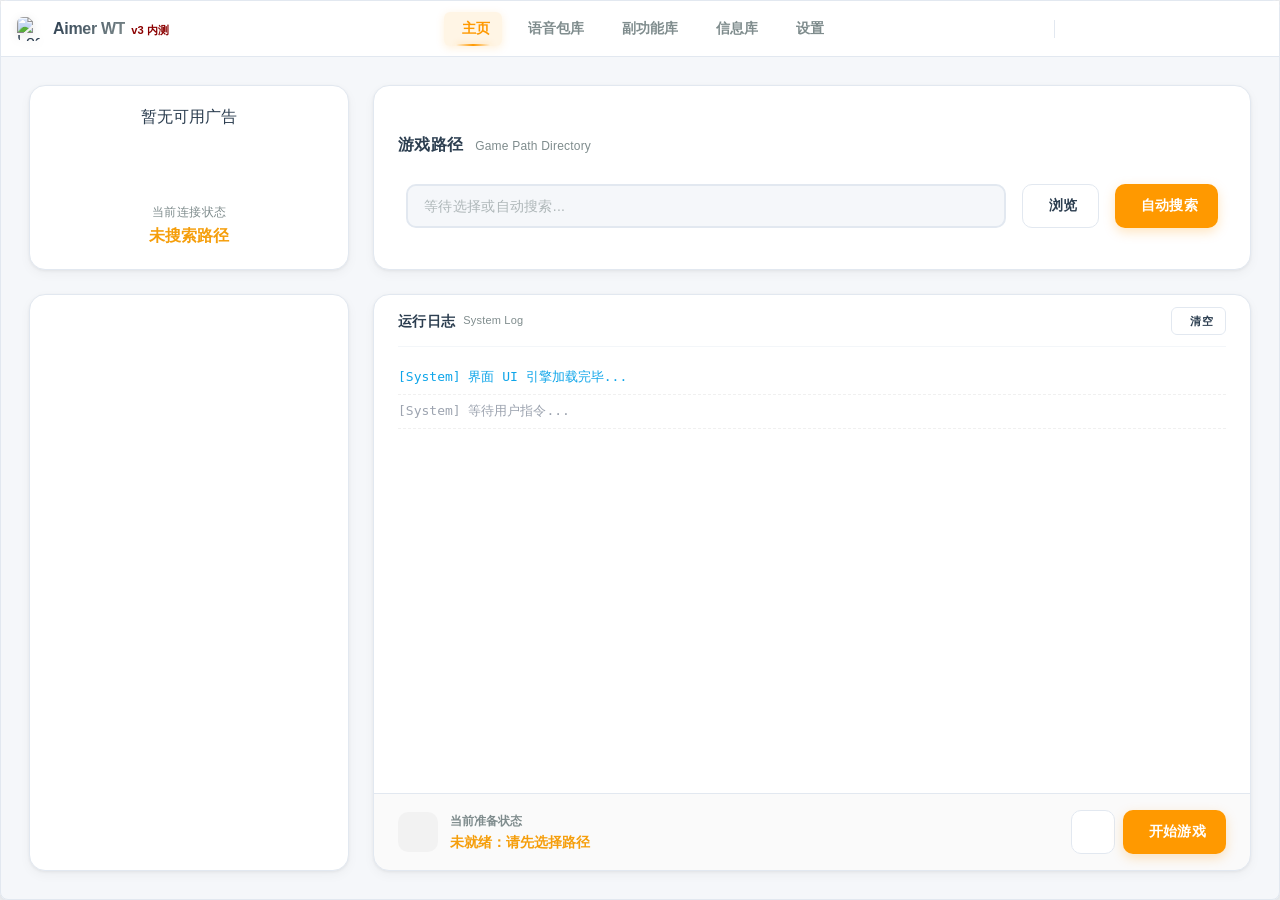
==== web/index.html @ 5055a68b "feat: 增加语音包拖入导入与资源库多语言文案 - 支持语音包库拖入导入多种语音包与压缩包格式 - 补充资源库筛选、排序、操作面板和空状态多语言文案 - 统一资源库下拉菜单、状态角标、选择计数和存储" ====
<!DOCTYPE html>
<html lang="zh-CN">

<head>
    <meta charset="UTF-8">
    <meta name="viewport" content="width=device-width, initial-scale=1.0">
    <title>Aimer WT</title>
    <link rel="stylesheet" href="assets/remixicon/remixicon.css">
    <link rel="stylesheet" href="style.css?v=20260331_1">
    <link rel="stylesheet" href="css_fix.css?v=20260521_2">
    <link rel="stylesheet" href="css/notice_template_general.css?v=20260331_1">
    <link rel="stylesheet" href="css/notice_template_update.css?v=20260331_1">
    <link rel="stylesheet" href="css/notice_community.css?v=20260331_1">
    <link rel="stylesheet" href="css/notice_markdown.css?v=20260318">
    <link rel="stylesheet" href="css/vendor/github-dark.min.css">
    <link rel="stylesheet" href="ai/ai_chat.css">
    <link rel="stylesheet" href="ads/ad_carousel.css?v=20260228_1">
    <!-- 新功能模块样式 -->
    <link rel="stylesheet" href="css/pages/task_library.css">
    <link rel="stylesheet" href="css/pages/model_library.css">
    <link rel="stylesheet" href="css/pages/hangar.css">
    <link rel="stylesheet" href="css/pages/resource_common.css?v=20260520_resource_ui">
    <link rel="stylesheet" href="css/pages/custom_text.css">
    <link rel="stylesheet" href="css/import-result-modal.css">
    <link rel="stylesheet" href="css/header_banner.css">
    <link rel="stylesheet" href="css/notification_bell.css?v=20260404_1">
    <link rel="stylesheet" href="guide/guide.css">
    <link rel="stylesheet" href="css/user_profile.css">
</head>

<body>
    <div id="app-root">
    <!--
    功能定位:
    - 应用前端页面结构与交互入口，包含导航、语音包库、副功能库、设置与各类模态框容器。

    输入输出:
    - 输入:
      - 用户交互：按钮点击、文本输入、文件拖拽、模态框确认/取消
      - 后端推送：main.py 通过 evaluate_js 调用 window.app 与 window.MinimalistLoading
    - 输出:
      - 触发前端方法：onclick 调用 app.*（在 web/script.js 中定义）
      - 触发后端接口：app.* 内部调用 pywebview.api.*（在 main.py 的 AppApi 中实现）
    - 依赖:
      - 样式：style.css、css_fix.css
      - 图标：remixicon
      - 脚本：loading_voice_package.js（加载组件）、script.js（业务交互）

    实现逻辑:
    - 页面以多个 .page 容器组织功能区，通过 app.switchTab 控制显隐与懒加载。
    - 模态框通过添加/移除 .show 控制显示，具体行为由 app.closeModal 等方法管理。

    业务关联:
    - 上游: 用户在本页面操作触发前端逻辑。
    - 下游: 前端通过 pywebview.api 调用后端，完成导入、安装、还原、扫描等实际文件操作。
    -->
    <!-- 一体化头部 Header -->
    <header class="app-header pywebview-drag-region">
        <!-- 1. 左侧 Logo 区域 (可拖拽) -->
        <div class="header-left">
            <img src="assets/logo.ico" class="app-logo" alt="Logo">
            <div class="app-brand-wrapper">
                <span class="app-brand-text">Aimer WT</span>
                <span class="app-version-text" style="color: #8B0000;" data-i18n="app.version">v3 内测</span>
            </div>
        </div>

        <!-- Header Banner 信息带 -->
        <div id="header_banner_slot"></div>

        <!-- 2. 中间导航菜单 (不可拖拽) -->
        <nav class="header-nav">
            <button class="nav-btn active" id="btn-home" onclick="app.switchTab('home')">
                <i class="ri-home-4-line"></i> <span data-i18n="nav.home">主页</span>
            </button>
            <button class="nav-btn" id="btn-lib" onclick="app.switchTab('lib')">
                <i class="ri-archive-line"></i> <span data-i18n="nav.lib">语音包库</span>
            </button>
            <button class="nav-btn" id="btn-camo" onclick="app.switchTab('camo')">
                <i class="ri-brush-3-line"></i> <span data-i18n="nav.camo">副功能库</span>
            </button>
            <button class="nav-btn" id="btn-sight" onclick="app.switchTab('sight')">
                <i class="ri-crosshair-line"></i> <span data-i18n="nav.sight">信息库</span>
            </button>
            <button class="nav-btn" id="btn-settings" onclick="app.switchTab('settings')">
                <i class="ri-settings-3-line"></i> <span data-i18n="nav.settings">设置</span>
            </button>
        </nav>

        <!-- 3. 右侧工具栏 (主题切换 + 窗口控制) -->
        <div class="header-right">
            <!-- 主题切换 (月亮) -->
            <button class="icon-btn theme-toggle" id="btn-theme" onclick="app.toggleTheme()" title="切换主题">
                <i class="ri-moon-line"></i>
            </button>

            <!-- 竖线分隔符 -->
            <div class="header-divider"></div>

            <!-- 窗口控制按钮 -->
            <div class="window-controls">
                <div class="win-btn bili-btn" onclick="app.openBiliSpace()" title="访问作者 B 站主页">
                    <i class="ri-bilibili-line"></i>
                </div>
                <div class="win-btn" onclick="app.openGitHubRepo()" title="访问项目 GitHub">
                    <i class="ri-github-line"></i>
                </div>
                <div class="win-btn" id="btn-pin-title" onclick="app.togglePin()" title="置顶窗口">
                    <i class="ri-pushpin-line"></i>
                </div>
                <div class="win-btn" onclick="app.minimizeApp()">
                    <i class="ri-subtract-line"></i>
                </div>
                <div class="win-btn close-btn" onclick="app.closeApp()">
                    <i class="ri-close-line"></i>
                </div>
            </div>
        </div>
    </header>

    <div class="main-container">
        <!-- 拖放文件时的浮层 -->
        <div id="drop-overlay" class="drop-overlay">
            <div class="drop-overlay-content">
                <i class="ri-file-zip-line drop-overlay-icon"></i>
                <div class="drop-overlay-text" data-i18n="drop.import_voice_pack">放下并导入语音包</div>
                <div style="font-size: 14px; color: var(--text-sec);" data-i18n="drop.supported_archives">支持 ZIP / RAR / 7Z / BANK 等格式</div>
            </div>
        </div>


        <div id="page-home" class="page active">
            <div class="home-grid">
                <div class="card status-card ad-carousel-host">
                    <div id="home-ad-carousel" class="ad-carousel"></div>
                    <div class="ad-legacy-status" aria-hidden="true">
                        <div class="status-icon" id="status-icon">
                            <i class="ri-wifi-off-line"></i>
                        </div>
                        <div class="status-label" data-i18n="home.connection_status">当前连接状态</div>
                        <div class="status-text waiting" id="status-text" data-i18n="home.status.not_searched">未搜索路径</div>
                    </div>
                </div>

                <div class="card path-card">
                    <div class="card-header no-border">
                        <h2 data-i18n="home.game_path">游戏路径</h2>
                        <span class="subtitle" data-i18n="home.game_path_subtitle">Game Path Directory</span>
                    </div>
                    <div class="input-row">
                        <input type="text" id="input-game-path" placeholder="等待选择或自动搜索..." data-i18n-placeholder="home.game_path_placeholder" readonly>
                        <button class="btn secondary" onclick="app.browsePath()">
                            <i class="ri-folder-open-line"></i> <span data-i18n="common.browse">浏览</span>
                        </button>
                        <button class="btn primary" id="btn-auto-search" onclick="app.autoSearch()">
                            <i class="ri-search-line"></i> <span data-i18n="common.search">自动搜索</span>
                        </button>
                    </div>
                </div>

                <div class="card notice-card">
                    <div class="notice-content" id="notice-board"></div>
                </div>

                <div class="card log-card">
                    <div class="card-header no-border">
                        <h3 data-i18n="home.log_title">运行日志</h3>
                        <span class="subtitle">System Log</span>
                        <div style="flex:1"></div>
                        <button class="btn small secondary" onclick="app.clearLogs()">
                            <i class="ri-delete-bin-line"></i> <span data-i18n="common.clear">清空</span>
                        </button>
                    </div>
                    <div class="log-container" id="log-container">
                        <div class="log-line info" data-i18n="home.log_ready">[System] 界面 UI 引擎加载完毕...</div>
                        <div class="log-line sys" data-i18n="home.log_waiting">[System] 等待用户指令...</div>
                    </div>
                    <div class="game-status-bar">
                        <div class="game-status-left">
                            <div class="game-status-icon" id="game-status-icon">
                                <i class="ri-wifi-off-line"></i>
                            </div>
                            <div class="game-status-info">
                                <span class="game-status-label" data-i18n="home.ready_status">当前准备状态</span>
                                <span class="game-status-text waiting" id="game-status-text" data-i18n="home.ready.not_ready">未就绪：请先选择路径</span>
                            </div>
                        </div>
                        <div style="display: flex; gap: 8px;">
                            <button class="btn secondary icon-only" onclick="app.openLaunchSettings()" title="启动设置" data-i18n-title="home.launch_settings">
                                <i class="ri-settings-3-line"></i>
                            </button>
                            <button class="btn primary" id="btn-start-game" onclick="app.startGame()">
                                <i class="ri-play-fill"></i> <span data-i18n="home.start_game">开始游戏</span>
                            </button>
                        </div>
                    </div>
                </div>
            </div>
        </div>

        <div id="page-lib" class="page">
            <div class="toolbar-v2">
                <div class="toolbar-v2-content">
                    <div class="toolbar-v2-left">
                        <button class="btn-v2 primary" onclick="app.openImportModal()">
                            <i class="ri-file-zip-line"></i>
                            <span data-i18n="lib.import">导入压缩包</span>
                        </button>
                        <div class="btn-v2-group">
                            <button class="btn-v2" onclick="app.openFolder('library')" title="打开库目录" data-i18n-title="lib.open_library">
                                <i class="ri-folder-2-line"></i>
                                <span data-i18n="lib.open_library">库目录</span>
                            </button>
                            <button class="btn-v2" onclick="app.openFolder('pending')" title="打开待解压区" data-i18n-title="lib.open_pending">
                                <i class="ri-folder-download-line"></i>
                                <span data-i18n="lib.open_pending">待解压区</span>
                            </button>
                            <button class="btn-v2" onclick="app.openFolder('game')" title="打开游戏根目录" data-i18n-title="lib.open_game">
                                <i class="ri-gamepad-line"></i>
                                <span data-i18n="lib.open_game">游戏目录</span>
                            </button>
                        </div>
                    </div>
                    <div class="toolbar-v2-right">
                        <div class="search-v2">
                            <i class="ri-search-2-line"></i>
                            <input type="text" placeholder="搜索作者或标题..." data-i18n-placeholder="lib.search_placeholder" oninput="app.filterLibrary(this.value)">
                        </div>
                        <button class="btn-v2 icon-only" onclick="app.refreshLibrary({manual:true})" title="刷新" data-i18n-title="lib.refresh">
                            <i class="ri-refresh-line"></i>
                        </button>
                    </div>
                </div>
            </div>

            <div class="lib-scroll-area" id="lib-list">
                <div class="empty-state">
                    <i class="ri-inbox-archive-line"></i>
                    <h3 data-i18n="lib.empty_title">这里空空如也</h3>
                    <p data-i18n="lib.empty_import_desc">请将 ZIP/RAR 包放入 [待解压区] 并点击左上角导入</p>
                </div>
            </div>
        </div>

        <div id="page-camo" class="page">
            <!-- Master-Detail 布局 -->
            <div class="resource-master-detail">
                <!-- 左侧垂直导航 -->
                <div class="resource-nav">
                    <button class="resource-nav-item active" data-target="skins"
                        onclick="app.switchResourceView('skins')">
                        <i class="ri-brush-3-line"></i>
                        <span data-i18n="tools.skins">涂装库</span>
                    </button>
                    <button class="resource-nav-item" data-target="sights" onclick="app.switchResourceView('sights')">
                        <i class="ri-crosshair-line"></i>
                        <span data-i18n="tools.sights">炮镜库</span>
                    </button>
                    <button class="resource-nav-item" data-target="tasks" onclick="app.switchResourceView('tasks')">
                        <i class="ri-task-line"></i>
                        <span data-i18n="tools.tasks">任务库</span>
                    </button>
                    <button class="resource-nav-item" data-target="models" onclick="app.switchResourceView('models')">
                        <i class="ri-box-3-line"></i>
                        <span data-i18n="tools.models">模型库</span>
                    </button>
                    <button class="resource-nav-item" data-target="hangar" onclick="app.switchResourceView('hangar')">
                        <i class="ri-plane-line"></i>
                        <span data-i18n="tools.hangar">机库</span>
                    </button>
                    <button class="resource-nav-item resource-nav-item-compact" data-target="custom_text"
                        onclick="app.switchResourceView('custom_text')">
                        <i class="ri-sparkling-2-line"></i>
                        <span data-i18n="tools.custom_text">自定义文本</span>
                    </button>
                </div>

                <!-- 右侧堆栈容器 -->
                <div class="resource-content" id="resource_content_container">
                    <!-- 涂装视图 -->
                    <div class="resource-view active" id="view-skins">
                        <!-- 顶部工具栏 -->
                        <div class="res-toolbar">
                            <div class="res-search-box">
                                <i class="ri-search-2-line"></i>
                                <input type="text" placeholder="搜索涂装名称或描述" data-i18n-placeholder="resource.search_skins" id="skins-search-input" oninput="app.filterSkinsNew(this.value)">
                            </div>
                            <div class="res-toolbar-inline-controls">
                                <div class="res-filter-wrapper">
                                    <i class="ri-filter-3-line res-filter-icon"></i>
                                    <span data-i18n="resource.filter_label">筛选:</span>
                                    <div class="res-sort-menu" id="skins-filter-dropdown"></div>
                                    <select class="res-native-filter" id="skins-filter-select" onchange="app.filterSkinsStatus(this.value)" aria-hidden="true" tabindex="-1">
                                        <option value="all" data-i18n="resource.filter_all">全部</option>
                                        <option value="enabled" data-i18n="resource.filter_enabled">已启用</option>
                                        <option value="disabled" data-i18n="resource.filter_disabled">已禁用</option>
                                    </select>
                                </div>
                                <div class="res-sort-wrapper">
                                    <i class="ri-sort-desc"></i>
                                    <span data-i18n="resource.sort_label">排序:</span>
                                    <div class="res-sort-menu" id="skins-sort-dropdown"></div>
                                    <select class="res-native-sort" id="skins-sort-select" onchange="app.sortSkinsNew(this.value)" aria-hidden="true" tabindex="-1">
                                        <option value="update_time" data-i18n="resource.sort_updated">更新时间</option>
                                        <option value="name" data-i18n="resource.sort_name">名称</option>
                                        <option value="size" data-i18n="resource.sort_size">大小</option>
                                    </select>
                                </div>
                                <button class="res-sort-order-btn" id="skins-sort-order-btn" title="切换排序方向" data-i18n-title="resource.sort_direction" onclick="app.toggleSkinsSortOrder()">
                                    <i class="ri-sort-desc"></i>
                                </button>
                            </div>
                            <div class="res-toolbar-right">
                                <label class="res-select-all">
                                    <input type="checkbox" id="skins-select-all"> <span data-i18n="resource.select_all">全选</span>
                                </label>
                                <div class="res-view-toggle is-card-mode" data-resource-type="skins">
                                    <button class="active" id="skins-view-card" type="button" onclick="app.switchResourceViewMode('skins', 'card')" title="卡片视图" aria-label="卡片视图" data-i18n-title="resource.view_card" data-i18n-aria-label="resource.view_card">
                                        <i class="ri-layout-grid-line"></i><span class="res-view-label" data-i18n="resource.view_card">卡片视图</span>
                                    </button>
                                    <button id="skins-view-list" type="button" onclick="app.switchResourceViewMode('skins', 'list')" title="列表视图" aria-label="列表视图" data-i18n-title="resource.view_list" data-i18n-aria-label="resource.view_list">
                                        <i class="ri-list-unordered"></i><span class="res-view-label" data-i18n="resource.view_list">列表视图</span>
                                    </button>
                                </div>
                            </div>
                        </div>
                        <!-- 主体 -->
                        <div class="res-body">
                            <!-- 左侧内容区 -->
                            <div class="res-main">
                                <div class="res-card-grid" id="skins-list">
                                    <div class="res-empty-state">
                                        <i class="ri-brush-3-line"></i>
                                        <h3 data-i18n="tools.empty_skins">还没有涂装</h3>
                                        <p data-i18n="tools.empty_skins_desc">拖入 ZIP 或点击"选择 ZIP 解压"，导入后会自动出现在这里</p>
                                    </div>
                                </div>
                            </div>
                            <!-- 右侧面板 -->
                            <div class="res-side-panel">
                                <!-- 操作面板 -->
                                <div class="res-panel-card res-ops-card">
                                    <div class="res-panel-title"><i class="ri-dashboard-line"></i> <span data-i18n="resource.operation_panel">操作面板</span></div>
                                    <div class="res-ops-hint" id="skins-ops-hint">
                                        <span id="skins-count">共0项</span><br>
                                        <span id="skins-selected-hint">至少选择1个项目</span>
                                    </div>
                                    <div class="res-ops-actions res-ops-actions-four">
                                        <button id="skins-op-open" onclick="app.open_selected_resource_folder('skins')" title="打开" data-i18n-title="resource.action_open">
                                            <i class="ri-folder-open-line"></i> <span data-i18n="resource.action_open">打开</span>
                                        </button>
                                        <button id="skins-op-enable" onclick="app.enable_selected_resources('skins')" title="启用" data-i18n-title="resource.action_enable">
                                            <i class="ri-play-circle-line"></i> <span data-i18n="resource.action_enable">启用</span>
                                        </button>
                                        <button id="skins-op-disable" onclick="app.disable_selected_resources('skins')" title="禁用" data-i18n-title="resource.action_disable">
                                            <i class="ri-forbid-line"></i> <span data-i18n="resource.action_disable">禁用</span>
                                        </button>
                                        <button id="skins-op-delete" class="danger-action" onclick="app.delete_selected_resources('skins')" title="删除" data-i18n-title="resource.action_delete">
                                            <i class="ri-delete-bin-line"></i> <span data-i18n="resource.action_delete">删除</span>
                                        </button>
                                    </div>
                                </div>
                                <!-- 存储空间 -->
                                <div class="res-panel-card">
                                    <div class="res-panel-title"><i class="ri-hard-drive-2-line"></i> <span data-i18n="resource.storage_space">存储空间</span></div>
                                    <div class="res-storage-info">
                                        <div class="res-storage-detail">
                                            <span data-i18n="resource.storage_total">总共</span>
                                            <span id="skins-storage-total" data-i18n="resource.not_loaded">未获取</span>
                                        </div>
                                        <div class="res-storage-bar">
                                            <div class="res-storage-bar-fill" id="skins-storage-bar" style="width: 0%"></div>
                                        </div>
                                        <div class="res-storage-detail">
                                            <span data-i18n="resource.storage_free">剩余</span>
                                            <span id="skins-storage-used" data-i18n="resource.not_loaded">未获取</span>
                                        </div>
                                        <div class="res-storage-detail">
                                            <span data-i18n="resource.storage_used_skins">涂装库已使用</span>
                                            <span id="skins-storage-folder" data-i18n="resource.not_loaded">未获取</span>
                                        </div>
                                    </div>
                                </div>
                                <!-- 快速入口 -->
                                <div class="res-panel-card">
                                    <div class="res-panel-title"><i class="ri-flashlight-line"></i> <span data-i18n="resource.quick_links">快速入口</span></div>
                                    <div class="res-quick-links">
                                        <button class="res-quick-link" onclick="app.openFolder('userskins')">
                                            <i class="ri-folder-open-line"></i> <span data-i18n="resource.open_userskins_folder">打开 UserSkins 文件夹</span>
                                        </button>
                                        <button class="res-quick-link" onclick="app.importSkinZipDialog()">
                                            <i class="ri-upload-2-line"></i> <span data-i18n="resource.import_skin_file">导入涂装文件</span>
                                        </button>
                                        <button class="res-quick-link" onclick="app.refreshSkins({manual:true})" id="btn-refresh-skins">
                                            <i class="ri-refresh-line"></i> <span data-i18n="resource.refresh_list">刷新列表</span>
                                        </button>
                                    </div>
                                </div>
                            </div>
                        </div>
                    </div>

                    <!-- 炮镜视图 -->
                    <div class="resource-view" id="view-sights">
                        <div class="res-toolbar">
                            <div class="res-search-box">
                                <i class="ri-search-2-line"></i>
                                <input type="text" placeholder="搜索炮镜名称或描述" data-i18n-placeholder="resource.search_sights" id="sights-search-input" oninput="app.filterSightsNew(this.value)">
                            </div>
                            <div class="res-toolbar-inline-controls">
                                <div class="res-filter-wrapper">
                                    <i class="ri-filter-3-line res-filter-icon"></i>
                                    <span data-i18n="resource.filter_label">筛选:</span>
                                    <div class="res-sort-menu" id="sights-filter-dropdown"></div>
                                    <select class="res-native-filter" id="sights-filter-select" onchange="app.filterSightsStatus(this.value)" aria-hidden="true" tabindex="-1">
                                        <option value="all" data-i18n="resource.filter_all">全部</option>
                                        <option value="enabled" data-i18n="resource.filter_enabled">已启用</option>
                                        <option value="disabled" data-i18n="resource.filter_disabled">已禁用</option>
                                    </select>
                                </div>
                                <div class="res-sort-wrapper">
                                    <i class="ri-sort-desc"></i> <span data-i18n="resource.sort_label">排序:</span>
                                    <div class="res-sort-menu" id="sights-sort-dropdown"></div>
                                    <select class="res-native-sort" id="sights-sort-select" onchange="app.sortSightsNew(this.value)" aria-hidden="true" tabindex="-1">
                                        <option value="update_time" data-i18n="resource.sort_updated">更新时间</option>
                                        <option value="name" data-i18n="resource.sort_name">名称</option>
                                        <option value="size" data-i18n="resource.sort_size">大小</option>
                                    </select>
                                </div>
                                <button class="res-sort-order-btn" id="sights-sort-order-btn" title="切换排序方向" data-i18n-title="resource.sort_direction" onclick="app.toggleSightsSortOrder()">
                                    <i class="ri-sort-desc"></i>
                                </button>
                            </div>
                            <div class="res-toolbar-right">
                                <label class="res-select-all"><input type="checkbox" id="sights-select-all"> <span data-i18n="resource.select_all">全选</span></label>
                                <div class="res-view-toggle is-card-mode" data-resource-type="sights">
                                    <button class="active" type="button" onclick="app.switchResourceViewMode('sights', 'card')" title="卡片视图" aria-label="卡片视图" data-i18n-title="resource.view_card" data-i18n-aria-label="resource.view_card">
                                        <i class="ri-layout-grid-line"></i><span class="res-view-label" data-i18n="resource.view_card">卡片视图</span>
                                    </button>
                                    <button type="button" onclick="app.switchResourceViewMode('sights', 'list')" title="列表视图" aria-label="列表视图" data-i18n-title="resource.view_list" data-i18n-aria-label="resource.view_list">
                                        <i class="ri-list-unordered"></i><span class="res-view-label" data-i18n="resource.view_list">列表视图</span>
                                    </button>
                                </div>
                            </div>
                        </div>
                        <div class="res-body">
                            <div class="res-main">
                                <div class="res-card-grid" id="sights-list">
                                    <div class="res-empty-state">
                                        <i class="ri-crosshair-line"></i>
                                        <h3 data-i18n="tools.empty_sights">还没有炮镜</h3>
                                        <p data-i18n="tools.set_sights_path">请先设置 UserSights 路径</p>
                                    </div>
                                </div>
                            </div>
                            <div class="res-side-panel">
                                <div class="res-panel-card res-ops-card">
                                    <div class="res-panel-title"><i class="ri-dashboard-line"></i> <span data-i18n="resource.operation_panel">操作面板</span></div>
                                    <div class="res-ops-hint" id="sights-ops-hint">
                                        <span id="sights-count">共0项</span><br>
                                        <span id="sights-selected-hint">至少选择1个项目</span>
                                    </div>
                                    <div class="res-ops-actions res-ops-actions-four">
                                        <button id="sights-op-open" onclick="app.open_selected_resource_folder('sights')" title="打开" data-i18n-title="resource.action_open">
                                            <i class="ri-folder-open-line"></i> <span data-i18n="resource.action_open">打开</span>
                                        </button>
                                        <button id="sights-op-enable" onclick="app.enable_selected_resources('sights')" title="启用" data-i18n-title="resource.action_enable">
                                            <i class="ri-play-circle-line"></i> <span data-i18n="resource.action_enable">启用</span>
                                        </button>
                                        <button id="sights-op-disable" onclick="app.disable_selected_resources('sights')" title="禁用" data-i18n-title="resource.action_disable">
                                            <i class="ri-forbid-line"></i> <span data-i18n="resource.action_disable">禁用</span>
                                        </button>
                                        <button id="sights-op-delete" class="danger-action" onclick="app.delete_selected_resources('sights')" title="删除" data-i18n-title="resource.action_delete">
                                            <i class="ri-delete-bin-line"></i> <span data-i18n="resource.action_delete">删除</span>
                                        </button>
                                    </div>
                                </div>
                                <!-- UID 选择器保留 -->
                                <div class="res-panel-card">
                                    <div class="res-panel-title"><i class="ri-user-line"></i> <span data-i18n="resource.uid_select">UID 选择</span></div>
                                    <div class="uid-selector-wrapper" style="margin-bottom:8px;">
                                        <div class="uid-selector-row">
                                            <div id="sights-uid-select-wrapper" class="uid-select-wrapper"></div>
                                            <button class="btn-v2 icon-only" onclick="app.refreshSightsUidList()" title="刷新 UID 列表" data-i18n-title="tools.refresh_uid_list">
                                                <i class="ri-refresh-line"></i>
                                            </button>
                                        </div>
                                    </div>
                                </div>
                                <div class="res-panel-card">
                                    <div class="res-panel-title"><i class="ri-flashlight-line"></i> <span data-i18n="resource.quick_links">快速入口</span></div>
                                    <div class="res-quick-links">
                                        <button class="res-quick-link" id="btn-sights-secondary" onclick="app.openSightsFolder()">
                                            <i class="ri-folder-open-line"></i> <span data-i18n="resource.open_usersights_folder">打开 UserSights 文件夹</span>
                                        </button>
                                        <button class="res-quick-link" onclick="app.importSightsFileDialog()">
                                            <i class="ri-upload-cloud-2-line"></i> <span data-i18n="resource.import_sight_file">导入炮镜文件</span>
                                        </button>
                                        <button class="res-quick-link" id="btn-sights-primary" onclick="app.selectSightsPath()">
                                            <i class="ri-folder-2-line"></i> <span data-i18n="tools.manual_select_path">手动选择路径</span>
                                        </button>
                                        <button class="res-quick-link" onclick="app.refreshSights({manual:true})" id="btn-refresh-sights">
                                            <i class="ri-refresh-line"></i> <span data-i18n="resource.refresh_list">刷新列表</span>
                                        </button>
                                    </div>
                                </div>
                            </div>
                        </div>
                    </div>

                    <!-- 任务库视图 -->
                    <div class="resource-view" id="view-tasks">
                        <div class="res-toolbar">
                            <div class="res-search-box">
                                <i class="ri-search-2-line"></i>
                                <input type="text" placeholder="搜索任务名称或描述" data-i18n-placeholder="resource.search_tasks" id="tasks-search-input" oninput="TaskLibrary.filter_list(this.value)">
                            </div>
                            <div class="res-toolbar-inline-controls">
                                <div class="res-filter-wrapper">
                                    <i class="ri-filter-3-line res-filter-icon"></i>
                                    <span data-i18n="resource.filter_label">筛选:</span>
                                    <div class="res-sort-menu" id="tasks-filter-dropdown"></div>
                                    <select class="res-native-filter" id="tasks-filter-select" onchange="TaskLibrary.filter_status(this.value)" aria-hidden="true" tabindex="-1">
                                        <option value="all" data-i18n="resource.filter_all">全部</option>
                                        <option value="enabled" data-i18n="resource.filter_enabled">已启用</option>
                                        <option value="disabled" data-i18n="resource.filter_disabled">已禁用</option>
                                    </select>
                                </div>
                                <div class="res-sort-wrapper">
                                    <i class="ri-sort-desc"></i> <span data-i18n="resource.sort_label">排序:</span>
                                    <div class="res-sort-menu" id="tasks-sort-dropdown"></div>
                                    <select class="res-native-sort" id="tasks-sort-select" onchange="TaskLibrary.sort_list(this.value)" aria-hidden="true" tabindex="-1">
                                        <option value="update_time" data-i18n="resource.sort_updated">更新时间</option>
                                        <option value="name" data-i18n="resource.sort_name">名称</option>
                                        <option value="size" data-i18n="resource.sort_size">大小</option>
                                    </select>
                                </div>
                                <button class="res-sort-order-btn" id="tasks-sort-order-btn" title="切换排序方向" data-i18n-title="resource.sort_direction" onclick="TaskLibrary.toggle_sort_order()">
                                    <i class="ri-sort-desc"></i>
                                </button>
                            </div>
                            <div class="res-toolbar-right">
                                <label class="res-select-all"><input type="checkbox" id="tasks-select-all"> <span data-i18n="resource.select_all">全选</span></label>
                                <div class="res-view-toggle is-card-mode" data-resource-type="tasks">
                                    <button class="active" type="button" onclick="app.switchResourceViewMode('tasks', 'card')" title="卡片视图" aria-label="卡片视图" data-i18n-title="resource.view_card" data-i18n-aria-label="resource.view_card">
                                        <i class="ri-layout-grid-line"></i><span class="res-view-label" data-i18n="resource.view_card">卡片视图</span>
                                    </button>
                                    <button type="button" onclick="app.switchResourceViewMode('tasks', 'list')" title="列表视图" aria-label="列表视图" data-i18n-title="resource.view_list" data-i18n-aria-label="resource.view_list">
                                        <i class="ri-list-unordered"></i><span class="res-view-label" data-i18n="resource.view_list">列表视图</span>
                                    </button>
                                </div>
                            </div>
                        </div>
                        <div class="res-body">
                            <div class="res-main">
                                <div class="res-card-grid" id="tasks-list">
                                    <div class="res-empty-state">
                                        <i class="ri-task-line"></i>
                                        <h3 data-i18n="tools.empty_tasks">还没有任务</h3>
                                        <p data-i18n="tools.empty_tasks_desc">点击右侧"打开任务库"按钮，导入任务文件</p>
                                    </div>
                                </div>
                            </div>
                            <div class="res-side-panel">
                                <div class="res-panel-card res-ops-card">
                                    <div class="res-panel-title"><i class="ri-dashboard-line"></i> <span data-i18n="resource.operation_panel">操作面板</span></div>
                                    <div class="res-ops-hint" id="tasks-ops-hint">
                                        <span id="tasks-count">共0项</span><br>
                                        <span id="tasks-selected-hint">至少选择1个项目</span>
                                    </div>
                                    <div class="res-ops-actions res-ops-actions-four">
                                        <button id="tasks-op-open" onclick="app.open_selected_resource_folder('tasks')" title="打开" data-i18n-title="resource.action_open">
                                            <i class="ri-folder-open-line"></i> <span data-i18n="resource.action_open">打开</span>
                                        </button>
                                        <button id="tasks-op-enable" onclick="app.enable_selected_resources('tasks')" title="启用" data-i18n-title="resource.action_enable">
                                            <i class="ri-play-circle-line"></i> <span data-i18n="resource.action_enable">启用</span>
                                        </button>
                                        <button id="tasks-op-disable" onclick="app.disable_selected_resources('tasks')" title="禁用" data-i18n-title="resource.action_disable">
                                            <i class="ri-forbid-line"></i> <span data-i18n="resource.action_disable">禁用</span>
                                        </button>
                                        <button id="tasks-op-delete" class="danger-action" onclick="app.delete_selected_resources('tasks')" title="删除" data-i18n-title="resource.action_delete">
                                            <i class="ri-delete-bin-line"></i> <span data-i18n="resource.action_delete">删除</span>
                                        </button>
                                    </div>
                                </div>
                                <div class="res-panel-card">
                                    <div class="res-panel-title"><i class="ri-hard-drive-2-line"></i> <span data-i18n="resource.storage_space">存储空间</span></div>
                                    <div class="res-storage-info">
                                        <div class="res-storage-detail">
                                            <span data-i18n="resource.storage_total">总共</span>
                                            <span id="tasks-storage-total" data-i18n="resource.not_loaded">未获取</span>
                                        </div>
                                        <div class="res-storage-bar">
                                            <div class="res-storage-bar-fill" id="tasks-storage-bar" style="width: 0%"></div>
                                        </div>
                                        <div class="res-storage-detail">
                                            <span data-i18n="resource.storage_free">剩余</span>
                                            <span id="tasks-storage-used" data-i18n="resource.not_loaded">未获取</span>
                                        </div>
                                        <div class="res-storage-detail">
                                            <span data-i18n="resource.storage_used_tasks">任务库已使用</span>
                                            <span id="tasks-storage-folder" data-i18n="resource.not_loaded">未获取</span>
                                        </div>
                                    </div>
                                </div>
                                <div class="res-panel-card">
                                    <div class="res-panel-title"><i class="ri-flashlight-line"></i> <span data-i18n="resource.quick_links">快速入口</span></div>
                                    <div class="res-quick-links">
                                        <button class="res-quick-link" onclick="app.openFolder('task_library')">
                                            <i class="ri-folder-open-line"></i> <span data-i18n="resource.open_task_library">打开任务库</span>
                                        </button>
                                        <button class="res-quick-link" onclick="app.openFolder('game')">
                                            <i class="ri-gamepad-line"></i> <span data-i18n="resource.open_game_directory">打开游戏目录</span>
                                        </button>
                                        <button class="res-quick-link" onclick="app.openFolder('user_missions')">
                                            <i class="ri-folder-2-line"></i> <span data-i18n="resource.open_usermissions">打开 UserMissions</span>
                                        </button>
                                        <button class="res-quick-link" onclick="app.refreshTasks({manual:true})" id="btn-refresh-tasks">
                                            <i class="ri-refresh-line"></i> <span data-i18n="resource.refresh_list">刷新列表</span>
                                        </button>
                                    </div>
                                </div>
                            </div>
                        </div>
                    </div>

                    <!-- 模型库视图 -->
                    <div class="resource-view" id="view-models">
                        <div class="res-toolbar">
                            <div class="res-search-box">
                                <i class="ri-search-2-line"></i>
                                <input type="text" placeholder="搜索模型名称或描述" data-i18n-placeholder="resource.search_models" id="models-search-input" oninput="ModelLibrary.filter_list(this.value)">
                            </div>
                            <div class="res-toolbar-inline-controls">
                                <div class="res-filter-wrapper">
                                    <i class="ri-filter-3-line res-filter-icon"></i>
                                    <span data-i18n="resource.filter_label">筛选:</span>
                                    <div class="res-sort-menu" id="models-filter-dropdown"></div>
                                    <select class="res-native-filter" id="models-filter-select" onchange="ModelLibrary.filter_status(this.value)" aria-hidden="true" tabindex="-1">
                                        <option value="all" data-i18n="resource.filter_all">全部</option>
                                        <option value="enabled" data-i18n="resource.filter_enabled">已启用</option>
                                        <option value="disabled" data-i18n="resource.filter_disabled">已禁用</option>
                                    </select>
                                </div>
                                <div class="res-sort-wrapper">
                                    <i class="ri-sort-desc"></i> <span data-i18n="resource.sort_label">排序:</span>
                                    <div class="res-sort-menu" id="models-sort-dropdown"></div>
                                    <select class="res-native-sort" id="models-sort-select" onchange="ModelLibrary.sort_list(this.value)" aria-hidden="true" tabindex="-1">
                                        <option value="update_time" data-i18n="resource.sort_updated">更新时间</option>
                                        <option value="name" data-i18n="resource.sort_name">名称</option>
                                        <option value="size" data-i18n="resource.sort_size">大小</option>
                                    </select>
                                </div>
                                <button class="res-sort-order-btn" id="models-sort-order-btn" title="切换排序方向" data-i18n-title="resource.sort_direction" onclick="ModelLibrary.toggle_sort_order()">
                                    <i class="ri-sort-desc"></i>
                                </button>
                            </div>
                            <div class="res-toolbar-right">
                                <label class="res-select-all"><input type="checkbox" id="models-select-all"> <span data-i18n="resource.select_all">全选</span></label>
                                <div class="res-view-toggle is-card-mode" data-resource-type="models">
                                    <button class="active" type="button" onclick="app.switchResourceViewMode('models', 'card')" title="卡片视图" aria-label="卡片视图" data-i18n-title="resource.view_card" data-i18n-aria-label="resource.view_card">
                                        <i class="ri-layout-grid-line"></i><span class="res-view-label" data-i18n="resource.view_card">卡片视图</span>
                                    </button>
                                    <button type="button" onclick="app.switchResourceViewMode('models', 'list')" title="列表视图" aria-label="列表视图" data-i18n-title="resource.view_list" data-i18n-aria-label="resource.view_list">
                                        <i class="ri-list-unordered"></i><span class="res-view-label" data-i18n="resource.view_list">列表视图</span>
                                    </button>
                                </div>
                            </div>
                        </div>
                        <div class="res-body">
                            <div class="res-main">
                                <div class="res-card-grid" id="models-list">
                                    <div class="res-empty-state">
                                        <i class="ri-box-3-line"></i>
                                        <h3 data-i18n="tools.empty_models">还没有模型</h3>
                                        <p data-i18n="tools.empty_models_desc">点击右侧"打开模型库"按钮，导入模型文件</p>
                                    </div>
                                </div>
                            </div>
                            <div class="res-side-panel">
                                <div class="res-panel-card res-ops-card">
                                    <div class="res-panel-title"><i class="ri-dashboard-line"></i> <span data-i18n="resource.operation_panel">操作面板</span></div>
                                    <div class="res-ops-hint" id="models-ops-hint">
                                        <span id="models-count">共0项</span><br>
                                        <span id="models-selected-hint">至少选择1个项目</span>
                                    </div>
                                    <div class="res-ops-actions res-ops-actions-four">
                                        <button id="models-op-open" onclick="app.open_selected_resource_folder('models')" title="打开" data-i18n-title="resource.action_open">
                                            <i class="ri-folder-open-line"></i> <span data-i18n="resource.action_open">打开</span>
                                        </button>
                                        <button id="models-op-enable" onclick="app.enable_selected_resources('models')" title="启用" data-i18n-title="resource.action_enable">
                                            <i class="ri-play-circle-line"></i> <span data-i18n="resource.action_enable">启用</span>
                                        </button>
                                        <button id="models-op-disable" onclick="app.disable_selected_resources('models')" title="禁用" data-i18n-title="resource.action_disable">
                                            <i class="ri-forbid-line"></i> <span data-i18n="resource.action_disable">禁用</span>
                                        </button>
                                        <button id="models-op-delete" class="danger-action" onclick="app.delete_selected_resources('models')" title="删除" data-i18n-title="resource.action_delete">
                                            <i class="ri-delete-bin-line"></i> <span data-i18n="resource.action_delete">删除</span>
                                        </button>
                                    </div>
                                </div>
                                <div class="res-panel-card">
                                    <div class="res-panel-title"><i class="ri-hard-drive-2-line"></i> <span data-i18n="resource.storage_space">存储空间</span></div>
                                    <div class="res-storage-info">
                                        <div class="res-storage-detail">
                                            <span data-i18n="resource.storage_total">总共</span>
                                            <span id="models-storage-total" data-i18n="resource.not_loaded">未获取</span>
                                        </div>
                                        <div class="res-storage-bar">
                                            <div class="res-storage-bar-fill" id="models-storage-bar" style="width: 0%"></div>
                                        </div>
                                        <div class="res-storage-detail">
                                            <span data-i18n="resource.storage_free">剩余</span>
                                            <span id="models-storage-used" data-i18n="resource.not_loaded">未获取</span>
                                        </div>
                                        <div class="res-storage-detail">
                                            <span data-i18n="resource.storage_used_models">模型库已使用</span>
                                            <span id="models-storage-folder" data-i18n="resource.not_loaded">未获取</span>
                                        </div>
                                    </div>
                                </div>
                                <div class="res-panel-card">
                                    <div class="res-panel-title"><i class="ri-flashlight-line"></i> <span data-i18n="resource.quick_links">快速入口</span></div>
                                    <div class="res-quick-links">
                                        <button class="res-quick-link" onclick="app.openFolder('model_library')">
                                            <i class="ri-folder-open-line"></i> <span data-i18n="resource.open_model_library">打开模型库</span>
                                        </button>
                                        <button class="res-quick-link" onclick="app.openFolder('game')">
                                            <i class="ri-gamepad-line"></i> <span data-i18n="resource.open_game_directory">打开游戏目录</span>
                                        </button>
                                        <button class="res-quick-link" onclick="app.openFolder('user_missions')">
                                            <i class="ri-folder-2-line"></i> <span data-i18n="resource.open_usermissions">打开 UserMissions</span>
                                        </button>
                                        <button class="res-quick-link" onclick="app.openFolder('pkg_local')">
                                            <i class="ri-folder-2-line"></i> <span data-i18n="resource.open_pkg_local">打开 pkg_local</span>
                                        </button>
                                        <button class="res-quick-link" onclick="app.refreshModels({manual:true})" id="btn-refresh-models">
                                            <i class="ri-refresh-line"></i> <span data-i18n="resource.refresh_list">刷新列表</span>
                                        </button>
                                    </div>
                                </div>
                            </div>
                        </div>
                    </div>

                    <!-- 机库视图 -->
                    <div class="resource-view" id="view-hangar">
                        <div class="res-toolbar">
                            <div class="res-search-box">
                                <i class="ri-search-2-line"></i>
                                <input type="text" placeholder="搜索机库名称或描述" data-i18n-placeholder="resource.search_hangar" id="hangar-search-input" oninput="Hangar.filter_list(this.value)">
                            </div>
                            <div class="res-toolbar-inline-controls">
                                <div class="res-filter-wrapper">
                                    <i class="ri-filter-3-line res-filter-icon"></i>
                                    <span data-i18n="resource.filter_label">筛选:</span>
                                    <div class="res-sort-menu" id="hangar-filter-dropdown"></div>
                                    <select class="res-native-filter" id="hangar-filter-select" onchange="Hangar.filter_status(this.value)" aria-hidden="true" tabindex="-1">
                                        <option value="all" data-i18n="resource.filter_all">全部</option>
                                        <option value="enabled" data-i18n="resource.filter_enabled">已启用</option>
                                        <option value="disabled" data-i18n="resource.filter_disabled">已禁用</option>
                                    </select>
                                </div>
                                <div class="res-sort-wrapper">
                                    <i class="ri-sort-desc"></i> <span data-i18n="resource.sort_label">排序:</span>
                                    <div class="res-sort-menu" id="hangar-sort-dropdown"></div>
                                    <select class="res-native-sort" id="hangar-sort-select" onchange="Hangar.sort_list(this.value)" aria-hidden="true" tabindex="-1">
                                        <option value="update_time" data-i18n="resource.sort_updated">更新时间</option>
                                        <option value="name" data-i18n="resource.sort_name">名称</option>
                                        <option value="size" data-i18n="resource.sort_size">大小</option>
                                    </select>
                                </div>
                                <button class="res-sort-order-btn" id="hangar-sort-order-btn" title="切换排序方向" data-i18n-title="resource.sort_direction" onclick="Hangar.toggle_sort_order()">
                                    <i class="ri-sort-desc"></i>
                                </button>
                            </div>
                            <div class="res-toolbar-right">
                                <label class="res-select-all"><input type="checkbox" id="hangar-select-all"> <span data-i18n="resource.select_all">全选</span></label>
                                <div class="res-view-toggle is-card-mode" data-resource-type="hangar">
                                    <button class="active" type="button" onclick="app.switchResourceViewMode('hangar', 'card')" title="卡片视图" aria-label="卡片视图" data-i18n-title="resource.view_card" data-i18n-aria-label="resource.view_card">
                                        <i class="ri-layout-grid-line"></i><span class="res-view-label" data-i18n="resource.view_card">卡片视图</span>
                                    </button>
                                    <button type="button" onclick="app.switchResourceViewMode('hangar', 'list')" title="列表视图" aria-label="列表视图" data-i18n-title="resource.view_list" data-i18n-aria-label="resource.view_list">
                                        <i class="ri-list-unordered"></i><span class="res-view-label" data-i18n="resource.view_list">列表视图</span>
                                    </button>
                                </div>
                            </div>
                        </div>
                        <div class="res-body">
                            <div class="res-main">
                                <div class="res-card-grid" id="hangar-list">
                                    <div class="res-empty-state">
                                        <i class="ri-plane-line"></i>
                                        <h3 data-i18n="tools.empty_hangar">还没有机库配置</h3>
                                        <p data-i18n="tools.empty_hangar_desc">点击右侧"打开机库"按钮，导入机库配置文件</p>
                                    </div>
                                </div>
                            </div>
                            <div class="res-side-panel">
                                <div class="res-panel-card res-ops-card">
                                    <div class="res-panel-title"><i class="ri-dashboard-line"></i> <span data-i18n="resource.operation_panel">操作面板</span></div>
                                    <div class="res-ops-hint" id="hangar-ops-hint">
                                        <span id="hangar-count">共0项</span><br>
                                        <span id="hangar-selected-hint">至少选择1个项目</span>
                                    </div>
                                    <div class="res-ops-actions res-ops-actions-four">
                                        <button id="hangar-op-open" onclick="app.open_selected_resource_folder('hangar')" title="打开" data-i18n-title="resource.action_open">
                                            <i class="ri-folder-open-line"></i> <span data-i18n="resource.action_open">打开</span>
                                        </button>
                                        <button id="hangar-op-enable" onclick="app.enable_selected_resources('hangar')" title="启用" data-i18n-title="resource.action_enable">
                                            <i class="ri-play-circle-line"></i> <span data-i18n="resource.action_enable">启用</span>
                                        </button>
                                        <button id="hangar-op-disable" onclick="app.disable_selected_resources('hangar')" title="禁用" data-i18n-title="resource.action_disable">
                                            <i class="ri-forbid-line"></i> <span data-i18n="resource.action_disable">禁用</span>
                                        </button>
                                        <button id="hangar-op-delete" class="danger-action" onclick="app.delete_selected_resources('hangar')" title="删除" data-i18n-title="resource.action_delete">
                                            <i class="ri-delete-bin-line"></i> <span data-i18n="resource.action_delete">删除</span>
                                        </button>
                                    </div>
                                </div>
                                <div class="res-panel-card">
                                    <div class="res-panel-title"><i class="ri-hard-drive-2-line"></i> <span data-i18n="resource.storage_space">存储空间</span></div>
                                    <div class="res-storage-info">
                                        <div class="res-storage-detail">
                                            <span data-i18n="resource.storage_total">总共</span>
                                            <span id="hangar-storage-total" data-i18n="resource.not_loaded">未获取</span>
                                        </div>
                                        <div class="res-storage-bar">
                                            <div class="res-storage-bar-fill" id="hangar-storage-bar" style="width: 0%"></div>
                                        </div>
                                        <div class="res-storage-detail">
                                            <span data-i18n="resource.storage_free">剩余</span>
                                            <span id="hangar-storage-used" data-i18n="resource.not_loaded">未获取</span>
                                        </div>
                                        <div class="res-storage-detail">
                                            <span data-i18n="resource.storage_used_hangar">机库已使用</span>
                                            <span id="hangar-storage-folder" data-i18n="resource.not_loaded">未获取</span>
                                        </div>
                                    </div>
                                </div>
                                <div class="res-panel-card">
                                    <div class="res-panel-title"><i class="ri-flashlight-line"></i> <span data-i18n="resource.quick_links">快速入口</span></div>
                                    <div class="res-quick-links">
                                        <button class="res-quick-link" onclick="app.openFolder('hangar_library')">
                                            <i class="ri-folder-open-line"></i> <span data-i18n="resource.open_hangar_library">打开机库</span>
                                        </button>
                                        <button class="res-quick-link" onclick="app.openFolder('game')">
                                            <i class="ri-gamepad-line"></i> <span data-i18n="resource.open_game_directory">打开游戏目录</span>
                                        </button>
                                        <button class="res-quick-link" onclick="app.refreshHangar({manual:true})" id="btn-refresh-hangar">
                                            <i class="ri-refresh-line"></i> <span data-i18n="resource.refresh_list">刷新列表</span>
                                        </button>
                                    </div>
                                </div>
                            </div>
                        </div>
                    </div>
                </div>
            </div>
        </div>

        <div id="page-sight" class="page">
            <div class="info-hub-container">
                <!-- 顶部统计卡片组 -->
                <div class="info-stats-grid">
                    <button class="stat-card stat-card-action" type="button" onclick="app.openSupportMe()">
                        <div class="stat-icon heart">
                            <i class="ri-heart-3-line"></i>
                        </div>
                        <div class="stat-content">
                            <div class="stat-label">支持我</div>
                            <div class="stat-value">请我喝一杯蜜雪冰城</div>
                        </div>
                    </button>
                    <button class="stat-card stat-card-action" type="button"
                        onclick="app.openExternal('https://qun.qq.com/universal-share/share?ac=1&authKey=%2FDJOR1E72xAQKvLD%2BNQmaZmD7py%2F5PUY7xHORJX4kmmKdabaRF4%2BwIJkp6s8I10U&busi_data=eyJncm91cENvZGUiOiIxMDc4MzQzNjI5IiwidG9rZW4iOiJmSUNpVXErcnNMMVhlemRNR25EbVF5TWJrbmc5bm02UmRIS0c0WHFxemdWQkRzUlVmSkVZQW11NXFkRXZkMXBDIiwidWluIjoiMTA3OTY0OTM2OSJ9&data=4qfEzEByH95wqWw0I5ButymAfP5Aj5bjksqrXyh3uAoIWg5ChDGQ3w6cocqmRaRaGbDRpFunhEYQYBHwC46GHg&svctype=4&tempid=h5_group_info')">
                        <div class="stat-icon package">
                            <i class="ri-qq-line"></i>
                        </div>
                        <div class="stat-content">
                            <div class="stat-label">加入群(讨论、反馈BUG)</div>
                            <div class="stat-value">1078343629</div>
                        </div>
                    </button>
                    <button class="stat-card stat-card-action" type="button"
                        onclick="app.openExternal('https://hcng65m1o0ph.feishu.cn/docx/SjgSdhEZ4oZDhKxgThdcM8Kon7g?from=from_copylink')">
                        <div class="stat-icon code">
                            <i class="ri-file-text-line"></i>
                        </div>
                        <div class="stat-content">
                            <div class="stat-label">使用文档</div>
                            <div class="stat-value">飞书云文档</div>
                        </div>
                    </button>
                    <button class="stat-card stat-card-action" type="button"
                        onclick="app.openExternal('https://b23.tv/Z0hfm59')">
                        <div class="stat-icon gamepad">
                            <i class="ri-bilibili-line"></i>
                        </div>
                        <div class="stat-content">
                            <div class="stat-label">我的B站主页</div>
                            <div class="stat-value">AimerSo</div>
                        </div>
                    </button>
                </div>

                <!-- 快速链接区域 -->
                <div class="quick-links-section">
                    <div class="section-header">
                        <h2><i class="ri-links-line"></i> 快速链接</h2>
                        <span class="section-subtitle">Quick Access</span>
                    </div>
                    <div class="links-grid">
                        <a href="https://warthunder.com/zh" target="_blank" class="link-card game">
                            <div class="link-card-bg">
                                <i class="ri-gamepad-line"></i>
                            </div>
                            <div class="link-card-content">
                                <div class="link-icon">
                                    <img src="assets/WT.webp" alt="WT">
                                </div>
                                <div class="link-info">
                                    <div class="link-title">战争雷霆官网</div>
                                    <div class="link-desc">游戏官方网站</div>
                                    <div class="link-url">https://warthunder.com/zh/</div>
                                </div>
                                <div class="link-arrow">
                                    <i class="ri-arrow-right-line"></i>
                                </div>
                            </div>
                        </a>

                        <a href="#" class="link-card wtlive" onclick="app.openWorkshopChooser(); return false;">
                            <div class="link-card-bg">
                                <i class="ri-live-line"></i>
                            </div>
                            <div class="link-card-content">
                                <div class="link-icon">
                                    <i class="ri-live-line"></i>
                                </div>
                                <div class="link-info">
                                    <div class="link-title">WTLive/WTLiker</div>
                                    <div class="link-desc">MOD 创意工坊</div>
                                    <div class="link-url">点击选择：WTLive(国际) / WTLiker(国内)</div>
                                </div>
                                <div class="link-arrow">
                                    <i class="ri-arrow-right-line"></i>
                                </div>
                            </div>
                        </a>

                        <a href="https://b23.tv/Z7Hg9md" target="_blank" class="link-card bili">
                            <div class="link-card-bg">
                                <i class="ri-bilibili-line"></i>
                            </div>
                            <div class="link-card-content">
                                <div class="link-icon bili-tv">
                                    <i class="ri-bilibili-line"></i>
                                </div>
                                <div class="link-info">
                                    <div class="link-title">哔哩哔哩</div>
                                    <div class="link-desc">战争雷霆官方账号</div>
                                    <div class="link-url">https://b23.tv/Z7Hg9md</div>
                                </div>
                                <div class="link-arrow">
                                    <i class="ri-arrow-right-line"></i>
                                </div>
                            </div>
                        </a>

                        <a href="https://github.com/AimerSo/Aimer_WT" target="_blank" class="link-card github">
                            <div class="link-card-bg">
                                <i class="ri-github-line"></i>
                            </div>
                            <div class="link-card-content">
                                <div class="link-icon">
                                    <i class="ri-github-line"></i>
                                </div>
                                <div class="link-info">
                                    <div class="link-title">GitHub</div>
                                    <div class="link-desc">本项目的开源代码托管地址</div>
                                    <div class="link-url">https://github.com/AimerSo/Aimer_WT</div>
                                </div>
                                <div class="link-arrow">
                                    <i class="ri-arrow-right-line"></i>
                                </div>
                            </div>
                        </a>
                    </div>
                    <div class="links-grid links-grid-ads" id="knowledge-ads-grid"></div>
                </div>

                <!-- 鸣谢与关于 -->
                <div class="about-section">
                    <div class="card about-card">
                        <div class="card-header">
                            <h2><i class="ri-heart-line"></i> 鸣谢名单</h2>
                            <span class="subtitle">排名不分先后</span>
                        </div>
                        <div class="card-content">
                            <div class="contributors-grid">
                                <a class="contributor-card" href="https://b23.tv/g5hG7UL"
                                    onclick="app.openExternal('https://b23.tv/g5hG7UL'); return false;">
                                    <div class="contributor-avatar">
                                        <img src="assets/Thanks/1.beiku.jpg" alt="beiku">
                                    </div>
                                    <div>
                                        <div class="contributor-name">beiku贝库</div>
                                        <div class="contributor-role">测试、音效、涂装等技术支持</div>
                                    </div>
                                </a>
                                <a class="contributor-card" href="https://b23.tv/NV7ZSAr"
                                    onclick="app.openExternal('https://b23.tv/NV7ZSAr'); return false;">
                                    <div class="contributor-avatar">
                                        <img src="assets/Thanks/2.ChifengRED.jpg" alt="赤风RED">
                                    </div>
                                    <div>
                                        <div class="contributor-name">赤风RED</div>
                                        <div class="contributor-role">音效技术支持</div>
                                    </div>
                                </a>
                                <a class="contributor-card" href="https://b23.tv/HoVOnla"
                                    onclick="app.openExternal('https://b23.tv/HoVOnla'); return false;">
                                    <div class="contributor-avatar">
                                        <img src="assets/Thanks/3.LianyingCeciliawillet.jpg" alt="连樱Ceciliawillet">
                                    </div>
                                    <div>
                                        <div class="contributor-name">连樱Ceciliawillet</div>
                                        <div class="contributor-role">音效技术支持</div>
                                    </div>
                                </a>
                                <a class="contributor-card" href="https://b23.tv/h3rAHbw"
                                    onclick="app.openExternal('https://b23.tv/h3rAHbw'); return false;">
                                    <div class="contributor-avatar">
                                        <img src="assets/Thanks/4.Laiyinhansi.jpg" alt="莱茵汉斯喵Channel">
                                    </div>
                                    <div>
                                        <div class="contributor-name">莱茵汉斯喵Channel</div>
                                        <div class="contributor-role">涂装技术支持</div>
                                    </div>
                                </a>
                                <a class="contributor-card" href="https://github.com/Findoutsider"
                                    onclick="app.openExternal('https://github.com/Findoutsider'); return false;">
                                    <div class="contributor-avatar">
                                        <img src="assets/tanks/5.BiAn.png" alt="BiAn">
                                    </div>
                                    <div>
                                        <div class="contributor-name">彼岸 [服务器维护]</div>
                                        <div class="contributor-role">软件、服务器技术支持</div>
                                    </div>
                                </a>
                                <a class="contributor-card" href="#"
                                    onclick="app.openExternal('https://github.com/TNT569'); return false;">
                                    <div class="contributor-avatar">
                                        <img src="assets/tanks/6.TNT569.png" alt="TNT569">
                                    </div>
                                    <div>
                                        <div class="contributor-name">TNT569</div>
                                        <div class="contributor-role">软件技术支持</div>
                                    </div>
                                </a>
                                <a class="contributor-card" href="#"
                                    onclick="app.openExternal('https://github.com/kyokusakin'); return false;">
                                    <div class="contributor-avatar">
                                        <img src="assets/tanks/7.Badwolf_TW.png" alt="Badwolf_TW">
                                    </div>
                                    <div>
                                        <div class="contributor-name">Badwolf_TW</div>
                                        <div class="contributor-role">软件技术支持</div>
                                    </div>
                                </a>

                            </div>
                        </div>
                    </div>

                    <div class="card project-card">
                        <div class="card-header">
                            <h2><i class="ri-information-line"></i> 项目信息</h2>
                            <span class="subtitle">Project Information</span>
                        </div>
                        <div class="card-content">
                            <div class="project-info-list">
                                <div class="project-info-item">
                                    <div class="info-icon">
                                        <i class="ri-code-box-line"></i>
                                    </div>
                                    <div class="info-details">
                                        <div class="info-title">开源协议</div>
                                        <div class="info-value">GNU General Public License v3.0</div>
                                    </div>
                                </div>
                                <div class="project-info-item">
                                    <div class="info-icon">
                                        <i class="ri-terminal-box-line"></i>
                                    </div>
                                    <div class="info-details">
                                        <div class="info-title">技术栈</div>
                                        <div class="info-value">Python 3.11 + Flask + HTML/CSS/JS</div>
                                    </div>
                                </div>
                                <div class="project-info-item">
                                    <div class="info-icon">
                                        <i class="ri-calendar-line"></i>
                                    </div>
                                    <div class="info-details">
                                        <div class="info-title">最后更新</div>
                                        <div class="info-value" id="project-last-update">2026 年 3 月 11 日</div>
                                    </div>
                                </div>
                                <div class="project-info-item">
                                    <div class="info-icon">
                                        <i class="ri-shield-check-line"></i>
                                    </div>
                                    <div class="info-details">
                                        <div class="info-title">状态</div>
                                        <div class="info-value">
                                            <span class="status-badge active" id="project-status-badge">活跃开发中</span>
                                        </div>
                                    </div>
                                </div>
                            </div>
                        </div>
                    </div>
                </div>
            </div>
        </div>

        <div id="page-settings" class="page">

            <!-- 个人信息卡片 -->
            <div class="card up-card" id="user-profile-card" style="display:none;">
                <!-- 顶部装饰条 -->
                <div class="up-hero-bar" id="up-hero-bar"></div>

                <div class="up-body" id="up-body">
                    <!-- 左侧：头像 + 等级 + 昵称 + 经验 -->
                    <div class="up-panel up-panel-left">
                        <!-- 头像区 -->
                        <div class="up-avatar-area">
                            <div class="up-avatar-wrap" id="up-avatar-wrap" title="点击更换头像（需达到1级）">
                                <div class="up-avatar" id="up-avatar">
                                    <i class="ri-user-line"></i>
                                </div>
                                <div class="up-avatar-mask"><i class="ri-camera-line"></i></div>
                                <input type="file" id="up-avatar-input" accept="image/*" style="display:none;">
                            </div>
                            <div class="up-level-badge" id="up-level-badge">LV<span id="up-level-num">0</span></div>
                        </div>

                        <!-- 昵称输入 -->
                        <div class="up-info-block">
                            <div class="up-nickname-row">
                                <input class="up-nickname-input" id="up-nickname-input"
                                    type="text" maxlength="18" placeholder="设置昵称（需达到1级）">
                                <button class="up-save-btn" id="up-save-btn" onclick="userProfile.saveNickname()">
                                    <i class="ri-check-line"></i>
                                </button>
                                <span class="up-uid-display" id="up-uid-display"></span>
                            </div>
                            <div class="up-request-hint" id="up-request-hint" style="display:none;"></div>

                            <!-- 经验进度条 -->
                            <div class="up-exp-block">
                                <div class="up-exp-meta">
                                    <span class="up-exp-tag">EXP</span>
                                    <span class="up-exp-label" id="up-exp-label">0 / 0</span>
                                </div>
                                <div class="up-exp-bar"><div class="up-exp-fill" id="up-exp-fill" style="width:0%;"></div></div>
                            </div>

                            <!-- 0级锁定提示 -->
                            <div class="up-locked-tip" id="up-locked-tip" style="display:none;">
                                <i class="ri-lock-2-line"></i>
                                <span>身份验证后解锁编辑权限</span>
                                <button class="up-verify-btn" id="up-verify-btn" type="button" onclick="userProfile.showVerifyDialog()">请求认证</button>
                            </div>
                        </div>
                    </div>

                    <!-- 分隔线 -->
                    <div class="up-divider"></div>

                    <!-- 右侧：勋章展示区 -->
                    <div class="up-panel up-panel-right">
                        <div class="up-section-label"><i class="ri-medal-2-line"></i> 我的勋章</div>
                        <div class="up-badges" id="up-badges">
                            <span class="up-badge-placeholder">暂无勋章</span>
                        </div>
                    </div>
                </div>
            </div>

            <div class="card">
                <div class="card-header">
                    <h2>资源管理</h2>
                </div>
                <div class="settings-grid">
                    <button class="btn big-btn secondary" onclick="app.openFolder('pending')">
                        <i class="ri-folder-download-line"></i>
                        打开待解压区
                    </button>
                    <button class="btn big-btn secondary" onclick="app.openFolder('library')">
                        <i class="ri-folder-2-line"></i>
                        <span data-i18n="settings.open_voice_library">打开语音包库</span>
                    </button>
                    <button class="btn big-btn secondary" onclick="app.openFolder('userskins')">
                        <i class="ri-brush-3-line"></i>
                        <span data-i18n="tools.open_skins">打开涂装库</span>
                    </button>
                    <button class="btn big-btn secondary" onclick="app.openSightsFolder()">
                        <i class="ri-crosshair-line"></i>
                        <span data-i18n="tools.open_sights">打开炮镜库</span>
                    </button>
                </div>
            </div>

            <div class="settings-split-row">
                <div class="card" id="theme-card">
                    <div class="card-header">
                        <h2 data-i18n="settings.personalization">个性化</h2>
                        <span class="subtitle" data-i18n="settings.appearance_subtitle">Appearance & Themes</span>

                    </div>
                    <div style="padding: 20px;">
                        <label style="font-size: 12px; color: var(--text-sec); display: block; margin-bottom: 8px;">
                            <span data-i18n="settings.theme_label">选择界面风格</span>
                        </label>
                        <!-- 自定义主题选择下拉菜单 -->
                        <div class="custom-select-wrapper" id="theme-select-wrapper">
                            <div class="custom-select-trigger" onclick="app.toggleThemeDropdown()">
                                <span id="theme-select-text">默认主题 (Default)</span>
                                <i class="ri-arrow-down-s-line custom-select-arrow"></i>
                            </div>
                            <div class="custom-select-dropdown" id="theme-select-dropdown">
                                <!-- 选项将通过 JS 动态填充 -->
                            </div>
                        </div>

                        <div style="height: 1px; background: var(--border-color); margin: 20px 0; opacity: 0.5;"></div>
                        <label style="font-size: 12px; color: var(--text-sec); display: block; margin-bottom: 8px;">
                            <span data-i18n="settings.language_label">界面语言（Language）</span>
                        </label>
                        <div class="custom-select-wrapper" id="language-select-wrapper">
                            <div class="custom-select-trigger" onclick="app.toggleLanguageDropdown()">
                                <span id="language-select-text">简体中文</span>
                                <i class="ri-arrow-down-s-line custom-select-arrow"></i>
                            </div>
                            <div class="custom-select-dropdown" id="language-select-dropdown">
                                <div class="custom-select-option selected" data-value="zh_cn" onclick="app.selectLanguage('zh_cn')">简体中文</div>
                                <div class="custom-select-option" data-value="zh_tw" onclick="app.selectLanguage('zh_tw')">繁體中文</div>
                                <div class="custom-select-option" data-value="en_us" onclick="app.selectLanguage('en_us')">English</div>
                            </div>
                        </div>

                        <div style="height: 1px; background: var(--border-color); margin: 20px 0; opacity: 0.5;"></div>
                        <div style="display: flex; align-items: center; justify-content: space-between;">
                            <div>
                                <div
                                    style="font-weight: 600; font-size: 14px; margin-bottom: 4px; color: var(--text-main);">
                                    <span data-i18n="settings.telemetry_title">加入用户体验改善计划</span></div>
                                <div style="font-size: 12px; color: var(--text-sec);" data-i18n="settings.telemetry_desc">允许发送匿名使用数据以改进软件</div>
                            </div>
                            <label class="switch">
                                <input type="checkbox" id="telemetry-switch"
                                    onchange="app.toggleTelemetry(this.checked)">
                                <span class="slider"></span>
                            </label>
                        </div>
                    </div>
                </div>

                <div class="card" id="startup-card">
                    <div class="card-header">
                        <h2 data-i18n="settings.startup">启动设置</h2>
                        <span class="subtitle" data-i18n="settings.startup_subtitle">Startup Settings</span>
                    </div>
                    <div style="padding: 20px; display: flex; flex-direction: column; gap: 16px;">
                        <!-- 开机自启动 -->
                        <div class="setting-item"
                            style="display: flex; align-items: center; justify-content: space-between;">
                            <div>
                                <div
                                    style="font-weight: 600; font-size: 14px; margin-bottom: 4px; color: var(--text-main);">
                                    <span data-i18n="settings.autostart">开机自启动</span></div>
                                <div style="font-size: 12px; color: var(--text-sec);" data-i18n="settings.autostart_desc">系统启动时自动运行本软件</div>
                            </div>
                            <label class="switch">
                                <input type="checkbox" id="autostart-switch"
                                    onchange="app.toggleAutostart(this.checked)">
                                <span class="slider"></span>
                            </label>
                        </div>
                        <!-- 托盘模式 -->
                        <div class="setting-item"
                            style="display: flex; align-items: center; justify-content: space-between;">
                            <div>
                                <div
                                    style="font-weight: 600; font-size: 14px; margin-bottom: 4px; color: var(--text-main);">
                                    <span data-i18n="settings.tray_mode">关闭时最小化到托盘</span></div>
                                <div style="font-size: 12px; color: var(--text-sec);" data-i18n="settings.tray_mode_desc">关闭窗口时最小化到系统托盘而非退出</div>
                            </div>
                            <label class="switch">
                                <input type="checkbox" id="tray-mode-switch"
                                    onchange="app.toggleTrayMode(this.checked)">
                                <span class="slider"></span>
                            </label>
                        </div>
                        <!-- 关闭确认提示 -->
                        <div class="setting-item"
                            style="display: flex; align-items: center; justify-content: space-between;">
                            <div>
                                <div
                                    style="font-weight: 600; font-size: 14px; margin-bottom: 4px; color: var(--text-main);">
                                    <span data-i18n="settings.close_confirm">关闭窗口时提示</span></div>
                                <div style="font-size: 12px; color: var(--text-sec);" data-i18n="settings.close_confirm_desc">关闭窗口时询问是退出还是最小化到托盘</div>
                            </div>
                            <label class="switch">
                                <input type="checkbox" id="close-confirm-switch"
                                    onchange="app.toggleCloseConfirm(this.checked)">
                                <span class="slider"></span>
                            </label>
                        </div>
                    </div>
                </div>
            </div>

            <div class="settings-split-row">
                <div class="card" id="cdk-redeem-card">
                    <div class="card-header">
                        <h2>CDK兑换</h2>
                        <span class="subtitle">Redeem Code</span>
                    </div>
                    <div style="padding: 20px; display: flex; flex-direction: column; gap: 12px;">
                        <p style="font-size: 12px; color: var(--text-sec); margin: 0;">
                            输入兑换码解锁主题或其他内容
                        </p>
                        <button class="btn feedback-outline full-width" onclick="app.openRedeemCodeModal()" style="width: 100%;">
                            <i class="ri-gift-line"></i> CDK兑换
                        </button>
                    </div>
                </div>

                <div class="card" id="update-check-card">
                    <div class="card-header">
                        <h2 data-i18n="settings.update_check">更新检测</h2>
                        <span class="subtitle" data-i18n="settings.update_check_subtitle">Update Check</span>
                    </div>
                    <div style="padding: 20px; display: flex; flex-direction: column; gap: 12px;">
                        <p style="font-size: 12px; color: var(--text-sec); margin: 0; display: flex; align-items: center; gap: 6px;">
                            <span data-i18n="settings.current_version">当前版本</span>: <span id="current-version-display" style="font-weight: 600; color: var(--text-main);">--</span>
                            <span id="update-status-badge" style="display: none; font-size: 11px; padding: 1px 8px; border-radius: 20px; font-weight: 500;"></span>
                        </p>
                        <button class="btn feedback-outline full-width" id="btn-check-update" onclick="app.checkForUpdate()" style="width: 100%;">
                            <i class="ri-refresh-line"></i> <span data-i18n="settings.check_update">检查更新</span>
                        </button>
                    </div>
                </div>
            </div>

            <div class="settings-split-row">
                <div class="card" id="restore-card">
                    <div class="card-header">
                        <h2 style="color: var(--status-error);" data-i18n="settings.restore">还原</h2>
                        <span class="subtitle">Restore</span>
                    </div>
                    <div style="padding: 20px; display: flex; flex-direction: column; gap: 12px;">
                        <p style="font-size: 12px; color: var(--text-sec); margin: 0;">
                            <span data-i18n="settings.restore_desc">清空 mod 文件夹并禁用语音配置文件开关</span>
                        </p>
                        <button class="btn danger full-width" onclick="app.restoreGame()" style="width: 100%;">
                            <i class="ri-alert-line"></i> <span data-i18n="settings.restore_clean">一键还原纯净模式</span>
                        </button>
                    </div>
                </div>

                <div class="card" id="feedback-card">
                    <div class="card-header">
                        <h2>反馈</h2>
                        <span class="subtitle">Feedback</span>
                    </div>
                    <div style="padding: 20px; display: flex; flex-direction: column; gap: 12px;">
                        <p style="font-size: 12px; color: var(--text-sec); margin: 0;">
                            BUG反馈，功能建议
                        </p>
                        <button class="btn feedback-outline full-width" id="btn-feedback"
                            onclick="app.openFeedbackModal()" style="width: 100%;">
                            <i class="ri-feedback-line"></i> 打开反馈
                        </button>
                    </div>
                </div>
            </div>

            <!-- 分隔區域 -->
            <div class="settings-section-divider"></div>

            <!-- 語音包庫路徑設置 -->
            <div class="card" id="library-path-card">
                <div class="card-header">
                    <h2 data-i18n="settings.voice_library_path">语音包库路径</h2>
                    <span class="subtitle">Voice Pack Library Location</span>
                </div>
                <div class="path-settings-body">
                    <!-- 待解壓區 -->
                    <div class="path-field">
                        <label class="path-label">
                            <i class="ri-folder-zip-line"></i>
                            待解压区路径
                            <span class="path-label-hint">(存放待导入的压缩包)</span>
                        </label>
                        <div class="path-input-row">
                            <div class="path-input-wrapper">
                                <input type="text" id="pending-dir-input" class="path-input" readonly
                                    placeholder="使用默认路径" data-i18n-placeholder="settings.use_default_path">
                                <button class="path-copy-btn" onclick="app.copyPathToClipboard('pending-dir-input')"
                                    title="复制路径">
                                    <i class="ri-file-copy-line"></i>
                                </button>
                            </div>
                            <button class="btn secondary" onclick="app.browsePendingDir()" title="选择自定义路径">
                                <i class="ri-folder-add-line"></i>
                            </button>
                            <button class="btn secondary" onclick="app.openPendingFolder()" title="打开文件夹">
                                <i class="ri-folder-open-line"></i>
                            </button>
                            <button class="btn secondary" onclick="app.resetPendingDir()" title="重置为默认">
                                <i class="ri-refresh-line"></i>
                            </button>
                        </div>
                    </div>

                    <!-- 語音包庫 -->
                    <div class="path-field">
                        <label class="path-label">
                            <i class="ri-folder-music-line"></i>
                            语音包库路径
                            <span class="path-label-hint">(存放已解压的语音包)</span>
                        </label>
                        <div class="path-input-row">
                            <div class="path-input-wrapper">
                                <input type="text" id="library-dir-input" class="path-input" readonly
                                    placeholder="使用默认路径" data-i18n-placeholder="settings.use_default_path">
                                <button class="path-copy-btn" onclick="app.copyPathToClipboard('library-dir-input')"
                                    title="复制路径">
                                    <i class="ri-file-copy-line"></i>
                                </button>
                            </div>
                            <button class="btn secondary" onclick="app.browseLibraryDir()" title="选择自定义路径">
                                <i class="ri-folder-add-line"></i>
                            </button>
                            <button class="btn secondary" onclick="app.openLibraryFolder()" title="打开文件夹">
                                <i class="ri-folder-open-line"></i>
                            </button>
                            <button class="btn secondary" onclick="app.resetLibraryDir()" title="重置为默认">
                                <i class="ri-refresh-line"></i>
                            </button>
                        </div>
                    </div>

                    <p class="path-hint">
                        <i class="ri-information-line"></i>
                        选择自定义路径后将自动保存并立即生效，已存在的文件不会自动迁移
                    </p>
                </div>
            </div>
        </div>

    </div>

    <div class="modal-overlay" id="modal-install">
        <div class="modal-content">
            <h2>选择要加载的模块</h2>
            <p class="subtitle" style="margin-bottom: 10px;">已根据文件自动检测可用模块</p>

            <div class="toggle-grid" id="install-toggles">
            </div>

            <div class="modal-actions">
                <button class="btn secondary" onclick="app.closeModal('modal-install')">取消</button>
                <button class="btn primary" id="btn-confirm-install">
                    <i class="ri-rocket-line"></i> 立即加载
                </button>
            </div>
        </div>
    </div>

    <div class="modal-overlay" id="modal-confirm">
        <div class="modal-content">
            <h2 id="confirm-title" style="margin-top: 0; color: var(--text-main);" data-i18n="modal.confirm_title">操作确认</h2>
            <p id="confirm-message"
                style="margin-bottom: 25px; color: var(--text-sec); font-size: 14px; line-height: 1.5;"></p>

            <div class="modal-actions">
                <button class="btn secondary" id="btn-confirm-cancel" data-i18n="common.cancel">取消</button>
                <button class="btn danger" id="btn-confirm-ok">
                    <i class="ri-delete-bin-line"></i> <span data-i18n="modal.confirm_delete">确认删除</span>
                </button>
            </div>
        </div>
    </div>

    <div class="modal-overlay" id="modal-redeem-code">
        <div class="modal-content redeem-modal">
            <!-- 关闭按钮 -->
            <button class="redeem-modal-close" onclick="app.closeModal('modal-redeem-code')" aria-label="关闭">
                <i class="ri-close-line"></i>
            </button>

            <!-- 图标装饰 -->
            <div class="redeem-icon-area">
                <div class="redeem-icon-circle">
                    <i class="ri-gift-2-line"></i>
                </div>
            </div>

            <!-- 标题与说明 -->
            <h2 class="redeem-title">兑换中心</h2>
            <p class="redeem-desc">输入口令或兑换码，解锁专属内容</p>

            <!-- 输入区域 -->
            <div class="redeem-input-group">
                <div class="redeem-input-wrapper">
                    <i class="ri-key-2-line redeem-input-icon"></i>
                    <input type="text" id="redeem-code-input" class="redeem-input"
                        placeholder="请输入兑换码" autocomplete="off" spellcheck="false">
                </div>
            </div>

            <!-- 操作按钮 -->
            <button class="btn primary redeem-submit-btn" onclick="app.submitRedeemCode()">
                <i class="ri-arrow-right-line"></i> 立即兑换
            </button>

            <!-- 底部链接 -->
            <div class="redeem-footer">
                <button class="redeem-footer-link" onclick="app.resetUnlockedThemes()">
                    <i class="ri-refresh-line"></i> 重置已解锁主题
                </button>
            </div>
        </div>
    </div>

    <!-- 关闭确认弹窗 -->
    <div class="modal-overlay" id="modal-close-confirm">
        <div class="modal-content close-confirm-modal">
            <button class="close-confirm-x" onclick="app.handleCloseAction('cancel')" aria-label="关闭弹窗">
                <i class="ri-close-line"></i>
            </button>

            <div class="close-confirm-head">
                <h3 class="close-confirm-title" data-i18n="modal.close_title">关闭程序</h3>
                <p class="close-confirm-subtitle" data-i18n="modal.close_subtitle">请选择您需要的操作</p>
            </div>

            <div class="close-confirm-choice-grid">
                <button class="close-confirm-choice" onclick="app.handleCloseAction('tray')">
                    <div class="close-confirm-choice-icon">
                        <i class="ri-computer-line"></i>
                    </div>
                    <span data-i18n="modal.close_to_tray">最小化到托盘</span>
                    <small data-i18n-html="modal.close_to_tray_desc">保持后台运行<br>接收通知</small>
                    <div class="close-confirm-arrow">
                        <i class="ri-arrow-right-s-line"></i>
                    </div>
                </button>

                <button class="close-confirm-choice danger" onclick="app.handleCloseAction('exit')">
                    <div class="close-confirm-choice-icon">
                        <i class="ri-shut-down-line"></i>
                    </div>
                    <span data-i18n="modal.close_exit">完全退出程序</span>
                    <small data-i18n-html="modal.close_exit_desc">释放系统内存<br>并关闭应用</small>
                </button>
            </div>

            <div class="close-confirm-foot">
                <label class="close-confirm-remember">
                    <input type="checkbox" id="close-confirm-remember">
                    <span data-i18n="modal.close_remember">记住选择，不再提示</span>
                </label>

                <button class="close-confirm-cancel" onclick="app.handleCloseAction('cancel')" data-i18n="common.cancel">取消</button>
            </div>
        </div>
    </div>

    <div class="modal-overlay" id="modal-feedback">
        <div class="modal-content">
            <h2 style="margin-top: 0; color: var(--text-main);">反馈</h2>
            <div class="form-group" style="margin-top: 15px;">
                <label>反馈类型</label>
                <div style="display: flex; gap: 8px; margin-top: 6px;">
                    <label class="feedback-type-option selected" data-value="bug">
                        <input type="radio" name="feedback-category" value="bug" checked style="display:none;">
                        <i class="ri-bug-line"></i> BUG反馈
                    </label>
                    <label class="feedback-type-option" data-value="suggestion">
                        <input type="radio" name="feedback-category" value="suggestion" style="display:none;">
                        <i class="ri-lightbulb-line"></i> 功能建议
                    </label>
                    <label class="feedback-type-option" data-value="other">
                        <input type="radio" name="feedback-category" value="other" style="display:none;">
                        <i class="ri-chat-3-line"></i> 其他
                    </label>
                </div>
            </div>
            <div class="form-group" style="margin-top: 15px;">
                <label>联系方式</label>
                <input type="text" id="feedback-contact" maxlength="40" placeholder="QQ 或邮箱（选填）">
                <div class="input-hint" id="feedback-contact-count">0/40</div>
            </div>
            <div class="form-group" style="margin-top: 15px;">
                <label>反馈内容</label>
                <textarea id="feedback-content" class="feedback-textarea" maxlength="200"
                    placeholder="请输入你的建议或遇到的问题"></textarea>
                <div class="input-hint" id="feedback-content-count">0/200</div>
            </div>
            <div class="modal-actions" style="justify-content: flex-end; gap: 12px; margin-top: 18px;">
                <button class="btn secondary" onclick="app.closeModal('modal-feedback')">取消</button>
                <button class="btn primary" id="btn-submit-feedback" onclick="app.submitFeedback()">
                    <i class="ri-send-plane-line"></i> 提交
                </button>
            </div>
        </div>
    </div>


    <div class="modal-overlay" id="modal-archive-password">
        <div class="modal-content" style="max-width: 420px;">
            <h2 id="archive-password-title" style="margin-top: 0; color: var(--text-main);" data-i18n="modal.archive_password_title">请输入解压密码</h2>
            <p id="archive-password-file" style="margin-bottom: 8px; color: var(--text-sec); font-size: 13px;"></p>
            <p id="archive-password-hint" style="margin-bottom: 16px; color: var(--status-error); font-size: 12px;"></p>

            <div class="form-group">
                <label data-i18n="modal.password_label">密码</label>
                <input type="password" id="archive-password-input" placeholder="请输入密码"
                    data-i18n-placeholder="modal.password_placeholder"
                    onkeydown="app.onArchivePasswordKeydown(event)">
            </div>

            <div class="modal-actions">
                <button class="btn secondary" onclick="app.cancelArchivePassword()" data-i18n="common.cancel">取消</button>
                <button class="btn primary" onclick="app.submitArchivePassword()">
                    <i class="ri-lock-unlock-line"></i> <span data-i18n="modal.extract">解压</span>
                </button>
            </div>
        </div>
    </div>

    <!-- 导入方式选择模态框 -->
    <div class="modal-overlay" id="modal-import">
        <div class="modal-content" style="max-width: 500px;">
            <h2 data-i18n="modal.import_title">导入语音包</h2>
            <p class="subtitle" style="margin-bottom: 25px;" data-i18n="modal.import_subtitle">请选择一种导入方式</p>

            <div style="display: grid; grid-template-columns: 1fr 1fr; gap: 20px;">
                <button class="btn big-btn secondary square-btn" onclick="app.importSelectedZip()">
                    <i class="ri-folder-open-line"></i>
                    <div class="btn-text">
                        <div class="title" data-i18n="modal.import_choose_file">选择文件导入</div>
                        <div class="desc" data-i18n="modal.import_choose_file_desc">浏览本地压缩包</div>
                    </div>
                </button>

                <button class="btn big-btn primary square-btn" onclick="app.importPendingZips()">
                    <i class="ri-file-zip-line"></i>
                    <div class="btn-text">
                        <div class="title" data-i18n="modal.import_pending">一键批量导入</div>
                        <div class="desc" data-i18n="modal.import_pending_desc">扫描 [待解压区]</div>
                    </div>
                </button>
            </div>

            <div class="modal-actions" style="margin-top: 25px;">
                <button class="btn secondary" onclick="app.closeModal('modal-import')" style="width: 100%;" data-i18n="common.cancel">取消</button>
            </div>
        </div>
    </div>

    <div class="modal-overlay" id="modal-copy-country">
        <div class="modal-content" style="max-width: 440px;">
            <h2 id="copy-country-title">复制国籍文件</h2>
            <p class="subtitle">输入国家缩写，新增对应国籍文件</p>

            <div class="form-group" style="margin-top: 15px;">
                <label>国家缩写</label>
                <input type="text" id="copy-country-code" placeholder="例如 jp / us">
                <p class="input-hint">
                    <i class="ri-information-line"></i> 仅支持 2-10 位英文字母
                </p>
            </div>

            <div class="modal-actions" style="justify-content: space-between;">
                <button class="btn secondary" onclick="app.closeModal('modal-copy-country')">取消</button>
                <div style="display:flex; gap:12px;">
                    <button class="btn primary" onclick="app.confirmCopyCountryFiles('ground')">
                        <i class="ri-file-copy-line"></i> 复制陆战车组
                    </button>
                    <button class="btn primary" onclick="app.confirmCopyCountryFiles('radio')">
                        <i class="ri-file-copy-line"></i> 复制无线电
                    </button>
                </div>
            </div>
        </div>
    </div>

    <!-- 涂装编辑模态框 -->
    <div class="modal-overlay resource-edit-modal" id="modal-edit-skin">
        <div class="modal-content skin-edit-dialog">
            <div class="skin-edit-layout">
                <div class="skin-edit-preview-panel">
                    <div class="skin-cover-edit skin-edit-cover" onclick="app.requestUpdateSkinCover()">
                        <img id="edit-skin-cover" src="" alt="封面预览">
                        <div class="cover-overlay skin-edit-cover-action">
                            <span><i class="ri-upload-2-line"></i> 上传新封面</span>
                        </div>
                    </div>
                    <p class="skin-edit-cover-tip">建议不低于 640×360，最佳 1280×720；推荐 16:9 图片，支持 JPG/PNG/WebP。</p>

                    <div class="skin-rename-rule">
                        <strong><i class="ri-information-line"></i> 文件夹命名规则</strong>
                        <span>请勿包含特殊字符 \ / : * ? " &lt; &gt; |</span>
                        <span>修改原始文件夹名会同步修改本地文件夹名。</span>
                    </div>
                </div>

                <div class="skin-edit-info-panel">
                    <h2>编辑封面和信息</h2>
                    <p class="subtitle">修改显示名称与封面，让您的涂装更容易被识别。</p>

                    <div class="skin-edit-tags" aria-label="涂装分类">
                        <span class="tag-local"><i class="ri-archive-line"></i> 本地资源</span>
                        <span class="tag-import"><i class="ri-upload-cloud-2-line"></i> 用户导入</span>
                    </div>

                    <div class="edit-skin-form">
                        <div class="form-group skin-edit-field">
                            <label>显示名称</label>
                            <div class="skin-edit-input-wrap">
                                <input type="text" id="edit-skin-display-name" maxlength="32" placeholder="请输入显示名称">
                                <span id="edit-skin-display-count">0/32</span>
                            </div>
                        </div>

                        <div class="form-group skin-edit-field">
                            <label>原始文件夹名</label>
                            <input type="text" id="edit-skin-name" placeholder="请输入文件夹名称">
                        </div>
                    </div>

                    <div class="modal-actions">
                        <button class="btn secondary" onclick="app.closeModal('modal-edit-skin')">取消</button>
                        <button class="btn primary" onclick="app.saveSkinEdit()">
                            <i class="ri-save-line"></i> 保存修改
                        </button>
                    </div>
                </div>
            </div>
        </div>
    </div>

    <div class="modal-overlay resource-edit-modal" id="modal-edit-sight">
        <div class="modal-content skin-edit-dialog">
            <div class="skin-edit-layout">
                <div class="skin-edit-preview-panel">
                    <div class="skin-cover-edit skin-edit-cover" onclick="app.requestUpdateSightCover()">
                        <img id="edit-sight-cover" src="" alt="封面预览">
                        <div class="cover-overlay skin-edit-cover-action">
                            <span><i class="ri-upload-2-line"></i> 上传新封面</span>
                        </div>
                    </div>
                    <p class="skin-edit-cover-tip">建议不低于 640×360，最佳 1280×720；推荐 16:9 图片，支持 JPG/PNG/WebP。</p>

                    <div class="skin-rename-rule">
                        <strong><i class="ri-information-line"></i> 文件夹命名规则</strong>
                        <span>请勿包含特殊字符 \ / : * ? " &lt; &gt; |</span>
                        <span>修改原始文件夹名会同步修改本地文件夹名。</span>
                    </div>
                </div>

                <div class="skin-edit-info-panel">
                    <h2>编辑炮镜</h2>
                    <p class="subtitle">修改显示名称与封面，让您的炮镜更容易被识别。</p>

                    <div class="skin-edit-tags" aria-label="炮镜分类">
                        <span class="tag-local"><i class="ri-archive-line"></i> 本地资源</span>
                        <span class="tag-import"><i class="ri-upload-cloud-2-line"></i> 用户导入</span>
                    </div>

                    <div class="edit-skin-form">
                        <div class="form-group skin-edit-field">
                            <label>显示名称</label>
                            <div class="skin-edit-input-wrap">
                                <input type="text" id="edit-sight-display-name" maxlength="32" placeholder="请输入显示名称">
                                <span id="edit-sight-display-count">0/32</span>
                            </div>
                        </div>

                        <div class="form-group skin-edit-field">
                            <label>原始文件夹名</label>
                            <input type="text" id="edit-sight-name" placeholder="请输入文件夹名称">
                        </div>
                    </div>

                    <div class="modal-actions">
                        <button class="btn secondary" onclick="app.closeModal('modal-edit-sight')">取消</button>
                        <button class="btn primary" onclick="app.saveSightEdit()">
                            <i class="ri-save-line"></i> 保存修改
                        </button>
                    </div>
                </div>
            </div>
        </div>
    </div>

    <div class="modal-overlay" id="modal-crop-cover">
        <div class="modal-content crop-modal">
            <h2>裁剪封面</h2>
            <p class="subtitle">拖动图片调整位置，使用滚轮/滑块缩放</p>

            <div class="crop-stage" id="crop-stage">
                <canvas id="crop-canvas" width="640" height="360"></canvas>
                <div class="crop-frame"></div>
            </div>

            <div class="crop-controls">
                <label class="crop-zoom">
                    <span>缩放</span>
                    <input id="crop-zoom" type="range" min="0.2" max="3" step="0.01" value="1">
                </label>
            </div>

            <div class="modal-actions">
                <button class="btn secondary" onclick="app.closeModal('modal-crop-cover')">取消</button>
                <button class="btn primary" onclick="app.applyCroppedCover()">
                    <i class="ri-check-line"></i> 使用此封面
                </button>
            </div>
        </div>
    </div>

    <div class="modal-overlay" id="modal-support-me"
        onclick="if(event.target===this)app.closeModal('modal-support-me')">
        <div class="modal-content" style="max-width: 780px; padding: 30px; position: relative;">
            <button class="modal-close-x" onclick="app.closeModal('modal-support-me')">
                <i class="ri-close-line"></i>
            </button>
            <h2 style="margin-top: 0; margin-bottom: 4px;">支持一下我</h2>
            <p class="subtitle" style="margin-bottom: 2px; font-size: 14px;">非常感谢给我钱！你的支持是我持续更新的动力，本软件个人开发时长近1000小时啦！</p>
            <p class="subtitle" style="margin-bottom: 2px; font-size: 13px; color: var(--text-sec);">
                还可以帮我减轻服务器和大模型API的成本！</p>
            <p class="subtitle" style="margin-bottom: 12px; font-size: 12px; color: #f97316; font-weight: 500;">
                <i class="ri-chat-smile-2-line" style="margin-right: 4px;"></i>如果您通过微信，或在此之前通过微信赞助过我，请带截图私聊我获取礼物！</p>

            <div class="support-qr-row">
                <div class="support-qr-item" onclick="app.openImagePreview('assets/aifadian.png', '爱发电')">
                    <div class="support-qr-img-wrap">
                        <img src="assets/aifadian.png" alt="爱发电">
                        <div class="support-qr-overlay">
                            <i class="ri-zoom-in-line"></i>
                        </div>
                    </div>
                    <span class="support-qr-name">爱发电</span>
                </div>
                <div class="support-qr-item" onclick="app.openImagePreview('assets/laomi.png', '微信赞赏')">
                    <div class="support-qr-img-wrap">
                        <img src="assets/laomi.png" alt="微信赞赏">
                        <div class="support-qr-overlay">
                            <i class="ri-zoom-in-line"></i>
                        </div>
                    </div>
                    <span class="support-qr-name">微信赞赏</span>
                </div>
            </div>

            <div class="support-free-section">
                <p class="support-free-title"><i class="ri-information-line"></i> 如果你是学生请不要花钱打赏我，你可以选择以下方式支持我</p>
                <p class="support-free-desc">以下方式对我的帮助也很大：</p>
                <div class="support-free-list">
                    <div class="support-free-item">
                        <i class="ri-star-fill" style="color: #FFB800;"></i>
                        <a href="https://github.com/AimerSo/Aimer_WT" target="_blank" class="support-link-text github"
                            onclick="app.openExternal('https://github.com/AimerSo/Aimer_WT'); return false;">在 GitHub
                            给项目点个 Star，帮助更多人发现（可点击跳转）</a>
                    </div>
                    <div class="support-free-item">
                        <i class="ri-bilibili-fill" style="color: #FB7299;"></i>
                        <a href="https://b23.tv/Z0hfm59" target="_blank" class="support-link-text bilibili"
                            onclick="app.openExternal('https://b23.tv/Z0hfm59'); return false;">在哔哩哔哩关注我，获取最新动态和教程（可点击跳转）</a>
                    </div>
                    <div class="support-free-item">
                        <i class="ri-server-fill" style="color: var(--primary);"></i>
                        <span>GitHub Star 可帮我申请开源项目服务器资源</span>
                    </div>
                </div>
            </div>

            <div class="modal-actions" style="margin-top: 24px; gap: 12px; justify-content: center;">
                <a href="https://github.com/AimerSo/Aimer_WT" target="_blank" class="btn secondary support-action-btn"
                    onclick="app.openExternal('https://github.com/AimerSo/Aimer_WT'); return false;"
                    style="text-decoration: none;">
                    <i class="ri-github-fill"></i> GitHub 点星
                </a>
                <a href="https://b23.tv/Z0hfm59" target="_blank" class="btn secondary support-action-btn"
                    onclick="app.openExternal('https://b23.tv/Z0hfm59'); return false;" style="text-decoration: none;">
                    <i class="ri-bilibili-fill"></i> B站关注
                </a>
            </div>
        </div>
    </div>

    <!-- 图片预览弹窗 -->
    <div class="modal-overlay" id="modal-image-preview"
        onclick="if(event.target===this)app.closeModal('modal-image-preview')">
        <div class="modal-content" style="max-width: 500px; padding: 20px;">
            <h3 id="image-preview-title" style="margin-top: 0; margin-bottom: 16px;">图片预览</h3>
            <div class="image-preview-wrap">
                <img id="image-preview-img" src="" alt="预览">
            </div>
            <div class="modal-actions" style="margin-top: 20px;">
                <button class="btn primary" onclick="app.closeModal('modal-image-preview')">关闭</button>
            </div>
        </div>
    </div>

    <!-- WTLive / WTLiker 站点选择模态框 -->
    <div class="modal-overlay" id="modal-workshop">
        <div class="modal-content" style="max-width: 500px;">
            <h2>选择创意工坊站点</h2>
            <p class="subtitle" style="margin-bottom: 25px;">请选择要打开的站点</p>

            <div style="display: grid; grid-template-columns: 1fr 1fr; gap: 20px;">
                <button class="btn big-btn secondary square-btn" onclick="app.openWorkshop('live')">
                    <i class="ri-global-line"></i>
                    <div class="btn-text">
                        <div class="title">WTLive (国际)</div>
                        <div class="desc">live.warthunder.com</div>
                    </div>
                </button>

                <button class="btn big-btn primary square-btn" onclick="app.openWorkshop('liker')">
                    <i class="ri-home-5-line"></i>
                    <div class="btn-text">
                        <div class="title">WTLiker (国内)</div>
                        <div class="desc">wtliker.com</div>
                    </div>
                </button>
            </div>

            <div class="modal-actions" style="margin-top: 25px;">
                <button class="btn secondary" onclick="app.closeModal('modal-workshop')"
                    style="width: 100%;">取消</button>
            </div>
        </div>
    </div>

    <div class="modal-overlay" id="modal-launch-settings">
        <div class="modal-content" style="max-width: 500px;">
            <h2>启动设置</h2>
            <p class="subtitle" style="margin-bottom: 25px;">选择点击“开始游戏”时的启动方式</p>

            <div style="display: flex; flex-direction: column; gap: 12px;">
                <div class="option-card" id="option-launch-launcher" onclick="app.saveLaunchSettings('launcher')">
                    <div class="option-card-icon">
                        <i class="ri-rocket-2-line"></i>
                    </div>
                    <div class="option-card-content">
                        <div class="option-card-title">官方启动器</div>
                        <div class="option-card-desc">使用 Launcher.exe 启动（默认）</div>
                    </div>
                    <div class="option-card-check">
                        <i class="ri-check-line" style="font-size: 20px; color: var(--primary); display: none;"></i>
                    </div>
                </div>

                <div class="option-card" id="option-launch-steam" onclick="app.saveLaunchSettings('steam')">
                    <div class="option-card-icon">
                        <i class="ri-steam-line"></i>
                    </div>
                    <div class="option-card-content">
                        <div class="option-card-title">Steam 启动</div>
                        <div class="option-card-desc">调用 Steam 协议启动，支持时长统计</div>
                    </div>
                    <div class="option-card-check">
                        <i class="ri-check-line" style="font-size: 20px; color: var(--primary); display: none;"></i>
                    </div>
                </div>
            </div>

            <div class="modal-actions" style="margin-top: 25px;">
                <button class="btn secondary" onclick="app.closeModal('modal-launch-settings')"
                    style="width: 100%;">取消</button>
            </div>
        </div>
    </div>

    <!-- 用户协议模态框 -->
    <div class="modal-overlay" id="modal-disclaimer" style="z-index: 9999;">
        <div class="modal-content disclaimer-modal">
            <h2 class="disclaimer-title" data-i18n="disclaimer.title">免责声明</h2>

            <div class="disclaimer-divider"></div>

            <div id="disclaimer-text" class="disclaimer-content" data-i18n-html="disclaimer.full_html">
                <p>本人开发这款工具的初衷是希望能让大家更方便的体验个性化语音的乐趣。在开发过程中，我已经倾尽全力去完善每一个功能，并进行了多次测试，力求让它运行得更稳定、更安全。</p>
                <p>但毕竟我只是一个人在利用业余时间开发。能力也有限，面对千差万别的电脑环境和游戏更新，我没办法保证它在每一个细节上都完美无缺。即便我非常希望它能成为对你有用的工具，也必须说明：由于个人技术和精力的局限性，我无法
                    100% 保证程序在所有情况下都不出 Bug，也无法预见它是否会与你的系统或其他软件产生冲突（比如极其罕见的蓝屏、文件丢失或损坏）。</p>
                <p>所以，请你在使用前务必阅读下方的法律条款，并建议你养成备份原文件的好习惯，感谢。</p>

                <h3>免责声明</h3>
                <p><strong>重要提示：在使用本软件前，请仔细阅读以下免责声明。使用本软件即表示您已充分理解并同意本声明的所有条款。</strong></p>

                <h4>1. 软件性质</h4>
                <p>本软件为第三方开发的非官方工具，与《战争雷霆》游戏开发商 Gaijin Entertainment 及其关联公司无任何关联。本软件按 GNU General Public License v3.0
                    (GPL v3) 协议开源发布，仅作为个人学习交流目的而开发。</p>

                <h4>2. GPL v3 许可声明</h4>
                <p>本程序是自由软件：您可以自由地重新分发和/或修改它，依据 GNU 通用公共许可证（GPL
                    v3）的条款，由自由软件基金会发布。本程序发布的目的是希望它有用，但不提供任何担保；甚至没有对适销性或特定用途适用性的暗示担保。有关详细信息，请参阅 GNU 通用公共许可证。</p>

                <h4>3. 使用风险</h4>
                <ul>
                    <li>用户使用本软件所产生的一切后果由用户自行承担。</li>
                    <li>修改游戏文件可能导致游戏出现异常、崩溃或无法正常运行。</li>
                    <li>使用本软件可能违反游戏服务条款，可能导致游戏账号受到限制或封禁。</li>
                    <li>开发者不对因使用本软件导致的任何直接或间接损失负责。</li>
                </ul>

                <h4>4. 数据安全</h4>
                <ul>
                    <li>建议用户在使用本软件前备份游戏文件及重要数据。</li>
                    <li>本软件不保证数据的完整性、准确性或可用性。</li>
                    <li>因软件故障、误操作或其他原因导致的数据丢失，开发者不承担责任。</li>
                </ul>

                <h4>5. 软件免责</h4>
                <ul>
                    <li>本软件按"现状"提供，不提供任何明示或暗示的保证。</li>
                    <li>开发者不保证软件无错误、无漏洞或持续可用。</li>
                    <li>开发者保留随时停止维护、更新或分发本软件的权利，且无需提前通知。</li>
                </ul>

                <h4>6. 法律责任</h4>
                <ul>
                    <li>用户应自行承担使用本软件的法律风险。</li>
                    <li>如因使用本软件引发任何法律纠纷，由用户自行解决，开发者概不负责。</li>
                    <li><strong>用户在分发或使用本软件时，应遵守 GPL v3 协议及相关法律法规。</strong></li>
                </ul>

                <h4>7. 语音包内容</h4>
                <ul>
                    <li>本软件仅提供语音包等资源的管理功能，不制作、分发语音包内容。</li>
                    <li>用户导入的语音包内容及其版权归属原作者。</li>
                    <li>用户应确保使用的语音包内容合法合规，不侵犯他人权益。</li>
                </ul>
                <h4>8. 隐私说明</h4>
                <ul>
                    <li>软件已更新遥测功能，用于收集软件使用情况，以改进软件性能和用户体验。</li>
                    <li>遥测数据不包含任何用户隐私数据，且仅用于软件改进，不会用于其他目的。</li>
                    <li>用户可以随时在软件设置中关闭遥测功能。</li>
                </ul>
                <h4>9. 免责更新</h4>
                <p>开发者保留随时修改本免责声明的权利，修改后的声明自发布之日起生效。</p>
                <p class="text-muted" style="margin-top: 20px; text-align: right;">最后更新日期：2026年1月10日</p>
            </div>

            <div class="disclaimer-divider"></div>

            <div class="disclaimer-footer">
                <div id="disclaimer-timer-hint"></div>
                <div class="disclaimer-actions-row">
                    <button class="btn-disclaimer reject" onclick="app.disclaimerReject()" data-i18n="disclaimer.reject">拒绝</button>
                    <button class="btn-disclaimer agree" id="btn-disclaimer-agree" disabled
                        onclick="app.disclaimerAgree()" data-i18n="disclaimer.agree">同意</button>
                </div>
            </div>
        </div>
    </div>

    <div id="toast-error" class="toast-error">
        <div class="toast-error-content">
            <i class="ri-error-warning-line toast-error-icon"></i>
            <div class="toast-error-text">
                <div class="toast-error-title" data-i18n="common.error">错误</div>
                <div class="toast-error-message"></div>
            </div>
            <button class="toast-error-close" id="toast-error-close">
                <i class="ri-close-line"></i>
            </button>
        </div>
    </div>

    <div id="toast-warn" class="toast-warn">
        <div class="toast-warn-content">
            <i class="ri-alert-line toast-warn-icon"></i>
            <div class="toast-warn-text">
                <div class="toast-warn-title" data-i18n="common.warn">警告</div>
                <div class="toast-warn-message"></div>
            </div>
            <button class="toast-warn-close" id="toast-warn-close">
                <i class="ri-close-line"></i>
            </button>
        </div>
    </div>

    <div id="toast-info" class="toast-info">
        <div class="toast-info-content">
            <i class="ri-information-line toast-info-icon"></i>
            <div class="toast-info-text">
                <div class="toast-info-title" data-i18n="common.info">提示</div>
                <div class="toast-info-message"></div>
            </div>
            <button class="toast-info-close" id="toast-info-close">
                <i class="ri-close-line"></i>
            </button>
        </div>
    </div>

    <!-- 自定义提示弹窗 (替代原生 alert) -->
    <div class="modal-overlay" id="modal-alert">
        <div class="modal-content" style="text-align: center;">
            <div id="alert-icon" style="margin-bottom: 16px;">
                <i class="ri-information-line" style="font-size: 48px; color: var(--primary);"></i>
            </div>
            <h2 id="alert-title" style="margin: 0 0 12px 0; color: var(--text-main);" data-i18n="modal.alert_default_title">提示</h2>
            <div id="alert-message"
                style="margin-bottom: 24px; color: var(--text-sec); font-size: 14px; line-height: 1.6;"></div>

            <div class="modal-actions" style="justify-content: center; gap: 12px;">
                <button class="btn secondary" id="alert-link-btn" style="display: none;"
                    onclick="app.openExternal(this.dataset.url); app.closeModal('modal-alert')">
                    <i class="ri-download-cloud-2-line"></i> <span data-i18n="modal.go_download">前往下载</span>
                </button>
                <button class="btn primary" onclick="app.closeModal('modal-alert')" style="min-width: 120px;">
                    <i class="ri-check-line"></i> <span data-i18n="modal.got_it">知道了</span>
                </button>
            </div>
        </div>
    </div>

    <div id="tooltip" class="tooltip"></div>
    <button id="btn-guide-help" type="button" onclick="app.startGuide(true)" title="新手教程" aria-label="新手教程">
        <i class="ri-question-line"></i>
    </button>
    <button id="btn-notification-bell" type="button" title="消息中心" aria-label="消息中心" style="display:none;">
        <i class="ri-notification-3-line"></i>
        <span class="bell-badge"></span>
    </button>
    </div>

    <script src="logger.js"></script>
    <script src="i18n/i18n.js"></script>
    <script src="i18n/zh_cn.js"></script>
    <script src="i18n/zh_tw.js"></script>
    <script src="i18n/en_us.js"></script>
    <script src="loading_voice_package.js"></script>
    <script src="components/AppDropdownMenu.js"></script>
    <!-- 新功能模块脚本 -->
    <script src="js/pages/custom_text.js"></script>
    <script src="js/vendor/marked.min.js"></script>
    <script src="js/vendor/highlight.min.js"></script>
    <script src="js/notice/markdown_renderer.js?v=20260330_1"></script>
    <script src="js/notice/notice_data.js?v=20260228_1"></script>
    <script src="js/notice/templates/general_notice_template.js?v=20260330_1"></script>
    <script src="js/notice/templates/update_notice_template.js?v=20260330_1"></script>
    <script src="js/notice/notice_client_helper.js?v=20260331_1"></script>
    <script src="js/notice/notice_modal.js?v=20260331_3"></script>
    <script src="js/notice/community/notice_comment_panel.js?v=20260331_3"></script>
    <script src="js/notice/notice_board.js?v=20260228_1"></script>
    <script src="js/notification_bell.js?v=20260404_1"></script>
    <script src="js/notification_panel.js?v=20260404_1"></script>
    <script src="guide/guide.js"></script>
    <script src="js/header_banner/header_banner.js"></script>
    <script src="js/resource_drag_overlay.js?v=20260521_2"></script>
    <script src="script.js?v=20260520_resource_ui"></script>
    <script src="js/pages/task_library.js?v=20260520_resource_ui"></script>
    <script src="js/pages/model_library.js?v=20260520_resource_ui"></script>
    <script src="js/pages/hangar.js?v=20260520_resource_ui"></script>
    <script src="redeem/redeem_ui.js"></script>
    <script src="ads/utm_helper.js"></script>
    <script src="ads/ad_carousel_config.js"></script>
    <script src="ads/ad_carousel.js"></script>
    <script src="ads/knowledge_ads/knowledge_ads_config.js"></script>
    <script src="ads/knowledge_ads/knowledge_ads.js"></script>

    <!-- AI助手模块 -->
    <script src="ai/config.js"></script>
    <script src="ai/prompts.js"></script>
    <script src="ai/ai_vocabulary_mappings.js"></script>
    <script src="ai/providers/base.js"></script>
    <script src="ai/providers/openai.js"></script>
    <script src="ai/providers/claude.js"></script>
    <script src="ai/providers/siliconflow.js"></script>
    <script src="ai/providers/zhipu.js?v=1"></script>
    <script src="ai/providers/proxy.js"></script>
    <script src="ai/providers/index.js"></script>
    <script src="ai/context/log_collector.js"></script>
    <script src="ai/context/tutorial_detector.js"></script>
    <script src="ai/context/index.js"></script>
    <script src="ai/disclaimer.js"></script>
    <script src="ai/token_tracker.js"></script>
    <script src="ai/ai_chat_settings.js"></script>
    <script src="ai/ai_chat_messages.js"></script>
    <script src="ai/ai_chat.js"></script>
    <script src="ai/index.js"></script>
    <script src="js/pages/user_profile.js"></script>
</body>

</html>
---- web/style.css ----
:root {
    /* --- 所有的颜色定义都移交给了 theme_presets.js 或 JS 动态控制 --- */
    /* 为了防止 JS 加载延迟闪烁，建议把 DEFAULT_THEME 里的内容复制一份在这里作为兜底 --- */

    /* 全局 */
    --primary: #FF9900;
    --primary-hover: #e68a00;
    --bg-body: #F5F7FA;
    --bg-card: #FFFFFF;
    --text-main: #2C3E50;
    --text-sec: #7F8C8D;
    --border-color: #E2E8F0;

    /* 导航 */
    --nav-bg: #FFFFFF;
    --nav-item-text: #7F8C8D;
    --nav-item-hover-bg: rgba(0, 0, 0, 0.05);
    --nav-item-active: #FF9900;
    --nav-item-active-bg: rgba(255, 153, 0, 0.1);
    --nav-btn-active-shadow: rgba(255, 153, 0, 0.15);
    --nav-btn-active-icon-shadow: rgba(255, 153, 0, 0.3);
    --nav-btn-after-bg: rgba(255, 153, 0, 0.3);
    --brand-text-color: #2C3E50;
    --brand-text-gradient: linear-gradient(135deg, #2C3E50 0%, #7F8C8D 100%);
    --brand-text-fill: transparent;

    /* 状态 */
    --status-waiting: #F59E0B;
    --status-success: #10B981;
    --status-error: #EF4444;
    --status-icon-def: #E2E8F0;

    /* 卡片内容 */
    --mod-card-title: #2C3E50;
    --mod-ver-bg: rgba(255, 153, 0, 0.1);
    --mod-ver-text: #FF9900;
    --mod-author-text: #7F8C8D;

    /* 操作图标 */
    --action-trash: #2C3E50;
    --action-trash-hover: #EF4444;
    --action-refresh: #2C3E50;
    --action-refresh-bg: #FF9900;

    /* 外链 */
    --link-bili-normal: #23ade5;
    --link-bili-hover: #23ade5;
    --link-wt-normal: #2C3E50;
    --link-wt-hover: #2C3E50;
    --link-vid-normal: #EF4444;
    --link-vid-hover: #EF4444;

    /* 标签 (鲜艳优化版) */
    --tag-tank-bg: #DEFADB;
    --tag-tank-text: #10B981;
    --tag-air-bg: #E2E8F0;
    --tag-air-text: #475569;
    --tag-naval-bg: #E0F2FE;
    --tag-naval-text: #0EA5E9;
    --tag-radio-bg: #FFFBEB;
    --tag-radio-text: #F59E0B;
    --tag-missile-bg: #FFE4E6;
    --tag-missile-text: #F43F5E;
    --tag-music-bg: #F5F3FF;
    --tag-music-text: #8B5CF6;
    --tag-noise-bg: #F0FDFA;
    --tag-noise-text: #14B8A6;
    --tag-pilot-bg: #EEF2FF;
    --tag-pilot-text: #6366F1;

    /* --- 日志系统变量定义 --- */
    /* Log System */
    --bg-log: #FFFFFF;
    --text-log: #374151;
    --border-log: #f0f0f0;
    --log-info: #0EA5E9;
    --log-success: #10B981;
    --log-error: #EF4444;
    --log-warn: #F59E0B;
    --log-sys: #9CA3AF;
    --log-scan: #FF9900;

    /* Bilibili Animation */
    --bili-color-1: #00aeec;
    --bili-color-2: #fb7299;

    /* Window Controls */
    --win-close-hover-bg: #EF4444;
    --win-close-hover-text: #FFFFFF;

    /* Scrollbar */
    --scrollbar-track-hover: #ccc;

    --notice-hero-bg-start: #FFFFFF;
    --notice-hero-bg-end: #F8FAFC;
    --notice-hero-title: #1E293B;
    --notice-hero-text: #64748B;
    --notice-hero-subtext: #64748B;
    --notice-hero-tag-bg: rgba(239, 68, 68, 0.95);
    --notice-hero-tag-text: #ffffff;
    --notice-hero-shadow: 0 4px 12px rgba(15, 23, 42, 0.06);
    --notice-hero-border: rgba(255, 255, 255, 0.38);
    --notice-hero-deco: rgba(100, 116, 139, 0.12);
    --notice-section-text: #9CA3AF;
    --notice-section-line: #E5E7EB;
    --notice-item-hover-bg: rgba(0, 0, 0, 0.03);
    --notice-item-hover-text: #FF9900;
    --notice-arrow: #D1D5DB;
    --notice-footer-text: #D1D5DB;
    --notice-urgent-bg: rgba(239, 68, 68, 0.12);
    --notice-urgent-text: #EF4444;
    --notice-update-bg: rgba(59, 130, 246, 0.12);
    --notice-update-text: #3B82F6;
    --notice-event-bg: rgba(249, 115, 22, 0.12);
    --notice-event-text: #F97316;
    --notice-normal-bg: rgba(148, 163, 184, 0.2);
    --notice-normal-text: #64748B;
    --notice-bonus-bg: rgba(16, 185, 129, 0.12);
    --notice-bonus-text: #059669;
    --shadow-card: 0 4px 12px rgba(0, 0, 0, 0.04), 0 1px 3px rgba(0, 0, 0, 0.06);
    --shadow-btn-primary: 0 4px 12px rgba(255, 153, 0, 0.25);
    --primary-shadow: rgba(255, 153, 0, 0.25);
    --primary-shadow-hover: rgba(255, 153, 0, 0.35);
    --card-shadow-rgb: 0, 0, 0;
    --card-shadow-opacity: 0.12;
}

/* 深色模式适配 */
[data-theme="dark"] {
    /* --- 核心基调：高级深灰 (Zinc) --- */
    --bg-body: #18181B;
    /* 页面背景：深邃但不死黑 */
    --bg-card: #27272A;
    /* 卡片背景：稍微提亮，形成层级 */
    --bg-card-hover: #3F3F46;
    /* 卡片悬停：明显的交互反馈 */

    /* --- 文字系统：高可读性 --- */
    --text-main: #F4F4F5;
    /* 主文字：接近纯白但不刺眼 (96%) */
    --text-sec: #A1A1AA;
    /* 次文字：冷灰色，与背景协调 */
    --border-color: #3F3F46;
    /* 边框：微妙的分割线 */

    /* --- 导航栏 --- */
    --nav-bg: #27272A;
    /* 与卡片同色，保持一体感 */
    --nav-item-text: #A1A1AA;
    --nav-item-hover-bg: rgba(255, 255, 255, 0.08);
    /* 使用白色的 Alpha 通道 */
    --nav-item-active: #FBBF24;
    /* 激活色：琥珀色 */
    --nav-item-active-bg: rgba(251, 191, 36, 0.15);
    --nav-btn-active-shadow: rgba(251, 191, 36, 0.25);
    --nav-btn-active-icon-shadow: rgba(251, 191, 36, 0.5);
    --nav-btn-after-bg: rgba(251, 191, 36, 0.4);

    /* --- 导航按钮深色模式适配 --- */
    .nav-btn:hover {
        background-color: rgba(255, 255, 255, 0.12);
        box-shadow: 0 2px 8px rgba(0, 0, 0, 0.3);
    }

    .nav-btn.active {
        box-shadow: 0 2px 12px var(--nav-btn-active-shadow);
    }

    .nav-btn.active i {
        filter: drop-shadow(0 0 3px var(--nav-btn-active-icon-shadow));
    }

    .nav-btn::after {
        background: var(--nav-btn-after-bg);
    }

    /* --- 主页卡片深色模式适配 --- */
    .status-card {
        background: linear-gradient(135deg, var(--bg-card) 0%, rgba(251, 191, 36, 0.05) 100%);
        border-color: rgba(255, 255, 255, 0.08);
    }

    .status-card:hover {
        box-shadow: 0 8px 24px rgba(0, 0, 0, 0.4);
    }

    .status-icon::after {
        background: radial-gradient(circle, rgba(251, 191, 36, 0.15) 0%, transparent 70%);
    }

    .path-card {
        border-color: rgba(255, 255, 255, 0.08);
    }

    .path-card:hover {
        border-color: rgba(251, 191, 36, 0.4);
        box-shadow: 0 8px 24px rgba(251, 191, 36, 0.15);
    }

    #input-game-path {
        background: rgba(255, 255, 255, 0.05);
        border-color: rgba(255, 255, 255, 0.1);
        color: var(--text-main);
    }

    #input-game-path::placeholder {
        color: var(--text-sec);
        opacity: 0.5;
    }

    #input-game-path:focus {
        background: rgba(255, 255, 255, 0.08);
        border-color: var(--primary);
        box-shadow: 0 0 0 4px rgba(251, 191, 36, 0.15);
    }

    #input-game-path:hover:not(:focus) {
        border-color: rgba(251, 191, 36, 0.3);
    }

    .notice-card {
        border-color: rgba(255, 255, 255, 0.08);
    }

    .notice-card:hover {
        box-shadow: 0 8px 24px rgba(0, 0, 0, 0.4);
    }

    .notice-card .card-header {
        background: linear-gradient(135deg, rgba(251, 191, 36, 0.08) 0%, transparent 100%);
        border-bottom-color: rgba(255, 255, 255, 0.08);
    }

    .notice-content li::before {
        color: var(--primary);
    }

    .log-card {
        border-color: rgba(255, 255, 255, 0.08);
    }

    .log-card:hover {
        box-shadow: 0 8px 24px rgba(0, 0, 0, 0.4);
    }

    .log-card .card-header {
        background: linear-gradient(135deg, rgba(251, 191, 36, 0.08) 0%, transparent 100%);
        border-bottom-color: rgba(255, 255, 255, 0.08);
    }

    .log-line:hover {
        background: rgba(251, 191, 36, 0.05);
    }

    /* --- 状态颜色 (微调饱和度) --- */
    --status-waiting: #F59E0B;
    --status-success: #34D399;
    /* 更加荧光的绿，在深色上更清晰 */
    --status-error: #F87171;
    /* 柔和的红，避免刺眼 */
    --status-icon-def: #52525B;
    /* 图标默认色：中灰色 */

    /* --- 卡片元素 --- */
    --mod-card-title: #F4F4F5;
    --mod-ver-bg: rgba(251, 191, 36, 0.15);
    --mod-ver-text: #FBBF24;
    --mod-author-text: #71717A;

    /* --- 标签系统 (高饱和霓虹版) --- */
    --tag-tank-bg: rgba(16, 185, 129, 0.2);
    --tag-tank-text: #34D399;
    --tag-air-bg: rgba(148, 163, 184, 0.2);
    --tag-air-text: #CBD5E1;
    --tag-naval-bg: rgba(14, 165, 233, 0.2);
    --tag-naval-text: #38BDF8;
    --tag-radio-bg: rgba(245, 158, 11, 0.2);
    --tag-radio-text: #FBBF24;
    --tag-missile-bg: rgba(244, 63, 94, 0.25);
    --tag-missile-text: #FB7185;
    --tag-music-bg: rgba(139, 92, 246, 0.25);
    --tag-music-text: #A78BFA;
    --tag-noise-bg: rgba(20, 184, 166, 0.2);
    --tag-noise-text: #2DD4BF;
    --tag-pilot-bg: rgba(99, 102, 241, 0.25);
    --tag-pilot-text: #818CF8;

    /* --- 交互按钮 --- */
    --action-trash: #71717A;
    --action-trash-hover: #EF4444;
    --action-refresh: #F4F4F5;
    --action-refresh-bg: #F59E0B;

    /* --- 链接颜色 (提亮以适应深色背景) --- */
    --link-bili-normal: #38BDF8;
    /* 亮天蓝 */
    --link-bili-hover: #E0F2FE;
    --link-wt-normal: #9CA3AF;
    --link-wt-hover: #F3F4F6;
    --link-vid-normal: #F87171;
    --link-vid-hover: #FEF2F2;

    --notice-hero-bg-start: #0b1220;
    --notice-hero-bg-end: #111827;
    --notice-hero-title: #F4F4F5;
    --notice-hero-text: rgba(244, 244, 245, 0.75);
    --notice-hero-subtext: rgba(244, 244, 245, 0.5);
    --notice-hero-tag-bg: rgba(248, 113, 113, 0.9);
    --notice-hero-tag-text: #ffffff;
    --notice-hero-shadow: 0 12px 30px rgba(0, 0, 0, 0.4);
    --notice-hero-border: rgba(255, 255, 255, 0.08);
    --notice-hero-deco: rgba(255, 255, 255, 0.15);
    --notice-section-text: #A1A1AA;
    --notice-section-line: rgba(255, 255, 255, 0.1);
    --notice-item-hover-bg: rgba(255, 255, 255, 0.06);
    --notice-item-hover-text: #F59E0B;
    --notice-arrow: #52525B;
    --notice-footer-text: #52525B;
    --notice-urgent-bg: rgba(248, 113, 113, 0.15);
    --notice-urgent-text: #F87171;
    --notice-update-bg: rgba(59, 130, 246, 0.16);
    --notice-update-text: #60A5FA;
    --notice-event-bg: rgba(249, 115, 22, 0.16);
    --notice-event-text: #FB923C;
    --notice-normal-bg: rgba(148, 163, 184, 0.2);
    --notice-normal-text: #CBD5E1;
    --notice-bonus-bg: rgba(52, 211, 153, 0.16);
    --notice-bonus-text: #34D399;

    /* --- 控件 --- */
    --input-bg: #09090B;
    /* 输入框：比背景更深，产生凹陷感 */
    --input-border: #3F3F46;
    --scrollbar-thumb: #52525B;
    --scrollbar-thumb-hover: #F59E0B;

    /* --- 模态与窗口 --- */
    --modal-overlay-bg: rgba(0, 0, 0, 0.8);
    --win-btn-hover-bg: rgba(255, 255, 255, 0.1);

    /* --- 阴影修正 --- */
    --shadow-card: 0 4px 6px -1px rgba(0, 0, 0, 0.5),
    0 2px 4px -1px rgba(0, 0, 0, 0.3);
    --shadow-btn-primary: 0 2px 5px rgba(245, 158, 11, 0.3);

    /* --- [Aimer Dark v1.0] 细节强化 --- */
    --card-shadow-rgb: 0,
    0,
    0;
    --card-shadow-opacity: 0.5;
    --accent-glow: rgba(251, 191, 36, 0.15);
}

/* 针对 Aimer Dark v1.0 的特定细节优化 */
[data-theme="dark"] .card-header::after {
    background-color: var(--border-color);
    opacity: 0.2;
    /* 深色模式下装饰线更淡一些 */
}

[data-theme="dark"] .card {
    box-shadow: 0 4px 20px -2px rgba(var(--card-shadow-rgb), var(--card-shadow-opacity));
}

[data-theme="dark"] .btn.primary {
    box-shadow: var(--shadow-btn-primary, 0 4px 12px var(--primary-shadow, rgba(251, 191, 36, 0.2)));
}

[data-theme="dark"] .btn.primary:hover {
    box-shadow: 0 6px 16px var(--primary-shadow-hover, rgba(251, 191, 36, 0.3));
    transform: translateY(-1px);
}

[data-theme="dark"] .notice-card .card-header h3 i,
[data-theme="dark"] .log-card .card-header h3 i {
    filter: drop-shadow(0 0 5px var(--accent-glow));
}

* {
    box-sizing: border-box;
    user-select: none;
    outline: none;
}

body {
    margin: 0;
    padding: 0;
    font-family: "Microsoft YaHei UI", "Segoe UI", sans-serif;
    background-color: var(--bg-body);
    color: var(--text-main);
    height: 100vh;
    display: flex;
    flex-direction: column;
    overflow: hidden;
    transition: background-color 0.3s, color 0.3s;
    border: 1px solid var(--border-color);
    border-radius: 8px;
    box-shadow: 0 0 15px rgba(0, 0, 0, 0.2);
}

#app-root {
    flex: 1;
    min-height: 0;
    display: flex;
    flex-direction: column;
    position: relative;
    isolation: isolate;
}

#app-root > .app-header,
#app-root > .main-container,
#app-root > #tooltip,
#app-root > #btn-guide-help,
#app-root > #btn-notification-bell {
    transition: filter 0.22s ease, transform 0.22s ease, opacity 0.22s ease;
    transform-origin: top center;
}

body.ai-disclaimer-open #app-root > .app-header,
body.ai-disclaimer-open #app-root > .main-container,
body.ai-disclaimer-open #app-root > #tooltip,
body.ai-disclaimer-open #app-root > #btn-guide-help,
body.ai-disclaimer-open #app-root > #btn-notification-bell,
body.ai-chat-open #app-root > .app-header,
body.ai-chat-open #app-root > .main-container,
body.ai-chat-open #app-root > #tooltip,
body.ai-chat-open #app-root > #btn-guide-help,
body.ai-chat-open #app-root > #btn-notification-bell,
body.overlay-performance-lock #app-root > .app-header,
body.overlay-performance-lock #app-root > .main-container,
body.overlay-performance-lock #app-root > #tooltip,
body.overlay-performance-lock #app-root > #btn-guide-help,
body.overlay-performance-lock #app-root > #btn-notification-bell {
    filter: blur(4px) saturate(0.96);
    transform: scale(0.995);
    opacity: 0.9;
    pointer-events: none;
}

body.ai-disclaimer-open #app-root > .app-header *,
body.ai-disclaimer-open #app-root > .main-container *,
body.ai-disclaimer-open #app-root > #tooltip *,
body.ai-disclaimer-open #app-root > #btn-guide-help,
body.ai-disclaimer-open #app-root > #btn-guide-help *,
body.ai-disclaimer-open #app-root > #btn-notification-bell,
body.ai-disclaimer-open #app-root > #btn-notification-bell *,
body.ai-chat-open #app-root > .app-header *,
body.ai-chat-open #app-root > .main-container *,
body.ai-chat-open #app-root > #tooltip *,
body.ai-chat-open #app-root > #btn-guide-help,
body.ai-chat-open #app-root > #btn-guide-help *,
body.ai-chat-open #app-root > #btn-notification-bell,
body.ai-chat-open #app-root > #btn-notification-bell *,
body.overlay-performance-lock #app-root > .app-header *,
body.overlay-performance-lock #app-root > .main-container *,
body.overlay-performance-lock #app-root > #tooltip *,
body.overlay-performance-lock #app-root > #btn-guide-help,
body.overlay-performance-lock #app-root > #btn-guide-help *,
body.overlay-performance-lock #app-root > #btn-notification-bell,
body.overlay-performance-lock #app-root > #btn-notification-bell * {
    animation-play-state: paused !important;
}

body.ai-disclaimer-open #app-root > .app-header *,
body.ai-disclaimer-open #app-root > .main-container *,
body.ai-disclaimer-open #app-root > #tooltip *,
body.ai-disclaimer-open #app-root > #btn-guide-help *,
body.ai-disclaimer-open #app-root > #btn-notification-bell *,
body.ai-chat-open #app-root > .app-header *,
body.ai-chat-open #app-root > .main-container *,
body.ai-chat-open #app-root > #tooltip *,
body.ai-chat-open #app-root > #btn-guide-help *,
body.ai-chat-open #app-root > #btn-notification-bell *,
body.overlay-performance-lock #app-root > .app-header *,
body.overlay-performance-lock #app-root > .main-container *,
body.overlay-performance-lock #app-root > #tooltip *,
body.overlay-performance-lock #app-root > #btn-guide-help *,
body.overlay-performance-lock #app-root > #btn-notification-bell * {
    transition: none !important;
}

/* 图标基础样式调整 */
i[class^="ri-"] {
    font-size: 1.2em;
    /* 图标稍微大一点 */
    vertical-align: middle;
}

/* 滚动条整体轨道 */
::-webkit-scrollbar {
    width: 6px;
    height: 6px;
}

::-webkit-scrollbar-track {
    background: transparent;
}

/* 默认状态：滑块完全透明 (隐藏) */
::-webkit-scrollbar-thumb {
    background-color: transparent;
    border-radius: 3px;
    transition: background-color 0.3s;
}

/* 只有当鼠标悬停在这些具体的内容区域时，滑块才变色 */
.notice-content:hover::-webkit-scrollbar-thumb,
.log-container:hover::-webkit-scrollbar-thumb,
.lib-scroll-area:hover::-webkit-scrollbar-thumb,
.page:hover::-webkit-scrollbar-thumb {
    background-color: var(--scrollbar-track-hover);
}

/* 鼠标按住滑块时 */
::-webkit-scrollbar-thumb:hover {
    background-color: var(--primary);
}

/* 动画 */
@keyframes fadeIn {
    from {
        opacity: 0;
        transform: translateY(10px);
    }

    to {
        opacity: 1;
        transform: translateY(0);
    }
}

/* --- 一体化头部 Header --- */
.app-header {
    height: 56px;
    /* 紧凑的高度 */
    background-color: var(--nav-bg);
    display: flex;
    align-items: center;
    padding: 0 16px;
    border-bottom: 1px solid var(--border-color);
    flex-shrink: 0;
    justify-content: space-between;
    /* 左右分布 */
    transition: background-color 0.3s;
    position: relative;
    /* Header 默认不可拖拽；由子区域通过 -webkit-app-region 控制可拖拽区域 */
}

/* Frameless 窗口拖拽区：头部可拖，交互控件必须 no-drag，避免点击被拖拽吞掉 */
.app-header.pywebview-drag-region {
    -webkit-app-region: drag;
    app-region: drag;
}

.header-nav,
.header-right,
.header-right .icon-btn,
.header-right .theme-toggle,
.header-right .win-btn,
.header-nav .nav-btn,
.header-nav .nav-btn *,
.header-right button,
.header-right [onclick] {
    -webkit-app-region: no-drag;
    app-region: no-drag;
}

/* 1. 左侧 Logo 区域 */
.header-left {
    display: flex;
    align-items: center;
    gap: 12px;
    padding-right: 24px;
    height: 100%;
    /* 填满高度以方便拖拽 */
}

.app-logo {
    width: 24px;
    /* 稍微调小一点以适应新高度 */
    height: 24px;
    object-fit: contain;
    border-radius: 6px;
    filter: drop-shadow(0 2px 4px rgba(0, 0, 0, 0.1));
    -webkit-app-region: no-drag;
    app-region: no-drag;
}

.app-brand-wrapper {
    display: flex;
    align-items: baseline;
    gap: 6px;
}

.app-brand-text {
    font-size: 1rem;
    /* 稍微调小 */
    font-weight: 700;
    color: var(--brand-text-color, var(--text-main));
    letter-spacing: -0.3px;
    background: var(--brand-text-gradient, linear-gradient(135deg, var(--text-main) 0%, var(--text-sec) 100%));
    -webkit-background-clip: text;
    background-clip: text;
    -webkit-text-fill-color: var(--brand-text-fill, transparent);
    white-space: nowrap;
}

.app-version-text {
    font-size: 0.7rem;
    font-weight: 600;
    color: #F59E0B;
}

/* 2. 中间导航菜单 */
.header-nav {
    display: flex;
    align-items: center;
    gap: 8px;
    /* 绝对居中定位 */
    position: absolute;
    left: 50%;
    transform: translateX(-50%);
}

.nav-btn {
    border: none;
    background: none;
    color: var(--nav-item-text);
    font-size: 14px;
    font-weight: 600;
    padding: 8px 12px;
    /* 减小内边距 */
    border-radius: 6px;
    cursor: pointer;
    display: flex;
    align-items: center;
    gap: 6px;
    transition: all 0.2s ease;
    position: relative;
    overflow: hidden;
}

.nav-btn i {
    font-size: 1.1em;
    transition: transform 0.2s ease;
}

.nav-btn:hover {
    background-color: var(--nav-item-hover-bg);
    color: var(--text-main);
}

.nav-btn:hover i {
    transform: scale(1.15);
}

.nav-btn.active {
    background-color: var(--nav-item-active-bg);
    color: var(--nav-item-active);
    box-shadow: 0 2px 8px var(--nav-btn-active-shadow);
}

.nav-btn.active i {
    transform: scale(1.1);
    filter: drop-shadow(0 0 2px var(--nav-btn-active-icon-shadow));
}

.nav-btn.active::before {
    content: '';
    position: absolute;
    bottom: 0;
    left: 50%;
    transform: translateX(-50%);
    width: 60%;
    height: 2px;
    background: linear-gradient(90deg, transparent, var(--nav-item-active), transparent);
    box-shadow: 0 0 6px var(--nav-btn-after-bg);
    border-radius: 2px;
    animation: slideIn 0.3s ease;
}

@keyframes slideIn {
    from {
        width: 0;
        opacity: 0;
    }

    to {
        width: 60%;
        opacity: 1;
    }
}

.nav-btn:active {
    transform: scale(0.95);
}

.nav-btn:active i {
    transform: scale(0.9);
}

.nav-btn::after {
    content: '';
    position: absolute;
    top: 50%;
    left: 50%;
    width: 0;
    height: 0;
    border-radius: 50%;
    background: rgba(255, 153, 0, 0.3);
    transform: translate(-50%, -50%);
    transition: width 0.4s ease, height 0.4s ease, opacity 0.4s ease;
    opacity: 0;
    pointer-events: none;
}

.nav-btn:active::after {
    width: 200%;
    height: 200%;
    opacity: 1;
    transition: width 0.3s ease, height 0.3s ease, opacity 0.3s ease;
}

/* 3. 右侧工具栏 */
.header-right {
    display: flex;
    align-items: center;
    gap: 12px;
    margin-left: auto;
    /* 确保右侧靠右 */
}

.theme-toggle {
    border: none;
    background: transparent;
    color: var(--text-sec);
    font-size: 18px;
    padding: 6px;
    border-radius: 50%;
    cursor: pointer;
    transition: all 0.2s;
    display: flex;
    align-items: center;
    justify-content: center;
}

.theme-toggle:hover {
    background-color: var(--nav-item-hover-bg);
    color: var(--primary);
}

.header-divider {
    width: 1px;
    height: 18px;
    background-color: var(--border-color);
    margin: 0 4px;
}

.window-controls {
    display: flex;
    align-items: center;
    gap: 8px;
}

/* B 站按钮呼吸灯动画 - 2025 幻彩版 */
@keyframes bili-breath {

    0%,
    100% {
        color: var(--bili-color-1);
        filter: drop-shadow(0 0 2px rgba(0, 174, 236, 0.3));
        transform: scale(1);
    }

    50% {
        color: var(--bili-color-2);
        filter: drop-shadow(0 0 8px rgba(251, 114, 153, 0.8));
        transform: scale(1.1);
    }
}

.win-btn {
    width: 32px;
    height: 32px;
    display: flex;
    align-items: center;
    justify-content: center;
    border-radius: 6px;
    color: var(--text-sec);
    cursor: pointer;
    transition: all 0.2s;
    font-size: 16px;
}

.win-btn:hover {
    background-color: var(--nav-item-hover-bg);
    color: var(--text-main);
}

.win-btn.close-btn {
    border-radius: 50%;
}

.win-btn.close-btn:hover {
    background-color: var(--win-close-hover-bg);
    color: var(--win-close-hover-text);
}

.win-btn.bili-btn {
    animation: bili-breath 4s cubic-bezier(0.4, 0, 0.2, 1) infinite;
    will-change: transform, filter;
}

.win-btn.bili-btn:hover {
    color: var(--bili-color-2);
    filter: drop-shadow(0 0 10px rgba(251, 114, 153, 0.9));
    transform: scale(1.2);
    animation-play-state: paused;
}

#btn-pin-title.active {
    color: var(--primary);
    background-color: var(--nav-item-active-bg);
}

/* --- 主容器 --- */
.main-container {
    flex: 1;
    position: relative;
    overflow: hidden;
    padding: 20px;
}

.page {
    position: absolute;
    top: 0;
    left: 0;
    width: 100%;
    height: 100%;
    padding: 24px;
    overflow-y: auto;
    display: none;
    pointer-events: none;
}

.page.active {
    display: block;
    pointer-events: all;
    animation: pageEnter 0.25s cubic-bezier(0.25, 0.46, 0.45, 0.94) both;
}

@keyframes pageEnter {
    from {
        opacity: 0;
        transform: translateY(10px);
    }

    to {
        opacity: 1;
        transform: translateY(0);
    }
}

#page-lib.active {
    display: flex;
    flex-direction: column;
}



/* --- 按钮组件 (现代化优化版) --- */
.btn {
    border: 1px solid transparent;
    border-radius: 10px;
    padding: 0 20px;
    height: 44px;
    font-size: 14px;
    font-weight: 600;
    cursor: pointer;
    transition: all 0.3s cubic-bezier(0.4, 0, 0.2, 1);
    display: inline-flex;
    align-items: center;
    justify-content: center;
    gap: 8px;
    position: relative;
    overflow: hidden;
    letter-spacing: 0.3px;
}

.btn::before {
    content: '';
    position: absolute;
    top: 0;
    left: -100%;
    width: 100%;
    height: 100%;
    background: linear-gradient(90deg, transparent, rgba(255, 255, 255, 0.2), transparent);
    transition: left 0.5s ease;
}

.btn:hover::before {
    left: 100%;
}

/* 模态框方块按钮样式 */
.btn.square-btn {
    display: flex;
    flex-direction: column;
    align-items: center;
    justify-content: center;
    height: 140px;
    /* 方块高度 */
    padding: 20px;
    border-radius: 16px;
    /* 更圆润的角 */
    text-align: center;
    gap: 12px;
}

.btn.square-btn i {
    font-size: 36px;
    /* 更大的图标 */
    margin: 0;
    transition: transform 0.3s ease;
}

.btn.square-btn:hover i {
    transform: scale(1.1) translateY(-2px);
}

.btn.square-btn .btn-text {
    display: flex;
    flex-direction: column;
    gap: 4px;
}

.btn.square-btn .title {
    font-size: 16px;
    font-weight: 700;
}

.btn.square-btn .desc {
    font-size: 12px;
    opacity: 0.8;
    font-weight: 400;
}

/* 覆盖 .btn.secondary 的默认样式以适应方块 */
.btn.secondary.square-btn {
    background-color: #fff;
    /* 纯白背景 */
    border: 2px solid #e2e8f0;
    /* 加深边框颜色，提高对比度 */
    color: var(--text-main);
    box-shadow: 0 4px 6px -1px rgba(0, 0, 0, 0.05);
    /* 轻微阴影增加立体感 */
}

.btn.secondary.square-btn i {
    color: var(--primary);
    /* 图标使用主色 */
}

.btn.secondary.square-btn:hover {
    border-color: var(--primary);
    background-color: #fffbf0;
    /* 极淡的橙色背景 */
    color: var(--primary);
    box-shadow: 0 10px 15px -3px rgba(0, 0, 0, 0.05);
}

/* 覆盖 .btn.primary 的默认样式以适应方块 */
.btn.primary.square-btn {
    box-shadow: var(--shadow-btn-primary, 0 8px 20px var(--primary-shadow, rgba(255, 153, 0, 0.25)));
    color: #fff;
    /* 确保文字是白色的 */
    text-shadow: 0 1px 2px rgba(0, 0, 0, 0.1);
    /* 增加文字阴影提高可读性 */
}

.btn.primary.square-btn i {
    color: rgba(255, 255, 255, 0.9);
    /* 图标稍微透明一点点，更有质感 */
}

.btn.primary.square-btn:hover {
    box-shadow: 0 12px 24px var(--primary-shadow-hover, rgba(255, 153, 0, 0.35));
    transform: translateY(-2px);
}

/* 主按钮 */
.btn.primary {
    background: linear-gradient(135deg, var(--primary) 0%, #ffb347 100%);
    color: #fff;
    box-shadow: var(--shadow-btn-primary, 0 4px 12px var(--primary-shadow, rgba(255, 153, 0, 0.25)));
    border: none;
}

.btn.primary:hover {
    background: linear-gradient(135deg, var(--primary-hover) 0%, var(--primary) 100%);
    transform: translateY(-2px);
    box-shadow: 0 6px 20px var(--primary-shadow-hover, rgba(255, 153, 0, 0.35));
}

.btn.primary:active {
    transform: translateY(0) scale(0.98);
}

.btn.feedback-outline {
    background: transparent;
    border: 2px solid var(--primary);
    color: var(--primary);
    box-shadow: none;
}

.btn.feedback-outline:hover {
    background: rgba(255, 153, 0, 0.08);
    transform: translateY(-2px);
    box-shadow: 0 6px 14px rgba(0, 0, 0, 0.08);
}

/* 次级按钮：悬停对比度规则 */
.btn.secondary {
    background: #fff;
    border: 2px solid var(--border-color);
    color: var(--text-main);
}

/* 悬停时：背景为主色，文字为白色以满足对比度 */
.btn.secondary:hover {
    background: rgba(255, 153, 0, 0.1);
    color: var(--primary);
    border-color: var(--primary);
    transform: translateY(-2px);
    box-shadow: 0 4px 12px rgba(255, 153, 0, 0.2);
}

.btn.secondary:active {
    transform: translateY(0) scale(0.98);
}

/* 专门给深色模式覆盖一下 */
[data-theme="dark"] .btn.secondary {
    background: transparent;
    border-color: rgba(255, 255, 255, 0.15);
    color: var(--text-main);
}

[data-theme="dark"] .btn.secondary:hover {
    background: rgba(251, 191, 36, 0.15);
    color: var(--primary);
    border-color: var(--primary);
    box-shadow: 0 4px 12px rgba(251, 191, 36, 0.2);
}

.btn.danger {
    background: transparent;
    border: 2px solid var(--status-error);
    color: var(--status-error);
}

.btn.danger:hover {
    background: var(--status-error);
    color: #fff;
    transform: translateY(-2px);
    box-shadow: 0 4px 12px rgba(239, 68, 68, 0.25);
}

.btn.danger:active {
    transform: translateY(0) scale(0.98);
}

.btn.small {
    height: 32px;
    padding: 0 14px;
    font-size: 12px;
    border-radius: 8px;
}

/* --- 卡片 (现代化优化版) --- */
.card {
    background: var(--bg-card);
    border-radius: 16px;
    padding: 0;
    overflow: hidden;
    box-shadow: 0 4px 12px rgba(0, 0, 0, 0.04), 0 1px 3px rgba(0, 0, 0, 0.06);
    border: 1px solid var(--border-color);
    transition: all 0.3s cubic-bezier(0.4, 0, 0.2, 1);
}

/* 主题选择卡片需要显示下拉菜单，移除 overflow 限制 */
#theme-card {
    overflow: visible;
}

.card:hover {
    box-shadow: 0 8px 24px rgba(0, 0, 0, 0.08);
}

.card-header {
    padding: 20px 24px 16px;
    display: flex;
    align-items: center;
    border-bottom: 1px solid var(--border-color);
    background: rgba(0, 0, 0, 0.01);
    min-height: 56px;
    transition: all 0.3s ease;
}

.card-header.no-border {
    border-bottom: none;
    background: transparent;
    padding-bottom: 0;
}

.card-header h2,
.card-header h3 {
    margin: 0;
    font-size: 16px;
    font-weight: 700;
    color: var(--text-main);
    letter-spacing: 0.3px;
}

.card-header .subtitle {
    margin-left: 12px;
    color: var(--text-sec);
    font-size: 12px;
    font-weight: 400;
    letter-spacing: 0.2px;
}

[data-theme="dark"] .card {
    box-shadow: 0 4px 12px rgba(0, 0, 0, 0.3), 0 1px 3px rgba(0, 0, 0, 0.2);
    border-color: rgba(255, 255, 255, 0.08);
}

[data-theme="dark"] .card:hover {
    box-shadow: 0 8px 24px rgba(0, 0, 0, 0.5);
}

[data-theme="dark"] .card-header {
    background: rgba(255, 255, 255, 0.02);
    border-bottom-color: rgba(255, 255, 255, 0.08);
}

/* --- Home 布局 (现代化优化版) --- */
.home-grid {
    display: grid;
    grid-template-columns: 320px 1fr;
    grid-template-rows: 190px 1fr;
    gap: 24px;
    height: 100%;
    padding: 4px;
}

.status-card {
    grid-row: 1;
    grid-column: 1;
    display: flex;
    flex-direction: column;
    align-items: center;
    justify-content: center;
    padding: 32px 24px;
    background: linear-gradient(135deg, var(--bg-card) 0%, rgba(255, 153, 0, 0.03) 100%);
    border: 1px solid var(--border-color);
    border-radius: 16px;
    transition: all 0.3s cubic-bezier(0.4, 0, 0.2, 1);
    position: relative;
    overflow: hidden;
}

.status-card::before {
    content: '';
    position: absolute;
    top: 0;
    left: 0;
    right: 0;
    height: 3px;
    background: linear-gradient(90deg, transparent, var(--primary), transparent);
    opacity: 0;
    transition: opacity 0.3s ease;
}

.status-card:hover::before {
    opacity: 1;
}

.status-card:hover {
    transform: translateY(-2px);
    box-shadow: 0 8px 24px rgba(0, 0, 0, 0.08);
}

.status-icon {
    font-size: 48px;
    margin-bottom: 16px;
    color: var(--status-icon-def);
    transition: all 0.4s cubic-bezier(0.34, 1.56, 0.64, 1);
    position: relative;
}

.status-icon::after {
    content: '';
    position: absolute;
    top: 50%;
    left: 50%;
    transform: translate(-50%, -50%);
    width: 80px;
    height: 80px;
    border-radius: 50%;
    background: radial-gradient(circle, rgba(255, 153, 0, 0.1) 0%, transparent 70%);
    opacity: 0;
    transition: opacity 0.3s ease;
}

.status-card:hover .status-icon::after {
    opacity: 1;
}

.status-icon.active {
    color: var(--status-success);
    animation: pulse 2s ease-in-out infinite;
}

@keyframes pulse {

    0%,
    100% {
        transform: scale(1);
        filter: drop-shadow(0 0 0 rgba(16, 185, 129, 0));
    }

    50% {
        transform: scale(1.05);
        filter: drop-shadow(0 0 8px rgba(16, 185, 129, 0.4));
    }
}

.status-label {
    font-size: 13px;
    color: var(--text-sec);
    margin-bottom: 8px;
    font-weight: 500;
    letter-spacing: 0.5px;
    text-transform: uppercase;
}

.status-text {
    font-size: 20px;
    font-weight: 700;
    transition: all 0.3s ease;
}

.status-text.waiting {
    color: var(--status-waiting);
}

.status-text.success {
    color: var(--status-success);
}

.status-text.error {
    color: var(--status-error);
}

.path-card {
    grid-row: 1;
    grid-column: 2;
    display: flex;
    flex-direction: column;
    justify-content: center;
    background: var(--bg-card);
    border: 1px solid var(--border-color);
    border-radius: 16px;
    transition: all 0.3s cubic-bezier(0.4, 0, 0.2, 1);
    overflow: hidden;
}

.path-card:hover {
    border-color: var(--primary);
    box-shadow: 0 8px 24px rgba(255, 153, 0, 0.12);
}

.input-row {
    display: flex;
    padding: 20px 32px;
    gap: 16px;
    align-items: center;
}

#input-game-path {
    flex: 1;
    background: var(--bg-body);
    border: 2px solid var(--border-color);
    border-radius: 10px;
    color: var(--text-main);
    padding: 0 16px;
    height: 44px;
    font-size: 14px;
    font-family: inherit;
    transition: all 0.3s ease;
    letter-spacing: 0.3px;
}

#input-game-path::placeholder {
    color: var(--text-sec);
    opacity: 0.6;
}

#input-game-path:focus {
    outline: none;
    border-color: var(--primary);
    background: #fff;
    box-shadow: 0 0 0 4px rgba(255, 153, 0, 0.1);
}

#input-game-path:hover:not(:focus) {
    border-color: rgba(255, 153, 0, 0.3);
}

/* 公告栏 (现代化优化版) */
.notice-card {
    grid-row: 2;
    grid-column: 1;
    display: flex;
    flex-direction: column;
    background: var(--bg-card);
    border: 1px solid var(--border-color);
    border-radius: 16px;
    overflow: hidden;
    transition: all 0.3s cubic-bezier(0.4, 0, 0.2, 1);
}

.notice-card:hover {
    transform: translateY(-2px);
    box-shadow: 0 8px 24px rgba(0, 0, 0, 0.08);
}

.notice-card .card-header {
    padding: 12px 24px;
    background: linear-gradient(135deg, rgba(255, 153, 0, 0.05) 0%, transparent 100%);
    border-bottom: 1px solid var(--border-color);
    min-height: 48px;
    /* 统一头部高度 */
    display: flex;
    align-items: center;
    position: relative;
    /* 为装饰线定位 */
}

.notice-card .card-header::after {
    content: '';
    position: absolute;
    bottom: 0;
    left: 24px;
    right: 24px;
    height: 1px;
    background-color: var(--border-color);
    opacity: 0.4;
}

.notice-card .card-header.no-border {
    border-bottom: none;
    background: transparent;
    padding-bottom: 12px;
    /* 统一内边距 */
}

.notice-card .card-header h3 {
    display: flex;
    align-items: center;
    gap: 8px;
    font-size: 14px;
    /* 统一字体大小 */
    font-weight: 700;
    color: var(--text-main);
    margin: 0;
    line-height: 1.2;
}

.notice-card .card-header i {
    color: var(--primary);
    font-size: 18px;
    /* 统一图标大小 */
    animation: float 3s ease-in-out infinite;
}

@keyframes float {

    0%,
    100% {
        transform: translateY(0);
    }

    50% {
        transform: translateY(-2px);
    }
}

.notice-content {
    padding: 11px 20px 14px;
    color: var(--text-main);
    display: flex;
    flex-direction: column;
    gap: 10px;
    flex: 1;
    min-height: 0;
}

.notice-hero {
    position: relative;
    background: linear-gradient(180deg, var(--notice-hero-bg-start) 0%, var(--notice-hero-bg-end) 100%);
    border-radius: 14px;
    padding: 14px;
    color: var(--notice-hero-text);
    border: 1px solid var(--notice-hero-border);
    box-shadow: var(--notice-hero-shadow);
    overflow: hidden;
    cursor: pointer;
    transition: transform 0.2s ease, box-shadow 0.2s ease, border-color 0.2s ease;
}

.notice-hero:hover {
    transform: translateY(-1px);
    border-color: var(--notice-section-line);
    box-shadow: var(--notice-hero-shadow);
}

.notice-hero-deco {
    position: absolute;
    top: 8px;
    right: 8px;
    font-size: 44px;
    color: var(--notice-hero-deco);
    pointer-events: none;
    transform: rotate(-10deg);
}

.notice-hero-top {
    display: flex;
    align-items: center;
    gap: 8px;
    margin-bottom: 8px;
    position: relative;
    z-index: 1;
}

.notice-hero-pin {
    display: inline-flex;
    align-items: center;
    gap: 4px;
    margin-top: 0;
    background: var(--notice-hero-tag-bg);
    color: var(--notice-hero-tag-text);
    border: none;
    font-size: 10px;
    font-weight: 700;
    padding: 2px 6px;
    border-radius: 999px;
}

.notice-hero-date {
    font-size: 11px;
    color: var(--notice-hero-subtext);
}

.notice-hero-title {
    font-size: 15px;
    font-weight: 700;
    margin: 0 0 6px 0;
    line-height: 1.35;
    color: var(--notice-hero-title);
    position: relative;
    z-index: 1;
}

.notice-hero-desc {
    font-size: 12px;
    color: var(--notice-hero-text);
    line-height: 1.5;
    display: -webkit-box;
    -webkit-line-clamp: 2;
    -webkit-box-orient: vertical;
    overflow: hidden;
    position: relative;
    z-index: 1;
}

.notice-section {
    display: flex;
    align-items: center;
    gap: 8px;
    font-size: 11px;
    font-weight: 700;
    color: var(--notice-section-text);
    text-transform: uppercase;
    letter-spacing: 0.08em;
    padding: 0 2px;
}

.notice-section-line {
    flex: 1;
    height: 1px;
    background: var(--notice-section-line);
}

/* 全局统一闪烁动画（所有红点频率完全一致） */
@keyframes notice-blink {
    0%, 100% { opacity: 1; }
    50% { opacity: 0.15; }
}

/* 未读红点基础样式 */
.notice-unread-dot {
    width: 7px;
    height: 7px;
    border-radius: 50%;
    background: #ef4444;
    box-shadow: 0 0 0 2px rgba(239, 68, 68, 0.18);
    flex-shrink: 0;
    animation: notice-blink 1.5s ease-in-out infinite;
    transition: opacity 0.3s ease;
}

.notice-unread-dot.read {
    display: none;
}

/* 置顶公告内红点（位于"置顶公告"标签左侧） */
.notice-unread-dot-hero {
    width: 8px;
    height: 8px;
    box-shadow: 0 0 0 3px rgba(239, 68, 68, 0.2);
}

/* 往期动态区域 wrap 容器（承载箭头指示器） */
.notice-history-wrap {
    flex: 1;
    min-height: 0;
    position: relative;
    display: flex;
    flex-direction: column;
}

/* 溢出方向箭头指示器 */
.notice-history-arrow-up,
.notice-history-arrow-down {
    position: absolute;
    left: 0;
    right: 0;
    height: 22px;
    display: flex;
    align-items: center;
    justify-content: center;
    pointer-events: none;
    z-index: 2;
    opacity: 0;
    transition: opacity 0.25s ease;
    color: var(--text-sec, #9ca3af);
    font-size: 16px;
}

.notice-history-arrow-up {
    top: 0;
    background: linear-gradient(to bottom, var(--bg-card, #fff) 30%, transparent);
}

.notice-history-arrow-down {
    bottom: 0;
    background: linear-gradient(to top, var(--bg-card, #fff) 30%, transparent);
}

.notice-history-arrow-up.visible,
.notice-history-arrow-down.visible {
    opacity: 0.45;
}

[data-theme="dark"] .notice-history-arrow-up {
    background: linear-gradient(to bottom, var(--bg-card, #1e1e2e) 30%, transparent);
}

[data-theme="dark"] .notice-history-arrow-down {
    background: linear-gradient(to top, var(--bg-card, #1e1e2e) 30%, transparent);
}

.notice-history {
    flex: 1;
    min-height: 0;
    overflow-y: auto;
    display: flex;
    flex-direction: column;
    gap: 6px;
    padding-right: 2px;
}

.notice-item {
    display: flex;
    align-items: center;
    gap: 10px;
    padding: 8px 10px;
    border-radius: 12px;
    cursor: pointer;
    transition: background 0.2s ease, color 0.2s ease, transform 0.2s ease;
}

.notice-item:hover {
    background: var(--notice-item-hover-bg);
    transform: translateX(1px);
}

.notice-item-main {
    flex: 1;
    min-width: 0;
    display: flex;
    align-items: center;
    gap: 8px;
    overflow: hidden;
}

.notice-tag {
    font-size: 10px;
    font-weight: 700;
    padding: 2px 6px;
    border-radius: 6px;
    flex-shrink: 0;
}

.notice-tag-urgent {
    background: var(--notice-urgent-bg);
    color: var(--notice-urgent-text);
}

.notice-tag-update {
    background: var(--notice-update-bg);
    color: var(--notice-update-text);
}

.notice-tag-event {
    background: var(--notice-event-bg);
    color: var(--notice-event-text);
}

.notice-tag-normal {
    background: var(--notice-normal-bg);
    color: var(--notice-normal-text);
}

.notice-tag-bonus {
    background: var(--notice-bonus-bg);
    color: var(--notice-bonus-text);
}

.notice-item-title {
    font-size: 12px;
    color: var(--text-main);
    white-space: nowrap;
    overflow: hidden;
    text-overflow: ellipsis;
    transition: color 0.2s ease;
}

.notice-item:hover .notice-item-title {
    color: var(--notice-item-hover-text);
}

.notice-item-date {
    font-size: 10px;
    color: var(--text-sec, #9ca3af);
    flex-shrink: 0;
    white-space: nowrap;
    opacity: 0.7;
    transition: opacity 0.2s ease;
}

.notice-item:hover .notice-item-date {
    opacity: 1;
}

.notice-item-arrow {
    color: var(--notice-arrow);
    font-size: 14px;
    flex-shrink: 0;
    margin-right: -4px;
    transition: color 0.2s ease, transform 0.2s ease;
}

.notice-item:hover .notice-item-arrow {
    color: var(--notice-item-hover-text);
    transform: translateX(2px);
}

.notice-footer {
    margin-top: 4px;
    padding-top: 6px;
    border-top: 1px solid var(--border-color);
    display: flex;
    align-items: center;
    justify-content: center;
    gap: 6px;
    font-size: 10px;
    color: var(--notice-footer-text);
}

.notice-footer-dot {
    width: 7px;
    height: 7px;
    border-radius: 50%;
    flex-shrink: 0;
}

.notice-footer-dot.connected {
    background: var(--status-success);
    box-shadow: 0 0 0 3px rgba(16, 185, 129, 0.18);
}

.notice-footer-dot.disconnected {
    background: var(--status-error);
    box-shadow: 0 0 0 3px rgba(239, 68, 68, 0.18);
}

/* 日志 (现代化优化版) */
.log-card {
    grid-row: 2;
    grid-column: 2;
    display: flex;
    flex-direction: column;
    background: var(--bg-card);
    border: 1px solid var(--border-color);
    border-radius: 16px;
    overflow: hidden;
    transition: all 0.3s cubic-bezier(0.4, 0, 0.2, 1);
}

.log-card:hover {
    transform: translateY(-2px);
    box-shadow: 0 8px 24px rgba(0, 0, 0, 0.08);
}

.log-card .card-header {
    padding: 12px 24px;
    background: linear-gradient(135deg, rgba(255, 153, 0, 0.05) 0%, transparent 100%);
    border-bottom: 1px solid var(--border-color);
    display: flex;
    align-items: center;
    gap: 8px;
    min-height: 48px;
    /* 统一头部高度 */
    position: relative;
    /* 为装饰线定位 */
}

.log-card .card-header::after {
    content: '';
    position: absolute;
    bottom: 0;
    left: 24px;
    right: 24px;
    height: 1px;
    background-color: var(--border-color);
    opacity: 0.4;
}

.log-card .card-header.no-border {
    border-bottom: none;
    background: transparent;
}

.log-card .card-header h3 {
    margin: 0;
    font-size: 14px;
    /* 统一字体大小 */
    font-weight: 700;
    color: var(--text-main);
    line-height: 1.2;
}

.log-card .card-header .subtitle {
    margin: 0;
    color: var(--text-sec);
    font-size: 11px;
    /* 稍微调小副标题 */
    font-weight: 400;
    line-height: 1.2;
}

.log-card .card-header .btn {
    height: 28px;
    /* 调矮按钮 */
    padding: 0 12px;
    font-size: 11px;
    border-radius: 6px;
    transition: all 0.2s ease;
}

.log-card .card-header .btn:hover {
    transform: translateY(-1px);
    box-shadow: 0 2px 8px rgba(0, 0, 0, 0.1);
}

.log-container {
    flex: 1;
    background: var(--bg-log);
    color: var(--text-log);
    padding: 20px 24px;
    font-family: "JetBrains Mono", "Consolas", "SF Mono", monospace;
    font-size: 13px;
    overflow-y: auto;
    line-height: 1.6;
    border-radius: 0 0 16px 16px;
}

.log-line {
    margin-bottom: 6px;
    word-break: break-all;
    border-bottom: 1px dashed rgba(0, 0, 0, 0.06);
    padding-bottom: 6px;
    transition: all 0.2s ease;
}

[data-theme="dark"] .log-line {
    border-bottom-color: rgba(255, 255, 255, 0.06);
}

.log-line:hover {
    background: rgba(255, 153, 0, 0.03);
    padding-left: 8px;
    border-radius: 4px;
}

.log-line.info {
    color: var(--log-info, #0EA5E9);
}

.log-line.success {
    color: var(--log-success, #10B981);
}

.log-line.error {
    color: var(--log-error, #EF4444);
}

.log-line.warn {
    color: var(--log-warn, #F59E0B);
}

.log-line.sys {
    color: var(--log-sys, #9CA3AF);
}

.log-line.scan {
    color: var(--log-scan, var(--primary));
    font-weight: 600;
}

/* 深色模式下的日志行颜色 */
[data-theme="dark"] .log-line.info {
    color: var(--log-info, #38BDF8);
}

[data-theme="dark"] .log-line.success {
    color: var(--log-success, #34D399);
}

[data-theme="dark"] .log-line.error {
    color: var(--log-error, #F87171);
}

[data-theme="dark"] .log-line.warn {
    color: var(--log-warn, #FBBF24);
}

[data-theme="dark"] .log-line.sys {
    color: var(--log-sys, #6B7280);
}

[data-theme="dark"] .log-line:hover {
    background: rgba(255, 153, 0, 0.08);
}

/* --- Library Toolbar V2 (简约扁平风格) --- */
.toolbar-v2 {
    background: var(--bg-card);
    border-bottom: 1px solid var(--border-color);
    padding: 16px 24px;
    margin: -24px -24px 20px;
    transition: background-color 0.3s ease;
}

#page-lib .toolbar-v2 {
    padding-top: 11px;
    padding-bottom: 11px;
}

.toolbar-v2-content {
    display: flex;
    justify-content: space-between;
    align-items: center;
    max-width: 1200px;
    margin: 0 auto;
}

.toolbar-v2-left {
    display: flex;
    align-items: center;
    gap: 16px;
}

.toolbar-v2-right {
    display: flex;
    align-items: center;
    gap: 12px;
}

.btn-v2 i {
    transition: transform 0.3s ease;
}

.btn-v2:hover i {
    transform: scale(1.1);
}

.btn-v2.primary:hover i {
    transform: scale(1.1) rotate(-5deg);
    filter: drop-shadow(0 2px 4px rgba(0, 0, 0, 0.2));
}

.btn-v2.icon-only:hover i {
    transform: scale(1.2) rotate(15deg);
}

/* Button V2 Styles */
.btn-v2 {
    display: inline-flex;
    align-items: center;
    justify-content: center;
    gap: 8px;
    height: 36px;
    padding: 0 16px;
    border: 1px solid var(--border-color);
    border-radius: 6px;
    background: var(--bg-body);
    color: var(--text-main);
    font-size: 14px;
    font-weight: 500;
    cursor: pointer;
    transition: all 0.25s cubic-bezier(0.4, 0, 0.2, 1);
    font-family: inherit;
    position: relative;
    overflow: hidden;
}

.btn-v2::before {
    content: '';
    position: absolute;
    top: 0;
    left: -100%;
    width: 100%;
    height: 100%;
    background: linear-gradient(90deg, transparent, rgba(255, 255, 255, 0.1), transparent);
    transition: left 0.5s ease;
}

.btn-v2:hover::before {
    left: 100%;
}

.btn-v2:hover {
    background: var(--primary);
    color: rgba(0, 0, 0, 0.85);
    border-color: var(--primary);
    transform: translateY(-2px);
    box-shadow: 0 4px 12px rgba(255, 153, 0, 0.25);
}

.btn-v2:active {
    transform: translateY(0) scale(0.98);
}

.btn-v2.primary {
    background: linear-gradient(135deg, var(--primary) 0%, #ffb347 100%);
    color: rgba(255, 255, 255, 0.95);
    border-color: var(--primary);
    font-weight: 600;
    box-shadow:
        0 2px 8px rgba(255, 153, 0, 0.2),
        inset 0 1px 0 rgba(255, 255, 255, 0.2);
    position: relative;
}

.btn-v2.primary::after {
    content: '';
    position: absolute;
    top: 0;
    left: 0;
    right: 0;
    bottom: 0;
    background: linear-gradient(135deg, rgba(255, 255, 255, 0.1) 0%, transparent 50%);
    border-radius: 6px;
    pointer-events: none;
}

.btn-v2.primary:hover {
    background: linear-gradient(135deg, var(--primary-hover) 0%, var(--primary) 100%);
    color: rgba(0, 0, 0, 0.85);
    border-color: var(--primary-hover);
    box-shadow: 0 6px 16px var(--primary-shadow-hover, rgba(255, 153, 0, 0.35));
    transform: translateY(-2px);
}

.btn-v2.primary::before {
    background: linear-gradient(90deg, transparent, rgba(255, 255, 255, 0.15), transparent);
}

.btn-v2.primary i {
    filter: drop-shadow(0 1px 2px rgba(0, 0, 0, 0.15));
}

.btn-v2.icon-only {
    width: 36px;
    height: 36px;
    padding: 0;
    border-radius: 6px;
    background: var(--bg-body);
}

.btn-v2.icon-only:hover {
    background: var(--primary);
    color: rgba(0, 0, 0, 0.85);
    border-color: var(--primary);
    transform: translateY(-2px) scale(1.05);
    box-shadow: 0 4px 12px rgba(255, 153, 0, 0.25);
}

.btn-v2.icon-only[title^="刷新"] {
    color: var(--action-refresh, currentColor);
    background: var(--bg-card, #fff);
    border-color: var(--border-color, #e2e8f0);
}

.btn-v2.icon-only[title^="刷新"]:hover {
    background: var(--action-refresh-bg, var(--primary));
    color: var(--action-refresh, rgba(0, 0, 0, 0.85));
    border-color: var(--action-refresh-bg, var(--primary));
    box-shadow: 0 4px 12px color-mix(in srgb, var(--action-refresh-bg, var(--primary)) 30%, transparent);
}

.btn-v2.icon-only:hover i {
    animation: iconBounce 0.4s ease;
}

@keyframes iconBounce {

    0%,
    100% {
        transform: scale(1.2);
    }

    50% {
        transform: scale(1.4);
    }
}

.btn-v2.icon-only:active {
    transform: translateY(0) scale(0.95);
}

/* 刷新按钮特殊效果 */
.btn-v2.icon-only[title^="刷新"]:hover i {
    animation: refreshSpin 0.6s ease;
}

@keyframes refreshSpin {
    0% {
        transform: rotate(0deg) scale(1.2);
    }

    100% {
        transform: rotate(360deg) scale(1.2);
    }
}

/* Button Group */
.btn-v2-group {
    display: flex;
    background: var(--bg-body);
    border: 1px solid var(--border-color);
    border-radius: 6px;
    overflow: hidden;
    box-shadow: 0 1px 3px rgba(0, 0, 0, 0.04);
    position: relative;
    transition: all 0.3s ease;
}

.btn-v2-group:hover {
    border-color: rgba(255, 153, 0, 0.3);
    box-shadow: 0 2px 8px rgba(0, 0, 0, 0.06);
}

.btn-v2-group::before {
    content: '';
    position: absolute;
    top: 0;
    left: 0;
    right: 0;
    bottom: 0;
    border-radius: 6px;
    pointer-events: none;
    opacity: 0;
    transition: opacity 0.3s ease;
    background: linear-gradient(135deg, rgba(255, 153, 0, 0.02) 0%, transparent 50%);
}

.btn-v2-group:hover::before {
    opacity: 1;
}

.btn-v2-group .btn-v2 {
    border: none;
    border-right: 1px solid var(--border-color);
    background: transparent;
    border-radius: 0;
    margin: 0;
    position: relative;
    z-index: 1;
    transition: all 0.2s ease;
}

.btn-v2-group .btn-v2:last-child {
    border-right: none;
}

.btn-v2-group .btn-v2:hover {
    border-right-color: var(--border-color);
    background: rgba(0, 0, 0, 0.04);
    color: var(--text-main);
    transform: translateY(-1px);
    box-shadow: 0 2px 8px rgba(0, 0, 0, 0.08);
}

.btn-v2-group .btn-v2:active {
    transform: translateY(0) scale(0.98);
}

.btn-v2-group .btn-v2:last-child:hover {
    border-right-color: transparent;
}

/* Search V2 */
.search-v2 {
    position: relative;
    display: flex;
    align-items: center;
    width: 240px;
}

.search-v2 i {
    position: absolute;
    left: 12px;
    color: var(--text-sec);
    font-size: 14px;
    pointer-events: none;
    transition: color 0.2s ease;
}

.search-v2 input {
    width: 100%;
    height: 36px;
    padding: 0 12px 0 36px;
    border: 1px solid var(--border-color);
    border-radius: 6px;
    background: var(--bg-body);
    color: var(--text-main);
    font-size: 14px;
    font-family: inherit;
    transition: border-color 0.2s ease, background-color 0.2s ease, box-shadow 0.2s ease;
}

.search-v2 input::placeholder {
    color: var(--text-sec);
    opacity: 0.7;
}

.search-v2 input:hover {
    border-color: var(--primary);
}

.search-v2 input:focus {
    outline: none;
    border-color: var(--primary);
    background: var(--bg-card);
    box-shadow: 0 0 0 3px rgba(255, 153, 0, 0.1);
}

/* ==========================================================================
   6. 设置页布局优化 (Settings Layout) - 2025 Revised
   ========================================================================== */

/* 设置页并排布局 (Settings Grid) */
.settings-split-row {
    display: grid;
    grid-template-columns: 1fr 1fr;
    gap: 20px;
    margin-top: 20px;
}

/* 响应式：小屏幕堆叠 */
@media (max-width: 768px) {
    .settings-split-row {
        grid-template-columns: 1fr;
    }
}

/* 设置页卡片头部统一风格 */
.settings-split-row .card .card-header {
    display: flex;
    align-items: center;
    min-height: 48px;
    padding: 12px 24px;
    position: relative;
    border-bottom: 1px solid var(--border-color);
    /* 基础边框，与分割线重合或替代 */
}

/* 移除原有的底部边框（如果有）并添加自定义分割线 */
.settings-split-row .card .card-header::after {
    content: '';
    position: absolute;
    bottom: 0;
    left: 24px;
    right: 24px;
    height: 1px;
    background-color: var(--border-color);
    opacity: 0.4;
    z-index: 1;
    /* 确保在 border 上方 */
}

/* 如果 card-header 原本有 border-bottom，可以隐藏它以使用我们的自定义线，
   或者让我们的线叠加在上面。为了精确控制“不触碰边框”，我们应该隐藏原 border-bottom */
.settings-split-row .card .card-header {
    border-bottom: none !important;
}

.theme-redeem-help-btn {
    width: 30px !important;
    height: 30px !important;
    min-height: 30px !important;
    border-radius: 999px;
    opacity: 0.65;
    transition: opacity 0.2s ease, transform 0.2s ease;
}

.theme-redeem-help-btn:hover {
    opacity: 1;
    transform: translateY(-1px);
}

[data-theme="dark"] .theme-redeem-help-btn {
    opacity: 0.75;
}

/* 深色模式下的分割线适配 */
[data-theme="dark"] .settings-split-row .card .card-header::after {
    opacity: 0.2;
    background-color: var(--border-color);
}

.search-v2:focus-within {
    width: 280px;
}

.search-v2:focus-within i {
    color: var(--primary);
    transform: scale(1.1);
}

.search-v2 input:hover+i {
    color: var(--primary);
    transform: scale(1.05);
}

/* Dark Mode Adjustments */
[data-theme="dark"] .toolbar-v2 {
    background: var(--bg-card);
    border-bottom-color: rgba(255, 255, 255, 0.1);
}

[data-theme="dark"] .btn-v2 {
    background: rgba(255, 255, 255, 0.05);
    border-color: rgba(255, 255, 255, 0.1);
    color: var(--text-main);
}

[data-theme="dark"] .btn-v2:hover {
    background: var(--primary);
    border-color: var(--primary);
    color: #fff;
    box-shadow: 0 4px 12px rgba(255, 153, 0, 0.3);
}

[data-theme="dark"] .btn-v2.primary {
    background: linear-gradient(135deg, var(--primary) 0%, #ffb347 100%);
    border-color: var(--primary);
    color: rgba(255, 255, 255, 0.95);
    box-shadow:
        0 2px 8px rgba(255, 153, 0, 0.25),
        inset 0 1px 0 rgba(255, 255, 255, 0.15);
}

[data-theme="dark"] .btn-v2.primary:hover {
    background: linear-gradient(135deg, var(--primary-hover) 0%, var(--primary) 100%);
    border-color: var(--primary-hover);
    box-shadow:
        0 6px 16px var(--primary-shadow-hover, rgba(255, 153, 0, 0.4)),
        inset 0 1px 0 rgba(255, 255, 255, 0.2);
}

[data-theme="dark"] .btn-v2.icon-only {
    background: rgba(255, 255, 255, 0.05);
    border-color: rgba(255, 255, 255, 0.1);
}

[data-theme="dark"] .btn-v2.icon-only:hover {
    background: var(--primary);
    border-color: var(--primary);
    box-shadow: 0 4px 12px rgba(255, 153, 0, 0.3);
}

[data-theme="dark"] .btn-v2.icon-only[title^="刷新"] {
    background: var(--bg-card, rgba(255, 255, 255, 0.05));
    border-color: var(--border-color, rgba(255, 255, 255, 0.1));
}

[data-theme="dark"] .btn-v2.icon-only[title^="刷新"]:hover {
    background: var(--action-refresh-bg, var(--primary));
    color: var(--action-refresh, #F4F4F5);
    border-color: var(--action-refresh-bg, var(--primary));
    box-shadow: 0 4px 12px color-mix(in srgb, var(--action-refresh-bg, var(--primary)) 36%, transparent);
}

[data-theme="dark"] .btn-v2-group {
    background: rgba(255, 255, 255, 0.05);
    border-color: rgba(255, 255, 255, 0.1);
    box-shadow: 0 1px 3px rgba(0, 0, 0, 0.2);
}

[data-theme="dark"] .btn-v2-group:hover {
    border-color: rgba(255, 153, 0, 0.4);
    box-shadow: 0 2px 8px rgba(0, 0, 0, 0.3);
}

[data-theme="dark"] .btn-v2-group::before {
    background: linear-gradient(135deg, rgba(255, 153, 0, 0.03) 0%, transparent 50%);
}

[data-theme="dark"] .btn-v2-group .btn-v2 {
    border-right-color: rgba(255, 255, 255, 0.1);
    background: transparent;
}

[data-theme="dark"] .btn-v2-group .btn-v2:hover {
    border-right-color: rgba(255, 255, 255, 0.1);
    background: rgba(255, 255, 255, 0.08);
    color: var(--text-main);
    box-shadow: 0 2px 8px rgba(0, 0, 0, 0.3);
}

[data-theme="dark"] .search-v2 input {
    background: rgba(255, 255, 255, 0.05);
    border-color: rgba(255, 255, 255, 0.1);
    color: var(--text-main);
}

[data-theme="dark"] .search-v2 input:hover,
[data-theme="dark"] .search-v2 input:focus {
    border-color: var(--primary);
    background: rgba(255, 255, 255, 0.08);
}

/* Responsive Adjustments */
@media (max-width: 768px) {
    .toolbar-v2 {
        padding: 12px 16px;
        margin: -24px -24px 16px;
    }

    #page-lib .toolbar-v2 {
        padding-top: 8px;
        padding-bottom: 8px;
    }

    .toolbar-v2-content {
        flex-direction: column;
        align-items: stretch;
        gap: 12px;
    }

    .toolbar-v2-left,
    .toolbar-v2-right {
        justify-content: center;
    }

    .btn-v2-group {
        justify-content: center;
    }

    .search-v2 {
        width: 100%;
    }

    .search-v2:focus-within {
        width: 100%;
    }
}

/* --- 原有 Library 样式保留 --- */
.lib-scroll-area {
    flex: 1;
    height: 0;
    overflow-y: auto;
    padding: 15px 10px 40px 10px;
    /* 增加底部间距 */

    display: grid;
    grid-template-columns: repeat(2, 1fr);
    grid-auto-rows: 240px;
    gap: 20px;

    transition: opacity 0.3s ease, transform 0.3s ease;
    opacity: 1;
    transform: translateY(0);

    /* 2025 年最潮的渐变蒙版 */
    -webkit-mask-image: linear-gradient(to bottom,
            transparent 0%,
            black 25px,
            black calc(100% - 25px),
            transparent 100%);
    mask-image: linear-gradient(to bottom,
            transparent 0%,
            black 25px,
            black calc(100% - 25px),
            transparent 100%);
}

/* --- 搜索框样式 (已被toolbar-v2替代，保留兼容性) --- */
.search-wrapper {
    position: relative;
    display: flex;
    align-items: center;
}

.search-icon {
    position: absolute;
    left: 12px;
    color: var(--text-sec);
    font-size: 14px;
    pointer-events: none;
    z-index: 1;
}

/* --- 边缘渐隐魔法：让列表顶部和底部不再生硬切断 --- */
.lib-scroll-area {
    flex: 1;
    height: 0;
    overflow-y: auto;
    padding: 15px 10px 40px 10px;
    /* 增加底部间距 */

    display: grid;
    grid-template-columns: repeat(2, 1fr);
    grid-auto-rows: 240px;
    gap: 20px;

    transition: opacity 0.3s ease, transform 0.3s ease;
    opacity: 1;
    transform: translateY(0);

    /* 2025 年最潮的渐变蒙版 */
    -webkit-mask-image: linear-gradient(to bottom,
            transparent 0%,
            black 25px,
            black calc(100% - 25px),
            transparent 100%);
    mask-image: linear-gradient(to bottom,
            transparent 0%,
            black 25px,
            black calc(100% - 25px),
            transparent 100%);
}

.lib-scroll-area.fade-out {
    opacity: 0;
    transform: translateY(5px);
}

/* 卡片平滑入场动画 */
@keyframes cardEntrance {
    from {
        opacity: 0;
        transform: translateY(15px) scale(0.98);
    }

    to {
        opacity: 1;
        transform: translateY(0) scale(1);
    }
}

.mod-card {
    display: flex;
    flex-direction: row;
    width: 100%;
    height: 100%;
    background: var(--bg-card);
    border: 1px solid var(--border-color);
    border-radius: 12px;
    transition: all 0.3s cubic-bezier(0.4, 0, 0.2, 1);
    /* 更丝滑的贝塞尔曲线 */
    overflow: hidden;
    translate: 0 0;
    will-change: translate, box-shadow;
    position: relative;

    /* 默认应用入场动画 */
    animation: cardEntrance 0.4s ease-out both;
}

/* 卡片离场状态 */
.mod-card.leaving {
    opacity: 0;
    animation: none;
    transform: none;
    translate: 0 -10px;
    scale: 0.95;
    pointer-events: none;
}

.mod-card:hover {
    border-color: var(--primary);
    translate: 0 -3px;
    box-shadow: 0 12px 20px -3px rgba(0, 0, 0, 0.15);
    z-index: 10;
}

.mod-copy-action {
    position: absolute;
    left: 12px;
    bottom: 12px;
    width: 34px;
    height: 34px;
    border-radius: 10px;
    border: 1px solid var(--border-color);
    background: var(--bg-card);
    color: var(--text-sec);
    display: flex;
    align-items: center;
    justify-content: center;
    cursor: pointer;
    opacity: 0;
    transform: translateY(6px);
    transition: all 0.2s ease;
    z-index: 2;
}

.mod-card:hover .mod-copy-action {
    opacity: 1;
    transform: translateY(0);
}

.mod-copy-action:hover {
    color: var(--text-main);
    border-color: var(--primary);
    box-shadow: 0 6px 14px rgba(0, 0, 0, 0.12);
}

.mod-img-area {
    width: 150px;
    height: 100%;
    padding: 0;
    flex-shrink: 0;
    background-color: var(--bg-card);
    position: relative;
}

.mod-img {
    width: 100%;
    height: 100%;
    object-fit: cover;
    border-radius: 0;
    display: block;
}

.mod-info-area {
    position: relative;

    flex: 1;
    padding: 16px;
    display: flex;
    flex-direction: column;
    min-width: 0;
    border-right: 1px dashed var(--border-color);
}

.mod-title-row {
    display: flex;
    align-items: baseline;
    margin-bottom: 8px;
}

.mod-title {
    font-size: 18px;
    font-weight: bold;
    color: var(--mod-card-title);

    margin-right: 0;
    width: 100%;
    padding-right: 70px;

    white-space: nowrap;
    overflow: hidden;
    text-overflow: ellipsis;
}

.mod-ver {
    font-size: 12px;
    color: var(--mod-ver-text);
    background: var(--mod-ver-bg);
    padding: 2px 6px;
    border-radius: 4px;

    position: absolute;
    top: 16px;
    right: 16px;
}

.mod-author-row {
    font-size: 12px;
    color: var(--mod-author-text);
    margin-bottom: 12px;
    display: flex;
    align-items: center;
    gap: 5px;
}

.mod-tags {
    display: flex;
    flex-wrap: wrap;
    gap: 6px;
    margin-bottom: 12px;
}

.tag {
    font-size: 10px;
    font-weight: 700;
    padding: 2px 10px;
    border-radius: 100px;
    display: inline-flex;
    align-items: center;
    border: 1px solid transparent;
    transition: all 0.2s cubic-bezier(0.4, 0, 0.2, 1);
    white-space: nowrap;
}

.tag:hover {
    transform: translateY(-1px);
    filter: brightness(1.05);
    box-shadow: 0 2px 6px rgba(0, 0, 0, 0.1);
}

.tag.tank {
    background: var(--tag-tank-bg);
    color: var(--tag-tank-text);
}

.tag.air {
    background: var(--tag-air-bg);
    color: var(--tag-air-text);
}

.tag.naval {
    background: var(--tag-naval-bg);
    color: var(--tag-naval-text);
}

.tag.radio {
    background: var(--tag-radio-bg);
    color: var(--tag-radio-text);
}

.tag.missile {
    background: var(--tag-missile-bg);
    color: var(--tag-missile-text);
}

.tag.music {
    background: var(--tag-music-bg);
    color: var(--tag-music-text);
}

.tag.noise {
    background: var(--tag-noise-bg);
    color: var(--tag-noise-text);
}

.tag.pilot {
    background: var(--tag-pilot-bg);
    color: var(--tag-pilot-text);
}

.lang-text {
    transition: color 0.3s ease;
    font-weight: 600;
    margin-left: 2px;
}

.mod-card:hover .lang-cn {
    color: #EE1C25;
}

.mod-card:hover .lang-us {
    color: #336699;
}

.mod-card:hover .lang-ru {
    color: #606E32;
}

.mod-card:hover .lang-de {
    color: #808080;
}

.mod-card:hover .lang-jp {
    color: #FF8C00;
}

.mod-card:hover .lang-fr {
    color: #A0A0A0;
}


.mod-note {
    font-size: 12px;
    color: var(--text-sec);
    line-height: 1.6;

    margin-top: auto;

    background: transparent;
    border-left: 3px solid var(--border-color);
    padding-left: 8px;

    display: -webkit-box;
    -webkit-line-clamp: 3;
    line-clamp: 3;
    -webkit-box-orient: vertical;
    overflow: hidden;
    white-space: normal;
}

/* --- 语音包卡片操作栏样式 --- */
.mod-actions-col {
    width: 60px;
    display: flex;
    flex-direction: column;
    align-items: center;
    padding: 12px 0;
    gap: 12px;
    /* 侧边分界与背景差异，用于区分操作栏与内容区 */
    border-left: 1px solid var(--border-color);
    background-color: rgba(0, 0, 0, 0.015);
    /* 极淡的背景色，产生视觉差 */
    transition: all 0.3s ease;
}

/* 深色模式下的背景微调 */
[data-theme="dark"] .mod-actions-col {
    background-color: rgba(255, 255, 255, 0.03);
    border-left: 1px solid rgba(255, 255, 255, 0.08);
}

.mod-card:hover .mod-actions-col {
    background-color: rgba(0, 0, 0, 0.03);
    /* 悬停时稍微加深 */
}

[data-theme="dark"] .mod-card:hover .mod-actions-col {
    background-color: rgba(255, 255, 255, 0.05);
}

.action-icon {
    width: 36px;
    height: 36px;
    display: flex;
    align-items: center;
    justify-content: center;
    border-radius: 10px;
    cursor: pointer;
    transition: all 0.2s cubic-bezier(0.4, 0, 0.2, 1);
    color: var(--text-sec);
    position: relative;
}

.action-icon:hover {
    background-color: rgba(0, 0, 0, 0.06);
    color: var(--text-main);
    transform: translateY(-2px);
}

[data-theme="dark"] .action-icon:hover {
    background-color: rgba(255, 255, 255, 0.1);
}

/* 针对不同类型的图标设置颜色，增强辨识度 */
.action-icon.video {
    color: var(--link-vid-normal);
    opacity: 0.8;
}

.action-icon.wt {
    color: var(--link-wt-normal);
    opacity: 0.8;
}

.action-icon.bili {
    color: var(--link-bili-normal);
    opacity: 0.8;
}

.action-icon.video:hover,
.action-icon.wt:hover,
.action-icon.bili:hover {
    opacity: 1;
    background-color: rgba(0, 0, 0, 0.08);
}

.action-icon.video:hover {
    color: var(--link-vid-hover);
}

.action-icon.wt:hover {
    color: var(--link-wt-hover);
}

.action-icon.bili:hover {
    color: var(--link-bili-hover);
}

[data-theme="dark"] .action-icon.video:hover,
[data-theme="dark"] .action-icon.wt:hover,
[data-theme="dark"] .action-icon.bili:hover {
    background-color: rgba(255, 255, 255, 0.12);
}

.action-icon.disabled {
    opacity: 0.15;
    cursor: default;
    filter: grayscale(1);
    pointer-events: none;
}

/* 删除按钮特殊处理 */
.action-btn-del {
    color: var(--text-sec);
}

.action-btn-del:hover {
    background-color: rgba(239, 68, 68, 0.1) !important;
    color: #EF4444 !important;
}

/* 安装/加载按钮：分状态设计 */
.action-btn-load {
    width: 42px;
    height: 42px;
    background-color: rgba(0, 0, 0, 0.05);
    /* 默认低调背景 */
    color: var(--text-sec);
    border: none;
    border-radius: 12px;
    display: flex;
    align-items: center;
    justify-content: center;
    cursor: pointer;
    transition: all 0.3s cubic-bezier(0.34, 1.56, 0.64, 1);
    margin-top: auto;
}

/* 深色模式下的默认背景 */
[data-theme="dark"] .action-btn-load {
    background-color: rgba(255, 255, 255, 0.1);
}

/* 未加载状态的悬停效果：轻微橙色暗示 */
.action-btn-load:hover {
    background-color: rgba(255, 153, 0, 0.15);
    color: var(--primary);
    transform: scale(1.05);
}

/* --- 激活状态 (当前已安装) --- */
.action-btn-load.active {
    background-color: var(--primary);
    color: white;
    box-shadow: 0 4px 10px rgba(255, 153, 0, 0.25);
}

.action-btn-load.active:hover {
    transform: scale(1.1) rotate(3deg);
    background-color: var(--primary-hover);
    box-shadow: 0 6px 15px rgba(255, 153, 0, 0.4);
}

.action-btn-load:active {
    transform: scale(0.95);
}

/* --- Settings --- */
.settings-grid {
    display: grid;
    grid-template-columns: repeat(4, 1fr);
    gap: 15px;
    padding: 20px;
}

.big-btn {
    height: 100px;
    font-size: 14px;
    flex-direction: column;
    gap: 12px;
    background: var(--bg-card);
    border: 1px dashed var(--border-color);
    color: var(--text-sec);
}

.big-btn i {
    font-size: 28px;
    color: var(--primary);
}

.big-btn:hover {
    border-style: solid;
    border-color: var(--primary);
    background: rgba(255, 153, 0, 0.05);
    color: var(--primary);
    transform: none;
    /* 取消位移，显得更稳重 */
}

/* Modal */
.modal-overlay {
    position: fixed;
    top: 0;
    left: 0;
    width: 100%;
    height: 100%;
    background:
        radial-gradient(circle at top, rgba(255, 255, 255, 0.04), transparent 38%),
        var(--modal-overlay-bg, rgba(0, 0, 0, 0.56));
    display: none;
    align-items: center;
    justify-content: center;
    z-index: 12000;
}

.modal-overlay.show {
    display: flex;
    animation: fadeIn 0.2s;
}

.modal-overlay.hiding {
    animation: fadeOut 0.2s forwards;
}

@keyframes fadeOut {
    from {
        opacity: 1;
    }

    to {
        opacity: 0;
    }
}

.modal-content {
    background: var(--bg-card);
    width: auto;
    min-width: 420px;
    max-width: 90vw;
    min-height: 220px;
    padding: 30px;
    border-radius: 16px;
    box-shadow: 0 25px 50px -12px rgba(0, 0, 0, 0.25);
    text-align: center;
    border: 1px solid var(--border-color);
    display: flex;
    flex-direction: column;
    justify-content: center;
}

/* 允许内联样式覆盖宽度 */
.modal-content[style*="max-width"] {
    width: auto;
}

#modal-feedback .modal-content {
    text-align: left;
    min-width: 520px;
}

.toggle-grid {
    display: flex;
    justify-content: center;
    gap: 12px;
    margin: 25px 0;
}

.toggle-btn {
    width: 80px;
    height: 80px;
    background: var(--bg-body);
    border: 2px solid transparent;
    border-radius: 12px;
    display: flex;
    flex-direction: column;
    align-items: center;
    justify-content: center;
    cursor: pointer;
    transition: 0.2s;
    opacity: 0.5;
    pointer-events: none;
    color: var(--text-sec);
}

.toggle-btn.available {
    opacity: 1;
    pointer-events: all;
}

.toggle-btn:hover {
    background: #eee;
}

.toggle-btn.selected {
    border-color: var(--primary);
    background: rgba(255, 153, 0, 0.05);
    color: var(--primary);
    opacity: 1;
}

.toggle-btn.selected i {
    color: var(--primary);
}

.toggle-btn i {
    font-size: 24px;
    margin-bottom: 6px;
}

.toggle-btn .label {
    font-size: 12px;
    font-weight: bold;
}

.modal-actions {
    display: flex;
    justify-content: center;
    gap: 12px;
}

/* Tooltip */
.tooltip {
    position: fixed;
    z-index: 99999;
    /* 确保在最上层 (高于 modal 的 10000) */
    background: rgba(0, 0, 0, 0.95);
    /* 加深背景色，提高对比度 */
    color: #fff;
    padding: 8px 12px;
    border-radius: 6px;
    font-size: 13px;
    /* 稍微调大字体 */
    pointer-events: none;
    /* 避免挡住鼠标交互 */
    box-shadow: 0 4px 12px rgba(0, 0, 0, 0.5);
    /* 增加阴影，增强悬浮感 */
    max-width: 300px;
    /* 限制最大宽度 */
    word-break: break-all;
    /* 防止超长单词撑破 */
    display: none;
    /* 默认隐藏 */
    line-height: 1.5;
    white-space: normal;
}

@keyframes fadeIn {
    from {
        opacity: 0;
    }

    to {
        opacity: 1;
    }
}

.empty-state {
    text-align: center;
    color: var(--text-sec);
    display: flex;
    flex-direction: column;
    align-items: center;
    justify-content: center;
    min-height: 300px;
}

.empty-state i {
    font-size: 48px;
    margin-bottom: 10px;
    color: var(--border-color);
    display: block;
}



/* 深色模式下的日志特调颜色 */
/* 日志颜色由 CSS 变量统一管理 */

/* 深色模式下的日志头部样式 */
[data-theme="dark"] .card-header {
    background-color: transparent;
    color: var(--text-main);
}

[data-theme="dark"] .log-container {
    border-top: 1px solid #333;
}

/* ===========================
   信息库页面 - 全新设计
   =========================== */

/* 主容器 */
.info-hub-container {
    padding: 0 24px 24px;
    /* Reduced top padding */
    margin-top: -10px;
    /* Pull up closer to header */
    max-width: 1400px;
    margin-left: auto;
    margin-right: auto;
    display: flex;
    flex-direction: column;
    gap: 20px;
    animation: fadeIn 0.4s ease-out;
}

/* ========== 顶部统计卡片组 (Updated for Pastel Style - Compact Version) ========== */
.info-stats-grid {
    display: grid;
    grid-template-columns: repeat(4, 1fr);
    gap: 12px;
}

.stat-card {
    background: var(--bg-card);
    border: 1px solid var(--border-color);
    border-radius: 12px;
    padding: 0 16px;
    display: flex;
    align-items: center;
    gap: 12px;
    height: 72px;
    /* 与link-card保持一致 */
    transition: all 0.3s cubic-bezier(0.4, 0, 0.2, 1);
    position: relative;
    overflow: hidden;
}

.stat-card::before {
    content: "";
    position: absolute;
    top: 0;
    left: 0;
    right: 0;
    height: 3px;
    background: linear-gradient(90deg, var(--primary), var(--primary-hover));
    transform: scaleX(0);
    transform-origin: left;
    transition: transform 0.3s ease;
}

.stat-card:hover::before {
    transform: scaleX(1);
}

.stat-card:hover {
    transform: translateY(-2px);
    box-shadow: 0 8px 16px rgba(0, 0, 0, 0.1);
    border-color: rgba(255, 153, 0, 0.3);
}

.stat-icon {
    width: 40px;
    height: 40px;
    border-radius: 10px;
    display: flex;
    align-items: center;
    justify-content: center;
    font-size: 20px;
    flex-shrink: 0;
    position: relative;
    transition: all 0.3s ease;
    /* Removed color: white for pastel style */
}

/* Removed blur effect for clean pastel look */
.stat-icon::after {
    display: none;
}

/* Pastel Colors Configuration */
.stat-icon.gamepad {
    background: #FEF3C7;
    color: #D97706;
}

.stat-icon.package {
    background: #DCFCE7;
    color: #16A34A;
}

.stat-icon.code {
    background: #DBEAFE;
    color: #2563EB;
}

.stat-icon.heart {
    background: #FCE7F3;
    color: #DB2777;
}

/* Dark Mode Pastel Adaptation */
[data-theme="dark"] .stat-icon.gamepad {
    background: rgba(217, 119, 6, 0.15);
    color: #FBBF24;
}

[data-theme="dark"] .stat-icon.package {
    background: rgba(22, 163, 74, 0.15);
    color: #4ADE80;
}

[data-theme="dark"] .stat-icon.code {
    background: rgba(37, 99, 235, 0.15);
    color: #60A5FA;
}

[data-theme="dark"] .stat-icon.heart {
    background: rgba(219, 39, 119, 0.15);
    color: #F472B6;
}

.stat-content {
    flex: 1;
    min-width: 0;
}

.stat-label {
    font-size: 12px;
    color: var(--text-sec);
    margin-bottom: 2px;
    font-weight: 500;
    line-height: 1.2;
}

.stat-value {
    font-size: 16px;
    font-weight: 700;
    color: var(--text-main);
    line-height: 1.2;
}

/* ========== 快速链接区域 ========== */
.quick-links-section {
    display: flex;
    flex-direction: column;
    gap: 16px;
}

.section-header {
    display: flex;
    align-items: center;
    gap: 12px;
}

.section-header h2 {
    font-size: 20px;
    font-weight: 600;
    color: var(--text-main);
    margin: 0;
    display: flex;
    align-items: center;
    gap: 8px;
}

.section-header h2 i {
    color: var(--primary);
}

.section-subtitle {
    font-size: 12px;
    color: var(--text-sec);
    font-weight: 500;
    text-transform: uppercase;
    letter-spacing: 0.8px;
}

.links-grid {
    display: grid;
    grid-template-columns: repeat(4, 1fr);
    gap: 12px;
}

.link-card {
    background: var(--bg-card);
    border: 1px solid var(--border-color);
    border-radius: 12px;
    padding: 0;
    text-decoration: none;
    position: relative;
    overflow: hidden;
    transition: all 0.4s cubic-bezier(0.4, 0, 0.2, 1);
    height: 72px;
    /* Compact height */
}

.link-card-bg {
    position: absolute;
    top: -10px;
    right: -10px;
    font-size: 64px;
    opacity: 0.03;
    transition: all 0.4s cubic-bezier(0.4, 0, 0.2, 1);
}

.link-card:hover .link-card-bg {
    opacity: 0.08;
    transform: rotate(12deg) scale(1.1);
}

.link-card-content {
    position: relative;
    z-index: 1;
    height: 100%;
    padding: 0 16px;
    display: flex;
    align-items: center;
    gap: 12px;
}

.link-icon {
    width: 40px;
    height: 40px;
    border-radius: 10px;
    display: flex;
    align-items: center;
    justify-content: center;
    font-size: 22px;
    flex-shrink: 0;
    transition: all 0.3s ease;
    background: transparent;
}

.link-card.game .link-icon {
    background: transparent;
}

.link-card.wtlive .link-icon {
    background: transparent;
    color: #DC2626;
}

.link-card.bili .link-icon {
    background: transparent;
    color: #00A1D6;
}

.link-card.github .link-icon {
    background: transparent;
    color: #1F2937;
}

.link-info {
    flex: 1;
    min-width: 0;
    display: flex;
    flex-direction: column;
    justify-content: center;
}

.link-title {
    font-size: 14px;
    font-weight: 600;
    color: var(--text-main);
    margin-bottom: 0;
    line-height: 1.2;
}

.link-desc {
    font-size: 11px;
    color: var(--text-sec);
    margin-top: 2px;
    margin-bottom: 0;
    white-space: nowrap;
    overflow: hidden;
    text-overflow: ellipsis;
}

.link-url {
    display: none;
}

.link-arrow {
    font-size: 20px;
    color: var(--text-sec);
    transition: all 0.3s cubic-bezier(0.4, 0, 0.2, 1);
    opacity: 0;
}

.link-card:hover {
    transform: translateY(-4px);
    box-shadow: 0 12px 24px rgba(0, 0, 0, 0.15);
}

.link-card:hover .link-arrow {
    opacity: 1;
    transform: translateX(4px);
}

.link-card:hover .link-icon {
    transform: scale(1.05) rotate(-5deg);
}

.link-card.game:hover {
    border-color: #3B82F6;
    box-shadow: 0 12px 24px rgba(37, 99, 235, 0.2);
}

.link-card.wtlive:hover {
    border-color: #EF4444;
    box-shadow: 0 12px 24px rgba(220, 38, 38, 0.2);
}

.link-card.bili:hover {
    border-color: #FB7299;
    box-shadow: 0 12px 24px rgba(0, 161, 214, 0.2);
}

.link-card.github:hover {
    border-color: #374151;
    box-shadow: 0 12px 24px rgba(31, 41, 55, 0.2);
}

/* 链接卡片中的图片头像 */
.link-icon img {
    width: 100%;
    height: 100%;
    object-fit: cover;
    border-radius: 10px;
}

/* 哔哩哔哩：透明背景 + 蓝色镂空小电视 */
.link-icon.bili-tv {
    background: transparent !important;
    color: #00A1D6 !important;
}

.link-icon.bili-tv i {
    color: #00A1D6;
}

[data-theme="dark"] .link-icon.bili-tv {
    background: transparent !important;
    color: #00A1D6 !important;
}

/* ========== 信息库广告位卡片 ========== */
.links-grid-ads {
    margin-top: 4px;
}

.links-grid-ads:empty {
    display: none;
}

.link-card-ad {
    background: var(--bg-card);
    border: 1px solid var(--border-color);
    border-radius: 12px;
    padding: 0;
    text-decoration: none;
    position: relative;
    overflow: hidden;
    transition: all 0.4s cubic-bezier(0.4, 0, 0.2, 1);
    height: 72px;
    cursor: pointer;
}

.link-card-ad .link-card-bg-img {
    position: absolute;
    top: 0;
    left: 0;
    width: 100%;
    height: 100%;
    background-size: cover;
    background-position: center;
    z-index: 0;
}

.link-card-ad .link-card-bg-img::after {
    content: "";
    position: absolute;
    inset: 0;
    background: linear-gradient(90deg, rgba(0,0,0,0.45) 0%, rgba(0,0,0,0.15) 100%);
    z-index: 1;
}

.link-card-ad .link-card-content {
    position: relative;
    z-index: 2;
    height: 100%;
    padding: 0 16px;
    display: flex;
    align-items: center;
    gap: 12px;
}

.link-card-ad .link-icon {
    width: 40px;
    height: 40px;
    border-radius: 10px;
    display: flex;
    align-items: center;
    justify-content: center;
    font-size: 20px;
    flex-shrink: 0;
    transition: all 0.3s ease;
    background: linear-gradient(135deg, rgba(255,255,255,0.2), rgba(255,255,255,0.05));
    color: white;
    overflow: hidden;
}

.link-card-ad .link-icon img {
    width: 100%;
    height: 100%;
    object-fit: cover;
    border-radius: 10px;
}

.link-card-ad .link-info {
    flex: 1;
    min-width: 0;
}

.link-card-ad .link-title {
    font-size: 14px;
    font-weight: 600;
    color: var(--text-main);
    line-height: 1.2;
}

.link-card-ad .link-desc {
    font-size: 11px;
    color: var(--text-sec);
    margin-top: 2px;
    white-space: nowrap;
    overflow: hidden;
    text-overflow: ellipsis;
}

.link-card-ad.has-bg .link-title,
.link-card-ad.has-bg .link-desc {
    color: #fff;
    text-shadow: 0 1px 3px rgba(0,0,0,0.5);
}

.link-card-ad .link-arrow {
    font-size: 20px;
    color: var(--text-sec);
    transition: all 0.3s cubic-bezier(0.4, 0, 0.2, 1);
    opacity: 0;
}

.link-card-ad.has-bg .link-arrow {
    color: rgba(255,255,255,0.7);
}

.link-card-ad:hover {
    transform: translateY(-4px);
    box-shadow: 0 12px 24px rgba(0, 0, 0, 0.15);
    border-color: rgba(255, 153, 0, 0.3);
}

.link-card-ad:hover .link-arrow {
    opacity: 1;
    transform: translateX(4px);
}

.link-card-ad:hover .link-icon {
    transform: scale(1.05) rotate(-5deg);
}

[data-theme="dark"] .link-card-ad {
    background: rgba(255, 255, 255, 0.05);
    border-color: rgba(255, 255, 255, 0.08);
}

[data-theme="dark"] .link-card-ad:hover {
    background: rgba(255, 255, 255, 0.08);
    box-shadow: 0 12px 24px rgba(0, 0, 0, 0.4);
}

/* ========== 鸣谢与项目信息区域 ========== */
.about-section {
    display: grid;
    grid-template-columns: 1fr 1fr;
    gap: 20px;
}

.about-card,
.project-card {
    animation: fadeIn 0.5s ease-out;
}

/* 贡献者网格 - 现代化设计 */
.contributors-grid {
    display: grid;
    grid-template-columns: repeat(4, 1fr);
    gap: 16px;
    padding: 20px;
}

.contributor-card {
    display: flex;
    align-items: center;
    gap: 12px;
    padding: 16px;
    background: linear-gradient(135deg, var(--bg-body) 0%, var(--bg-card) 100%);
    border-radius: 16px;
    transition: all 0.4s cubic-bezier(0.4, 0, 0.2, 1);
    border: 1px solid var(--border-color);
    position: relative;
    overflow: hidden;
}

.contributor-card::before {
    content: "";
    position: absolute;
    top: 0;
    left: 0;
    right: 0;
    height: 2px;
    background: linear-gradient(90deg, transparent, var(--primary), transparent);
    transform: scaleX(0);
    transition: transform 0.4s ease;
}

.contributor-card:hover::before {
    transform: scaleX(1);
}

.contributor-card:hover {
    background: linear-gradient(135deg, var(--bg-card) 0%, rgba(255, 153, 0, 0.05) 100%);
    transform: translateY(-6px) scale(1.02);
    box-shadow: 0 12px 24px rgba(255, 153, 0, 0.15), 0 6px 12px rgba(0, 0, 0, 0.08);
    border-color: rgba(255, 153, 0, 0.3);
}

.contributor-avatar {
    width: 48px;
    height: 48px;
    border-radius: 50%;
    background: linear-gradient(135deg, #FF9900 0%, #FFAA33 50%, #FF9900 100%);
    background-size: 200% 200%;
    display: flex;
    align-items: center;
    justify-content: center;
    color: white;
    font-size: 22px;
    flex-shrink: 0;
    transition: all 0.4s cubic-bezier(0.4, 0, 0.2, 1);
    box-shadow: 0 4px 12px rgba(255, 153, 0, 0.25);
    position: relative;
}

.contributor-avatar::after {
    content: "";
    position: absolute;
    inset: -2px;
    border-radius: 50%;
    background: linear-gradient(135deg, var(--primary), var(--primary-hover));
    opacity: 0;
    z-index: -1;
    transition: opacity 0.3s ease;
}

.contributor-card:hover .contributor-avatar {
    transform: scale(1.15) rotate(8deg);
    background-position: 100% 100%;
    box-shadow: 0 8px 20px rgba(255, 153, 0, 0.4);
}

.contributor-card:hover .contributor-avatar::after {
    opacity: 0.5;
}

.contributor-card>div:last-child {
    flex: 1;
    min-width: 0;
}

.contributor-name {
    font-size: 14px;
    font-weight: 700;
    color: var(--text-main);
    margin-bottom: 4px;
    letter-spacing: 0.3px;
    white-space: nowrap;
    overflow: hidden;
    text-overflow: ellipsis;
}

.contributor-role {
    font-size: 11px;
    color: var(--text-sec);
    font-weight: 500;
    opacity: 0.85;
    transition: opacity 0.3s ease;
}

.contributor-card:hover .contributor-role {
    opacity: 1;
    color: var(--primary);
}

/* 项目信息列表 */
.project-info-list {
    display: flex;
    flex-direction: column;
    gap: 16px;
    padding: 20px;
}

.project-info-item {
    display: flex;
    align-items: flex-start;
    gap: 16px;
    padding: 16px;
    background: var(--bg-body);
    border-radius: 10px;
    border: 1px solid transparent;
    transition: all 0.3s cubic-bezier(0.4, 0, 0.2, 1);
}

.project-info-item:hover {
    background: var(--bg-card);
    border-color: rgba(255, 153, 0, 0.2);
    transform: translateX(4px);
}

.info-icon {
    width: 44px;
    height: 44px;
    border-radius: 10px;
    background: linear-gradient(135deg, var(--primary), var(--primary-hover));
    display: flex;
    align-items: center;
    justify-content: center;
    color: white;
    font-size: 22px;
    flex-shrink: 0;
}

.info-details {
    flex: 1;
    min-width: 0;
}

.info-title {
    font-size: 12px;
    color: var(--text-sec);
    margin-bottom: 4px;
    font-weight: 500;
    text-transform: uppercase;
    letter-spacing: 0.5px;
}

.info-value {
    font-size: 14px;
    color: var(--text-main);
    font-weight: 600;
    line-height: 1.4;
}

.status-badge {
    display: inline-flex;
    align-items: center;
    padding: 4px 12px;
    border-radius: 100px;
    font-size: 12px;
    font-weight: 600;
    gap: 6px;
}

.status-badge.active {
    background: rgba(34, 197, 94, 0.1);
    color: #22C55E;
}

.status-badge.active::before {
    content: "";
    width: 6px;
    height: 6px;
    border-radius: 50%;
    background: #22C55E;
    animation: pulse 2s infinite;
}

@keyframes pulse {

    0%,
    100% {
        opacity: 1;
    }

    50% {
        opacity: 0.5;
    }
}

.status-badge.warning {
    background: rgba(245, 158, 11, 0.1);
    color: #F59E0B;
}

.status-badge.warning::before {
    content: "";
    width: 6px;
    height: 6px;
    border-radius: 50%;
    background: #F59E0B;
    animation: pulse 2s infinite;
}

.status-badge.danger {
    background: rgba(239, 68, 68, 0.1);
    color: #EF4444;
}

.status-badge.danger::before {
    content: "";
    width: 6px;
    height: 6px;
    border-radius: 50%;
    background: #EF4444;
    animation: pulse 2s infinite;
}

/* ========== 深色模式适配 ========== */
[data-theme="dark"] .stat-card,
[data-theme="dark"] .link-card,
[data-theme="dark"] .contributor-card,
[data-theme="dark"] .project-info-item {
    background: rgba(255, 255, 255, 0.05);
    border-color: rgba(255, 255, 255, 0.08);
}

[data-theme="dark"] .stat-card:hover,
[data-theme="dark"] .link-card:hover {
    background: rgba(255, 255, 255, 0.08);
    box-shadow: 0 12px 24px rgba(0, 0, 0, 0.4);
}

[data-theme="dark"] .contributor-card:hover,
[data-theme="dark"] .project-info-item:hover {
    background: rgba(255, 255, 255, 0.08);
}

[data-theme="dark"] .link-card.github .link-icon {
    color: #e5e7eb;
}

/* ========== 响应式设计 ========== */
@media (max-width: 1200px) {
    .about-section {
        grid-template-columns: 1fr;
    }
}

@media (max-width: 768px) {
    .info-hub-container {
        padding: 16px;
    }

    .info-stats-grid {
        grid-template-columns: repeat(2, 1fr);
        gap: 12px;
    }

    .stat-card {
        padding: 16px;
    }

    .stat-icon {
        width: 48px;
        height: 48px;
        font-size: 24px;
    }

    .stat-value {
        font-size: 18px;
    }

    .links-grid {
        grid-template-columns: 1fr;
    }

    .contributors-grid {
        grid-template-columns: repeat(2, 1fr);
        gap: 12px;
        padding: 16px;
    }

    .project-info-list {
        padding: 16px;
    }
}

@media (max-width: 480px) {
    .info-stats-grid {
        grid-template-columns: 1fr;
    }

    .contributors-grid {
        grid-template-columns: 1fr;
    }
}

/* --- Theme Select --- */
.theme-select {
    width: 100%;
    height: 42px;
    padding: 0 12px;
    border-radius: 6px;
    border: 1px solid var(--border-color);
    background: var(--bg-body);
    color: var(--text-main);
    font-size: 14px;
    outline: none;
    cursor: pointer;
    transition: all 0.2s;
}

.theme-select:hover {
    border-color: var(--primary);
}

.theme-select:focus {
    border-color: var(--primary);
    box-shadow: 0 0 0 3px rgba(255, 153, 0, 0.1);
}

/* --- Custom Select Dropdown --- */
.custom-select-wrapper {
    position: relative;
    width: 100%;
}

.custom-select-trigger {
    width: 100%;
    height: 42px;
    padding: 0 12px;
    border-radius: 6px;
    border: 1px solid var(--border-color);
    background: var(--bg-body);
    color: var(--text-main);
    font-size: 14px;
    cursor: pointer;
    display: flex;
    align-items: center;
    justify-content: space-between;
    transition: all 0.2s ease;
    user-select: none;
}

.custom-select-trigger:hover {
    border-color: var(--primary);
}

.custom-select-wrapper.active .custom-select-trigger {
    border-color: var(--primary);
    box-shadow: 0 0 0 3px rgba(255, 153, 0, 0.1);
}

.custom-select-arrow {
    font-size: 18px;
    color: var(--text-sec);
    transition: transform 0.2s ease;
}

.custom-select-wrapper.active .custom-select-arrow {
    transform: rotate(180deg);
    color: var(--primary);
}

.custom-select-dropdown {
    position: absolute;
    top: calc(100% + 4px);
    left: 0;
    right: 0;
    background: var(--bg-card);
    border: 1px solid var(--border-color);
    border-radius: 8px;
    box-shadow: 0 4px 20px rgba(0, 0, 0, 0.15);
    z-index: 1000;
    opacity: 0;
    visibility: hidden;
    transform: translateY(-8px);
    transition: all 0.2s cubic-bezier(0.16, 1, 0.3, 1);
    max-height: 240px;
    overflow-y: auto;
}

.custom-select-wrapper.active .custom-select-dropdown {
    opacity: 1;
    visibility: visible;
    transform: translateY(0);
}

.custom-select-option {
    padding: 10px 12px;
    font-size: 14px;
    color: var(--text-main);
    cursor: pointer;
    transition: all 0.15s ease;
    border-left: 3px solid transparent;
}

.custom-select-option:hover {
    background: var(--bg-body);
    border-left-color: var(--primary);
}

.custom-select-option.selected {
    background: rgba(255, 153, 0, 0.08);
    border-left-color: var(--primary);
    color: var(--primary);
}

.custom-select-option:first-child {
    border-radius: 8px 8px 0 0;
}

.custom-select-option:last-child {
    border-radius: 0 0 8px 8px;
}

/* 深色模式适配 */
[data-theme="dark"] .custom-select-dropdown {
    box-shadow: 0 4px 20px rgba(0, 0, 0, 0.4);
}

[data-theme="dark"] .custom-select-option:hover {
    background: rgba(255, 255, 255, 0.05);
}

[data-theme="dark"] .custom-select-option.selected {
    background: rgba(255, 153, 0, 0.15);
}

/* ==========================================================================
   AppDropdownMenu 组件样式
   ========================================================================== */

.app-dropdown-wrapper {
    position: relative;
    width: 100%;
}

.app-dropdown-trigger {
    width: 100%;
    padding: 0 12px;
    border-radius: 6px;
    border: 1px solid var(--border-color);
    background: var(--bg-body);
    color: var(--text-main);
    font-size: 14px;
    cursor: pointer;
    display: flex;
    align-items: center;
    justify-content: space-between;
    transition: all 0.2s ease;
    user-select: none;
}

/* 尺寸变体 */
.app-dropdown-trigger.height-32 {
    height: 32px;
}

.app-dropdown-trigger.height-42 {
    height: 42px;
}

.app-dropdown-trigger.height-48 {
    height: 48px;
}

.app-dropdown-trigger:hover {
    border-color: var(--primary);
}

.app-dropdown-wrapper.active .app-dropdown-trigger {
    border-color: var(--primary);
    box-shadow: 0 0 0 3px rgba(255, 153, 0, 0.1);
}

.app-dropdown-text {
    flex: 1;
    overflow: hidden;
    text-overflow: ellipsis;
    white-space: nowrap;
}

.app-dropdown-arrow {
    font-size: 18px;
    color: var(--text-sec);
    transition: transform 0.2s ease;
    flex-shrink: 0;
    margin-left: 8px;
}

.app-dropdown-wrapper.active .app-dropdown-arrow {
    transform: rotate(180deg);
    color: var(--primary);
}

.app-dropdown-menu {
    position: absolute;
    top: calc(100% + 4px);
    left: 0;
    right: 0;
    background: var(--bg-card);
    border: 1px solid var(--border-color);
    border-radius: 8px;
    box-shadow: 0 4px 20px rgba(0, 0, 0, 0.15);
    z-index: 1000;
    opacity: 0;
    visibility: hidden;
    transform: translateY(-8px);
    transition: all 0.2s cubic-bezier(0.16, 1, 0.3, 1);
    max-height: 240px;
    overflow-y: auto;
}

.app-dropdown-wrapper.active .app-dropdown-menu {
    opacity: 1;
    visibility: visible;
    transform: translateY(0);
}

.app-dropdown-option {
    padding: 10px 12px;
    font-size: 14px;
    color: var(--text-main);
    cursor: pointer;
    transition: all 0.15s ease;
    border-left: 3px solid transparent;
    display: flex;
    align-items: center;
    gap: 8px;
}

.app-dropdown-option i {
    font-size: 16px;
    color: var(--text-sec);
}

.app-dropdown-option:hover {
    background: var(--bg-body);
    border-left-color: var(--primary);
}

.app-dropdown-option.selected {
    background: rgba(255, 153, 0, 0.08);
    border-left-color: var(--primary);
    color: var(--primary);
}

.app-dropdown-option.selected i {
    color: var(--primary);
}

.app-dropdown-option:first-child {
    border-radius: 8px 8px 0 0;
}

.app-dropdown-option:last-child {
    border-radius: 0 0 8px 8px;
}

.app-dropdown-empty {
    padding: 16px;
    text-align: center;
    color: var(--text-sec);
    font-size: 13px;
}

/* 深色模式适配 */
[data-theme="dark"] .app-dropdown-menu {
    box-shadow: 0 4px 20px rgba(0, 0, 0, 0.4);
}

[data-theme="dark"] .app-dropdown-option:hover {
    background: rgba(255, 255, 255, 0.05);
}

[data-theme="dark"] .app-dropdown-option.selected {
    background: rgba(255, 153, 0, 0.15);
}

/* AI设置面板中的下拉菜单适配 */
.ai-dropdown-wrapper {
    width: 100%;
}

.ai-dropdown-wrapper .app-dropdown-trigger {
    background: var(--bg-body, #F5F7FA);
    border-color: var(--border-color, #E2E8F0);
}

[data-theme="dark"] .ai-dropdown-wrapper .app-dropdown-trigger {
    background: var(--bg-body, #16162a);
    border-color: rgba(255, 255, 255, 0.08);
}

/* UID选择器中的下拉菜单适配 */
.uid-select-wrapper {
    flex: 1;
}

.uid-select-wrapper .app-dropdown-trigger {
    height: 36px;
    font-size: 13px;
}

.switch {
    position: relative;
    display: inline-block;
    width: 44px;
    height: 24px;
}

.switch input {
    opacity: 0;
    width: 0;
    height: 0;
}

.slider {
    position: absolute;
    inset: 0;
    cursor: pointer;
    background: var(--bg-body);
    border: 1px solid var(--border-color);
    border-radius: 999px;
    transition: background 0.2s ease, border-color 0.2s ease, box-shadow 0.2s ease;
}

.slider:before {
    content: "";
    position: absolute;
    width: 18px;
    height: 18px;
    left: 2px;
    top: 2px;
    border-radius: 50%;
    background: var(--text-main);
    box-shadow: 0 2px 6px rgba(0, 0, 0, 0.25);
    transition: transform 0.2s ease, background 0.2s ease;
}

.switch input:checked+.slider {
    background: var(--primary);
    border-color: var(--primary);
    box-shadow: 0 0 0 3px rgba(255, 153, 0, 0.18);
}

.switch input:checked+.slider:before {
    transform: translateX(20px);
    background: #ffffff;
}

.switch input:focus-visible+.slider {
    box-shadow: 0 0 0 3px rgba(255, 153, 0, 0.28);
}

/* --- Disclaimer Modal Styles --- */
.disclaimer-overlay {
    position: fixed;
    top: 0;
    left: 0;
    width: 100%;
    height: 100%;
    background-color: rgba(0, 0, 0, 0.75);
    z-index: 9999;
    display: flex;
    align-items: center;
    justify-content: center;
    opacity: 0;
    animation: fadeIn 0.3s forwards;
}

.disclaimer-container {
    width: 38%;
    /* 宽度略大于 1/3，用于文本阅读区域 */
    min-width: 420px;
    max-width: 600px;
    height: 80%;
    /* 固定高度比例 */
    background-color: var(--bg-card);
    border-radius: 12px;
    box-shadow: 0 20px 50px rgba(0, 0, 0, 0.5);
    display: flex;
    flex-direction: column;
    overflow: hidden;
    border: 1px solid var(--border-color);
    transform: scale(0.95);
    animation: scaleIn 0.3s 0.1s forwards;
}

@keyframes scaleIn {
    to {
        transform: scale(1);
    }
}

.disclaimer-content {
    padding: 30px;
    overflow-y: auto;
    flex: 1;
    font-size: 14px;
    line-height: 1.7;
    color: var(--text-main);
}

/* Scrollbar for disclaimer */
.disclaimer-content::-webkit-scrollbar {
    width: 8px;
}

.disclaimer-content::-webkit-scrollbar-track {
    background: transparent;
}

.disclaimer-content::-webkit-scrollbar-thumb {
    background-color: var(--border-color);
    border-radius: 4px;
}

.disclaimer-content::-webkit-scrollbar-thumb:hover {
    background-color: var(--scrollbar-track-hover);
}

.disclaimer-content h2 {
    margin-top: 24px;
    margin-bottom: 16px;
    font-size: 22px;
    color: var(--primary);
    border-bottom: 2px solid var(--primary);
    padding-bottom: 8px;
}

.disclaimer-content h3 {
    margin-top: 20px;
    margin-bottom: 10px;
    font-size: 16px;
    color: var(--text-main);
    font-weight: 700;
}

.disclaimer-content p {
    margin-bottom: 14px;
    text-align: justify;
}

.disclaimer-content ul {
    margin-bottom: 14px;
    padding-left: 20px;
}

.disclaimer-content li {
    margin-bottom: 6px;
}

.disclaimer-content .text-right {
    text-align: right;
    font-style: italic;
    color: var(--text-sec);
    margin-top: 30px;
}

.disclaimer-actions {
    padding: 20px 30px;
    background-color: var(--bg-body);
    border-top: 1px solid var(--border-color);
    display: flex;
    justify-content: flex-end;
    gap: 16px;
    align-items: center;
}

/* --- 免责声明内容区域排版 --- */
.disclaimer-content h3 {
    margin: 20px 0 10px 0;
    font-size: 18px;
    color: var(--text-main);
    border-bottom: 2px solid var(--border-color);
    padding-bottom: 5px;
}

.disclaimer-content h4 {
    margin: 15px 0 10px 0;
    font-size: 16px;
    color: var(--primary);
}

.disclaimer-content p {
    margin: 8px 0;
    line-height: 1.6;
}

.disclaimer-content ul {
    margin: 8px 0;
    padding-left: 20px;
}

.disclaimer-content li {
    margin: 4px 0;
}

/* 深色模式适配 */
[data-theme="dark"] .disclaimer-content {
    background: rgba(255, 255, 255, 0.05) !important;
    border-color: rgba(255, 255, 255, 0.1) !important;
}

[data-theme="dark"] .disclaimer-content h3 {
    border-bottom-color: rgba(255, 255, 255, 0.1);
}

.disclaimer-modal {
    width: 600px;
    height: 80vh;
    max-width: 90vw;
    background: var(--bg-card, #fff);
    border-radius: 4px !important;
    padding: 30px;
    display: flex;
    flex-direction: column;
    box-shadow: 0 10px 30px rgba(0, 0, 0, 0.15);
    margin: auto;
}

.disclaimer-title {
    font-size: 20px;
    font-weight: 600 !important;
    text-align: center;
    margin: 0 0 1.2em 0 !important;
    line-height: 1.5;
    color: var(--text-main, #333);
}

.disclaimer-divider {
    height: 1px;
    background: #EEEEEE;
    width: 80%;
    margin: 10px auto;
    flex-shrink: 0;
}

[data-theme='dark'] .disclaimer-divider {
    background: var(--border-color);
}

.disclaimer-content {
    flex: 1;
    overflow-y: auto;
    padding: 15px 20px;
    font-size: 14px;
    color: var(--text-main, #333);
    border: none !important;
    background: transparent !important;
}

.disclaimer-content h3 {
    font-size: 16px;
    font-weight: 600;
    color: var(--text-main, #333);
    margin-top: 1.5em;
    margin-bottom: 0.8em;
    border: none !important;
}

.disclaimer-content h4 {
    font-size: 14px;
    font-weight: 600;
    color: var(--text-main, #333);
    margin-top: 1.2em;
    margin-bottom: 0.5em;
}

.disclaimer-content p,
.disclaimer-content li {
    color: #333333;
    line-height: 1.6;
    margin-bottom: 8px;
}

.disclaimer-content strong {
    color: #000;
}

.disclaimer-content .text-muted {
    color: #999 !important;
}

.disclaimer-footer {
    margin-top: 20px;
}

#disclaimer-timer-hint {
    text-align: center;
    color: #999;
    font-size: 12px;
    height: 20px;
    margin-bottom: 8px;
}

.disclaimer-actions-row {
    display: flex;
    justify-content: center;
    gap: 40px;
}

.btn-disclaimer {
    width: 100px;
    height: 36px;
    border-radius: 4px;
    border: none;
    cursor: pointer;
    font-size: 14px;
    transition: all 0.2s;
    display: flex;
    align-items: center;
    justify-content: center;
    font-weight: 500;
}

.btn-disclaimer.reject {
    background: #fff;
    border: 1px solid #ff4d4f;
    color: #ff4d4f;
}

.btn-disclaimer.reject:hover {
    background: #fff1f0;
    color: #d9363e;
    border-color: #d9363e;
}

[data-theme='dark'] .btn-disclaimer.reject {
    background: transparent;
    border-color: #ff4d4f;
    color: #ff4d4f;
}

[data-theme='dark'] .btn-disclaimer.reject:hover {
    background: rgba(255, 77, 79, 0.1);
}

.btn-disclaimer.agree {
    background: var(--primary);
    color: #fff;
}

.btn-disclaimer.agree:hover {
    filter: brightness(1.1);
}

.btn-disclaimer.agree:disabled {
    opacity: 0.5;
    cursor: not-allowed;
    background: #ccc;
}

[data-theme='dark'] .btn-disclaimer.agree:disabled {
    background: #444;
    color: #888;
}

/* 协议弹窗：深色模式文本可见性 */
[data-theme='dark'] .disclaimer-content,
[data-theme='dark'] .disclaimer-content p,
[data-theme='dark'] .disclaimer-content li {
    color: #F4F4F5;
}

[data-theme='dark'] .disclaimer-content h3,
[data-theme='dark'] .disclaimer-content h4,
[data-theme='dark'] .disclaimer-content strong {
    color: #FFFFFF;
}

/* --- Camo/Sight Split Page Styles --- */
.split-layout {
    display: flex;
    height: 100%;
    gap: 24px;
    padding: 0;
    overflow: hidden;
}

.col-header-right {
    display: flex;
    align-items: center;
    gap: 10px;
}

.col-count {
    font-size: 12px;
    color: var(--text-sec);
    font-weight: normal;
}

.drop-zone {
    border: 1px dashed var(--border-color);
    border-radius: 14px;
    padding: 14px;
    margin-bottom: 14px;
    background: linear-gradient(180deg, rgba(0, 0, 0, 0.01), rgba(0, 0, 0, 0));
    transition: all 0.2s ease;
}

[data-theme='dark'] .drop-zone {
    background: linear-gradient(180deg, rgba(255, 255, 255, 0.04), rgba(255, 255, 255, 0));
}

.drop-zone.drag-over {
    border-color: var(--primary);
    box-shadow: 0 8px 18px rgba(0, 0, 0, 0.10);
}

[data-theme='dark'] .drop-zone.drag-over {
    box-shadow: 0 10px 24px rgba(0, 0, 0, 0.35);
}

.drop-zone-inner {
    display: flex;
    flex-direction: column;
    gap: 8px;
}

.drop-zone-icon {
    width: 46px;
    height: 46px;
    border-radius: 14px;
    display: flex;
    align-items: center;
    justify-content: center;
    background: rgba(0, 0, 0, 0.04);
    color: var(--text-main);
    border: 1px solid var(--border-color);
}

[data-theme='dark'] .drop-zone-icon {
    background: rgba(255, 255, 255, 0.06);
}

.drop-zone-icon i {
    font-size: 22px;
    color: var(--primary);
}

.drop-zone-title {
    font-size: 14px;
    font-weight: 700;
    color: var(--text-main);
}

.drop-zone-sub {
    font-size: 12px;
    color: var(--text-sec);
    line-height: 1.4;
}

.drop-zone-actions {
    display: flex;
    align-items: center;
    gap: 10px;
    flex-wrap: wrap;
    margin-top: 4px;
}

.split-col {
    flex: 1;
    display: flex;
    flex-direction: column;
    background: var(--bg-card);
    border-radius: 16px;
    border: 1px solid var(--border-color);
    overflow: hidden;
    transition: all 0.3s cubic-bezier(0.4, 0, 0.2, 1);
}

.split-col:hover {
    box-shadow: 0 8px 24px rgba(0, 0, 0, 0.08);
    border-color: var(--primary);
}

[data-theme='dark'] .split-col:hover {
    box-shadow: 0 8px 24px rgba(0, 0, 0, 0.3);
    border-color: var(--primary);
}

.col-header {
    padding: 16px 20px;
    border-bottom: 1px solid var(--border-color);
    display: flex;
    align-items: center;
    justify-content: space-between;
    background: rgba(0, 0, 0, 0.01);
}

[data-theme='dark'] .col-header {
    background: rgba(255, 255, 255, 0.02);
}

.col-header h3 {
    margin: 0;
    font-size: 16px;
    font-weight: 700;
    color: var(--text-main);
    display: flex;
    align-items: center;
    gap: 8px;
}

.col-content {
    flex: 1;
    overflow-y: auto;
    padding: 16px;
}

.small-card-grid {
    display: grid;
    grid-template-columns: repeat(auto-fill, minmax(140px, 1fr));
    gap: 12px;
}

.small-card {
    background: var(--bg-body);
    border: 1px solid var(--border-color);
    border-radius: 12px;
    overflow: hidden;
    cursor: pointer;
    transition: all 0.2s ease;
    display: flex;
    flex-direction: column;
}

[data-theme='dark'] .small-card {
    background: rgba(255, 255, 255, 0.03);
}

.small-card:hover {
    transform: translateY(-2px);
    box-shadow: 0 4px 12px rgba(0, 0, 0, 0.1);
    border-color: var(--primary);
}

.small-card-img {
    width: 100%;
    aspect-ratio: 16/9;
    background: #e2e8f0;
    object-fit: cover;
}

[data-theme='dark'] .small-card-img {
    background: #3f3f46;
}

.small-card-body {
    padding: 10px;
}

.small-card-title {
    font-size: 13px;
    font-weight: 600;
    color: var(--text-main);
    margin-bottom: 4px;
    white-space: nowrap;
    overflow: hidden;
    text-overflow: ellipsis;
}

.small-card-meta {
    font-size: 11px;
    color: var(--text-sec);
    display: flex;
    justify-content: space-between;
    align-items: center;
}

/* ===========================
   资源页 Master-Detail 布局
   =========================== */

/* 主容器 */
.resource-master-detail {
    display: flex;
    gap: 20px;
    height: 100%;
    overflow: hidden;
}

/* 左侧垂直导航 */
.resource-nav {
    width: 170px;
    flex-shrink: 0;
    display: flex;
    flex-direction: column;
    gap: 8px;
    background: var(--bg-card);
    border-radius: 12px;
    padding: 16px;
    border: 1px solid var(--border-color);
    box-shadow: 0 2px 8px rgba(0, 0, 0, 0.05);
    transition: all 0.3s;
}

.resource-nav-item {
    display: flex;
    align-items: center;
    gap: 12px;
    padding: 14px 16px;
    border-radius: 10px;
    border: none;
    background: transparent;
    color: var(--text-sec);
    font-size: 15px;
    font-weight: 600;
    cursor: pointer;
    transition: all 0.4s cubic-bezier(0.34, 1.56, 0.64, 1), background 0.3s ease;
    position: relative;
    overflow: hidden;
    transform: scale(0.98);
}

.resource-nav-item.resource-nav-item-compact {
    font-size: 12px;
    gap: 10px;
    padding: 12px 14px;
    white-space: nowrap;
}

.resource-nav-item:hover:not(.active) {
    background: var(--nav-item-hover-bg);
    color: var(--text-main);
    transform: translateX(2px) scale(1);
}

.resource-nav-item:hover:not(.active) i {
    transform: scale(1.05);
}

.resource-nav-item:active:not(.active) {
    transform: translateX(1px) scale(0.97);
}

.resource-nav-item.active {
    background: linear-gradient(135deg, var(--primary-hover), var(--primary));
    color: white;
    box-shadow: 0 4px 12px rgba(255, 153, 0, 0.3);
    transform: translateX(4px) scale(1);
}

.resource-nav-item::before {
    content: '';
    position: absolute;
    left: 0;
    top: 50%;
    transform: translateY(-50%);
    width: 3px;
    height: 0;
    background: white;
    border-radius: 0 2px 2px 0;
    transition: height 0.4s cubic-bezier(0.34, 1.56, 0.64, 1);
}

.resource-nav-item.active::before {
    height: 60%;
}

/* 导航项切换时的滑入动效 */
.resource-nav-item span {
    transition: transform 0.4s cubic-bezier(0.34, 1.56, 0.64, 1);
}

.resource-nav-item.active span {
    transform: translateX(4px);
}

/* 图标切换动效 */
.resource-nav-item i {
    font-size: 20px;
    transition: transform 0.4s cubic-bezier(0.34, 1.56, 0.64, 1), color 0.4s;
}

.resource-nav-item.active i {
    transform: scale(1.1);
    filter: drop-shadow(0 2px 4px rgba(0, 0, 0, 0.2));
}

/* 右侧内容区域 */
.resource-content {
    flex: 1;
    position: relative;
    overflow: hidden;
    background: var(--bg-card);
    border-radius: 12px;
    border: 1px solid var(--border-color);
}

/* 堆栈式视图 */
.resource-view {
    position: absolute;
    top: 0;
    left: 0;
    width: 100%;
    height: 100%;
    opacity: 0;
    pointer-events: none;
    transform: translateX(20px);
    transition: all 0.3s cubic-bezier(0.4, 0, 0.2, 1);
    display: flex;
    flex-direction: column;
    padding: 24px;
    overflow-y: auto;
}

.resource-view.active {
    opacity: 1;
    pointer-events: all;
    transform: translateX(0);
}

/* 视图头部 */
.resource-view-header {
    display: flex;
    align-items: center;
    justify-content: space-between;
    margin-bottom: 20px;
    padding-bottom: 16px;
    border-bottom: 2px solid var(--border-color);
}

.resource-view-header h2 {
    margin: 0;
    font-size: 24px;
    font-weight: 700;
    color: var(--text-main);
    display: flex;
    align-items: center;
    gap: 12px;
}

.resource-view-header h2 i {
    color: var(--primary);
}

.resource-view-header-right {
    display: flex;
    align-items: center;
    gap: 12px;
}

/* 拖拽区域视觉增强 */
.drop-zone {
    border: 2px dashed var(--border-color);
    border-radius: 12px;
    padding: 40px 20px;
    margin-bottom: 24px;
    background: linear-gradient(135deg, rgba(255, 153, 0, 0.02), rgba(255, 153, 0, 0.05));
    transition: all 0.3s cubic-bezier(0.4, 0, 0.2, 1);
    position: relative;
    overflow: hidden;
}

.drop-zone::before {
    content: '';
    position: absolute;
    top: 0;
    left: -100%;
    width: 100%;
    height: 100%;
    background: linear-gradient(90deg, transparent, rgba(255, 153, 0, 0.1), transparent);
    transition: left 0.5s;
}

.drop-zone:hover {
    border-color: var(--primary);
    background: rgba(255, 153, 0, 0.08);
    transform: scale(1.01);
}

.drop-zone:hover::before {
    left: 100%;
}

.drop-zone.drag-over {
    border-color: var(--primary);
    border-style: solid;
    background: linear-gradient(135deg, rgba(255, 153, 0, 0.15), rgba(255, 153, 0, 0.25));
    transform: scale(1.02);
    box-shadow: 0 8px 32px rgba(255, 153, 0, 0.3),
        inset 0 0 60px rgba(255, 153, 0, 0.1);
    animation: pulse 1.5s infinite;
}

@keyframes pulse {

    0%,
    100% {
        box-shadow: 0 8px 32px rgba(255, 153, 0, 0.3),
            inset 0 0 60px rgba(255, 153, 0, 0.1);
    }

    50% {
        box-shadow: 0 12px 40px rgba(255, 153, 0, 0.5),
            inset 0 0 80px rgba(255, 153, 0, 0.15);
    }
}

.drop-zone-inner {
    text-align: center;
}

.drop-zone-icon {
    font-size: 64px;
    color: var(--primary);
    margin-bottom: 16px;
    transition: transform 0.3s;
}

.drop-zone:hover .drop-zone-icon,
.drop-zone.drag-over .drop-zone-icon {
    transform: scale(1.1) rotate(5deg);
}

.drop-zone-title {
    font-size: 18px;
    font-weight: 700;
    color: var(--text-main);
    margin-bottom: 8px;
}

.drop-zone-sub {
    font-size: 13px;
    color: var(--text-sec);
    margin-bottom: 4px;
}

.drop-zone-sub-hint {
    font-size: 12px;
    color: var(--primary);
    margin-top: 8px;
    margin-bottom: 16px;
    font-weight: 600;
}

.drop-zone-actions {
    display: flex;
    justify-content: center;
    gap: 12px;
    margin-top: 20px;
}

/* 炮镜路径设置区 */
.sights-path-setup {
    flex: 1;
    display: flex;
    align-items: center;
    justify-content: center;
}

.path-setup-card {
    max-width: 600px;
    width: 100%;
    text-align: center;
    padding: 40px;
    background: linear-gradient(135deg, rgba(255, 153, 0, 0.05), rgba(255, 153, 0, 0.02));
    border: 2px dashed var(--border-color);
    border-radius: 16px;
}

.path-setup-icon {
    font-size: 72px;
    color: var(--primary);
    margin-bottom: 20px;
    animation: float 3s ease-in-out infinite;
}

@keyframes float {

    0%,
    100% {
        transform: translateY(0);
    }

    50% {
        transform: translateY(-10px);
    }
}

.path-setup-card h3 {
    font-size: 24px;
    font-weight: 700;
    color: var(--text-main);
    margin-bottom: 16px;
}

.path-hint {
    font-size: 14px;
    color: var(--text-sec);
    line-height: 1.6;
    margin-bottom: 12px;
}

.path-hint code {
    background: rgba(255, 153, 0, 0.1);
    padding: 2px 6px;
    border-radius: 4px;
    font-family: 'Consolas', monospace;
    font-size: 13px;
    color: var(--primary);
}

.path-note {
    font-size: 13px;
    color: var(--text-sec);
    margin-bottom: 24px;
    display: flex;
    align-items: center;
    justify-content: center;
    gap: 6px;
}

.path-note i {
    color: var(--primary);
}

.path-setup-actions {
    display: flex;
    justify-content: center;
    gap: 12px;
}

/* 炮镜内容区域 */
.sights-content {
    flex: 1;
    display: flex;
    flex-direction: column;
}

.sights-path-display {
    display: flex;
    align-items: center;
    gap: 12px;
    padding: 12px 16px;
    background: rgba(255, 153, 0, 0.05);
    border: 1px solid var(--border-color);
    border-radius: 8px;
    margin-bottom: 20px;
}

.path-display-label {
    font-size: 13px;
    font-weight: 600;
    color: var(--text-sec);
    white-space: nowrap;
}

.path-display-value {
    flex: 1;
    font-size: 13px;
    color: var(--text-main);
    font-family: 'Consolas', monospace;
    overflow: hidden;
    text-overflow: ellipsis;
    white-space: nowrap;
}

.sights-list-container {
    flex: 1;
    overflow-y: auto;
}

/* 按钮尺寸 */
.btn-v2.small {
    height: 32px;
    padding: 0 12px;
    font-size: 13px;
}

/* 深色模式适配 */
[data-theme='dark'] .resource-nav {
    background: #27272A;
    border-color: #3F3F46;
}

[data-theme='dark'] .resource-content {
    background: #27272A;
    border-color: #3F3F46;
}

[data-theme='dark'] .drop-zone {
    background: linear-gradient(135deg, rgba(251, 191, 36, 0.03), rgba(251, 191, 36, 0.06));
    border-color: #3F3F46;
}

[data-theme='dark'] .drop-zone:hover {
    background: rgba(251, 191, 36, 0.1);
    border-color: var(--primary);
}

[data-theme='dark'] .path-setup-card {
    background: linear-gradient(135deg, rgba(251, 191, 36, 0.06), rgba(251, 191, 36, 0.03));
    border-color: #3F3F46;
}

[data-theme='dark'] .small-card:hover {
    border-color: var(--primary);
    box-shadow: 0 8px 20px rgba(0, 0, 0, 0.4);
}

.toast-error {
    position: fixed;
    top: 20px;
    right: 20px;
    z-index: 40001;
    min-width: 320px;
    max-width: 480px;
    display: none;
    animation: toastSlideIn 0.3s cubic-bezier(0.4, 0, 0.2, 1);
}

.toast-error.show {
    display: block;
}

.toast-error-content {
    display: flex;
    align-items: flex-start;
    gap: 12px;
    padding: 16px 20px;
    background: var(--bg-card);
    border: 1px solid var(--status-error);
    border-left: 4px solid var(--status-error);
    border-radius: 8px;
    box-shadow: 0 4px 12px rgba(239, 68, 68, 0.2), 0 2px 4px rgba(0, 0, 0, 0.1);
    backdrop-filter: blur(10px);
}

.toast-error-icon {
    font-size: 24px;
    color: var(--status-error);
    flex-shrink: 0;
    margin-top: 2px;
}

.toast-error-text {
    flex: 1;
    min-width: 0;
}

.toast-error-title {
    font-size: 14px;
    font-weight: 600;
    color: var(--text-main);
    margin-bottom: 4px;
}

.toast-error-message {
    font-size: 13px;
    color: var(--text-sec);
    line-height: 1.5;
    word-wrap: break-word;
}

.toast-error-close {
    flex-shrink: 0;
    width: 24px;
    height: 24px;
    display: flex;
    align-items: center;
    justify-content: center;
    border: none;
    background: transparent;
    color: var(--text-sec);
    cursor: pointer;
    border-radius: 4px;
    transition: all 0.2s ease;
    padding: 0;
    margin-top: -2px;
}

.toast-error-close:hover {
    background: rgba(239, 68, 68, 0.1);
    color: var(--status-error);
}

.toast-error-close i {
    font-size: 18px;
}

[data-theme="dark"] .toast-error-content {
    background: var(--bg-card);
    border-color: var(--status-error);
    box-shadow: 0 4px 12px rgba(239, 68, 68, 0.3), 0 2px 4px rgba(0, 0, 0, 0.3);
}

@keyframes toastSlideIn {
    from {
        opacity: 0;
        transform: translateX(100%);
    }

    to {
        opacity: 1;
        transform: translateX(0);
    }
}

@keyframes toastSlideOut {
    from {
        opacity: 1;
        transform: translateX(0);
    }

    to {
        opacity: 0;
        transform: translateX(100%);
    }
}

.toast-error.hiding {
    display: block !important;
    animation: toastSlideOut 0.3s cubic-bezier(0.4, 0, 0.2, 1) forwards;
}

.toast-warn {
    position: fixed;
    top: 20px;
    right: 20px;
    z-index: 40001;
    min-width: 320px;
    max-width: 480px;
    display: none;
    animation: toastSlideIn 0.3s cubic-bezier(0.4, 0, 0.2, 1);
}

.toast-warn.show {
    display: block;
}

.toast-warn-content {
    display: flex;
    align-items: flex-start;
    gap: 12px;
    padding: 16px 20px;
    background: var(--bg-card);
    border: 1px solid var(--status-waiting);
    border-left: 4px solid var(--status-waiting);
    border-radius: 8px;
    box-shadow: 0 4px 12px rgba(245, 158, 11, 0.2), 0 2px 4px rgba(0, 0, 0, 0.1);
    backdrop-filter: blur(10px);
}

.toast-warn-icon {
    font-size: 24px;
    color: var(--status-waiting);
    flex-shrink: 0;
    margin-top: 2px;
}

.toast-warn-text {
    flex: 1;
    min-width: 0;
}

.toast-warn-title {
    font-size: 14px;
    font-weight: 600;
    color: var(--text-main);
    margin-bottom: 4px;
}

.toast-warn-message {
    font-size: 13px;
    color: var(--text-sec);
    line-height: 1.5;
    word-wrap: break-word;
}

.toast-warn-close {
    flex-shrink: 0;
    width: 24px;
    height: 24px;
    display: flex;
    align-items: center;
    justify-content: center;
    border: none;
    background: transparent;
    color: var(--text-sec);
    cursor: pointer;
    border-radius: 4px;
    transition: all 0.2s ease;
    padding: 0;
    margin-top: -2px;
}

.toast-warn-close:hover {
    background: rgba(245, 158, 11, 0.1);
    color: var(--status-waiting);
}

.toast-warn-close i {
    font-size: 18px;
}

.toast-warn.hiding {
    display: block !important;
    animation: toastSlideOut 0.3s cubic-bezier(0.4, 0, 0.2, 1) forwards;
}

[data-theme="dark"] .toast-warn-content {
    background: var(--bg-card);
    border-color: var(--status-waiting);
    box-shadow: 0 4px 12px rgba(245, 158, 11, 0.3), 0 2px 4px rgba(0, 0, 0, 0.3);
}

.toast-info {
    position: fixed;
    top: 20px;
    right: 20px;
    z-index: 40001;
    min-width: 320px;
    max-width: 480px;
    display: none;
    animation: toastSlideIn 0.3s cubic-bezier(0.4, 0, 0.2, 1);
}

.toast-info.show {
    display: block;
}

.toast-info-content {
    display: flex;
    align-items: flex-start;
    gap: 12px;
    padding: 16px 20px;
    background: var(--bg-card);
    border: 1px solid var(--log-info);
    border-left: 4px solid var(--log-info);
    border-radius: 8px;
    box-shadow: 0 4px 12px rgba(14, 165, 233, 0.2), 0 2px 4px rgba(0, 0, 0, 0.1);
    backdrop-filter: blur(10px);
}

.toast-info-icon {
    font-size: 24px;
    color: var(--log-info);
    flex-shrink: 0;
    margin-top: 2px;
}

.toast-info-text {
    flex: 1;
    min-width: 0;
}

.toast-info-title {
    font-size: 14px;
    font-weight: 600;
    color: var(--text-main);
    margin-bottom: 4px;
}

.toast-info-message {
    font-size: 13px;
    color: var(--text-sec);
    line-height: 1.5;
    word-wrap: break-word;
}

.toast-info-close {
    flex-shrink: 0;
    width: 24px;
    height: 24px;
    display: flex;
    align-items: center;
    justify-content: center;
    border: none;
    background: transparent;
    color: var(--text-sec);
    cursor: pointer;
    border-radius: 4px;
    transition: all 0.2s ease;
    padding: 0;
    margin-top: -2px;
}

.toast-info-close:hover {
    background: rgba(14, 165, 233, 0.1);
    color: var(--log-info);
}

.toast-info-close i {
    font-size: 18px;
}

.toast-info.hiding {
    display: block !important;
    animation: toastSlideOut 0.3s cubic-bezier(0.4, 0, 0.2, 1) forwards;
}

[data-theme="dark"] .toast-info-content {
    background: var(--bg-card);
    border-color: var(--log-info);
    box-shadow: 0 4px 12px rgba(14, 165, 233, 0.3), 0 2px 4px rgba(0, 0, 0, 0.3);
}

.toast-error.show {
    top: 20px;
}

.toast-warn.show {
    top: 20px;
}

.toast-info.show {
    top: 20px;
}

.toast-error.show~.toast-warn.show,
.toast-error.show~.toast-info.show {
    top: 100px;
}

.toast-warn.show~.toast-info.show {
    top: 100px;
}

.toast-error.show~.toast-warn.show~.toast-info.show {
    top: 180px;
}

.drop-overlay {
    position: fixed;
    top: 0;
    left: 0;
    width: 100%;
    height: 100%;
    background:
        radial-gradient(circle at center, rgba(255, 153, 0, 0.12), transparent 58%),
        rgba(255, 153, 0, 0.12);
    z-index: 20000;
    display: none;
    flex-direction: column;
    align-items: center;
    justify-content: center;
    pointer-events: none;
    transition: all 0.3s ease;
    border: 4px dashed var(--primary);
    border-radius: 20px;
    box-sizing: border-box;
    margin: 0;
}

.drop-overlay.active {
    display: flex;
    animation: dropOverlayFadeIn 0.3s cubic-bezier(0.16, 1, 0.3, 1);
}

.drop-overlay-content {
    background: var(--bg-card);
    padding: 40px 60px;
    border-radius: 24px;
    box-shadow:
        0 20px 50px rgba(0, 0, 0, 0.2),
        0 0 0 1px var(--border-color);
    text-align: center;
    display: flex;
    flex-direction: column;
    align-items: center;
    gap: 20px;
    transform: translateY(20px);
    transition: transform 0.4s cubic-bezier(0.16, 1, 0.3, 1);
}

.drop-overlay.active .drop-overlay-content {
    transform: translateY(0);
}

.drop-overlay-icon {
    font-size: 72px;
    color: var(--primary);
    animation: dropIconFloat 2s infinite ease-in-out;
    filter: drop-shadow(0 10px 15px rgba(255, 153, 0, 0.3));
}

.drop-overlay-text {
    font-size: 24px;
    font-weight: 700;
    color: var(--text-main);
    letter-spacing: -0.02em;
}

@keyframes dropOverlayFadeIn {
    from {
        opacity: 0;
    }

    to {
        opacity: 1;
    }
}

@keyframes dropIconFloat {

    0%,
    100% {
        transform: translateY(0);
    }

    50% {
        transform: translateY(-15px);
    }
}

[data-theme="dark"] .drop-overlay {
    background: rgba(255, 153, 0, 0.12);
}

[data-theme="dark"] .drop-overlay-content {
    background: #1a1c1e;
    /* 固定的深色背景，不受主题变量影响以保证可见度 */
    border-color: rgba(255, 255, 255, 0.1);
}

.game-status-bar {
    display: flex;
    justify-content: space-between;
    align-items: center;
    padding: 16px 24px;
    margin-top: 0;
    border-top: 1px solid var(--border-color);
    background: rgba(0, 0, 0, 0.02);
}

[data-theme='dark'] .game-status-bar {
    background: rgba(255, 255, 255, 0.02);
}

.game-status-left {
    display: flex;
    flex-direction: row;
    align-items: center;
    gap: 12px;
}

.game-status-icon {
    font-size: 24px;
    color: var(--status-icon-def);
    display: flex;
    align-items: center;
    justify-content: center;
    width: 40px;
    height: 40px;
    border-radius: 10px;
    background: rgba(0, 0, 0, 0.03);
    transition: all 0.3s ease;
}

.game-status-icon.active {
    color: var(--status-success);
    background: rgba(16, 185, 129, 0.1);
}

.game-status-icon.searching {
    color: var(--status-waiting);
    background: rgba(245, 158, 11, 0.1);
}

.game-status-icon.searching i {
    animation: spin 1s linear infinite;
}

@keyframes spin {
    from {
        transform: rotate(0deg);
    }

    to {
        transform: rotate(360deg);
    }
}

.game-status-icon.active {
    color: var(--status-success);
    background: rgba(16, 185, 129, 0.1);
    animation: pulse-green 2s ease-in-out infinite;
}

.game-status-icon.active i {
    animation: bounce 2s ease-in-out infinite;
}

@keyframes pulse-green {

    0%,
    100% {
        box-shadow: 0 0 0 0 rgba(16, 185, 129, 0.4);
    }

    50% {
        box-shadow: 0 0 0 8px rgba(16, 185, 129, 0);
    }
}

@keyframes bounce {

    0%,
    100% {
        transform: scale(1);
    }

    50% {
        transform: scale(1.15);
    }
}

.game-status-icon.error {
    color: var(--status-error);
    background: rgba(239, 68, 68, 0.1);
    animation: shake 0.5s ease-in-out;
}

.game-status-icon.error i {
    animation: pulse-red 1.5s ease-in-out infinite;
}

@keyframes shake {

    0%,
    100% {
        transform: translateX(0);
    }

    20% {
        transform: translateX(-3px);
    }

    40% {
        transform: translateX(3px);
    }

    60% {
        transform: translateX(-3px);
    }

    80% {
        transform: translateX(3px);
    }
}

@keyframes pulse-red {

    0%,
    100% {
        opacity: 1;
        transform: scale(1);
    }

    50% {
        opacity: 0.7;
        transform: scale(1.1);
    }
}

.game-status-icon:not(.active):not(.searching):not(.error) i {
    animation: breathe 3s ease-in-out infinite;
}

@keyframes breathe {

    0%,
    100% {
        opacity: 0.6;
        transform: scale(0.95);
    }

    50% {
        opacity: 1;
        transform: scale(1);
    }
}

.game-status-info {
    display: flex;
    flex-direction: column;
    gap: 4px;
}

.game-status-label {
    font-size: 12px;
    color: var(--text-sec);
    font-weight: 600;
}

.game-status-text {
    font-size: 14px;
    font-weight: 700;
}

.game-status-text.waiting {
    color: var(--status-waiting);
}

.game-status-text.ready {
    color: var(--status-success);
}

.game-status-text.error {
    color: var(--status-error);
}

.btn.icon-only {
    padding: 0;
    width: 44px;
    height: 44px;
    justify-content: center;
}

.btn.icon-only i {
    margin: 0;
    font-size: 1.2em;
}

.option-card {
    display: flex;
    align-items: center;
    padding: 16px;
    border: 2px solid var(--border-color);
    border-radius: 12px;
    cursor: pointer;
    transition: all 0.2s ease;
    background: var(--bg-card);
    gap: 16px;
}

.option-card:hover {
    border-color: var(--primary);
    background: rgba(255, 153, 0, 0.05);
}

.option-card.active {
    border-color: var(--primary);
    background: rgba(255, 153, 0, 0.1);
    box-shadow: 0 4px 12px rgba(255, 153, 0, 0.15);
}

.option-card-icon {
    width: 48px;
    height: 48px;
    border-radius: 10px;
    background: rgba(0, 0, 0, 0.05);
    display: flex;
    align-items: center;
    justify-content: center;
    font-size: 24px;
    color: var(--text-sec);
    transition: all 0.2s ease;
}

.option-card:hover .option-card-icon {
    color: var(--primary);
    background: rgba(255, 153, 0, 0.1);
}

.option-card.active .option-card-icon {
    background: var(--primary);
    color: #fff;
}

.option-card-content {
    flex: 1;
    display: flex;
    flex-direction: column;
    gap: 4px;
}

.option-card-title {
    font-weight: 700;
    font-size: 15px;
    color: var(--text-main);
}

.option-card-desc {
    font-size: 12px;
    color: var(--text-sec);
}

[data-theme='dark'] .option-card-icon {
    background: rgba(255, 255, 255, 0.05);
}

[data-theme='dark'] .option-card:hover {
    background: rgba(255, 255, 255, 0.05);
}

[data-theme='dark'] .option-card.active {
    background: rgba(251, 191, 36, 0.15);
}

.modal-content.mod-preview-modal-v2 {
    width: min(1400px, 94vw);
    max-width: 94vw;
    max-height: 90vh;
    padding: 0;
    border-radius: 18px;
    overflow: hidden;
    text-align: left;
    display: flex;
    flex-direction: column;
    --mod-preview-left-col: 300px;
    --mod-preview-left-pad: 14px;
    --mod-preview-left-border: 1px;
    --mod-preview-cover-size: calc(var(--mod-preview-left-col) - (var(--mod-preview-left-pad) * 2) - (var(--mod-preview-left-border) * 2));
    /* default row height; exact alignment is corrected at runtime by script.js */
    --mod-preview-right-top-row: var(--mod-preview-cover-size);
    --mod-preview-head-h: 22px;
}

.mod-preview-topbar {
    position: relative;
    padding: 20px 64px 14px 22px;
    border-bottom: 1px solid var(--border-color);
    background: linear-gradient(180deg, rgba(230, 126, 0, .08), transparent);
}

.mod-preview-head-main {
    display: flex;
    align-items: center;
    gap: 12px;
    min-width: 0;
}

.mod-preview-author-avatar {
    width: 56px;
    height: 56px;
    border-radius: 50%;
    border: 1px solid var(--border-color);
    background: var(--bg-card);
    object-fit: cover;
    flex-shrink: 0;
}

.mod-preview-head-text {
    min-width: 0;
}

.mod-preview-title-wrap {
    display: flex;
    align-items: center;
    gap: 10px;
}

.mod-preview-title {
    font-size: 24px;
    line-height: 1.2;
    font-weight: 800;
    color: var(--mod-card-title);
    max-width: 100%;
    word-break: break-word;
}

.mod-preview-version {
    font-size: 12px;
    color: var(--mod-ver-text);
    background: var(--mod-ver-bg);
    border-radius: 6px;
    padding: 4px 8px;
    border: 1px solid rgba(0, 0, 0, 0.06);
    white-space: nowrap;
}

.mod-preview-subline {
    margin-top: 6px;
    display: flex;
    flex-wrap: wrap;
    align-items: center;
    gap: 8px;
    color: var(--text-sec);
    font-size: 13px;
}

.mod-preview-subline .dot {
    width: 4px;
    height: 4px;
    border-radius: 50%;
    background: var(--border-color);
}

.mod-preview-subline .meta-item {
    display: inline-flex;
    align-items: center;
    gap: 4px;
}

.mod-preview-close-btn {
    position: absolute;
    top: 12px;
    right: 14px;
    width: 36px;
    height: 36px;
    border: 1px solid var(--border-color);
    border-radius: 10px;
    background: var(--bg-card);
    color: var(--text-sec);
    display: inline-flex;
    align-items: center;
    justify-content: center;
    cursor: pointer;
}

.mod-preview-close-btn:hover {
    color: #ef4444;
    border-color: #ef4444;
    background: rgba(239, 68, 68, 0.08);
}

.mod-preview-body {
    padding: 16px;
    display: grid;
    grid-template-columns: var(--mod-preview-left-col) minmax(0, 1fr);
    gap: 14px;
    overflow: hidden;
    min-height: 0;
}

.mod-preview-left {
    min-width: 0;
    background: var(--bg-body);
    border: 1px solid var(--border-color);
    border-radius: 14px;
    padding: var(--mod-preview-left-pad);
    display: flex;
    flex-direction: column;
    gap: 12px;
    overflow-y: auto;
}

.mod-preview-cover-box {
    aspect-ratio: 1 / 1;
    border-radius: 12px;
    border: 1px solid var(--border-color);
    overflow: hidden;
    background: var(--bg-card);
}

.mod-preview-cover {
    width: 100%;
    height: 100%;
    object-fit: cover;
    display: block;
}

.mod-preview-attrs {
    background: var(--bg-card);
    border: 1px solid var(--border-color);
    border-radius: 12px;
    padding: 10px;
}

.mod-preview-attrs h4 {
    margin: 0 0 8px 0;
    font-size: 12px;
    color: var(--text-sec);
    font-weight: 700;
}

.mod-preview-attrs .row {
    display: flex;
    justify-content: space-between;
    align-items: center;
    gap: 8px;
    font-size: 12px;
    color: var(--text-sec);
    padding: 6px 0;
}

.mod-preview-attrs .row span {
    display: inline-flex;
    align-items: center;
    gap: 4px;
}

.mod-preview-attrs .row b {
    color: var(--text-main);
    font-size: 12px;
    font-weight: 700;
}

.mod-preview-lang-sep {
    margin: 0 4px;
    opacity: 0.6;
}

.mod-preview-compat {
    border-radius: 12px;
    border: 1px solid #bbf7d0;
    background: #f0fdf4;
    color: #166534;
    padding: 10px;
    display: flex;
    gap: 8px;
    align-items: flex-start;
}

.mod-preview-compat i {
    font-size: 16px;
    margin-top: 2px;
}

.mod-preview-compat strong {
    display: block;
    font-size: 12px;
    margin-bottom: 2px;
}

.mod-preview-compat p {
    margin: 0;
    font-size: 12px;
    opacity: 0.88;
}

.mod-preview-right {
    min-width: 0;
    display: grid;
    grid-template-rows: var(--mod-preview-right-top-row) minmax(0, 1fr);
    gap: 12px;
    overflow: hidden;
}

.mod-preview-top-stack {
    min-height: 0;
    display: grid;
    grid-template-rows: auto minmax(0, 1fr);
    gap: 10px;
    overflow: hidden;
}

.mod-preview-tags-card {
    min-height: 0;
}

.mod-preview-desc-card {
    min-height: 0;
    display: flex;
    flex-direction: column;
    overflow: hidden;
}

.mod-preview-card {
    border: 1px solid var(--border-color);
    border-radius: 12px;
    background: var(--bg-card);
    padding: 10px;
    min-height: 0;
}

.mod-preview-card h4 {
    margin: 0 0 8px 0;
    font-size: 12px;
    color: var(--text-sec);
    font-weight: 700;
    display: inline-flex;
    align-items: center;
    gap: 4px;
}

.mod-preview-tags-scroll {
    max-height: 96px;
    overflow-y: auto;
    display: flex;
    flex-wrap: wrap;
    gap: 6px;
}

.mod-preview-desc {
    flex: 1;
    min-height: 0;
    max-height: none;
    overflow-y: auto;
    font-size: 13px;
    line-height: 1.65;
    color: var(--text-main);
    white-space: pre-wrap;
}

.mod-preview-bottom-grid {
    min-height: 0;
    display: grid;
    grid-template-columns: 1fr 1fr;
    gap: 10px;
}

.mod-preview-bottom-grid .mod-preview-card {
    min-height: 0;
    display: flex;
    flex-direction: column;
}

.mod-preview-links-card {
    min-height: 0;
}

.mod-preview-note-log {
    flex: 1;
    min-height: 0;
    max-height: none;
    overflow-y: auto;
    display: flex;
    flex-direction: column;
    gap: 8px;
    font-size: 12px;
    color: var(--text-main);
}

.mod-preview-note-item {
    background: var(--bg-body);
    border-radius: 8px;
    border: 1px dashed var(--border-color);
    padding: 8px;
    display: flex;
    flex-direction: column;
    gap: 6px;
}

.mod-preview-note-version {
    font-size: 11px;
    font-weight: 700;
    color: var(--mod-ver-text);
    background: var(--mod-ver-bg);
    padding: 2px 6px;
    border-radius: 6px;
    align-self: flex-start;
}

.mod-preview-note-text {
    font-family: ui-monospace, SFMono-Regular, Menlo, Consolas, monospace;
    font-size: 12px;
    color: var(--text-main);
    line-height: 1.55;
    white-space: pre-wrap;
}

.mod-preview-link-grid {
    display: grid;
    grid-template-columns: 1fr 1fr;
    gap: 8px;
}

.mod-preview-link-btn {
    border: 1px solid transparent;
    border-radius: 8px;
    height: 34px;
    padding: 0 10px;
    cursor: pointer;
    font-size: 12px;
    font-weight: 700;
    display: inline-flex;
    align-items: center;
    justify-content: center;
    gap: 6px;
    transition: transform 0.18s ease, box-shadow 0.18s ease, border-color 0.18s ease;
}

.mod-preview-link-btn.bili {
    background: rgba(251, 113, 133, 0.12);
    color: #be185d;
}

.mod-preview-link-btn.qq {
    background: rgba(59, 130, 246, 0.12);
    color: #1d4ed8;
}

.mod-preview-link-btn.wt {
    background: rgba(17, 24, 39, 0.12);
    color: var(--text-main);
}

.mod-preview-link-btn.liker {
    background: rgba(239, 68, 68, 0.12);
    color: #b91c1c;
}

.mod-preview-link-btn.other-works {
    grid-column: 1 / -1;
    background: rgba(59, 130, 246, 0.12);
    color: #1d4ed8;
    border-color: transparent;
}

.mod-preview-link-btn.feedback {
    grid-column: 1 / -1;
    background: transparent;
    color: var(--text-sec);
    border-color: var(--border-color);
    border-style: dashed;
}

.mod-preview-link-btn.disabled {
    opacity: 0.5;
    pointer-events: none;
}

.mod-preview-link-btn:hover {
    transform: translateY(-1px);
    border-color: rgba(0, 0, 0, 0.08);
    box-shadow: 0 6px 12px rgba(0, 0, 0, 0.12);
}

.mod-preview-empty {
    font-size: 12px;
    color: var(--text-sec);
}

.mod-preview-footer {
    border-top: 1px solid var(--border-color);
    background: var(--bg-card);
    padding: 10px 16px;
    display: flex;
    align-items: center;
    justify-content: flex-end;
    gap: 10px;
}

.mod-preview-footer-actions {
    display: flex;
    gap: 8px;
}

.mod-preview-footer-actions .btn {
    min-width: 114px;
}

@media (max-width: 980px) {
    .modal-content.mod-preview-modal-v2 {
        width: 96vw;
    }

    .mod-preview-body {
        grid-template-columns: 1fr;
        overflow-y: auto;
    }

    .mod-preview-left {
        max-height: none;
    }

    .mod-preview-right {
        grid-template-rows: auto auto;
        gap: 10px;
    }

    .mod-preview-top-stack {
        grid-template-rows: auto auto;
    }

    .mod-preview-desc {
        max-height: 220px;
        flex: none;
    }

    .mod-preview-bottom-grid {
        grid-template-columns: 1fr;
    }
}

@media (max-width: 640px) {
    .mod-preview-topbar {
        padding: 16px 54px 10px 14px;
    }

    .mod-preview-title {
        font-size: 18px;
    }

    .mod-preview-subline {
        font-size: 12px;
    }

    .mod-preview-footer {
        flex-direction: column;
        align-items: stretch;
    }

    .mod-preview-footer-actions {
        width: 100%;
        display: grid;
        grid-template-columns: 1fr;
    }

    .mod-preview-footer-actions .btn {
        min-width: 0;
        width: 100%;
    }
}

/* 支持开发者弹窗样式 */
.modal-content.author-works-modal {
    width: min(700px, 94vw);
    max-width: 94vw;
    max-height: 86vh;
    padding: 0;
    border-radius: 18px;
    overflow: hidden;
    text-align: left;
    display: grid;
    grid-template-rows: auto minmax(0, 1fr);
}

.author-works-header {
    padding: 18px 20px 14px;
    border-bottom: 1px solid var(--border-color);
    background: linear-gradient(180deg, rgba(245, 158, 11, 0.08), transparent);
    display: flex;
    align-items: center;
    justify-content: space-between;
    gap: 12px;
}

.author-works-title-wrap {
    display: flex;
    align-items: center;
    gap: 12px;
    min-width: 0;
}

.author-works-icon {
    width: 46px;
    height: 46px;
    border-radius: 50%;
    border: 1px solid var(--border-color);
    background: var(--bg-body);
    color: var(--text-main);
    display: inline-flex;
    align-items: center;
    justify-content: center;
    overflow: hidden;
}

.author-works-header h3 {
    margin: 0;
    font-size: 20px;
    color: var(--text-main);
    font-weight: 800;
}

.author-works-header p {
    margin: 3px 0 0;
    font-size: 13px;
    color: var(--text-sec);
}

.author-works-header .mod-preview-close-btn {
    position: static;
    width: 34px;
    height: 34px;
    flex-shrink: 0;
}

.author-works-body {
    padding: 16px;
    overflow-y: auto;
    background: var(--bg-body);
}

.author-works-grid {
    display: grid;
    grid-template-columns: repeat(auto-fill, minmax(180px, 1fr));
    gap: 12px;
}

.author-work-card {
    position: relative;
    border-radius: 12px;
    overflow: hidden;
    border: 1px solid var(--border-color);
    min-height: 220px;
    background: var(--bg-card);
}

.author-work-cover {
    position: absolute;
    inset: 0;
    width: 100%;
    height: 100%;
    object-fit: cover;
}

.author-work-mask {
    position: absolute;
    inset: 0;
    background: linear-gradient(to top, rgba(0, 0, 0, 0.72), rgba(0, 0, 0, 0.14));
}

.author-work-info {
    position: absolute;
    inset: auto 0 0;
    padding: 10px;
    color: #ffffff;
    display: grid;
    gap: 8px;
}

.author-work-info h4 {
    margin: 0;
    font-size: 14px;
    font-weight: 700;
    line-height: 1.3;
}

.author-work-info p {
    margin: 0;
    font-size: 12px;
    line-height: 1.5;
    opacity: 0.95;
    display: -webkit-box;
    -webkit-line-clamp: 2;
    -webkit-box-orient: vertical;
    overflow: hidden;
}

.author-work-actions {
    display: flex;
}

.author-work-btn {
    width: 100%;
    border: 1px solid rgba(255, 255, 255, 0.35);
    border-radius: 8px;
    background: rgba(255, 255, 255, 0.16);
    color: #ffffff;
    height: 32px;
    display: inline-flex;
    align-items: center;
    justify-content: center;
    gap: 4px;
    cursor: pointer;
    font-size: 12px;
    font-weight: 700;
}

.author-work-btn:hover {
    background: rgba(255, 255, 255, 0.24);
}

.author-work-btn.disabled {
    opacity: 0.5;
    pointer-events: none;
}

.author-works-empty {
    border: 1px dashed var(--border-color);
    border-radius: 10px;
    padding: 22px 14px;
    color: var(--text-sec);
    text-align: center;
}

.modal-content.close-confirm-modal {
    width: min(440px, 92vw);
    min-width: 0;
    min-height: 0;
    padding: 24px;
    text-align: left;
    justify-content: flex-start;
    gap: 0;
    position: relative;
    border-radius: 20px;
}

.close-confirm-head {
    margin-bottom: 22px;
}

.close-confirm-x {
    position: absolute;
    top: 14px;
    right: 14px;
    width: 28px;
    height: 28px;
    border: none;
    border-radius: 8px;
    background: transparent;
    color: var(--text-sec);
    cursor: pointer;
    display: inline-flex;
    align-items: center;
    justify-content: center;
    font-size: 18px;
    transition: background 0.15s ease, color 0.15s ease;
}

.close-confirm-x:hover {
    background: var(--bg-body);
    color: var(--text-main);
}

.close-confirm-title {
    margin: 0;
    font-size: 24px;
    font-weight: 800;
    color: var(--text-main);
}

.close-confirm-subtitle {
    margin: 6px 0 0;
    color: var(--text-sec);
    font-size: 14px;
}

.close-confirm-choice-grid {
    display: grid;
    grid-template-columns: 1fr 1fr;
    gap: 12px;
    margin-bottom: 18px;
}

.close-confirm-choice {
    border: 2px solid var(--nav-item-active-bg);
    border-radius: 16px;
    background: var(--nav-item-active-bg);
    color: var(--text-main);
    padding: 18px 14px;
    min-height: 168px;
    display: flex;
    flex-direction: column;
    align-items: center;
    gap: 8px;
    cursor: pointer;
    text-align: center;
    position: relative;
    transition: transform 0.2s ease, box-shadow 0.2s ease, border-color 0.2s ease, background 0.2s ease;
}

.close-confirm-choice-icon {
    width: 50px;
    height: 50px;
    border-radius: 12px;
    background: var(--bg-card);
    border: 1px solid var(--border-color);
    box-shadow: 0 2px 8px rgba(0, 0, 0, 0.08);
    display: inline-flex;
    align-items: center;
    justify-content: center;
    transition: transform 0.2s ease, color 0.2s ease;
}

.close-confirm-choice i {
    font-size: 28px;
    color: var(--primary);
}

.close-confirm-choice span {
    margin-top: 2px;
    font-size: 15px;
    font-weight: 800;
}

.close-confirm-choice small {
    font-size: 12px;
    line-height: 1.4;
    color: var(--text-sec);
}

.close-confirm-choice:hover {
    border-color: var(--primary);
    background: var(--nav-item-active-bg);
    box-shadow: 0 10px 20px rgba(0, 0, 0, 0.08);
    transform: translateY(-2px);
}

.close-confirm-choice:hover .close-confirm-choice-icon {
    transform: scale(1.08);
}

.close-confirm-arrow {
    position: absolute;
    top: 8px;
    right: 8px;
    width: 20px;
    height: 20px;
    border-radius: 999px;
    background: var(--primary);
    color: #ffffff;
    display: inline-flex;
    align-items: center;
    justify-content: center;
    font-size: 14px;
    opacity: 0;
    transition: opacity 0.18s ease;
}

.close-confirm-choice:hover .close-confirm-arrow {
    opacity: 1;
}

.close-confirm-choice.danger {
    border-color: var(--border-color);
    background: var(--bg-body);
}

.close-confirm-choice.danger:hover {
    border-color: rgba(220, 38, 38, 0.52);
    background: rgba(220, 38, 38, 0.1);
}

.close-confirm-choice.danger .close-confirm-choice-icon i {
    color: var(--text-sec);
}

.close-confirm-choice.danger:hover .close-confirm-choice-icon i {
    color: rgba(220, 38, 38, 0.95);
}

.close-confirm-remember {
    display: flex;
    align-items: center;
    gap: 10px;
    color: var(--text-main);
    font-size: 14px;
    cursor: pointer;
}

.close-confirm-remember input[type="checkbox"] {
    appearance: none;
    width: 18px;
    height: 18px;
    border-radius: 5px;
    border: 2px solid var(--border-color);
    background: var(--bg-card);
    display: inline-flex;
    align-items: center;
    justify-content: center;
    position: relative;
    transition: all 0.15s ease;
}

.close-confirm-remember input[type="checkbox"]:checked {
    border-color: var(--primary);
    background: var(--primary);
}

.close-confirm-remember input[type="checkbox"]::after {
    content: "";
    position: absolute;
    width: 5px;
    height: 9px;
    border: solid #ffffff;
    border-width: 0 2px 2px 0;
    transform: rotate(45deg);
    top: 1px;
    left: 5px;
    opacity: 0;
}

.close-confirm-remember input[type="checkbox"]:checked::after {
    opacity: 1;
}

.close-confirm-foot {
    display: flex;
    align-items: center;
    justify-content: space-between;
    gap: 12px;
}

.close-confirm-cancel {
    border: none;
    border-radius: 10px;
    background: transparent;
    color: var(--text-sec);
    font-size: 14px;
    font-weight: 600;
    padding: 8px 14px;
    cursor: pointer;
    transition: color 0.15s ease, background 0.15s ease;
}

.close-confirm-cancel:hover {
    color: var(--text-main);
    background: var(--bg-body);
}

@media (max-width: 640px) {
    .modal-content.close-confirm-modal {
        width: min(460px, 95vw);
        padding: 20px;
    }

    .close-confirm-choice-grid {
        grid-template-columns: 1fr;
    }

    .close-confirm-choice {
        min-height: 136px;
    }

    .close-confirm-foot {
        flex-direction: column;
        align-items: stretch;
    }

    .close-confirm-cancel {
        width: 100%;
    }
}

.support-qr-row {
    display: flex;
    justify-content: center;
    gap: 32px;
    margin: 20px 0;
}

.support-qr-item {
    display: flex;
    flex-direction: column;
    align-items: center;
    gap: 10px;
    cursor: pointer;
}

.support-qr-img-wrap {
    position: relative;
    width: 140px;
    height: 140px;
    border-radius: 12px;
    overflow: hidden;
    border: 2px solid var(--border-color);
    transition: all 0.2s ease;
}

.support-qr-img-wrap img {
    width: 100%;
    height: 100%;
    object-fit: cover;
}

.support-qr-overlay {
    position: absolute;
    inset: 0;
    background: rgba(0, 0, 0, 0.4);
    display: flex;
    align-items: center;
    justify-content: center;
    opacity: 0;
    transition: opacity 0.2s ease;
}

.support-qr-overlay i {
    font-size: 32px;
    color: white;
}

.support-qr-item:hover .support-qr-img-wrap {
    border-color: var(--primary);
    box-shadow: 0 4px 12px rgba(0, 0, 0, 0.15);
}

.support-qr-item:hover .support-qr-overlay {
    opacity: 1;
}

.support-qr-name {
    font-size: 13px;
    font-weight: 600;
    color: var(--text-sec);
}

.support-free-section {
    background: var(--bg-body);
    border-radius: 12px;
    padding: 16px 20px;
    margin-top: 20px;
    text-align: center;
}

.support-free-title {
    font-size: 14px;
    font-weight: 600;
    color: var(--text-main);
    margin: 0 0 8px;
    display: flex;
    align-items: center;
    justify-content: center;
    gap: 6px;
}

.support-free-title i {
    color: var(--primary);
}

.support-free-desc {
    font-size: 13px;
    color: var(--text-sec);
    margin: 0 0 12px;
}

.support-free-list {
    display: flex;
    flex-direction: column;
    gap: 8px;
}

.support-free-item {
    display: flex;
    align-items: center;
    justify-content: center;
    gap: 10px;
    font-size: 13px;
    color: var(--text-sec);
}

.support-free-item i {
    font-size: 16px;
    flex-shrink: 0;
}

/* 支持开发者弹窗宽度 */
#modal-support-me .modal-content {
    width: 780px;
    max-width: 95vw;
}

/* 支持开发者弹窗关闭按钮 */
.modal-close-x {
    position: absolute;
    top: 16px;
    right: 16px;
    width: 32px;
    height: 32px;
    border: none;
    background: transparent;
    color: var(--text-sec);
    display: flex;
    align-items: center;
    justify-content: center;
    cursor: pointer;
    border-radius: 8px;
    transition: all 0.2s ease;
}

.modal-close-x:hover {
    background: var(--bg-body);
    color: var(--text-main);
}

.modal-close-x i {
    font-size: 20px;
}

/* 支持开发者按钮统一样式 */
.support-action-btn {
    width: 140px;
    justify-content: center;
}

/* 支持开发者链接文字样式 */
.support-link-text {
    font-size: 13px;
    text-decoration: none;
    transition: all 0.2s ease;
    cursor: pointer;
}

.support-link-text.github {
    color: var(--text-sec);
}

.support-link-text.github:hover {
    color: #0969DA;
    text-decoration: underline;
}

.support-link-text.bilibili {
    color: var(--text-sec);
}

.support-link-text.bilibili:hover {
    color: #FB7299;
    text-decoration: underline;
}

/* 图片预览弹窗 */
.image-preview-wrap {
    display: flex;
    justify-content: center;
    align-items: center;
    background: var(--bg-body);
    border-radius: 12px;
    padding: 20px;
    min-height: 300px;
}

.image-preview-wrap img {
    max-width: 100%;
    max-height: 400px;
    border-radius: 8px;
    box-shadow: 0 4px 16px rgba(0, 0, 0, 0.1);
}
---- web/css_fix.css ----
/* ================================================================
   CSS 样式补丁 - 2026-01-18
   目的：补充页面切换交互约束、状态卡片显示与资源视图布局等样式规则
   ================================================================ */

/* ========================
   1. 页面切换交互约束
   非活动页面不可交互
   ======================== */
.page {
    position: absolute;
    top: 0;
    left: 0;
    width: 100%;
    height: 100%;
    overflow-y: auto;
    opacity: 0;
    visibility: hidden;
    pointer-events: none;
    transform: translateY(10px);
    transition: opacity 0.25s cubic-bezier(0.25, 0.46, 0.45, 0.94),
        transform 0.25s cubic-bezier(0.25, 0.46, 0.45, 0.94),
        visibility 0s linear 0.25s;
    z-index: 1;
}

.page.active {
    opacity: 1;
    visibility: visible;
    pointer-events: all;
    transform: translateY(0);
    transition: opacity 0.25s cubic-bezier(0.25, 0.46, 0.45, 0.94),
        transform 0.25s cubic-bezier(0.25, 0.46, 0.45, 0.94),
        visibility 0s linear 0s;
    z-index: 10;
}

/* ========================
   2. 状态卡片样式
   ======================== */
.status-card {
    display: flex;
    flex-direction: column;
    align-items: center;
    justify-content: center;
    text-align: center;
    padding: 24px 20px;
    /* min-height: 160px; */
    height: 100%;
    background: var(--bg-card);
    border: 1px solid var(--border-color);
    border-radius: 16px;
    transition: all 0.3s ease;
}

.status-card:hover {
    box-shadow: 0 8px 24px rgba(0, 0, 0, 0.08);
    transform: translateY(-2px);
}

.status-icon {
    width: 64px;
    height: 64px;
    border-radius: 16px;
    display: flex;
    align-items: center;
    justify-content: center;
    margin-bottom: 12px;
    font-size: 28px;
    color: var(--status-icon-def);
    background: transparent !important;
    /* Changed from linear-gradient to transparent */
    transition: all 0.3s ease;
}

.status-icon.active {
    color: var(--status-success);
    background: transparent !important;
    /* Changed from linear-gradient to transparent */
    box-shadow: none !important;
    /* Removed shadow */
    animation: statusIconBob 2.6s ease-in-out infinite !important;
    will-change: transform;
}

.status-icon.active::after {
    opacity: 1 !important;
    background: radial-gradient(circle, rgba(255, 153, 0, 0.14) 0%, transparent 70%) !important;
}

@keyframes statusIconBob {

    0%,
    100% {
        transform: translateY(0);
    }

    50% {
        transform: translateY(-2px);
    }
}

.status-icon i {
    font-size: 28px;
}

#status-icon i {
    font-size: 34px;
}

.status-label {
    font-size: 12px;
    color: var(--text-sec);
    margin-bottom: 4px;
}

.status-text {
    font-size: 16px;
    font-weight: 700;
    line-height: 1.4;
}

.status-text.success {
    color: var(--status-success);
}

.status-text.waiting {
    color: var(--status-waiting);
}

.status-text.error {
    color: var(--status-error);
}

/* 深色模式状态卡片 */
[data-theme='dark'] .status-card {
    background: linear-gradient(135deg, var(--bg-card), rgba(39, 39, 42, 0.95));
    border-color: rgba(255, 255, 255, 0.08);
}

[data-theme='dark'] .status-card:hover {
    box-shadow: 0 8px 24px rgba(0, 0, 0, 0.4);
}

[data-theme='dark'] .status-icon {
    background: transparent !important;
}

[data-theme='dark'] .status-icon.active {
    background: transparent !important;
}

.notice-card .card-header i {
    animation: none !important;
    transform: none !important;
}

/* 状态卡片图标发光效果 removed by user request */
/* .status-icon.active::after { display: none; } */

@keyframes statusGlow {

    0%,
    100% {
        transform: scale(1);
        opacity: 0.5;
    }

    50% {
        transform: scale(1.2);
        opacity: 0.8;
    }
}

/* ========================
   3. 涂装库 Drop Zone 样式
   ======================== */
.drop-zone {
    position: relative;
    border: 2px dashed var(--border-color);
    border-radius: 16px;
    padding: 32px 24px;
    margin-bottom: 20px;
    background: linear-gradient(180deg, rgba(0, 0, 0, 0.01), rgba(0, 0, 0, 0.03));
    transition: all 0.3s cubic-bezier(0.4, 0, 0.2, 1);
}

.drop-zone:hover {
    border-color: var(--primary);
    background: linear-gradient(180deg, rgba(255, 153, 0, 0.02), rgba(255, 153, 0, 0.05));
}

.drop-zone.drag-over {
    border-color: var(--primary);
    background: linear-gradient(135deg, rgba(255, 153, 0, 0.08), rgba(255, 153, 0, 0.12));
    transform: scale(1.01);
    box-shadow: 0 8px 32px rgba(255, 153, 0, 0.2);
}

.drop-zone-inner {
    display: flex !important;
    flex-direction: column !important;
    align-items: center !important;
    justify-content: center !important;
    text-align: center !important;
    gap: 12px !important;
}

.drop-zone-icon {
    width: 64px !important;
    height: 64px !important;
    border-radius: 16px !important;
    display: flex !important;
    align-items: center !important;
    justify-content: center !important;
    background: linear-gradient(135deg, rgba(255, 153, 0, 0.08), rgba(255, 153, 0, 0.15)) !important;
    margin-bottom: 8px !important;
    transition: all 0.3s ease !important;
    border: none !important;
}

.drop-zone-icon i {
    font-size: 28px !important;
    color: var(--primary) !important;
}

.drop-zone:hover .drop-zone-icon,
.drop-zone.drag-over .drop-zone-icon {
    transform: scale(1.1) rotate(5deg);
    box-shadow: 0 4px 16px rgba(255, 153, 0, 0.3);
}

.drop-zone-title {
    font-size: 18px;
    font-weight: 700;
    color: var(--text-main);
    margin-bottom: 4px;
}

.drop-zone-sub {
    font-size: 13px;
    color: var(--text-sec);
    line-height: 1.5;
}

.drop-zone-sub-hint {
    font-size: 12px;
    color: var(--primary);
    font-weight: 600;
    margin-top: 4px;
}

.drop-zone-actions {
    display: flex;
    flex-direction: row;
    align-items: center;
    justify-content: center;
    gap: 12px;
    margin-top: 16px;
    flex-wrap: wrap;
}

/* 深色模式 Drop Zone */
[data-theme='dark'] .drop-zone {
    background: linear-gradient(180deg, rgba(255, 255, 255, 0.01), rgba(255, 255, 255, 0.03));
    border-color: rgba(255, 255, 255, 0.12);
}

[data-theme='dark'] .drop-zone:hover {
    border-color: var(--primary);
    background: linear-gradient(180deg, rgba(255, 153, 0, 0.05), rgba(255, 153, 0, 0.1));
}

[data-theme='dark'] .drop-zone.drag-over {
    background: linear-gradient(135deg, rgba(255, 153, 0, 0.12), rgba(255, 153, 0, 0.18));
    box-shadow: 0 10px 40px rgba(255, 153, 0, 0.25);
}

[data-theme='dark'] .drop-zone-icon {
    background: linear-gradient(135deg, rgba(255, 153, 0, 0.12), rgba(255, 153, 0, 0.2));
}

/* ========================
   4. 资源视图样式
   ======================== */
.resource-view {
    display: flex;
    flex-direction: column;
    height: 100%;
    min-height: 0;
    opacity: 0;
    visibility: hidden;
    pointer-events: none;
    transform: translateX(12px);
    transition: opacity 0.12s ease-out,
        transform 0.12s ease-out,
        visibility 0s linear 0.12s;
}

.resource-view.active {
    opacity: 1;
    visibility: visible;
    pointer-events: all;
    transform: translateX(0);
    transition: opacity 0.22s ease-out,
        transform 0.22s ease-out,
        visibility 0s linear 0s;
}

.resource-master-detail,
.resource-content {
    min-height: 0;
}

.resource-view-header {
    display: flex;
    align-items: center;
    justify-content: space-between;
    padding: 12px 20px;
    border-bottom: 1px solid var(--border-color);
    margin-bottom: 0;
    flex-shrink: 0;
}

#view-skins {
    padding: 0;
    overflow: hidden;
}

#view-sights {
    padding: 0;
    overflow: hidden;
}

#view-skins .drop-zone {
    margin: 16px 20px;
    flex-shrink: 0;
}

#view-skins #skins-list,
#view-sights #sights-list {
    padding: 12px 20px 20px;
    flex: 1;
    overflow-y: auto;
    min-height: 0;
}

.resource-drag-overlay-host {
    position: relative;
}

.resource-drag-overlay {
    position: fixed;
    left: 0;
    top: 0;
    width: 0;
    height: 0;
    z-index: 30;
    display: flex;
    align-items: center;
    justify-content: center;
    padding: 24px;
    pointer-events: none;
    opacity: 0;
    visibility: hidden;
    background: rgba(255, 255, 255, 0.62);
    backdrop-filter: blur(3px);
    -webkit-backdrop-filter: blur(3px);
    transition: opacity 0.12s ease-out, visibility 0s linear 0.12s;
}

.resource-drag-overlay.is-active {
    opacity: 1;
    visibility: visible;
    transition: opacity 0.16s ease-out, visibility 0s linear 0s;
}

.resource-drag-overlay-panel {
    width: min(360px, 82%);
    min-height: 190px;
    border: 2px dashed rgba(255, 153, 0, 0.76);
    border-radius: 16px;
    background: rgba(255, 255, 255, 0.9);
    box-shadow: 0 18px 44px rgba(255, 153, 0, 0.16), 0 0 0 1px rgba(255, 153, 0, 0.12);
    display: flex;
    flex-direction: column;
    align-items: center;
    justify-content: center;
    gap: 12px;
    text-align: center;
    padding: 26px;
    transform: translateY(8px) scale(0.98);
    transition: transform 0.16s ease-out, border-color 0.16s ease-out, box-shadow 0.16s ease-out;
}

.resource-drag-overlay.is-active .resource-drag-overlay-panel {
    transform: translateY(0) scale(1);
}

.resource-drag-overlay.is-in-range .resource-drag-overlay-panel {
    border-color: var(--primary);
    box-shadow: 0 22px 54px rgba(255, 153, 0, 0.24), 0 0 0 1px rgba(255, 153, 0, 0.2);
}

.resource-drag-overlay-icon {
    width: 62px;
    height: 62px;
    border-radius: 18px;
    display: flex;
    align-items: center;
    justify-content: center;
    color: var(--primary);
    background: rgba(255, 153, 0, 0.12);
}

.resource-drag-overlay-icon i {
    font-size: 32px;
}

.resource-drag-overlay-title {
    color: var(--text-main);
    font-size: 18px;
    font-weight: 800;
    line-height: 1.35;
}

.resource-drag-overlay-sub {
    max-width: 280px;
    color: var(--text-sec);
    font-size: 13px;
    line-height: 1.55;
}

[data-theme='dark'] .resource-drag-overlay {
    background: rgba(24, 24, 27, 0.58);
}

[data-theme='dark'] .resource-drag-overlay-panel {
    background: rgba(30, 32, 36, 0.92);
    border-color: rgba(255, 153, 0, 0.62);
}

.res-ops-actions.res-ops-actions-four {
    grid-template-columns: repeat(4, 1fr);
}

.res-ops-actions button {
    color: var(--primary);
}

.res-ops-actions button i {
    color: inherit;
}

.res-ops-actions button:disabled {
    color: var(--text-sec);
    opacity: 0.38;
    cursor: not-allowed;
    background: transparent;
}

.res-ops-actions button.danger-action {
    color: #e5484d;
}

.res-ops-actions button.danger-action:disabled {
    color: var(--text-sec);
}

.small-card.is-disabled-resource {
    opacity: 0.72;
}

.resource-status-badge {
    position: absolute;
    left: 8px;
    top: 8px;
    z-index: 2;
    padding: 3px 7px;
    border-radius: 6px;
    font-size: 11px;
    font-weight: 700;
    line-height: 1;
    color: #fff;
    background: rgba(127, 127, 127, 0.88);
}

.resource-status-badge.is-disabled {
    background: rgba(107, 114, 128, 0.9);
}

.sight-import-target-modal {
    max-width: 520px;
}

.sight-import-target-options {
    display: grid;
    gap: 10px;
    margin: 16px 0 12px;
}

.sight-import-target-option {
    display: flex;
    align-items: center;
    gap: 10px;
    padding: 12px;
    border: 1px solid var(--border-color);
    border-radius: 8px;
    cursor: pointer;
}

.sight-import-target-option input {
    accent-color: var(--primary);
}

.sight-import-target-option span {
    display: flex;
    flex-direction: column;
    gap: 3px;
}

.sight-import-target-option small {
    color: var(--text-sec);
}

.sight-import-target-input {
    width: 100%;
    margin-bottom: 16px;
}

.resource-view-header h2 {
    display: flex;
    align-items: center;
    gap: 8px;
    font-size: 18px;
    font-weight: 700;
    color: var(--text-main);
    margin: 0;
}

.resource-view-header h2 i {
    color: var(--primary);
}

.resource-view-header-right {
    display: flex;
    align-items: center;
    gap: 12px;
}

.col-count {
    font-size: 13px;
    color: var(--text-sec);
    font-weight: 500;
    padding: 6px 12px;
    background: rgba(0, 0, 0, 0.03);
    border-radius: 8px;
}

[data-theme='dark'] .col-count {
    background: rgba(255, 255, 255, 0.05);
}

/* ========================
   5. 按钮样式
   ======================== */
.btn {
    display: inline-flex;
    align-items: center;
    justify-content: center;
    gap: 6px;
    border: 1px solid transparent;
    border-radius: 10px;
    padding: 0 20px;
    height: 44px;
    font-size: 14px;
    font-weight: 600;
    cursor: pointer;
    transition: all 0.3s cubic-bezier(0.4, 0, 0.2, 1);
    white-space: nowrap;
}

.btn:hover {
    transform: translateY(-1px);
}

.btn:active {
    transform: translateY(0);
}

.btn.primary {
    background: var(--primary);
    color: white;
}

.btn.primary:hover {
    background: var(--primary-hover);
    box-shadow: 0 4px 12px var(--primary-shadow-hover, rgba(255, 153, 0, 0.3));
}

.btn.secondary {
    background: var(--bg-card);
    color: var(--text-main);
    border: 1px solid var(--border-color);
}

.btn.secondary:hover {
    border-color: var(--primary);
    color: var(--primary);
}

.btn.big-btn {
    width: 100%;
    height: 100px;
    padding: 12px 16px;
    flex-direction: column;
    gap: 12px;
    white-space: normal;
    text-align: center;
    line-height: 1.2;
}

.btn.big-btn i {
    font-size: 28px;
    color: var(--primary);
}

.btn.secondary.big-btn {
    background: var(--bg-card);
    border: 1px dashed var(--border-color);
    color: var(--text-sec);
}

.btn.secondary.big-btn:hover {
    border-style: solid;
    border-color: var(--primary);
    background: rgba(255, 153, 0, 0.05);
    color: var(--primary);
    transform: none;
    box-shadow: none;
}

.btn-v2 {
    display: inline-flex;
    align-items: center;
    justify-content: center;
    gap: 6px;
    padding: 10px 16px;
    border-radius: 10px;
    font-size: 13px;
    font-weight: 600;
    cursor: pointer;
    border: 1px solid var(--border-color);
    background: var(--bg-card);
    color: var(--text-main);
    transition: all 0.2s ease;
}

.btn-v2:hover {
    background: var(--primary);
    border-color: var(--primary);
    color: rgba(0, 0, 0, 0.85);
    transform: translateY(-1px);
}

.btn-v2.primary {
    background: var(--primary);
    color: white;
    border-color: var(--primary);
}

.btn-v2.primary:hover {
    background: var(--primary-hover);
    color: rgba(0, 0, 0, 0.85);
    box-shadow: 0 4px 12px var(--primary-shadow-hover, rgba(255, 153, 0, 0.3));
}

.btn-v2.icon-only {
    padding: 10px;
    aspect-ratio: 1;
}

.btn span[data-i18n],
.btn-v2 span[data-i18n],
.nav-btn span[data-i18n],
.resource-nav-item span[data-i18n],
.custom-select-trigger span {
    min-width: 0;
    overflow: hidden;
    text-overflow: ellipsis;
}

.nav-btn span[data-i18n],
.resource-nav-item span[data-i18n],
.custom-select-trigger span {
    white-space: nowrap;
}

/* ========================
   6. 主页网格样式
   ======================== */
.home-grid {
    display: grid;
    grid-template-columns: 320px 1fr;
    grid-template-rows: calc(190px - 5px) 1fr;
    gap: 24px;
    height: 100%;
    padding: 4px;
}

/* ========================
   7. 小卡片样式
   ======================== */
.small-card {
    display: flex;
    flex-direction: column;
    background: var(--bg-card);
    border: 1px solid var(--border-color);
    border-radius: 12px;
    overflow: hidden;
    transition: all 0.3s ease;
}

.small-card:hover {
    border-color: var(--primary);
    box-shadow: 0 8px 20px rgba(0, 0, 0, 0.1);
    transform: translateY(-2px);
}

.small-card-img {
    width: 100%;
    aspect-ratio: 16/9;
    object-fit: cover;
    background: linear-gradient(135deg, #f0f0f0, #e0e0e0);
    display: block;
    flex-shrink: 0;
    /* Ensure it behaves as a block element */
}

#skins-list .small-card-img.is-default-cover,
#sights-list .small-card-img.is-default-cover,
#tasks-list .small-card-img.is-default-cover,
#models-list .small-card-img.is-default-cover,
#hangar-list .small-card-img.is-default-cover {
    object-fit: contain;
    background: rgba(0, 0, 0, 0.02);
}

.small-card-body {
    /* 上5px(更近图片), 右10px, 下15px(离底部更远), 左10px */
    padding: 8px 10px 8px 10px;
}

#skins-list .skin-card-footer,
#tasks-list .skin-card-footer,
#models-list .skin-card-footer,
#hangar-list .skin-card-footer {
    display: flex;
    align-items: center;
    justify-content: space-between;
    gap: 10px;
    width: 100%;
}

#skins-list .skin-card-name,
#tasks-list .skin-card-name,
#models-list .skin-card-name,
#hangar-list .skin-card-name {
    min-width: 0;
    flex: 1;
    font-size: 13px;
    font-weight: 600;
    color: var(--text-main);
    overflow: hidden;
    text-overflow: ellipsis;
    white-space: nowrap;
}

#skins-list .skin-card-size,
#tasks-list .skin-card-size,
#models-list .skin-card-size,
#hangar-list .skin-card-size {
    flex-shrink: 0;
    font-size: 12px;
    font-weight: 600;
    color: var(--text-sec);
    padding: 0;
    background: transparent;
}


.small-card-title {
    font-size: 13px;
    font-weight: 600;
    color: var(--text-main);
    margin-bottom: 6px;
    overflow: hidden;
    text-overflow: ellipsis;
    white-space: nowrap;
}

.small-card-meta {
    display: flex;
    align-items: center;
    gap: 12px;
    font-size: 11px;
    color: var(--text-sec);
}

.small-card-meta i {
    margin-right: 3px;
}

.small-card-grid {
    display: grid;
    grid-template-columns: repeat(auto-fill, minmax(180px, 1fr));
    grid-auto-rows: max-content;
    align-content: start;
    gap: 16px;
    padding: 20px;
    overflow-y: auto;
    flex: 1;
    min-height: 0;
}

[data-theme='dark'] .small-card {
    background: #27272A;
    border-color: #3F3F46;
}

[data-theme='dark'] .small-card:hover {
    border-color: var(--primary);
    box-shadow: 0 8px 20px rgba(0, 0, 0, 0.4);
}

[data-theme='dark'] .small-card-img {
    background: linear-gradient(135deg, #333, #444);
}

/* ========================
   8. 语音包卡片样式
   ======================== */
.mod-card {
    cursor: pointer;
    transition: all 0.3s ease;
}

.mod-card:hover {
    transform: translateY(-2px);
    box-shadow: 0 8px 24px rgba(0, 0, 0, 0.1);
}

[data-theme='dark'] .mod-card:hover {
    box-shadow: 0 8px 24px rgba(0, 0, 0, 0.4);
}

/* ========================
   9. 确保所有子元素继承 pointer-events
   ======================== */
.page:not(.active) * {
    pointer-events: none !important;
}

.page.active * {
    pointer-events: auto;
}

/* ========================
   路径设置卡片样式
   ======================== */
.path-settings-body {
    padding: 20px;
}

.path-field {
    margin-bottom: 18px;
}

.path-field:last-of-type {
    margin-bottom: 12px;
}

.path-label {
    display: flex;
    align-items: center;
    gap: 6px;
    font-size: 13px;
    font-weight: 500;
    color: var(--text-main);
    margin-bottom: 10px;
}

.path-label i {
    font-size: 16px;
    color: var(--primary);
}

.path-label-hint {
    font-size: 11px;
    font-weight: 400;
    color: var(--text-sec);
    margin-left: 4px;
}

.path-input-row {
    display: flex;
    gap: 8px;
    align-items: center;
}

.path-input-wrapper {
    flex: 1;
    position: relative;
    display: flex;
    align-items: center;
}

.path-input {
    width: 100%;
    padding: 10px 40px 10px 14px;
    font-size: 13px;
    font-family: 'Consolas', 'Monaco', monospace;
    color: var(--text-main);
    background: var(--bg-alt, var(--bg-body));
    border: 1px solid var(--border-color);
    border-radius: 8px;
    outline: none;
    transition: all 0.2s ease;
    user-select: text;
    -webkit-user-select: text;
    cursor: text;
}

.path-input:hover {
    border-color: var(--primary);
}

.path-input:focus {
    border-color: var(--primary);
    box-shadow: 0 0 0 3px rgba(255, 153, 0, 0.1);
}

.path-input::placeholder {
    color: var(--text-sec);
    opacity: 0.6;
    font-family: inherit;
}

.path-copy-btn {
    position: absolute;
    right: 4px;
    top: 50%;
    transform: translateY(-50%);
    width: 32px;
    height: 32px;
    display: flex;
    align-items: center;
    justify-content: center;
    background: transparent;
    border: none;
    border-radius: 6px;
    color: var(--text-sec);
    cursor: pointer;
    transition: all 0.2s ease;
}

.path-copy-btn:hover {
    background: var(--bg-card);
    color: var(--primary);
}

.path-copy-btn:active {
    transform: translateY(-50%) scale(0.95);
}

.path-copy-btn.copied {
    color: var(--status-success);
}

.path-copy-btn.copied i::before {
    content: "\eb7a";
    /* ri-check-line */
}

.path-hint {
    display: flex;
    align-items: center;
    justify-content: center;
    gap: 6px;
    font-size: 11px;
    color: var(--text-sec);
    margin: 0;
    padding: 10px 12px;
    background: rgba(255, 153, 0, 0.05);
    border-radius: 8px;
    line-height: 1.5;
    text-align: center;
}

.path-hint i {
    color: var(--primary);
    font-size: 14px;
    flex-shrink: 0;
    margin-top: 1px;
}

/* 警告风格的路径提示 */
.path-label-warn {
    color: var(--status-warn, #f59e0b) !important;
}

.path-hint-warn {
    background: rgba(245, 158, 11, 0.08);
    border: 1px solid rgba(245, 158, 11, 0.2);
}

.path-hint-warn i {
    color: var(--status-warn, #f59e0b);
}

/* 允许路径输入框的文字可选取复制 */
#config-path-display,
#pending-dir-input,
#library-dir-input,
#input-game-path {
    user-select: text;
    -webkit-user-select: text;
}

/* ========================
   10. 涂装编辑模态框样式
   ======================== */
.edit-skin-form {
    padding: 10px 0;
}

.skin-cover-edit {
    width: 100%;
    height: 180px;
    border-radius: 16px;
    overflow: hidden;
    position: relative;
    cursor: pointer;
    background: linear-gradient(135deg, #f5f7fa 0%, #e4e8f0 100%);
    border: 1px solid rgba(15, 23, 42, 0.08);
    transition: all 0.3s cubic-bezier(0.4, 0, 0.2, 1);
    box-shadow: inset 0 2px 6px rgba(0, 0, 0, 0.04), 0 4px 12px rgba(0, 0, 0, 0.03);
}

.skin-cover-edit:hover .cover-overlay {
    opacity: 1;
}

.skin-cover-edit:hover {
    border-color: var(--primary);
    transform: translateY(-2px);
    box-shadow: 0 8px 24px rgba(255, 153, 0, 0.15);
}

#edit-skin-cover,
#edit-sight-cover,
#edit-task-cover,
#edit-model-cover,
#edit-hangar-cover {
    width: 100%;
    height: 100%;
    object-fit: cover;
    transition: all 0.5s cubic-bezier(0.4, 0, 0.2, 1);
}

.skin-cover-edit:hover img {
    transform: scale(1.03);
}

.cover-overlay {
    position: absolute;
    top: 0;
    left: 0;
    width: 100%;
    height: 100%;
    background: rgba(15, 23, 42, 0.45);
    backdrop-filter: blur(8px);
    -webkit-backdrop-filter: blur(8px);
    display: flex;
    flex-direction: column;
    align-items: center;
    justify-content: center;
    color: white;
    opacity: 0;
    transition: all 0.3s cubic-bezier(0.4, 0, 0.2, 1);
    gap: 10px;
}

.cover-overlay i {
    font-size: 26px;
    transform: translateY(5px);
    transition: transform 0.3s cubic-bezier(0.4, 0, 0.2, 1);
}

.skin-cover-edit:hover .cover-overlay i {
    transform: translateY(0);
}

.cover-overlay span {
    font-size: 13px;
    font-weight: 600;
    letter-spacing: 0.5px;
}

#modal-edit-skin .modal-content.skin-edit-dialog {
    width: min(640px, calc(100vw - 48px));
    min-width: 0;
    max-width: none;
    max-height: 90vh;
    overflow: auto;
    padding: 28px;
    border-radius: 24px;
    background: var(--bg-card);
    border: 1px solid rgba(15, 23, 42, 0.08);
    box-shadow: 0 24px 64px -12px rgba(15, 23, 42, 0.12), 0 0 1px rgba(15, 23, 42, 0.08);
}

#modal-edit-skin .skin-edit-layout {
    display: grid;
    grid-template-columns: minmax(240px, 1fr) minmax(280px, 1.15fr);
    gap: 26px;
    align-items: flex-start;
}

#modal-edit-skin .skin-edit-preview-panel {
    min-width: 0;
    display: flex;
    flex-direction: column;
    justify-content: flex-start;
    gap: 12px;
}

#modal-edit-skin .skin-edit-cover {
    height: auto;
    aspect-ratio: 16 / 9;
    border: 1px solid rgba(15, 23, 42, 0.08);
    border-radius: 14px;
    background: linear-gradient(135deg, rgba(245, 247, 250, 0.98), rgba(235, 238, 243, 0.98));
    box-shadow: inset 0 0 0 1px rgba(255, 255, 255, 0.65), 0 4px 16px rgba(0, 0, 0, 0.04);
}

#modal-edit-skin .skin-edit-cover:hover {
    border-color: rgba(255, 153, 0, 0.55);
}

#modal-edit-skin #edit-skin-cover {
    object-fit: contain;
}

#modal-edit-skin .skin-edit-cover-action {
    inset: auto 0 16px 0;
    width: auto;
    height: auto;
    background: transparent;
    pointer-events: none;
}

#modal-edit-skin .skin-edit-cover-action span {
    display: inline-flex;
    align-items: center;
    gap: 6px;
    padding: 8px 14px;
    border-radius: 20px;
    background: rgba(255, 255, 255, 0.92);
    color: var(--text-main);
    font-size: 12px;
    font-weight: 700;
    box-shadow: 0 8px 24px rgba(15, 23, 42, 0.12);
    backdrop-filter: blur(8px);
    -webkit-backdrop-filter: blur(8px);
    border: 1px solid rgba(255, 255, 255, 0.6);
}

#modal-edit-skin .skin-edit-cover-action i {
    font-size: 15px;
    color: var(--primary);
}

#modal-edit-skin .skin-edit-cover-tip {
    margin: 12px 0 0;
    color: var(--text-sec);
    font-size: 11px;
    line-height: 1.6;
    text-align: center;
    opacity: 0.8;
}

#modal-edit-skin .skin-edit-info-panel {
    min-width: 0;
    display: flex;
    flex-direction: column;
    justify-content: flex-start;
    gap: 16px;
}

#modal-edit-skin h2 {
    margin: 0 0 6px;
    color: var(--text-main);
    font-size: 22px;
    font-weight: 800;
    letter-spacing: -0.5px;
    line-height: 1.25;
    text-align: left;
}

#modal-edit-skin .subtitle {
    margin: 0;
    color: var(--text-sec);
    text-align: left;
    font-size: 13px;
    line-height: 1.5;
    opacity: 0.9;
}

#modal-edit-skin .skin-edit-tags {
    display: flex;
    gap: 8px;
    margin: 12px 0 16px;
    background: transparent;
    border: none;
    padding: 0;
}

#modal-edit-skin .skin-edit-tags span {
    display: inline-flex;
    align-items: center;
    gap: 5px;
    padding: 4px 10px;
    border-radius: 6px;
    font-size: 11px;
    font-weight: 600;
    cursor: default;
    user-select: none;
}

#modal-edit-skin .skin-edit-tags span.tag-local {
    background: rgba(245, 158, 11, 0.08);
    color: #D97706;
    border: 1px solid rgba(245, 158, 11, 0.15);
}

#modal-edit-skin .skin-edit-tags span.tag-import {
    background: rgba(59, 130, 246, 0.08);
    color: #2563EB;
    border: 1px solid rgba(59, 130, 246, 0.15);
}

#modal-edit-skin .skin-edit-tags span i {
    font-size: 12px;
}

#modal-edit-skin .edit-skin-form {
    padding: 0;
}

#modal-edit-skin .skin-edit-field {
    margin: 0 0 14px;
}

#modal-edit-skin .skin-edit-field label {
    margin-bottom: 6px;
    font-size: 13px;
    font-weight: 700;
    color: var(--text-main);
}

#modal-edit-skin .skin-edit-input-wrap {
    position: relative;
}

#modal-edit-skin .form-group input {
    width: 100%;
    padding: 10px 14px;
    border-radius: 10px;
    font-size: 13px;
    outline: none;
    background: rgba(15, 23, 42, 0.02);
    border: 1px solid rgba(15, 23, 42, 0.08);
    color: var(--text-main);
    transition: all 0.25s cubic-bezier(0.4, 0, 0.2, 1);
    box-sizing: border-box;
}

#modal-edit-skin .form-group input:hover {
    border-color: rgba(255, 153, 0, 0.4);
    background: rgba(15, 23, 42, 0.01);
}

#modal-edit-skin .form-group input:focus {
    border-color: var(--primary);
    background: var(--bg-card);
    box-shadow: 0 0 0 4px rgba(255, 153, 0, 0.12);
}

#modal-edit-skin .skin-edit-input-wrap input {
    padding-right: 56px;
}

#modal-edit-skin .skin-edit-input-wrap span {
    position: absolute;
    right: 12px;
    top: 50%;
    transform: translateY(-50%);
    color: var(--text-sec);
    font-size: 11px;
    font-weight: 600;
    opacity: 0.7;
    pointer-events: none;
}

#modal-edit-skin .skin-rename-rule {
    display: grid;
    gap: 4px;
    margin-top: 14px;
    padding: 12px 14px;
    border-radius: 12px;
    background: rgba(255, 153, 0, 0.03);
    border-left: 3px solid var(--primary);
    color: var(--text-sec);
    font-size: 11px;
    line-height: 1.6;
    text-align: left;
    justify-items: start;
    transition: all 0.3s ease;
}

#modal-edit-skin .skin-rename-rule strong {
    display: inline-flex;
    align-items: center;
    gap: 6px;
    color: var(--text-main);
    font-size: 12px;
    font-weight: 700;
    margin-bottom: 2px;
}

#modal-edit-skin .skin-rename-rule strong i {
    color: var(--primary);
    font-size: 13px;
}

#modal-edit-skin .skin-rename-rule span {
    display: block;
    text-align: left;
    opacity: 0.9;
    padding-left: 14px;
    position: relative;
}

#modal-edit-skin .skin-rename-rule span::before {
    content: "•";
    position: absolute;
    left: 4px;
    color: var(--primary);
    font-weight: 800;
}

#modal-edit-skin .modal-actions {
    justify-content: flex-end;
    gap: 10px;
    margin-top: 20px;
}

#modal-edit-skin .modal-actions .btn {
    min-width: 84px;
    height: 38px;
    padding: 0 16px;
    border-radius: 10px;
    font-size: 13px;
    font-weight: 700;
    display: inline-flex;
    align-items: center;
    justify-content: center;
    gap: 6px;
    transition: all 0.25s cubic-bezier(0.4, 0, 0.2, 1);
    cursor: pointer;
}

#modal-edit-skin .modal-actions .btn.secondary {
    background: transparent;
    border: 1px solid var(--border-color);
    color: var(--text-sec);
}

#modal-edit-skin .modal-actions .btn.secondary:hover {
    background: rgba(15, 23, 42, 0.04);
    color: var(--text-main);
    border-color: rgba(15, 23, 42, 0.15);
}

#modal-edit-skin .modal-actions .btn.primary {
    min-width: 116px;
    background: linear-gradient(135deg, #ff9e00 0%, #ff5500 100%);
    border: none;
    color: white;
    box-shadow: 0 4px 12px rgba(255, 85, 0, 0.25);
}

#modal-edit-skin .modal-actions .btn.primary:hover {
    transform: translateY(-1.5px);
    box-shadow: 0 6px 18px rgba(255, 85, 0, 0.4);
    filter: brightness(1.03);
}

#modal-edit-skin .modal-actions .btn.primary:active {
    transform: translateY(0.5px);
    box-shadow: 0 2px 6px rgba(255, 85, 0, 0.2);
    filter: brightness(0.97);
}

[data-theme='dark'] #modal-edit-skin .modal-content.skin-edit-dialog {
    border-color: rgba(255, 255, 255, 0.08);
    box-shadow: 0 24px 64px -12px rgba(0, 0, 0, 0.65), 0 0 1px rgba(255, 255, 255, 0.12);
}

[data-theme='dark'] #modal-edit-skin .skin-edit-cover {
    border-color: rgba(255, 255, 255, 0.08);
    background: linear-gradient(135deg, rgba(36, 39, 45, 0.98), rgba(24, 27, 33, 0.98));
}

[data-theme='dark'] .skin-cover-edit {
    background: linear-gradient(135deg, #27272a 0%, #18181b 100%);
    border-color: rgba(255, 255, 255, 0.08);
}

[data-theme='dark'] .skin-cover-edit:hover {
    box-shadow: 0 8px 24px rgba(251, 191, 36, 0.15);
}

[data-theme='dark'] #modal-edit-skin .skin-edit-cover-action span {
    background: rgba(31, 35, 43, 0.92);
    border-color: rgba(255, 255, 255, 0.1);
    color: var(--text-main);
    box-shadow: 0 8px 24px rgba(0, 0, 0, 0.3);
}

[data-theme='dark'] #modal-edit-skin .skin-edit-tags {
    background: transparent;
    border: none;
}

[data-theme='dark'] #modal-edit-skin .skin-edit-tags span.tag-local {
    background: rgba(245, 158, 11, 0.12);
    color: #FBBF24;
    border: 1px solid rgba(245, 158, 11, 0.25);
}

[data-theme='dark'] #modal-edit-skin .skin-edit-tags span.tag-import {
    background: rgba(59, 130, 246, 0.12);
    color: #60A5FA;
    border: 1px solid rgba(59, 130, 246, 0.25);
}

[data-theme='dark'] #modal-edit-skin .form-group input {
    background: rgba(255, 255, 255, 0.03);
    border-color: rgba(255, 255, 255, 0.1);
}

[data-theme='dark'] #modal-edit-skin .form-group input:hover {
    border-color: rgba(251, 191, 36, 0.4);
}

[data-theme='dark'] #modal-edit-skin .form-group input:focus {
    background: rgba(0, 0, 0, 0.2);
    border-color: #FBBF24;
    box-shadow: 0 0 0 4px rgba(251, 191, 36, 0.15);
}

[data-theme='dark'] #modal-edit-skin .skin-rename-rule {
    background: rgba(251, 191, 36, 0.05);
    border-left-color: #FBBF24;
}

[data-theme='dark'] #modal-edit-skin .skin-rename-rule strong i {
    color: #FBBF24;
}

[data-theme='dark'] #modal-edit-skin .skin-rename-rule span::before {
    color: #FBBF24;
}

[data-theme='dark'] #modal-edit-skin .modal-actions .btn.secondary:hover {
    background: rgba(255, 255, 255, 0.06);
    border-color: rgba(255, 255, 255, 0.15);
}

[data-theme='dark'] #modal-edit-skin .modal-actions .btn.primary {
    background: linear-gradient(135deg, #FBBF24 0%, #F59E0B 100%);
    box-shadow: 0 4px 12px rgba(245, 158, 11, 0.25);
}

[data-theme='dark'] #modal-edit-skin .modal-actions .btn.primary:hover {
    box-shadow: 0 6px 18px rgba(245, 158, 11, 0.4);
}


@media (max-width: 860px) {
    #modal-edit-skin .modal-content.skin-edit-dialog {
        width: calc(100vw - 32px);
        padding: 20px;
    }

    #modal-edit-skin .skin-edit-layout {
        grid-template-columns: 1fr;
        gap: 24px;
    }
}

.form-group label {
    display: block;
    margin-bottom: 8px;
    font-weight: 600;
    color: var(--text-main);
}

.form-group input {
    width: 100%;
    padding: 12px;
    border: 1px solid var(--border-color);
    border-radius: 8px;
    font-size: 14px;
    outline: none;
    background: var(--bg-card);
    color: var(--text-main);
    transition: border-color 0.2s;
    box-sizing: border-box;
    /* padding 与 box-sizing 约束 */
}

.form-group input:focus {
    border-color: var(--primary);
}

.form-group textarea {
    width: 100%;
    padding: 12px;
    border: 1px solid var(--border-color);
    border-radius: 8px;
    font-size: 14px;
    outline: none;
    background: var(--bg-card);
    color: var(--text-main);
    transition: border-color 0.2s;
    box-sizing: border-box;
    resize: vertical;
    min-height: 140px;
}

.form-group textarea:focus {
    border-color: var(--primary);
}

.feedback-textarea {
    max-height: 220px;
    overflow-y: auto;
}

/* 反馈分类选择器 */
.feedback-type-option {
    display: inline-flex;
    align-items: center;
    gap: 5px;
    padding: 7px 14px;
    border: 1px solid var(--border-color);
    border-radius: 20px;
    font-size: 13px;
    font-weight: 500;
    color: var(--text-sec);
    background: var(--bg-card);
    cursor: pointer;
    transition: all 0.2s ease;
    user-select: none;
}

.feedback-type-option:hover {
    border-color: var(--primary);
    color: var(--text-main);
}

.feedback-type-option.selected {
    border-color: var(--primary);
    background: rgba(255, 153, 0, 0.1);
    color: var(--primary);
    font-weight: 600;
}

.feedback-type-option i {
    font-size: 15px;
}

[data-theme='dark'] .feedback-type-option.selected {
    background: rgba(255, 153, 0, 0.15);
}

#btn-submit-feedback:disabled {
    opacity: 0.6;
    cursor: not-allowed;
}

.input-hint {
    margin-top: 8px;
    font-size: 12px;
    color: var(--text-sec);
    line-height: 1.5;
}

#modal-archive-password .modal-content {
    text-align: left;
}

#modal-archive-password .modal-actions {
    justify-content: flex-end;
    margin-top: 10px;
}

[data-theme='dark'] .skin-cover-edit {
    background: #333;
}

/* ========================
   11. 涂装库/炮镜库新布局样式
   左侧:解压/路径设置模块 | 右侧:预览图网格
   ======================== */
.skins-new-layout {
    display: flex;
    gap: 20px;
    padding: 12px 20px 20px;
    flex: 1;
    min-height: 0;
    overflow: hidden;
}

/* 左侧面板 - 解压/设置模块 */
.skins-left-panel {
    width: 380px;
    flex-shrink: 0;
    display: flex;
    flex-direction: column;
    gap: 16px;
    overflow-y: auto;
}

/* 右侧面板 - 预览图网格 */
.skins-right-panel {
    flex: 1;
    min-width: 0;
    display: flex;
    flex-direction: column;
    overflow: hidden;
}

/* 面板头部 */
.panel-header {
    display: flex;
    align-items: center;
    justify-content: space-between;
    padding: 12px 16px;
    background: var(--bg-card);
    border-radius: 12px;
    border: 1px solid var(--border-color);
}

.panel-header h3 {
    display: flex;
    align-items: center;
    gap: 8px;
    font-size: 16px;
    font-weight: 700;
    color: var(--text-main);
    margin: 0;
}

.panel-header h3 i {
    color: var(--primary);
}

.panel-header .col-count {
    font-size: 13px;
    color: var(--text-sec);
    font-weight: 500;
    padding: 6px 12px;
    background: rgba(0, 0, 0, 0.03);
    border-radius: 8px;
}

[data-theme='dark'] .panel-header {
    background: #27272A;
    border-color: #3F3F46;
}

[data-theme='dark'] .panel-header .col-count {
    background: rgba(255, 255, 255, 0.05);
}

/* 紧凑版Drop Zone - 左侧面板用 */
.drop-zone-compact {
    position: relative;
    border: 2px dashed var(--border-color);
    border-radius: 12px;
    padding: 24px 16px;
    background: linear-gradient(180deg, rgba(0, 0, 0, 0.01), rgba(0, 0, 0, 0.03));
    transition: all 0.3s cubic-bezier(0.4, 0, 0.2, 1);
}

.drop-zone-compact:hover {
    border-color: var(--primary);
    background: linear-gradient(180deg, rgba(255, 153, 0, 0.02), rgba(255, 153, 0, 0.05));
}

.drop-zone-compact.drag-over {
    border-color: var(--primary);
    background: linear-gradient(135deg, rgba(255, 153, 0, 0.08), rgba(255, 153, 0, 0.12));
    transform: scale(1.01);
    box-shadow: 0 8px 32px rgba(255, 153, 0, 0.2);
}

.drop-zone-compact .drop-zone-inner {
    display: flex;
    flex-direction: column;
    align-items: center;
    justify-content: center;
    text-align: center;
    gap: 10px;
}

#skins-drop-zone .drop-zone-inner,
#sights-drop-zone .drop-zone-inner {
    align-items: stretch;
    text-align: left;
}

.drop-zone-compact .drop-zone-icon {
    width: 56px;
    height: 56px;
    border-radius: 12px;
    display: flex;
    align-items: center;
    justify-content: center;
    background: linear-gradient(135deg, rgba(255, 153, 0, 0.08), rgba(255, 153, 0, 0.15));
    margin-bottom: 6px;
    transition: all 0.3s ease;
}

.drop-zone-compact .drop-zone-icon i {
    font-size: 24px;
    color: var(--primary);
}

.drop-zone-compact:hover .drop-zone-icon,
.drop-zone-compact.drag-over .drop-zone-icon {
    transform: scale(1.1) rotate(5deg);
    box-shadow: 0 4px 16px rgba(255, 153, 0, 0.3);
}

.drop-zone-compact .drop-zone-title {
    font-size: 15px;
    font-weight: 700;
    color: var(--text-main);
    margin-bottom: 2px;
}

.drop-zone-compact .drop-zone-sub {
    font-size: 12px;
    color: var(--text-sec);
    line-height: 1.4;
}

.drop-zone-compact .drop-zone-sub-hint {
    font-size: 11px;
    color: var(--primary);
    font-weight: 600;
    margin-top: 2px;
}

.drop-zone-compact .drop-zone-actions {
    display: flex;
    flex-direction: column;
    align-items: stretch;
    gap: 8px;
    margin-top: 12px;
    width: 100%;
}

#skins-drop-zone .drop-zone-actions,
#sights-drop-zone .drop-zone-actions {
    margin-top: 0;
}

.drop-zone-compact .drop-zone-actions .btn-v2 {
    width: 100%;
    justify-content: center;
}

.drop-zone-compact .btn-v2 {
    white-space: nowrap;
}

#skins-drop-zone .btn-v2:not(.primary):hover,
#sights-drop-zone .btn-v2:not(.primary):hover {
    background: var(--bg-card);
    color: var(--text-main);
    border-color: var(--border-color);
    transform: none;
    box-shadow: none;
}

#skins-drop-zone .btn-v2:not(.primary):hover::before,
#sights-drop-zone .btn-v2:not(.primary):hover::before {
    left: -100%;
}

.drop-tutorial {
    background: var(--bg-card);
    border: 1px solid var(--border-color);
    border-radius: 12px;
    padding: 14px 14px 12px;
    flex: 1;
    min-height: 0;
    max-height: none;
    overflow-y: auto;
    overscroll-behavior: contain;
}

.drop-tutorial-title {
    font-size: 13px;
    font-weight: 700;
    color: var(--text-main);
    margin-bottom: 8px;
}

.drop-tutorial-body {
    font-size: 12px;
    color: var(--text-sec);
    line-height: 1.55;
}

.drop-tutorial-body p {
    margin: 0 0 10px 0;
}

.drop-tutorial-body p:last-child {
    margin-bottom: 0;
}

.drop-tutorial-body code {
    background: rgba(0, 0, 0, 0.03);
    border: 1px solid var(--border-color);
    border-radius: 6px;
    padding: 1px 6px;
    color: var(--text-main);
}

[data-theme='dark'] .drop-tutorial-body code {
    background: rgba(255, 255, 255, 0.05);
}

.skin-edit-overlay {
    position: absolute;
    top: 0;
    right: 0;
    padding: 6px;
    opacity: 0;
    pointer-events: none;
    transition: opacity 0.18s ease;
}

#skins-list .small-card:hover .skin-edit-overlay,
#sights-list .small-card:hover .skin-edit-overlay,
#tasks-list .small-card:hover .skin-edit-overlay,
#models-list .small-card:hover .skin-edit-overlay,
#hangar-list .small-card:hover .skin-edit-overlay {
    opacity: 1;
    pointer-events: auto;
}

.skin-edit-btn {
    background: rgba(255, 255, 255, 0.86);
}

[data-theme='dark'] .skin-edit-btn {
    background: rgba(39, 39, 42, 0.75);
}

.btn-v2:disabled {
    opacity: 0.6;
    cursor: not-allowed;
}

.btn-v2.is-loading {
    opacity: 0.8;
    cursor: progress;
}

.btn-v2.is-loading i {
    animation: btnV2Spin 0.9s linear infinite;
}

@keyframes btnV2Spin {
    from {
        transform: rotate(0deg);
    }

    to {
        transform: rotate(360deg);
    }
}

.crop-modal {
    max-width: 620px;
}

.crop-stage {
    position: relative;
    width: 100%;
    max-width: 560px;
    margin: 14px auto 0;
    border-radius: 12px;
    overflow: hidden;
    background: rgba(0, 0, 0, 0.04);
    border: 1px solid var(--border-color);
}

.crop-stage canvas {
    width: 100%;
    height: auto;
    display: block;
    cursor: grab;
}

.crop-stage:active canvas {
    cursor: grabbing;
}

.crop-frame {
    position: absolute;
    inset: 0;
    border: 2px solid rgba(255, 153, 0, 0.55);
    box-shadow: inset 0 0 0 9999px rgba(0, 0, 0, 0.25);
    pointer-events: none;
}

.crop-controls {
    display: flex;
    justify-content: center;
    padding: 12px 0 0;
}

.crop-zoom {
    display: flex;
    align-items: center;
    gap: 10px;
    width: 100%;
    max-width: 420px;
    font-size: 13px;
    color: var(--text-sec);
}

.crop-zoom input[type="range"] {
    flex: 1;
}

button.stat-card {
    appearance: none;
    border: 0;
    font: inherit;
    color: inherit;
    text-align: left;
    width: 100%;
}

.stat-card-action {
    cursor: pointer;
}

.stat-card-action:focus-visible {
    outline: 2px solid var(--primary);
    outline-offset: 2px;
}

.qr-modal {
    max-width: 420px;
    text-align: center;
}

.qr-wrap {
    display: flex;
    justify-content: center;
    padding: 10px 0 4px;
}

.qr-wrap img {
    width: min(320px, 80vw);
    height: auto;
    border-radius: 12px;
    border: 1px solid var(--border-color);
    background: #fff;
}

a.contributor-card {
    text-decoration: none;
    color: inherit;
}

.contributor-card.is-hidden-slot {
    visibility: hidden;
}

.contributor-avatar img {
    width: 100%;
    height: 100%;
    object-fit: cover;
    border-radius: 50%;
    display: block;
}

/* 炮镜路径设置卡片 - 紧凑版 */
.path-setup-card-compact {
    padding: 20px;
    background: var(--bg-card);
    border: 1px solid var(--border-color);
    border-radius: 12px;
    text-align: center;
}

.path-setup-card-compact .path-setup-icon {
    width: 56px;
    height: 56px;
    border-radius: 12px;
    background: linear-gradient(135deg, rgba(255, 153, 0, 0.08), rgba(255, 153, 0, 0.15));
    display: flex;
    align-items: center;
    justify-content: center;
    margin: 0 auto 12px;
    transition: all 0.3s ease;
}

.path-setup-card-compact .path-setup-icon i {
    font-size: 24px;
    color: var(--primary);
}

.path-setup-card-compact h3 {
    font-size: 15px;
    font-weight: 700;
    color: var(--text-main);
    margin: 0 0 8px 0;
}

.path-setup-card-compact .path-hint {
    font-size: 12px;
    color: var(--text-sec);
    line-height: 1.5;
    margin: 0 0 6px 0;
}

.path-setup-card-compact .path-note {
    font-size: 11px;
    color: var(--primary);
    margin: 0 0 12px 0;
    display: flex;
    align-items: center;
    justify-content: center;
    gap: 4px;
}

.path-setup-card-compact .path-setup-actions {
    display: flex;
    flex-direction: column;
    gap: 8px;
}

.path-setup-card-compact .path-setup-actions .btn-v2 {
    width: 100%;
    justify-content: center;
}

/* 炮镜路径显示 - 紧凑版 */
.sights-path-display-compact {
    padding: 12px;
}

.sights-path-display-compact .path-display-label {
    font-size: 11px;
    color: var(--text-sec);
    margin-bottom: 6px;
    font-weight: 600;
}

.sights-path-display-compact .path-display-value {
    font-size: 11px;
    color: var(--text-main);
    background: rgba(0, 0, 0, 0.03);
    padding: 8px;
    border-radius: 6px;
    margin-bottom: 10px;
    word-break: break-all;
    line-height: 1.4;
}

.sights-path-display-compact .path-display-actions {
    display: flex;
    flex-direction: column;
    gap: 6px;
}

.sights-path-display-compact .path-display-actions .btn-v2 {
    width: 100%;
    justify-content: center;
    font-size: 12px;
    padding: 8px 12px;
}

/* 右侧面板样式调整 */
.skins-right-panel .small-card-grid {
    padding: 0;
    margin-top: 0;
    overflow-y: auto;
    flex: 1;
}

/* 深色模式 */
[data-theme='dark'] .drop-zone-compact {
    background: linear-gradient(180deg, rgba(255, 255, 255, 0.01), rgba(255, 255, 255, 0.03));
    border-color: rgba(255, 255, 255, 0.12);
}

[data-theme='dark'] .drop-zone-compact:hover {
    border-color: var(--primary);
    background: linear-gradient(180deg, rgba(255, 153, 0, 0.05), rgba(255, 153, 0, 0.1));
}

[data-theme='dark'] .drop-zone-compact.drag-over {
    background: linear-gradient(135deg, rgba(255, 153, 0, 0.12), rgba(255, 153, 0, 0.18));
    box-shadow: 0 10px 40px rgba(255, 153, 0, 0.25);
}

[data-theme='dark'] .drop-zone-compact .drop-zone-icon {
    background: linear-gradient(135deg, rgba(255, 153, 0, 0.12), rgba(255, 153, 0, 0.2));
}

[data-theme='dark'] .path-setup-card-compact {
    background: #27272A;
    border-color: #3F3F46;
}

[data-theme='dark'] .path-setup-card-compact .path-setup-icon {
    background: linear-gradient(135deg, rgba(255, 153, 0, 0.12), rgba(255, 153, 0, 0.2));
}

[data-theme='dark'] .sights-path-display-compact .path-display-value {
    background: rgba(255, 255, 255, 0.05);
}

/* ========================
   UID 选择器样式
   ======================== */
.uid-selector-wrapper {
    display: flex;
    flex-direction: column;
    gap: 8px;
    width: 100%;
    padding: 0 4px;
}

.uid-selector-label {
    display: flex;
    align-items: center;
    gap: 6px;
    font-size: 12px;
    font-weight: 500;
    color: var(--text-sec);
}

.uid-selector-label i {
    font-size: 14px;
    color: var(--primary);
}

.uid-selector-row {
    display: flex;
    gap: 8px;
    align-items: center;
}

.uid-select {
    flex: 1;
    height: 36px;
    padding: 0 12px;
    background: var(--bg-main);
    border: 1px solid var(--border-color);
    border-radius: 8px;
    color: var(--text);
    font-size: 13px;
    font-family: inherit;
    cursor: pointer;
    transition: all 0.2s ease;
    appearance: none;
    background-image: url("data:image/svg+xml,%3Csvg xmlns='http://www.w3.org/2000/svg' width='12' height='12' viewBox='0 0 24 24' fill='none' stroke='%23888' stroke-width='2' stroke-linecap='round' stroke-linejoin='round'%3E%3Cpolyline points='6 9 12 15 18 9'%3E%3C/polyline%3E%3C/svg%3E");
    background-repeat: no-repeat;
    background-position: right 12px center;
    padding-right: 32px;
}

.uid-select:hover {
    border-color: var(--primary);
}

.uid-select:focus {
    outline: none;
    border-color: var(--primary);
    box-shadow: 0 0 0 3px rgba(255, 153, 0, 0.1);
}

.uid-select option {
    background: var(--bg-card);
    color: var(--text);
    padding: 8px;
}

.uid-selector-divider {
    width: 100%;
    height: 1px;
    background: var(--border-color);
    margin: 8px 0;
}

/* 深色模式 UID 选择器 */
[data-theme='dark'] .uid-select {
    background-color: rgba(255, 255, 255, 0.05);
    border-color: rgba(255, 255, 255, 0.12);
    background-image: url("data:image/svg+xml,%3Csvg xmlns='http://www.w3.org/2000/svg' width='12' height='12' viewBox='0 0 24 24' fill='none' stroke='%23aaa' stroke-width='2' stroke-linecap='round' stroke-linejoin='round'%3E%3Cpolyline points='6 9 12 15 18 9'%3E%3C/polyline%3E%3C/svg%3E");
}

[data-theme='dark'] .uid-select:hover {
    border-color: var(--primary);
}

[data-theme='dark'] .uid-select option {
    background: #27272A;
}

/* ========================
   設置頁面分隔區域
   ======================== */
.settings-section-divider {
    width: 100%;
    height: 20px;
}

/* ========================
   兑换弹窗样式
   ======================== */
.redeem-modal {
    max-width: 400px;
    min-width: 360px;
    min-height: auto;
    padding: 32px 28px 24px;
    text-align: center;
    position: relative;
    overflow: visible;
    animation: redeemSlideIn 0.3s cubic-bezier(0.34, 1.56, 0.64, 1);
}

@keyframes redeemSlideIn {
    from {
        opacity: 0;
        transform: translateY(16px) scale(0.96);
    }
    to {
        opacity: 1;
        transform: translateY(0) scale(1);
    }
}

.redeem-modal-close {
    position: absolute;
    top: 12px;
    right: 12px;
    width: 32px;
    height: 32px;
    display: flex;
    align-items: center;
    justify-content: center;
    background: transparent;
    border: none;
    border-radius: 8px;
    color: var(--text-sec);
    cursor: pointer;
    font-size: 18px;
    transition: all 0.2s ease;
}

.redeem-modal-close:hover {
    background: var(--bg-body);
    color: var(--text-main);
}

.redeem-icon-area {
    display: flex;
    justify-content: center;
    margin-bottom: 16px;
}

.redeem-icon-circle {
    width: 64px;
    height: 64px;
    border-radius: 18px;
    display: flex;
    align-items: center;
    justify-content: center;
    background: linear-gradient(135deg, rgba(255, 153, 0, 0.1), rgba(255, 120, 0, 0.18));
    border: 1px solid rgba(255, 153, 0, 0.15);
    transition: all 0.3s ease;
}

.redeem-icon-circle i {
    font-size: 28px;
    color: var(--primary);
}

.redeem-modal:hover .redeem-icon-circle {
    transform: scale(1.06) rotate(3deg);
    box-shadow: 0 6px 20px rgba(255, 153, 0, 0.2);
}

.redeem-title {
    margin: 0 0 6px;
    font-size: 20px;
    font-weight: 700;
    color: var(--text-main);
    letter-spacing: -0.02em;
}

.redeem-desc {
    margin: 0 0 22px;
    font-size: 13px;
    color: var(--text-sec);
    line-height: 1.5;
}

.redeem-input-group {
    margin-bottom: 18px;
}

.redeem-input-wrapper {
    position: relative;
    display: flex;
    align-items: center;
}

.redeem-input-icon {
    position: absolute;
    left: 14px;
    font-size: 17px;
    color: var(--text-sec);
    transition: color 0.2s ease;
    pointer-events: none;
    z-index: 1;
}

.redeem-input {
    width: 100%;
    height: 48px;
    padding: 0 16px 0 42px;
    font-size: 15px;
    font-weight: 500;
    letter-spacing: 0.5px;
    color: var(--text-main);
    background: var(--bg-body);
    border: 1.5px solid var(--border-color);
    border-radius: 12px;
    outline: none;
    transition: all 0.25s ease;
    box-sizing: border-box;
}

.redeem-input::placeholder {
    color: var(--text-sec);
    opacity: 0.55;
    font-weight: 400;
    letter-spacing: 0;
}

.redeem-input:hover {
    border-color: rgba(255, 153, 0, 0.4);
}

.redeem-input:focus {
    border-color: var(--primary);
    box-shadow: 0 0 0 3px rgba(255, 153, 0, 0.12);
}

.redeem-input:focus ~ .redeem-input-icon,
.redeem-input-wrapper:focus-within .redeem-input-icon {
    color: var(--primary);
}

.redeem-submit-btn {
    width: 100%;
    height: 46px;
    font-size: 15px;
    font-weight: 600;
    border-radius: 12px;
    display: flex;
    align-items: center;
    justify-content: center;
    gap: 6px;
    transition: all 0.25s ease;
}

.redeem-submit-btn:active {
    transform: scale(0.98);
}

.redeem-footer {
    margin-top: 16px;
    display: flex;
    justify-content: center;
}

.redeem-footer-link {
    display: inline-flex;
    align-items: center;
    gap: 4px;
    padding: 0;
    border: none;
    background: transparent;
    color: var(--text-sec);
    font-size: 12px;
    cursor: pointer;
    transition: color 0.2s ease;
    opacity: 0.7;
}

.redeem-footer-link:hover {
    color: var(--primary);
    opacity: 1;
}

.redeem-footer-link i {
    font-size: 13px;
}

/* 暗色模式微调 */
[data-theme='dark'] .redeem-icon-circle {
    background: linear-gradient(135deg, rgba(255, 153, 0, 0.12), rgba(255, 120, 0, 0.22));
    border-color: rgba(255, 153, 0, 0.2);
}

[data-theme='dark'] .redeem-input {
    background: #1a1a1e;
    border-color: #3f3f46;
}

[data-theme='dark'] .redeem-input:hover {
    border-color: rgba(255, 153, 0, 0.5);
}

[data-theme='dark'] .redeem-modal-close:hover {
    background: #27272a;
}

/* 涂装编辑弹窗专属高级缓入缓出与毛玻璃缩放动画 */
#modal-edit-skin {
    background:
        radial-gradient(circle at top, rgba(255, 255, 255, 0.03), transparent 38%),
        rgba(0, 0, 0, 0.52);
    transition: all 0.35s cubic-bezier(0.16, 1, 0.3, 1);
}

/* 进场动画：遮罩层渐入 + 模糊渐现 */
#modal-edit-skin.show {
    animation: skinModalOverlayFadeIn 0.35s cubic-bezier(0.16, 1, 0.3, 1) forwards;
}

/* 进场动画：弹窗面板缩放 + 向上缓入 */
#modal-edit-skin.show .skin-edit-dialog {
    animation: skinModalContentScaleUp 0.42s cubic-bezier(0.16, 1, 0.3, 1) forwards;
}

/* 退场动画：遮罩层渐隐 + 模糊退去 */
#modal-edit-skin.hiding {
    animation: skinModalOverlayFadeOut 0.28s cubic-bezier(0.16, 1, 0.3, 1) forwards;
}

/* 退场动画：弹窗面板缩放 + 向下渐隐 */
#modal-edit-skin.hiding .skin-edit-dialog {
    animation: skinModalContentScaleDown 0.28s cubic-bezier(0.16, 1, 0.3, 1) forwards;
}

@keyframes skinModalOverlayFadeIn {
    from {
        opacity: 0;
        backdrop-filter: blur(0px);
        -webkit-backdrop-filter: blur(0px);
    }
    to {
        opacity: 1;
        backdrop-filter: blur(2px);
        -webkit-backdrop-filter: blur(2px);
    }
}

@keyframes skinModalOverlayFadeOut {
    from {
        opacity: 1;
        backdrop-filter: blur(2px);
        -webkit-backdrop-filter: blur(2px);
    }
    to {
        opacity: 0;
        backdrop-filter: blur(0px);
        -webkit-backdrop-filter: blur(0px);
    }
}

@keyframes skinModalContentScaleUp {
    from {
        opacity: 0;
        transform: scale(0.94) translateY(24px);
    }
    to {
        opacity: 1;
        transform: scale(1) translateY(0);
    }
}

@keyframes skinModalContentScaleDown {
    from {
        opacity: 1;
        transform: scale(1) translateY(0);
    }
    to {
        opacity: 0;
        transform: scale(0.97) translateY(8px);
    }
}

/* 副功能资源编辑弹窗共用样式 */
.resource-edit-modal {
    background:
        radial-gradient(circle at top, rgba(255, 255, 255, 0.03), transparent 38%),
        rgba(0, 0, 0, 0.52);
    transition: all 0.35s cubic-bezier(0.16, 1, 0.3, 1);
}

.resource-edit-modal.show {
    animation: skinModalOverlayFadeIn 0.35s cubic-bezier(0.16, 1, 0.3, 1) forwards;
}

.resource-edit-modal.hiding {
    animation: skinModalOverlayFadeOut 0.28s cubic-bezier(0.16, 1, 0.3, 1) forwards;
}

.resource-edit-modal.show .skin-edit-dialog {
    animation: skinModalContentScaleUp 0.42s cubic-bezier(0.16, 1, 0.3, 1) forwards;
}

.resource-edit-modal.hiding .skin-edit-dialog {
    animation: skinModalContentScaleDown 0.28s cubic-bezier(0.16, 1, 0.3, 1) forwards;
}

.resource-edit-modal .modal-content.skin-edit-dialog {
    width: min(640px, calc(100vw - 48px));
    min-width: 0;
    max-width: none;
    max-height: 90vh;
    overflow: auto;
    padding: 28px;
    border-radius: 24px;
    background: var(--bg-card);
    border: 1px solid rgba(15, 23, 42, 0.08);
    box-shadow: 0 24px 64px -12px rgba(15, 23, 42, 0.12), 0 0 1px rgba(15, 23, 42, 0.08);
}

.resource-edit-modal .skin-edit-layout {
    display: grid;
    grid-template-columns: minmax(240px, 1fr) minmax(280px, 1.15fr);
    gap: 26px;
    align-items: flex-start;
}

.resource-edit-modal .skin-edit-preview-panel,
.resource-edit-modal .skin-edit-info-panel {
    min-width: 0;
    display: flex;
    flex-direction: column;
    justify-content: flex-start;
}

.resource-edit-modal .skin-edit-preview-panel {
    gap: 12px;
}

.resource-edit-modal .skin-edit-info-panel {
    gap: 16px;
}

.resource-edit-modal .skin-edit-cover {
    height: auto;
    aspect-ratio: 16 / 9;
    border: 1px solid rgba(15, 23, 42, 0.08);
    border-radius: 14px;
    background: linear-gradient(135deg, rgba(245, 247, 250, 0.98), rgba(235, 238, 243, 0.98));
    box-shadow: inset 0 0 0 1px rgba(255, 255, 255, 0.65), 0 4px 16px rgba(0, 0, 0, 0.04);
}

.resource-edit-modal .skin-edit-cover:hover {
    border-color: rgba(255, 153, 0, 0.55);
}

.resource-edit-modal .skin-edit-cover img {
    object-fit: contain;
}

.resource-edit-modal .skin-edit-cover-action {
    inset: auto 0 16px 0;
    width: auto;
    height: auto;
    background: transparent;
    pointer-events: none;
}

.resource-edit-modal .skin-edit-cover-action span {
    display: inline-flex;
    align-items: center;
    gap: 6px;
    padding: 8px 14px;
    border-radius: 20px;
    background: rgba(255, 255, 255, 0.92);
    color: var(--text-main);
    font-size: 12px;
    font-weight: 700;
    box-shadow: 0 8px 24px rgba(15, 23, 42, 0.12);
    backdrop-filter: blur(8px);
    -webkit-backdrop-filter: blur(8px);
    border: 1px solid rgba(255, 255, 255, 0.6);
}

.resource-edit-modal .skin-edit-cover-action i {
    font-size: 15px;
    color: var(--primary);
}

.resource-edit-modal .skin-edit-cover-tip {
    margin: 12px 0 0;
    color: var(--text-sec);
    font-size: 11px;
    line-height: 1.6;
    text-align: center;
    opacity: 0.8;
}

.resource-edit-modal h2 {
    margin: 0 0 6px;
    color: var(--text-main);
    font-size: 22px;
    font-weight: 800;
    letter-spacing: -0.5px;
    line-height: 1.25;
    text-align: left;
}

.resource-edit-modal .subtitle {
    margin: 0;
    color: var(--text-sec);
    text-align: left;
    font-size: 13px;
    line-height: 1.5;
    opacity: 0.9;
}

.resource-edit-modal .skin-edit-tags {
    display: flex;
    gap: 8px;
    margin: 12px 0 16px;
    background: transparent;
    border: none;
    padding: 0;
}

.resource-edit-modal .skin-edit-tags span {
    display: inline-flex;
    align-items: center;
    gap: 5px;
    padding: 4px 10px;
    border-radius: 6px;
    font-size: 11px;
    font-weight: 600;
    cursor: default;
    user-select: none;
}

.resource-edit-modal .skin-edit-tags span.tag-local {
    background: rgba(245, 158, 11, 0.08);
    color: #D97706;
    border: 1px solid rgba(245, 158, 11, 0.15);
}

.resource-edit-modal .skin-edit-tags span.tag-import {
    background: rgba(59, 130, 246, 0.08);
    color: #2563EB;
    border: 1px solid rgba(59, 130, 246, 0.15);
}

.resource-edit-modal .skin-edit-tags span i {
    font-size: 12px;
}

.resource-edit-modal .edit-skin-form {
    padding: 0;
}

.resource-edit-modal .skin-edit-field {
    margin: 0 0 14px;
}

.resource-edit-modal .skin-edit-field label {
    margin-bottom: 6px;
    font-size: 13px;
    font-weight: 700;
    color: var(--text-main);
}

.resource-edit-modal .skin-edit-input-wrap {
    position: relative;
}

.resource-edit-modal .form-group input {
    width: 100%;
    padding: 10px 14px;
    border-radius: 10px;
    font-size: 13px;
    outline: none;
    background: rgba(15, 23, 42, 0.02);
    border: 1px solid rgba(15, 23, 42, 0.08);
    color: var(--text-main);
    transition: all 0.25s cubic-bezier(0.4, 0, 0.2, 1);
    box-sizing: border-box;
}

.resource-edit-modal .form-group input:hover {
    border-color: rgba(255, 153, 0, 0.4);
    background: rgba(15, 23, 42, 0.01);
}

.resource-edit-modal .form-group input:focus {
    border-color: var(--primary);
    background: var(--bg-card);
    box-shadow: 0 0 0 4px rgba(255, 153, 0, 0.12);
}

.resource-edit-modal .skin-edit-input-wrap input {
    padding-right: 56px;
}

.resource-edit-modal .skin-edit-input-wrap span {
    position: absolute;
    right: 12px;
    top: 50%;
    transform: translateY(-50%);
    color: var(--text-sec);
    font-size: 11px;
    font-weight: 600;
    opacity: 0.7;
    pointer-events: none;
}

.resource-edit-modal .skin-rename-rule {
    display: grid;
    gap: 4px;
    margin-top: 14px;
    padding: 12px 14px;
    border-radius: 12px;
    background: rgba(255, 153, 0, 0.03);
    border-left: 3px solid var(--primary);
    color: var(--text-sec);
    font-size: 11px;
    line-height: 1.6;
    text-align: left;
    justify-items: start;
    transition: all 0.3s ease;
}

.resource-edit-modal .skin-rename-rule strong {
    display: inline-flex;
    align-items: center;
    gap: 6px;
    color: var(--text-main);
    font-size: 12px;
    font-weight: 700;
    margin-bottom: 2px;
}

.resource-edit-modal .skin-rename-rule strong i {
    color: var(--primary);
    font-size: 13px;
}

.resource-edit-modal .skin-rename-rule span {
    display: block;
    text-align: left;
    opacity: 0.9;
    padding-left: 14px;
    position: relative;
}

.resource-edit-modal .skin-rename-rule span::before {
    content: "•";
    position: absolute;
    left: 4px;
    color: var(--primary);
    font-weight: 800;
}

.resource-edit-modal .modal-actions {
    justify-content: flex-end;
    gap: 10px;
    margin-top: 20px;
}

.resource-edit-modal .modal-actions .btn {
    min-width: 84px;
    height: 38px;
    padding: 0 16px;
    border-radius: 10px;
    font-size: 13px;
    font-weight: 700;
    display: inline-flex;
    align-items: center;
    justify-content: center;
    gap: 6px;
    transition: all 0.25s cubic-bezier(0.4, 0, 0.2, 1);
    cursor: pointer;
}

.resource-edit-modal .modal-actions .btn.secondary {
    background: transparent;
    border: 1px solid var(--border-color);
    color: var(--text-sec);
}

.resource-edit-modal .modal-actions .btn.secondary:hover {
    background: rgba(15, 23, 42, 0.04);
    color: var(--text-main);
    border-color: rgba(15, 23, 42, 0.15);
}

.resource-edit-modal .modal-actions .btn.primary {
    min-width: 116px;
    background: linear-gradient(135deg, #ff9e00 0%, #ff5500 100%);
    border: none;
    color: white;
    box-shadow: 0 4px 12px rgba(255, 85, 0, 0.25);
}

.resource-edit-modal .modal-actions .btn.primary:hover {
    transform: translateY(-1.5px);
    box-shadow: 0 6px 18px rgba(255, 85, 0, 0.4);
    filter: brightness(1.03);
}

.resource-edit-modal .modal-actions .btn.primary:active {
    transform: translateY(0.5px);
    box-shadow: 0 2px 6px rgba(255, 85, 0, 0.2);
    filter: brightness(0.97);
}

[data-theme='dark'] .resource-edit-modal .modal-content.skin-edit-dialog {
    border-color: rgba(255, 255, 255, 0.08);
    box-shadow: 0 24px 64px -12px rgba(0, 0, 0, 0.65), 0 0 1px rgba(255, 255, 255, 0.12);
}

[data-theme='dark'] .resource-edit-modal .skin-edit-cover {
    border-color: rgba(255, 255, 255, 0.08);
    background: linear-gradient(135deg, rgba(36, 39, 45, 0.98), rgba(24, 27, 33, 0.98));
}

[data-theme='dark'] .resource-edit-modal .skin-edit-cover-action span {
    background: rgba(31, 35, 43, 0.92);
    border-color: rgba(255, 255, 255, 0.1);
    color: var(--text-main);
    box-shadow: 0 8px 24px rgba(0, 0, 0, 0.3);
}

[data-theme='dark'] .resource-edit-modal .skin-edit-tags {
    background: transparent;
    border: none;
}

[data-theme='dark'] .resource-edit-modal .skin-edit-tags span.tag-local {
    background: rgba(245, 158, 11, 0.12);
    color: #FBBF24;
    border: 1px solid rgba(245, 158, 11, 0.25);
}

[data-theme='dark'] .resource-edit-modal .skin-edit-tags span.tag-import {
    background: rgba(59, 130, 246, 0.12);
    color: #60A5FA;
    border: 1px solid rgba(59, 130, 246, 0.25);
}

[data-theme='dark'] .resource-edit-modal .form-group input {
    background: rgba(255, 255, 255, 0.03);
    border-color: rgba(255, 255, 255, 0.1);
}

[data-theme='dark'] .resource-edit-modal .form-group input:hover {
    border-color: rgba(251, 191, 36, 0.4);
}

[data-theme='dark'] .resource-edit-modal .form-group input:focus {
    background: rgba(0, 0, 0, 0.2);
    border-color: #FBBF24;
    box-shadow: 0 0 0 4px rgba(251, 191, 36, 0.15);
}

[data-theme='dark'] .resource-edit-modal .skin-rename-rule {
    background: rgba(251, 191, 36, 0.05);
    border-left-color: #FBBF24;
}

[data-theme='dark'] .resource-edit-modal .skin-rename-rule strong i,
[data-theme='dark'] .resource-edit-modal .skin-rename-rule span::before {
    color: #FBBF24;
}

[data-theme='dark'] .resource-edit-modal .modal-actions .btn.secondary:hover {
    background: rgba(255, 255, 255, 0.06);
    border-color: rgba(255, 255, 255, 0.15);
}

[data-theme='dark'] .resource-edit-modal .modal-actions .btn.primary {
    background: linear-gradient(135deg, #FBBF24 0%, #F59E0B 100%);
    box-shadow: 0 4px 12px rgba(245, 158, 11, 0.25);
}

[data-theme='dark'] .resource-edit-modal .modal-actions .btn.primary:hover {
    box-shadow: 0 6px 18px rgba(245, 158, 11, 0.4);
}

@media (max-width: 860px) {
    .resource-edit-modal .modal-content.skin-edit-dialog {
        width: calc(100vw - 32px);
        padding: 20px;
    }

    .resource-edit-modal .skin-edit-layout {
        grid-template-columns: 1fr;
        gap: 24px;
    }
}
---- web/css/pages/resource_common.css ----
/**
 * 资源库公共模板样式
 * 功能定位: 涂装库/炮镜库/任务库/模型库/机库 共用的新版布局
 *
 * 布局结构:
 *   - 顶部工具栏（搜索 + 视图切换 + 批量操作）
 *   - 左侧内容区（全选 + 排序 + 卡片网格 + 分页）
 *   - 右侧面板（操作面板 + 存储空间 + 快速入口）
 *
 * 业务关联:
 *   - #view-skins / #view-sights / #view-tasks / #view-models / #view-hangar
 */

/* ===========================
   页面级覆盖样式
   =========================== */

/* 副功能库页面去掉四周间距，空间全部留给内容区 */
#page-camo {
    padding: 0;
    overflow: hidden;
}

#page-camo.active {
    display: flex;
    flex-direction: column;
}

#page-camo .resource-master-detail {
    gap: 0;
    flex: 1;
    min-height: 0;
}

/* 左侧导航栏贴边、去圆角 */
#page-camo .resource-nav {
    border-radius: 0;
    border: none;
    border-right: 1px solid var(--border-color);
    box-shadow: none;
}

/* 右侧内容区贴边、去圆角 */
#page-camo .resource-content {
    border-radius: 0;
    border: none;
    flex: 1;
    min-height: 0;
}

/* 使用新模板的视图需要去掉默认 padding */
#view-skins,
#view-sights,
#view-tasks,
#view-models,
#view-hangar {
    padding: 0;
    overflow: hidden;
}

/* ===========================
   顶部工具栏
   =========================== */

.res-toolbar {
    display: flex;
    align-items: center;
    gap: 10px;
    padding: 12px 20px;
    border-bottom: 1px solid var(--border-color);
    flex-shrink: 0;
    flex-wrap: wrap;
}

.res-toolbar .res-search-box {
    display: flex;
    align-items: center;
    gap: 8px;
    background: var(--bg-body);
    border: 1px solid var(--border-color);
    border-radius: 8px;
    padding: 0 12px;
    height: 36px;
    min-width: 200px;
    flex: 1;
    max-width: 340px;
    transition: border-color 0.2s, box-shadow 0.2s;
}

.res-toolbar .res-search-box:focus-within {
    border-color: var(--primary);
    box-shadow: 0 0 0 3px rgba(255, 153, 0, 0.12);
}

.res-toolbar .res-search-box i {
    font-size: 16px;
    color: var(--text-sec);
    flex-shrink: 0;
}

.res-toolbar .res-search-box input {
    border: none;
    background: transparent;
    outline: none;
    font-size: 13px;
    color: var(--text-main);
    flex: 1;
    min-width: 0;
}

.res-toolbar .res-search-box input::placeholder {
    color: var(--text-sec);
    opacity: 0.7;
}

/* 工具栏右侧区域 */
.res-toolbar-right {
    display: flex;
    align-items: center;
    gap: 10px;
    margin-left: auto;
}

#view-skins .res-toolbar,
#view-sights .res-toolbar,
#view-tasks .res-toolbar,
#view-models .res-toolbar,
#view-hangar .res-toolbar {
    flex-wrap: nowrap;
}

#view-skins .res-toolbar .res-search-box,
#view-sights .res-toolbar .res-search-box,
#view-tasks .res-toolbar .res-search-box,
#view-models .res-toolbar .res-search-box,
#view-hangar .res-toolbar .res-search-box {
    flex: 0 1 272px;
    max-width: 272px;
}

.res-toolbar-inline-controls {
    display: flex;
    align-items: center;
    gap: 10px;
    min-width: 0;
    color: var(--text-sec);
    font-size: 13px;
}

.res-toolbar .res-select-all {
    display: flex;
    align-items: center;
    gap: 6px;
    cursor: pointer;
    user-select: none;
    white-space: nowrap;
    color: var(--text-sec);
    font-size: 13px;
}

.res-toolbar .res-select-all input[type="checkbox"] {
    accent-color: var(--primary);
    width: 16px;
    height: 16px;
    cursor: pointer;
}

.res-toolbar-inline-controls .res-item-count {
    white-space: nowrap;
}

.res-toolbar-inline-controls .res-sort-wrapper {
    display: flex;
    align-items: center;
    gap: 6px;
    white-space: nowrap;
    position: relative;
}

.res-toolbar-inline-controls .res-sort-wrapper .app-dropdown-wrapper {
    width: 108px !important;
}

.res-toolbar-inline-controls .res-sort-wrapper .app-dropdown-trigger {
    height: 32px;
    padding: 0 10px;
    border-radius: 7px;
    background: var(--bg-body);
    font-size: 12px;
    box-shadow: none;
}

.res-toolbar-inline-controls .res-sort-wrapper .app-dropdown-wrapper.active .app-dropdown-trigger {
    border-color: var(--primary);
    box-shadow: 0 0 0 2px rgba(255, 153, 0, 0.12);
}

.res-toolbar-inline-controls .res-sort-wrapper .app-dropdown-menu {
    z-index: 30;
}

.res-toolbar-inline-controls .res-sort-wrapper .app-dropdown-option {
    padding: 8px 10px;
    font-size: 12px;
    border-left: none;
}

.res-toolbar-inline-controls .res-sort-wrapper .app-dropdown-option:hover,
.res-toolbar-inline-controls .res-sort-wrapper .app-dropdown-option.selected {
    border-left: none;
}

.res-native-sort {
    position: absolute;
    width: 1px !important;
    height: 1px !important;
    opacity: 0;
    pointer-events: none;
    margin: 0;
}

/* 视图切换按钮组 */
.res-view-toggle {
    position: relative;
    display: grid;
    grid-template-columns: repeat(2, 36px);
    align-items: center;
    width: 78px;
    background: var(--bg-body);
    border: 1px solid var(--border-color);
    border-radius: 8px;
    padding: 3px;
    overflow: hidden;
    height: 34px;
    box-sizing: border-box;
}

.res-view-toggle::before {
    content: '';
    position: absolute;
    top: 3px;
    left: 3px;
    width: 36px;
    height: 26px;
    border-radius: 6px;
    background: var(--primary);
    box-shadow: 0 4px 10px rgba(255, 153, 0, 0.28);
    transform: translateX(0);
    transition: transform 0.22s cubic-bezier(0.2, 0.8, 0.2, 1);
}

.res-view-toggle.is-list-mode::before {
    transform: translateX(36px);
}

.res-view-toggle button {
    position: relative;
    z-index: 1;
    border: none;
    background: transparent;
    color: var(--text-sec);
    padding: 0;
    width: 36px;
    height: 26px;
    cursor: pointer;
    font-size: 16px;
    transition: color 0.18s ease;
    display: flex;
    align-items: center;
    justify-content: center;
    border-radius: 6px;
}

.res-view-toggle button.active {
    color: #fff;
}

.res-view-toggle button:not(.active):hover {
    color: var(--primary);
}

.res-view-label {
    position: absolute;
    width: 1px;
    height: 1px;
    overflow: hidden;
    white-space: nowrap;
    clip-path: inset(50%);
}

/* 批量操作按钮 */
.res-batch-btn {
    height: 34px;
    padding: 0 14px;
    border: 1px solid var(--primary);
    background: linear-gradient(135deg, var(--primary), var(--primary-hover));
    color: #fff;
    border-radius: 8px;
    font-size: 13px;
    font-weight: 600;
    cursor: pointer;
    display: flex;
    align-items: center;
    gap: 6px;
    transition: all 0.2s;
    white-space: nowrap;
}

.res-batch-btn:hover {
    box-shadow: 0 4px 12px rgba(255, 153, 0, 0.35);
    transform: translateY(-1px);
}

.res-batch-btn:active {
    transform: translateY(0);
}

/* ===========================
   主体布局：内容区 + 右侧面板
   =========================== */

.res-body {
    display: flex;
    flex: 1;
    height: 0;
    min-height: 0;
    overflow-x: hidden;
    overflow-y: hidden;
    overscroll-behavior: contain;
    scrollbar-gutter: stable;
}

/* 左侧内容区 */
.res-main {
    flex: 1;
    min-width: 0;
    min-height: 0;
    height: 100%;
    display: flex;
    flex-direction: column;
    overflow-x: hidden;
    overflow-y: auto;
    overscroll-behavior: contain;
    scrollbar-gutter: stable;
}

/* 内容头栏：全选 + 计数 + 排序 */
.res-list-header {
    display: flex;
    align-items: center;
    gap: 10px;
    padding: 10px 20px;
    border-bottom: 1px solid var(--border-color);
    flex-shrink: 0;
    font-size: 13px;
    color: var(--text-sec);
}

.res-list-header .res-select-all {
    display: flex;
    align-items: center;
    gap: 6px;
    cursor: pointer;
    user-select: none;
}

.res-list-header .res-select-all input[type="checkbox"] {
    accent-color: var(--primary);
    width: 16px;
    height: 16px;
    cursor: pointer;
}

.res-list-header .res-item-count {
    color: var(--text-sec);
    font-size: 13px;
}

.res-list-header .res-sort-wrapper {
    margin-left: auto;
    display: flex;
    align-items: center;
    gap: 6px;
}

.res-list-header .res-sort-wrapper select {
    border: 1px solid var(--border-color);
    border-radius: 6px;
    background: var(--bg-body);
    color: var(--text-main);
    font-size: 12px;
    padding: 4px 8px;
    cursor: pointer;
    outline: none;
}

.res-list-header .res-sort-wrapper select:focus {
    border-color: var(--primary);
}

/* 卡片网格容器（兼容旧 small-card 和新 res-card） */
.res-card-grid {
    flex: none;
    height: auto;
    min-height: 0;
    overflow: visible;
    padding: 16px 20px;
    display: grid;
    grid-template-columns: repeat(auto-fill, minmax(140px, 1fr));
    gap: 12px;
    align-content: start;
}

.res-card-grid:has(> .res-empty-state:only-child) {
    flex: 1;
    min-height: 360px;
    align-content: center;
}

.res-card-grid.is-list-view {
    grid-template-columns: 1fr;
    gap: 8px;
}

.res-card-grid.is-list-view .small-card {
    display: grid;
    grid-template-columns: 84px minmax(0, 1fr);
    align-items: center;
    min-height: 74px;
}

.res-card-grid.is-list-view .small-card-img-wrapper {
    width: 84px;
    height: 64px;
}

.res-card-grid.is-list-view .small-card-img {
    width: 100%;
    height: 100%;
    aspect-ratio: auto;
}

.res-card-grid.is-list-view .small-card-body {
    min-width: 0;
    padding: 8px 12px;
}

.res-card-grid .small-card.is-selected,
.res-card-grid .res-card.is-selected {
    border-color: var(--primary);
    box-shadow: 0 0 0 2px rgba(255, 153, 0, 0.18);
}

#view-skins #skins-list,
#view-sights #sights-list,
#view-tasks #tasks-list,
#view-models #models-list,
#view-hangar #hangar-list {
    flex: none;
    height: auto;
    min-height: 0;
    overflow: visible;
}

#view-skins #skins-list:has(> .res-empty-state:only-child),
#view-sights #sights-list:has(> .res-empty-state:only-child),
#view-tasks #tasks-list:has(> .res-empty-state:only-child),
#view-models #models-list:has(> .res-empty-state:only-child),
#view-hangar #hangar-list:has(> .res-empty-state:only-child) {
    flex: 1;
    display: flex;
    flex-direction: column;
    align-items: center;
    justify-content: center;
    min-height: 100%;
}

/* 资源卡片 - 横向布局（名称 + 预览图 + 标签 + 信息） */
.res-card {
    display: flex;
    gap: 12px;
    background: var(--bg-body);
    border: 1px solid var(--border-color);
    border-radius: 10px;
    padding: 10px;
    cursor: pointer;
    transition: all 0.2s ease;
    position: relative;
    overflow: hidden;
}

.res-card:hover {
    border-color: var(--primary);
    box-shadow: 0 4px 16px rgba(0, 0, 0, 0.08);
    transform: translateY(-1px);
}

[data-theme="dark"] .res-card:hover {
    box-shadow: 0 4px 16px rgba(0, 0, 0, 0.3);
}

.res-card .res-card-cover {
    width: 80px;
    height: 80px;
    border-radius: 8px;
    overflow: hidden;
    flex-shrink: 0;
    position: relative;
}

.res-card .res-card-cover img {
    width: 100%;
    height: 100%;
    object-fit: cover;
}

.res-card .res-card-info {
    flex: 1;
    min-width: 0;
    display: flex;
    flex-direction: column;
    justify-content: center;
    gap: 4px;
}

.res-card .res-card-name {
    font-size: 14px;
    font-weight: 600;
    color: var(--text-main);
    white-space: nowrap;
    overflow: hidden;
    text-overflow: ellipsis;
}

.res-card .res-card-tags {
    display: flex;
    gap: 6px;
    flex-wrap: wrap;
}

.res-card .res-card-tag {
    font-size: 11px;
    padding: 2px 8px;
    border-radius: 4px;
    white-space: nowrap;
    font-weight: 500;
}

.res-card .res-card-tag.tag-type {
    background: rgba(255, 153, 0, 0.12);
    color: var(--primary);
}

.res-card .res-card-tag.tag-source {
    background: rgba(34, 197, 94, 0.12);
    color: #16a34a;
}

[data-theme="dark"] .res-card .res-card-tag.tag-source {
    color: #4ade80;
}

.res-card .res-card-meta {
    font-size: 12px;
    color: var(--text-sec);
    display: flex;
    flex-direction: column;
    gap: 2px;
}

.res-card .res-card-meta span {
    white-space: nowrap;
    overflow: hidden;
    text-overflow: ellipsis;
}

.res-card .res-card-actions-btn {
    position: absolute;
    top: 8px;
    right: 8px;
    width: 28px;
    height: 28px;
    border: none;
    background: rgba(0, 0, 0, 0.04);
    border-radius: 6px;
    cursor: pointer;
    display: flex;
    align-items: center;
    justify-content: center;
    color: var(--text-sec);
    font-size: 18px;
    opacity: 0;
    transition: all 0.2s;
}

.res-card:hover .res-card-actions-btn {
    opacity: 1;
}

.res-card .res-card-actions-btn:hover {
    background: rgba(0, 0, 0, 0.1);
    color: var(--text-main);
}

[data-theme="dark"] .res-card .res-card-actions-btn {
    background: rgba(255, 255, 255, 0.06);
}

[data-theme="dark"] .res-card .res-card-actions-btn:hover {
    background: rgba(255, 255, 255, 0.12);
}

/* 分页区域 */
.res-pagination {
    display: flex;
    align-items: center;
    justify-content: center;
    gap: 8px;
    padding: 12px 20px;
    border-top: 1px solid var(--border-color);
    flex-shrink: 0;
    font-size: 13px;
}

.res-pagination button {
    width: 32px;
    height: 32px;
    border: 1px solid var(--border-color);
    border-radius: 6px;
    background: var(--bg-body);
    color: var(--text-sec);
    cursor: pointer;
    display: flex;
    align-items: center;
    justify-content: center;
    transition: all 0.2s;
    font-size: 14px;
}

.res-pagination button:hover:not(:disabled) {
    border-color: var(--primary);
    color: var(--primary);
}

.res-pagination button:disabled {
    opacity: 0.4;
    cursor: not-allowed;
}

.res-pagination .res-page-num {
    min-width: 32px;
    height: 32px;
    border: 1px solid var(--border-color);
    border-radius: 6px;
    background: var(--bg-body);
    color: var(--text-sec);
    cursor: pointer;
    display: flex;
    align-items: center;
    justify-content: center;
    font-size: 13px;
    transition: all 0.2s;
    padding: 0 6px;
}

.res-pagination .res-page-num.active {
    background: var(--primary);
    color: #fff;
    border-color: var(--primary);
}

.res-pagination .res-page-size {
    margin-left: 12px;
    display: flex;
    align-items: center;
    gap: 6px;
    color: var(--text-sec);
    font-size: 12px;
}

.res-pagination .res-page-size select {
    border: 1px solid var(--border-color);
    border-radius: 6px;
    background: var(--bg-body);
    color: var(--text-main);
    font-size: 12px;
    padding: 4px 8px;
    cursor: pointer;
    outline: none;
}

/* ===========================
   右侧面板
   =========================== */

.res-side-panel {
    width: 260px;
    flex-shrink: 0;
    display: flex;
    flex-direction: column;
    gap: 16px;
    padding: 16px;
    overflow-y: auto;
    border-left: 1px solid var(--border-color);
    align-self: stretch;
    position: sticky;
    top: 0;
    height: 100%;
    max-height: 100%;
}

/* 面板卡片 */
.res-panel-card {
    background: var(--bg-body);
    border: 1px solid var(--border-color);
    border-radius: 10px;
    padding: 16px;
}

.res-panel-card .res-panel-title {
    font-size: 14px;
    font-weight: 600;
    color: var(--text-main);
    margin-bottom: 12px;
    display: flex;
    align-items: center;
    gap: 8px;
}

.res-panel-card .res-panel-title i {
    font-size: 16px;
    color: var(--primary);
}

/* 操作面板 */
.res-ops-card {
    padding: 10px 14px 8px;
}

.res-ops-card .res-panel-title {
    margin-bottom: 6px;
}

.res-ops-hint {
    font-size: 12px;
    color: var(--text-sec);
    margin-bottom: 4px;
    line-height: 1.3;
}

.res-ops-actions {
    display: grid;
    grid-template-columns: repeat(3, 1fr);
    gap: 4px;
    margin-bottom: 0;
}

.res-ops-actions button {
    display: flex;
    flex-direction: column;
    align-items: center;
    gap: 4px;
    border: none;
    background: transparent;
    color: var(--text-sec);
    cursor: pointer;
    min-height: 36px;
    padding: 3px 2px;
    border-radius: 8px;
    transition: all 0.2s;
    font-size: 11px;
}

.res-ops-actions button i {
    font-size: 16px;
}

.res-ops-actions button:hover {
    background: rgba(255, 153, 0, 0.08);
    color: var(--primary);
}

.res-ops-move-btn {
    display: flex;
    align-items: center;
    gap: 8px;
    width: 100%;
    padding: 10px 12px;
    border: 1px solid var(--border-color);
    border-radius: 8px;
    background: var(--bg-body);
    color: var(--text-main);
    font-size: 13px;
    cursor: pointer;
    transition: all 0.2s;
}

.res-ops-move-btn:hover {
    border-color: var(--primary);
    background: rgba(255, 153, 0, 0.04);
}

.res-ops-move-btn i {
    font-size: 16px;
    color: var(--primary);
}

/* 存储空间 */
.res-storage-info {
    display: flex;
    flex-direction: column;
    gap: 8px;
}

.res-storage-detail {
    display: flex;
    justify-content: space-between;
    gap: 12px;
    font-size: 12px;
    color: var(--text-sec);
}

.res-storage-detail span:last-child {
    color: var(--text-main);
    font-weight: 600;
    text-align: right;
}

.res-storage-bar {
    height: 8px;
    background: var(--bg-body);
    border-radius: 4px;
    overflow: hidden;
    border: 1px solid var(--border-color);
}

.res-storage-bar-fill {
    height: 100%;
    background: linear-gradient(90deg, var(--primary), #f97316);
    border-radius: 4px;
    transition: width 0.5s ease;
}

/* 快速入口 */
.res-quick-links {
    display: flex;
    flex-direction: column;
    gap: 4px;
}

.res-quick-link {
    display: flex;
    align-items: center;
    gap: 10px;
    padding: 8px 10px;
    border: none;
    background: transparent;
    color: var(--text-main);
    font-size: 13px;
    cursor: pointer;
    border-radius: 8px;
    transition: all 0.2s;
    text-align: left;
    width: 100%;
}

.res-quick-link:hover {
    background: rgba(255, 153, 0, 0.06);
    color: var(--primary);
}

.res-quick-link i {
    font-size: 16px;
    color: var(--text-sec);
    width: 20px;
    text-align: center;
    flex-shrink: 0;
}

.res-quick-link:hover i {
    color: var(--primary);
}

/* ===========================
   空状态
   =========================== */

.res-empty-state {
    grid-column: 1 / -1;
    display: flex;
    flex-direction: column;
    align-items: center;
    justify-content: center;
    justify-self: center;
    align-self: center;
    width: min(560px, 100%);
    padding: 20px;
    color: var(--text-sec);
    text-align: center;
    transform: none;
}

.res-empty-state i {
    font-size: 48px;
    margin-bottom: 16px;
    opacity: 0.5;
}

.res-empty-state h3 {
    font-size: 16px;
    font-weight: 600;
    color: var(--text-main);
    margin-bottom: 8px;
}

.res-empty-state p {
    font-size: 13px;
    color: var(--text-sec);
}

/* ===========================
   深色模式适配
   =========================== */

[data-theme="dark"] .res-toolbar .res-search-box {
    background: rgba(255, 255, 255, 0.04);
    border-color: rgba(255, 255, 255, 0.1);
}

[data-theme="dark"] .res-view-toggle {
    background: rgba(255, 255, 255, 0.04);
    border-color: rgba(255, 255, 255, 0.1);
}

[data-theme="dark"] .res-card {
    background: rgba(255, 255, 255, 0.03);
    border-color: rgba(255, 255, 255, 0.08);
}

[data-theme="dark"] .res-panel-card {
    background: rgba(255, 255, 255, 0.03);
    border-color: rgba(255, 255, 255, 0.08);
}

[data-theme="dark"] .res-storage-bar {
    background: rgba(255, 255, 255, 0.06);
    border-color: rgba(255, 255, 255, 0.08);
}

[data-theme="dark"] .res-pagination button {
    background: rgba(255, 255, 255, 0.04);
    border-color: rgba(255, 255, 255, 0.1);
}

/* ===========================
   动画
   =========================== */

.res-card.animate-in {
    animation: resCardFadeIn 0.3s ease forwards;
}

@keyframes resCardFadeIn {
    from {
        opacity: 0;
        transform: translateY(8px);
    }
    to {
        opacity: 1;
        transform: translateY(0);
    }
}
---- web/guide/guide.css ----
/* ======================================================================
   引导系统样式
   遮罩使用 clip-path 在目标区域镂空，高亮区域不覆盖任何半透明层。
   ====================================================================== */

.author-guide-overlay {
    position: fixed;
    inset: 0;
    z-index: 3000;
    pointer-events: none;
    visibility: hidden;
    opacity: 0;
    transition: opacity 0.28s ease, visibility 0s linear 0.28s;
}

.author-guide-overlay.active {
    pointer-events: none;
    visibility: visible;
    opacity: 1;
    transition: opacity 0.28s ease, visibility 0s linear 0s;
}

.author-guide-overlay:not(.active) * {
    pointer-events: none !important;
}

.author-guide-backdrop {
    position: absolute;
    inset: 0;
    opacity: 0;
    transition: opacity 0.28s ease;
    z-index: 0;
    pointer-events: none;
}

.author-guide-backdrop-svg {
    width: 100%;
    height: 100%;
    display: block;
}

.author-guide-backdrop-path {
    fill: rgba(8, 12, 22, 0.52);
}

.author-guide-blocker {
    position: absolute;
    left: 0;
    right: 0;
    bottom: 0;
    top: var(--guide-backdrop-top, 56px);
    z-index: 0;
    pointer-events: auto;
}

.author-guide-overlay.active .author-guide-backdrop {
    opacity: 1;
}

.author-guide-overlay.active.intro-step .author-guide-backdrop {
    opacity: 1;
}

.author-guide-overlay.active.intro-step .author-guide-backdrop-path {
    fill: rgba(8, 12, 22, 0.56);
}

/* 高亮发光边框：目标区域外围的装饰环 */
.author-guide-focus {
    position: absolute;
    border-radius: 16px;
    border: 2px solid rgba(255, 180, 82, 0.9);
    background: transparent;
    box-shadow:
        0 0 0 4px rgba(255, 180, 82, 0.18),
        0 0 18px 4px rgba(255, 160, 50, 0.22),
        0 0 36px 8px rgba(255, 160, 50, 0.1);
    transition:
        left 0.32s cubic-bezier(.2, .8, .2, 1),
        top 0.32s cubic-bezier(.2, .8, .2, 1),
        width 0.32s cubic-bezier(.2, .8, .2, 1),
        height 0.32s cubic-bezier(.2, .8, .2, 1),
        opacity 0.28s ease,
        visibility 0s linear 0.28s;
    opacity: 0;
    visibility: hidden;
    z-index: 1;
    pointer-events: none;
    will-change: left, top, width, height, opacity, visibility;
}

.author-guide-focus.active {
    opacity: 1;
    visibility: visible;
    transition:
        left 0.32s cubic-bezier(.2, .8, .2, 1),
        top 0.32s cubic-bezier(.2, .8, .2, 1),
        width 0.32s cubic-bezier(.2, .8, .2, 1),
        height 0.32s cubic-bezier(.2, .8, .2, 1),
        opacity 0.28s ease,
        visibility 0s linear 0s;
    animation: author-guide-focus-glow 2s ease-in-out infinite;
}

/* 卡片 */
.author-guide-card {
    position: absolute;
    width: min(380px, calc(100vw - 20px));
    background: var(--bg-card, #fff);
    color: var(--text-main, #2c3e50);
    border: 1px solid color-mix(in srgb, var(--border-color, #e2e8f0) 60%, transparent);
    border-radius: 18px;
    box-shadow:
        0 20px 60px rgba(9, 16, 32, 0.28),
        0 8px 24px rgba(9, 16, 32, 0.12),
        0 0 0 1px rgba(255, 255, 255, 0.06) inset;
    padding: 0;
    transform: translateY(10px);
    opacity: 0;
    transition: opacity 0.32s ease, transform 0.32s cubic-bezier(.2, .8, .2, 1);
    pointer-events: none;
    overflow: visible;
    isolation: isolate;
    backdrop-filter: blur(12px) saturate(1.2);
    -webkit-backdrop-filter: blur(12px) saturate(1.2);
}

.author-guide-overlay.active .author-guide-card {
    transform: translateY(0);
    opacity: 1;
    pointer-events: auto;
}

.author-guide-card {
    z-index: 2;
}

/* 卡片内部内容区 */
.author-guide-card-body {
    position: relative;
    z-index: 2;
    padding: 18px 20px 16px;
    border-radius: 18px;
    overflow: hidden;
}

/* 箭头指示器 */
.author-guide-pointer {
    position: absolute;
    width: 18px;
    height: 18px;
    background: var(--bg-card, #fff);
    border-left: 1px solid color-mix(in srgb, var(--border-color, #e2e8f0) 60%, transparent);
    border-top: 1px solid color-mix(in srgb, var(--border-color, #e2e8f0) 60%, transparent);
    transform: rotate(45deg);
    z-index: 1;
    box-shadow: 0 10px 24px rgba(9, 16, 32, 0.08);
    pointer-events: none;
}

.author-guide-card.arrow-left .author-guide-pointer {
    left: -8px;
    top: 24px;
    transform: rotate(-45deg);
}

.author-guide-card.arrow-right .author-guide-pointer {
    right: -8px;
    top: 24px;
    transform: rotate(135deg);
}

.author-guide-card.arrow-none .author-guide-pointer {
    display: none;
}

.author-guide-card.arrow-up .author-guide-pointer {
    top: -9px;
    left: var(--guide-pointer-left, 26px);
    transform: rotate(45deg);
}

.author-guide-card.arrow-down .author-guide-pointer {
    bottom: -9px;
    left: var(--guide-pointer-left, 26px);
    transform: rotate(225deg);
}

/* 头部区域 */
.author-guide-head {
    display: flex;
    align-items: center;
    justify-content: space-between;
    gap: 10px;
    margin-bottom: 10px;
}

.author-guide-title {
    margin: 0;
    font-size: 15px;
    font-weight: 700;
    line-height: 1.35;
    letter-spacing: 0.01em;
}

/* 步数胶囊 */
.author-guide-step-pill {
    display: inline-flex;
    align-items: center;
    justify-content: center;
    border-radius: 999px;
    background: linear-gradient(135deg, rgba(255, 149, 0, 0.15), rgba(255, 107, 53, 0.12));
    color: var(--primary, #ff9900);
    font-size: 11px;
    font-weight: 700;
    min-width: 52px;
    padding: 4px 10px;
    letter-spacing: 0.02em;
}

/* 进度条 */
.author-guide-progress {
    width: 100%;
    height: 3px;
    background: rgba(0, 0, 0, 0.06);
    border-radius: 2px;
    margin-bottom: 12px;
    overflow: hidden;
}

.author-guide-progress-bar {
    height: 100%;
    background: linear-gradient(90deg, #ff9500, #ffb347);
    border-radius: 2px;
    transition: width 0.4s cubic-bezier(.2, .8, .2, 1);
    box-shadow: 0 0 8px rgba(255, 149, 0, 0.3);
}

/* 描述段落 */
.author-guide-desc {
    margin: 0;
    color: var(--text-sec, #6b7280);
    font-size: 13px;
    line-height: 1.7;
    min-height: 40px;
}

.author-guide-detail-btn {
    border: none;
    background: transparent;
    color: var(--primary, #ff9900);
    cursor: pointer;
    font-size: 12px;
    padding: 0;
    text-align: left;
}

/* 底部操作栏 */
.author-guide-foot {
    margin-top: 14px;
    display: flex;
    align-items: center;
    justify-content: space-between;
    gap: 10px;
}

.author-guide-actions {
    display: inline-flex;
    align-items: center;
    gap: 8px;
}

/* 按钮 */
.author-guide-btn {
    border: 1px solid color-mix(in srgb, var(--border-color, #d1d5db) 70%, transparent);
    background: var(--bg-card, #fff);
    color: var(--text-main, #111827);
    border-radius: 10px;
    padding: 7px 14px;
    font-size: 12px;
    font-weight: 600;
    cursor: pointer;
    transition: all 0.2s ease;
    position: relative;
    overflow: hidden;
}

.author-guide-btn:hover {
    transform: translateY(-1px);
    box-shadow: 0 4px 12px rgba(0, 0, 0, 0.08);
}

.author-guide-btn:active {
    transform: translateY(0.5px);
    box-shadow: none;
}

.author-guide-btn.skip,
.author-guide-btn.prev {
    color: var(--text-sec, #6b7280);
}

.author-guide-btn.skip:hover {
    color: var(--text-main, #374151);
}

.author-guide-btn.prev:disabled {
    opacity: 0.4;
    cursor: not-allowed;
    transform: none;
    box-shadow: none;
}

.author-guide-btn.next {
    border-color: transparent;
    background: linear-gradient(135deg, #ff9500, #ff7b00);
    color: #fff;
    box-shadow: 0 4px 14px rgba(255, 149, 0, 0.3);
}

.author-guide-btn.next:hover {
    box-shadow: 0 6px 20px rgba(255, 149, 0, 0.4);
    transform: translateY(-1px);
    filter: brightness(1.06);
}

.author-guide-btn.next:active {
    box-shadow: 0 2px 8px rgba(255, 149, 0, 0.25);
    transform: translateY(0.5px);
}

/* 高亮目标元素装饰（添加到目标元素自身） */
.author-guide-target-active {
    outline: none !important;
    outline-offset: 0 !important;
    border-radius: var(--guide-target-radius, 12px);
    transition: outline-color 0.2s ease, box-shadow 0.2s ease;
    box-shadow: none !important;
}

/* 卡片切换动画 */
.author-guide-card.step-switch-out {
    opacity: 0 !important;
    transform: translateY(6px) scale(0.98) !important;
    transition-duration: 200ms !important;
}

.author-guide-card.step-switch-in {
    opacity: 1 !important;
    transform: translateY(0) scale(1) !important;
    transition-duration: 300ms !important;
    transition-timing-function: cubic-bezier(.2, .8, .2, 1) !important;
}

/* 左下角问号按钮 */
#btn-guide-help {
    position: fixed;
    left: 18px;
    bottom: 18px;
    z-index: 2600;
    width: 42px;
    height: 42px;
    border: 1px solid color-mix(in srgb, var(--border-color, #e2e8f0) 88%, transparent);
    border-radius: 999px;
    background: color-mix(in srgb, var(--bg-card, #fff) 92%, transparent);
    color: var(--text-sec, #64748b);
    display: inline-flex;
    align-items: center;
    justify-content: center;
    cursor: pointer;
    box-shadow: 0 8px 20px rgba(9, 16, 32, 0.16);
    transition: opacity 0.28s ease, transform 0.28s ease, box-shadow 0.28s ease, color 0.2s ease;
    opacity: 0;
    transform: translateY(5px) scale(0.96);
    pointer-events: none;
    backdrop-filter: blur(8px);
    -webkit-backdrop-filter: blur(8px);
}

/* 弹窗/遮罩打开时保持问号隐藏，避免被全局模糊态误显出来 */
body.ai-disclaimer-open #app-root > #btn-guide-help,
body.ai-chat-open #app-root > #btn-guide-help,
body.overlay-performance-lock #app-root > #btn-guide-help {
    opacity: 0;
}

#btn-guide-help.near,
#btn-guide-help:hover {
    opacity: 1;
    transform: translateY(0) scale(1);
    box-shadow: 0 12px 28px rgba(9, 16, 32, 0.24);
    color: var(--primary, #ff9900);
    pointer-events: auto;
}

#btn-guide-help.guide-force-visible {
    opacity: 1;
    transform: translateY(0) scale(1);
    pointer-events: auto;
}

/* 首次运行未完成教程时问号的呼吸脉冲 */
#btn-guide-help.guide-help-pulse {
    color: var(--primary, #ff9900);
    animation: guide-help-breathe 1.6s ease-in-out infinite;
    opacity: 1;
    transform: translateY(0) scale(1);
    pointer-events: auto;
}

/* ====================================================================== */
/* 关键帧动画                                                              */
/* ====================================================================== */

@keyframes author-guide-gradient-flow {
    0% { background-position: 0% 50%; }
    100% { background-position: 200% 50%; }
}

@keyframes author-guide-focus-glow {
    0% {
        box-shadow:
            0 0 0 4px rgba(255, 180, 82, 0.14),
            0 0 16px 3px rgba(255, 160, 50, 0.16),
            0 0 32px 6px rgba(255, 160, 50, 0.06);
    }
    50% {
        box-shadow:
            0 0 0 6px rgba(255, 180, 82, 0.24),
            0 0 24px 6px rgba(255, 160, 50, 0.28),
            0 0 48px 12px rgba(255, 160, 50, 0.12);
    }
    100% {
        box-shadow:
            0 0 0 4px rgba(255, 180, 82, 0.14),
            0 0 16px 3px rgba(255, 160, 50, 0.16),
            0 0 32px 6px rgba(255, 160, 50, 0.06);
    }
}

@keyframes guide-help-breathe {
    0% {
        transform: scale(1);
        text-shadow: 0 0 0 rgba(255, 153, 0, 0.3);
    }
    50% {
        transform: scale(1.08);
        text-shadow: 0 0 16px rgba(255, 153, 0, 0.5);
    }
    100% {
        transform: scale(1);
        text-shadow: 0 0 0 rgba(255, 153, 0, 0.3);
    }
}

@keyframes author-guide-step-fade {
    from {
        opacity: 0.55;
        transform: translateY(8px);
    }
    to {
        opacity: 1;
        transform: translateY(0);
    }
}

/* ====================================================================== */
/* 响应式                                                                  */
/* ====================================================================== */

@media (max-width: 720px) {
    .author-guide-title {
        font-size: 14px;
    }

    .author-guide-desc {
        font-size: 12px;
    }

    .author-guide-foot {
        flex-direction: column;
        align-items: stretch;
    }

    .author-guide-actions {
        justify-content: flex-end;
    }
}
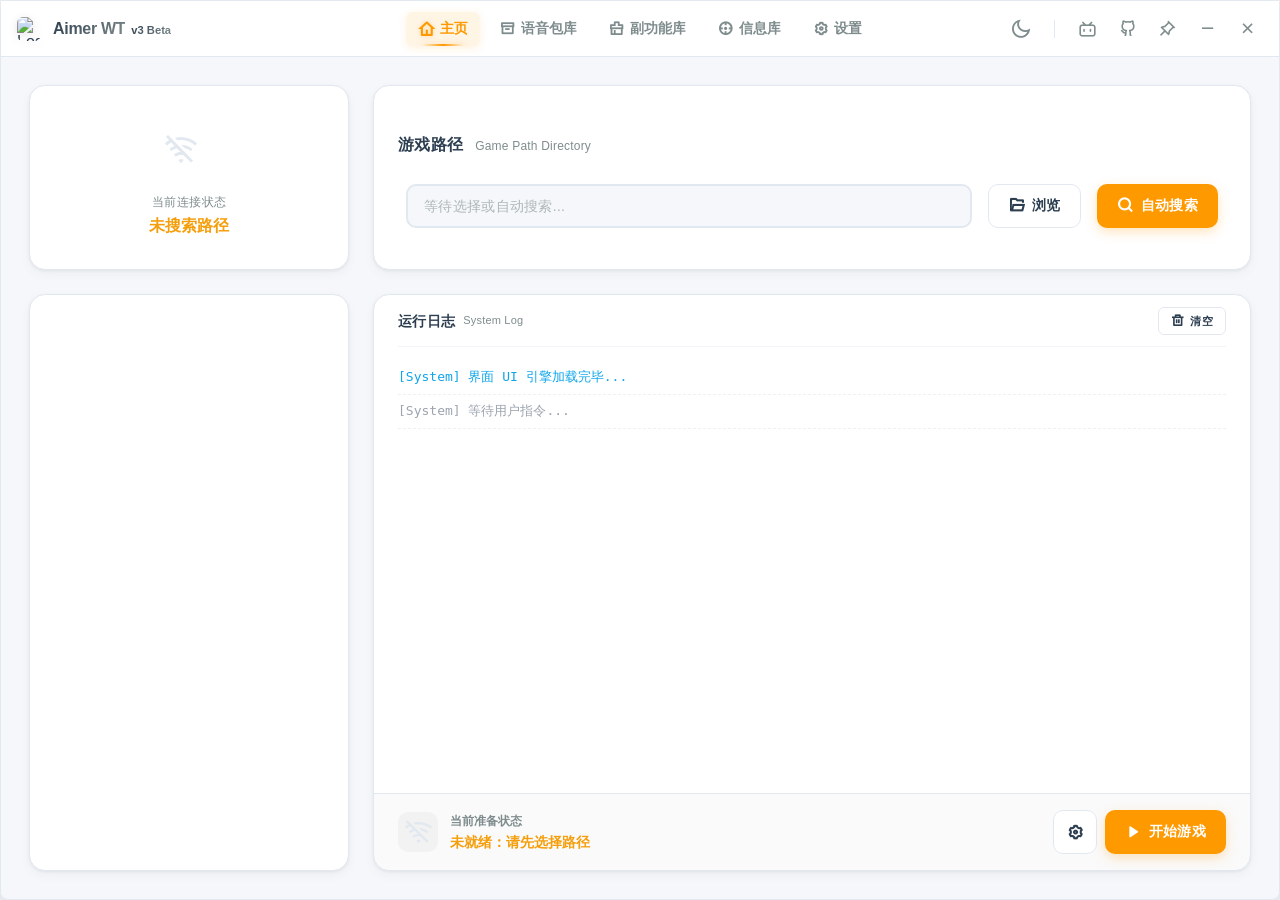
==== commit 8c800e1f: "Merge branch 'AimerSo:dev' into dev" ====
--- a/web/index.html
+++ b/web/index.html
@@ -6,7 +6,7 @@
     <meta name="viewport" content="width=device-width, initial-scale=1.0">
     <title>Aimer WT</title>
     <link rel="stylesheet" href="assets/remixicon/remixicon.css">
-    <link rel="stylesheet" href="style.css?v=20260331_1">
+    <link rel="stylesheet" href="style.css?v=20260524_author_works">
     <link rel="stylesheet" href="css_fix.css?v=20260521_2">
     <link rel="stylesheet" href="css/notice_template_general.css?v=20260331_1">
     <link rel="stylesheet" href="css/notice_template_update.css?v=20260331_1">
@@ -61,7 +61,7 @@
             <img src="assets/logo.ico" class="app-logo" alt="Logo">
             <div class="app-brand-wrapper">
                 <span class="app-brand-text">Aimer WT</span>
-                <span class="app-version-text" style="color: #8B0000;" data-i18n="app.version">v3 内测</span>
+                <span class="app-version-text" data-i18n="app.version">v3 Beta</span>
             </div>
         </div>
 
@@ -90,7 +90,7 @@
         <!-- 3. 右侧工具栏 (主题切换 + 窗口控制) -->
         <div class="header-right">
             <!-- 主题切换 (月亮) -->
-            <button class="icon-btn theme-toggle" id="btn-theme" onclick="app.toggleTheme()" title="切换主题">
+                <button class="icon-btn theme-toggle" id="btn-theme" onclick="app.toggleTheme()" title="切换主题" data-i18n-title="header.toggle_theme">
                 <i class="ri-moon-line"></i>
             </button>
 
@@ -99,13 +99,13 @@
 
             <!-- 窗口控制按钮 -->
             <div class="window-controls">
-                <div class="win-btn bili-btn" onclick="app.openBiliSpace()" title="访问作者 B 站主页">
+                <div class="win-btn bili-btn" onclick="app.openBiliSpace()" title="访问作者 B 站主页" data-i18n-title="header.bili_home">
                     <i class="ri-bilibili-line"></i>
                 </div>
-                <div class="win-btn" onclick="app.openGitHubRepo()" title="访问项目 GitHub">
+                <div class="win-btn" onclick="app.openGitHubRepo()" title="访问项目 GitHub" data-i18n-title="header.github_repo">
                     <i class="ri-github-line"></i>
                 </div>
-                <div class="win-btn" id="btn-pin-title" onclick="app.togglePin()" title="置顶窗口">
+                <div class="win-btn" id="btn-pin-title" onclick="app.togglePin()" title="置顶窗口" data-i18n-title="header.pin_window">
                     <i class="ri-pushpin-line"></i>
                 </div>
                 <div class="win-btn" onclick="app.minimizeApp()">
@@ -342,8 +342,8 @@
                                 <div class="res-panel-card res-ops-card">
                                     <div class="res-panel-title"><i class="ri-dashboard-line"></i> <span data-i18n="resource.operation_panel">操作面板</span></div>
                                     <div class="res-ops-hint" id="skins-ops-hint">
-                                        <span id="skins-count">共0项</span><br>
-                                        <span id="skins-selected-hint">至少选择1个项目</span>
+                                        <span id="skins-count" data-i18n="resource.count_zero">共0项</span><br>
+                                        <span id="skins-selected-hint" data-i18n="resource.min_select_one">至少选择1个项目</span>
                                     </div>
                                     <div class="res-ops-actions res-ops-actions-four">
                                         <button id="skins-op-open" onclick="app.open_selected_resource_folder('skins')" title="打开" data-i18n-title="resource.action_open">
@@ -391,6 +391,9 @@
                                         <button class="res-quick-link" onclick="app.importSkinZipDialog()">
                                             <i class="ri-upload-2-line"></i> <span data-i18n="resource.import_skin_file">导入涂装文件</span>
                                         </button>
+                                        <button class="res-quick-link" onclick="app.openUserskinsResidueModal()">
+                                            <i class="ri-search-eye-line"></i> <span data-i18n="resource.userskins_residue_check">UserSkins残留检测</span>
+                                        </button>
                                         <button class="res-quick-link" onclick="app.refreshSkins({manual:true})" id="btn-refresh-skins">
                                             <i class="ri-refresh-line"></i> <span data-i18n="resource.refresh_list">刷新列表</span>
                                         </button>
@@ -457,8 +460,8 @@
                                 <div class="res-panel-card res-ops-card">
                                     <div class="res-panel-title"><i class="ri-dashboard-line"></i> <span data-i18n="resource.operation_panel">操作面板</span></div>
                                     <div class="res-ops-hint" id="sights-ops-hint">
-                                        <span id="sights-count">共0项</span><br>
-                                        <span id="sights-selected-hint">至少选择1个项目</span>
+                                        <span id="sights-count" data-i18n="resource.count_zero">共0项</span><br>
+                                        <span id="sights-selected-hint" data-i18n="resource.min_select_one">至少选择1个项目</span>
                                     </div>
                                     <div class="res-ops-actions res-ops-actions-four">
                                         <button id="sights-op-open" onclick="app.open_selected_resource_folder('sights')" title="打开" data-i18n-title="resource.action_open">
@@ -565,8 +568,8 @@
                                 <div class="res-panel-card res-ops-card">
                                     <div class="res-panel-title"><i class="ri-dashboard-line"></i> <span data-i18n="resource.operation_panel">操作面板</span></div>
                                     <div class="res-ops-hint" id="tasks-ops-hint">
-                                        <span id="tasks-count">共0项</span><br>
-                                        <span id="tasks-selected-hint">至少选择1个项目</span>
+                                        <span id="tasks-count" data-i18n="resource.count_zero">共0项</span><br>
+                                        <span id="tasks-selected-hint" data-i18n="resource.min_select_one">至少选择1个项目</span>
                                     </div>
                                     <div class="res-ops-actions res-ops-actions-four">
                                         <button id="tasks-op-open" onclick="app.open_selected_resource_folder('tasks')" title="打开" data-i18n-title="resource.action_open">
@@ -681,8 +684,8 @@
                                 <div class="res-panel-card res-ops-card">
                                     <div class="res-panel-title"><i class="ri-dashboard-line"></i> <span data-i18n="resource.operation_panel">操作面板</span></div>
                                     <div class="res-ops-hint" id="models-ops-hint">
-                                        <span id="models-count">共0项</span><br>
-                                        <span id="models-selected-hint">至少选择1个项目</span>
+                                        <span id="models-count" data-i18n="resource.count_zero">共0项</span><br>
+                                        <span id="models-selected-hint" data-i18n="resource.min_select_one">至少选择1个项目</span>
                                     </div>
                                     <div class="res-ops-actions res-ops-actions-four">
                                         <button id="models-op-open" onclick="app.open_selected_resource_folder('models')" title="打开" data-i18n-title="resource.action_open">
@@ -800,8 +803,8 @@
                                 <div class="res-panel-card res-ops-card">
                                     <div class="res-panel-title"><i class="ri-dashboard-line"></i> <span data-i18n="resource.operation_panel">操作面板</span></div>
                                     <div class="res-ops-hint" id="hangar-ops-hint">
-                                        <span id="hangar-count">共0项</span><br>
-                                        <span id="hangar-selected-hint">至少选择1个项目</span>
+                                        <span id="hangar-count" data-i18n="resource.count_zero">共0项</span><br>
+                                        <span id="hangar-selected-hint" data-i18n="resource.min_select_one">至少选择1个项目</span>
                                     </div>
                                     <div class="res-ops-actions res-ops-actions-four">
                                         <button id="hangar-op-open" onclick="app.open_selected_resource_folder('hangar')" title="打开" data-i18n-title="resource.action_open">
@@ -868,8 +871,8 @@
                             <i class="ri-heart-3-line"></i>
                         </div>
                         <div class="stat-content">
-                            <div class="stat-label">支持我</div>
-                            <div class="stat-value">请我喝一杯蜜雪冰城</div>
+                            <div class="stat-label" data-i18n="info.support_me">支持我</div>
+                            <div class="stat-value" data-i18n="info.support_me_value">请我喝一杯蜜雪冰城</div>
                         </div>
                     </button>
                     <button class="stat-card stat-card-action" type="button"
@@ -878,7 +881,7 @@
                             <i class="ri-qq-line"></i>
                         </div>
                         <div class="stat-content">
-                            <div class="stat-label">加入群(讨论、反馈BUG)</div>
+                            <div class="stat-label" data-i18n="info.join_group">加入群(讨论、反馈BUG)</div>
                             <div class="stat-value">1078343629</div>
                         </div>
                     </button>
@@ -888,8 +891,8 @@
                             <i class="ri-file-text-line"></i>
                         </div>
                         <div class="stat-content">
-                            <div class="stat-label">使用文档</div>
-                            <div class="stat-value">飞书云文档</div>
+                            <div class="stat-label" data-i18n="info.docs">使用文档</div>
+                            <div class="stat-value" data-i18n="info.feishu_docs">飞书云文档</div>
                         </div>
                     </button>
                     <button class="stat-card stat-card-action" type="button"
@@ -898,7 +901,7 @@
                             <i class="ri-bilibili-line"></i>
                         </div>
                         <div class="stat-content">
-                            <div class="stat-label">我的B站主页</div>
+                            <div class="stat-label" data-i18n="info.my_bili">我的B站主页</div>
                             <div class="stat-value">AimerSo</div>
                         </div>
                     </button>
@@ -907,7 +910,7 @@
                 <!-- 快速链接区域 -->
                 <div class="quick-links-section">
                     <div class="section-header">
-                        <h2><i class="ri-links-line"></i> 快速链接</h2>
+                        <h2><i class="ri-links-line"></i> <span data-i18n="info.quick_links">快速链接</span></h2>
                         <span class="section-subtitle">Quick Access</span>
                     </div>
                     <div class="links-grid">
@@ -920,8 +923,8 @@
                                     <img src="assets/WT.webp" alt="WT">
                                 </div>
                                 <div class="link-info">
-                                    <div class="link-title">战争雷霆官网</div>
-                                    <div class="link-desc">游戏官方网站</div>
+                                    <div class="link-title" data-i18n="info.wt_official">战争雷霆官网</div>
+                                    <div class="link-desc" data-i18n="info.game_official">游戏官方网站</div>
                                     <div class="link-url">https://warthunder.com/zh/</div>
                                 </div>
                                 <div class="link-arrow">
@@ -940,8 +943,8 @@
                                 </div>
                                 <div class="link-info">
                                     <div class="link-title">WTLive/WTLiker</div>
-                                    <div class="link-desc">MOD 创意工坊</div>
-                                    <div class="link-url">点击选择：WTLive(国际) / WTLiker(国内)</div>
+                                    <div class="link-desc" data-i18n="info.mod_workshop">MOD 创意工坊</div>
+                                    <div class="link-url" data-i18n="info.choose_workshop">点击选择：WTLive(国际) / WTLiker(国内)</div>
                                 </div>
                                 <div class="link-arrow">
                                     <i class="ri-arrow-right-line"></i>
@@ -958,8 +961,8 @@
                                     <i class="ri-bilibili-line"></i>
                                 </div>
                                 <div class="link-info">
-                                    <div class="link-title">哔哩哔哩</div>
-                                    <div class="link-desc">战争雷霆官方账号</div>
+                                    <div class="link-title" data-i18n="info.wt_bili">哔哩哔哩</div>
+                                    <div class="link-desc" data-i18n="info.wt_bili_desc">战争雷霆官方账号</div>
                                     <div class="link-url">https://b23.tv/Z7Hg9md</div>
                                 </div>
                                 <div class="link-arrow">
@@ -978,7 +981,7 @@
                                 </div>
                                 <div class="link-info">
                                     <div class="link-title">GitHub</div>
-                                    <div class="link-desc">本项目的开源代码托管地址</div>
+                                    <div class="link-desc" data-i18n="info.github_desc">本项目的开源代码托管地址</div>
                                     <div class="link-url">https://github.com/AimerSo/Aimer_WT</div>
                                 </div>
                                 <div class="link-arrow">
@@ -994,8 +997,8 @@
                 <div class="about-section">
                     <div class="card about-card">
                         <div class="card-header">
-                            <h2><i class="ri-heart-line"></i> 鸣谢名单</h2>
-                            <span class="subtitle">排名不分先后</span>
+                            <h2><i class="ri-heart-line"></i> <span data-i18n="info.thanks">鸣谢名单</span></h2>
+                            <span class="subtitle" data-i18n="info.thanks_subtitle">排名不分先后</span>
                         </div>
                         <div class="card-content">
                             <div class="contributors-grid">
@@ -1006,7 +1009,7 @@
                                     </div>
                                     <div>
                                         <div class="contributor-name">beiku贝库</div>
-                                        <div class="contributor-role">测试、音效、涂装等技术支持</div>
+                                        <div class="contributor-role" data-i18n="info.role_test_sound_skin">测试、音效、涂装等技术支持</div>
                                     </div>
                                 </a>
                                 <a class="contributor-card" href="https://b23.tv/NV7ZSAr"
@@ -1016,7 +1019,7 @@
                                     </div>
                                     <div>
                                         <div class="contributor-name">赤风RED</div>
-                                        <div class="contributor-role">音效技术支持</div>
+                                        <div class="contributor-role" data-i18n="info.role_sound_support">音效技术支持</div>
                                     </div>
                                 </a>
                                 <a class="contributor-card" href="https://b23.tv/HoVOnla"
@@ -1026,7 +1029,7 @@
                                     </div>
                                     <div>
                                         <div class="contributor-name">连樱Ceciliawillet</div>
-                                        <div class="contributor-role">音效技术支持</div>
+                                        <div class="contributor-role" data-i18n="info.role_sound_support">音效技术支持</div>
                                     </div>
                                 </a>
                                 <a class="contributor-card" href="https://b23.tv/h3rAHbw"
@@ -1036,7 +1039,7 @@
                                     </div>
                                     <div>
                                         <div class="contributor-name">莱茵汉斯喵Channel</div>
-                                        <div class="contributor-role">涂装技术支持</div>
+                                        <div class="contributor-role" data-i18n="info.role_skin_support">涂装技术支持</div>
                                     </div>
                                 </a>
                                 <a class="contributor-card" href="https://github.com/Findoutsider"
@@ -1046,7 +1049,7 @@
                                     </div>
                                     <div>
                                         <div class="contributor-name">彼岸 [服务器维护]</div>
-                                        <div class="contributor-role">软件、服务器技术支持</div>
+                                        <div class="contributor-role" data-i18n="info.role_software_server">软件、服务器技术支持</div>
                                     </div>
                                 </a>
                                 <a class="contributor-card" href="#"
@@ -1056,7 +1059,7 @@
                                     </div>
                                     <div>
                                         <div class="contributor-name">TNT569</div>
-                                        <div class="contributor-role">软件技术支持</div>
+                                        <div class="contributor-role" data-i18n="info.role_software_support">软件技术支持</div>
                                     </div>
                                 </a>
                                 <a class="contributor-card" href="#"
@@ -1066,7 +1069,7 @@
                                     </div>
                                     <div>
                                         <div class="contributor-name">Badwolf_TW</div>
-                                        <div class="contributor-role">软件技术支持</div>
+                                        <div class="contributor-role" data-i18n="info.role_software_support">软件技术支持</div>
                                     </div>
                                 </a>
 
@@ -1076,7 +1079,7 @@
 
                     <div class="card project-card">
                         <div class="card-header">
-                            <h2><i class="ri-information-line"></i> 项目信息</h2>
+                            <h2><i class="ri-information-line"></i> <span data-i18n="info.project_info">项目信息</span></h2>
                             <span class="subtitle">Project Information</span>
                         </div>
                         <div class="card-content">
@@ -1086,7 +1089,7 @@
                                         <i class="ri-code-box-line"></i>
                                     </div>
                                     <div class="info-details">
-                                        <div class="info-title">开源协议</div>
+                                        <div class="info-title" data-i18n="info.license">开源协议</div>
                                         <div class="info-value">GNU General Public License v3.0</div>
                                     </div>
                                 </div>
@@ -1095,7 +1098,7 @@
                                         <i class="ri-terminal-box-line"></i>
                                     </div>
                                     <div class="info-details">
-                                        <div class="info-title">技术栈</div>
+                                        <div class="info-title" data-i18n="info.tech_stack">技术栈</div>
                                         <div class="info-value">Python 3.11 + Flask + HTML/CSS/JS</div>
                                     </div>
                                 </div>
@@ -1104,8 +1107,8 @@
                                         <i class="ri-calendar-line"></i>
                                     </div>
                                     <div class="info-details">
-                                        <div class="info-title">最后更新</div>
-                                        <div class="info-value" id="project-last-update">2026 年 3 月 11 日</div>
+                                        <div class="info-title" data-i18n="info.last_update">最后更新</div>
+                                        <div class="info-value" id="project-last-update" data-i18n="info.last_update_value">2026 年 3 月 11 日</div>
                                     </div>
                                 </div>
                                 <div class="project-info-item">
@@ -1113,9 +1116,9 @@
                                         <i class="ri-shield-check-line"></i>
                                     </div>
                                     <div class="info-details">
-                                        <div class="info-title">状态</div>
+                                        <div class="info-title" data-i18n="info.status">状态</div>
                                         <div class="info-value">
-                                            <span class="status-badge active" id="project-status-badge">活跃开发中</span>
+                                            <span class="status-badge active" id="project-status-badge" data-i18n="info.active_development">活跃开发中</span>
                                         </div>
                                     </div>
                                 </div>
@@ -1138,7 +1141,7 @@
                     <div class="up-panel up-panel-left">
                         <!-- 头像区 -->
                         <div class="up-avatar-area">
-                            <div class="up-avatar-wrap" id="up-avatar-wrap" title="点击更换头像（需达到1级）">
+                            <div class="up-avatar-wrap" id="up-avatar-wrap" title="点击更换头像（需达到1级）" data-i18n-title="profile.avatar_change_title">
                                 <div class="up-avatar" id="up-avatar">
                                     <i class="ri-user-line"></i>
                                 </div>
@@ -1152,7 +1155,7 @@
                         <div class="up-info-block">
                             <div class="up-nickname-row">
                                 <input class="up-nickname-input" id="up-nickname-input"
-                                    type="text" maxlength="18" placeholder="设置昵称（需达到1级）">
+                                    type="text" maxlength="18" placeholder="设置昵称（需达到1级）" data-i18n-placeholder="profile.nickname_placeholder">
                                 <button class="up-save-btn" id="up-save-btn" onclick="userProfile.saveNickname()">
                                     <i class="ri-check-line"></i>
                                 </button>
@@ -1172,8 +1175,8 @@
                             <!-- 0级锁定提示 -->
                             <div class="up-locked-tip" id="up-locked-tip" style="display:none;">
                                 <i class="ri-lock-2-line"></i>
-                                <span>身份验证后解锁编辑权限</span>
-                                <button class="up-verify-btn" id="up-verify-btn" type="button" onclick="userProfile.showVerifyDialog()">请求认证</button>
+                                <span data-i18n="profile.unlock_after_verify">身份验证后解锁编辑权限</span>
+                                <button class="up-verify-btn" id="up-verify-btn" type="button" onclick="userProfile.showVerifyDialog()" data-i18n="profile.request_verify">请求认证</button>
                             </div>
                         </div>
                     </div>
@@ -1183,9 +1186,9 @@
 
                     <!-- 右侧：勋章展示区 -->
                     <div class="up-panel up-panel-right">
-                        <div class="up-section-label"><i class="ri-medal-2-line"></i> 我的勋章</div>
+                        <div class="up-section-label"><i class="ri-medal-2-line"></i> <span data-i18n="profile.my_badges">我的勋章</span></div>
                         <div class="up-badges" id="up-badges">
-                            <span class="up-badge-placeholder">暂无勋章</span>
+                            <span class="up-badge-placeholder" data-i18n="profile.no_badges">暂无勋章</span>
                         </div>
                     </div>
                 </div>
@@ -1193,12 +1196,12 @@
 
             <div class="card">
                 <div class="card-header">
-                    <h2>资源管理</h2>
+                    <h2 data-i18n="settings.resource_management">资源管理</h2>
                 </div>
                 <div class="settings-grid">
                     <button class="btn big-btn secondary" onclick="app.openFolder('pending')">
                         <i class="ri-folder-download-line"></i>
-                        打开待解压区
+                        <span data-i18n="settings.open_pending">打开待解压区</span>
                     </button>
                     <button class="btn big-btn secondary" onclick="app.openFolder('library')">
                         <i class="ri-folder-2-line"></i>
@@ -1250,6 +1253,8 @@
                                 <div class="custom-select-option selected" data-value="zh_cn" onclick="app.selectLanguage('zh_cn')">简体中文</div>
                                 <div class="custom-select-option" data-value="zh_tw" onclick="app.selectLanguage('zh_tw')">繁體中文</div>
                                 <div class="custom-select-option" data-value="en_us" onclick="app.selectLanguage('en_us')">English</div>
+                                <div class="custom-select-option" data-value="ru_ru" onclick="app.selectLanguage('ru_ru')">Русский</div>
+                                <div class="custom-select-option" data-value="de_de" onclick="app.selectLanguage('de_de')">Deutsch</div>
                             </div>
                         </div>
 
@@ -1328,15 +1333,15 @@
             <div class="settings-split-row">
                 <div class="card" id="cdk-redeem-card">
                     <div class="card-header">
-                        <h2>CDK兑换</h2>
+                        <h2 data-i18n="settings.cdk_redeem">CDK兑换</h2>
                         <span class="subtitle">Redeem Code</span>
                     </div>
                     <div style="padding: 20px; display: flex; flex-direction: column; gap: 12px;">
                         <p style="font-size: 12px; color: var(--text-sec); margin: 0;">
-                            输入兑换码解锁主题或其他内容
+                            <span data-i18n="settings.cdk_redeem_desc">输入兑换码解锁主题或其他内容</span>
                         </p>
                         <button class="btn feedback-outline full-width" onclick="app.openRedeemCodeModal()" style="width: 100%;">
-                            <i class="ri-gift-line"></i> CDK兑换
+                            <i class="ri-gift-line"></i> <span data-i18n="settings.cdk_redeem">CDK兑换</span>
                         </button>
                     </div>
                 </div>
@@ -1376,16 +1381,16 @@
 
                 <div class="card" id="feedback-card">
                     <div class="card-header">
-                        <h2>反馈</h2>
+                        <h2 data-i18n="feedback.title">反馈</h2>
                         <span class="subtitle">Feedback</span>
                     </div>
                     <div style="padding: 20px; display: flex; flex-direction: column; gap: 12px;">
                         <p style="font-size: 12px; color: var(--text-sec); margin: 0;">
-                            BUG反馈，功能建议
+                            <span data-i18n="settings.feedback_desc">BUG反馈，功能建议</span>
                         </p>
                         <button class="btn feedback-outline full-width" id="btn-feedback"
                             onclick="app.openFeedbackModal()" style="width: 100%;">
-                            <i class="ri-feedback-line"></i> 打开反馈
+                            <i class="ri-feedback-line"></i> <span data-i18n="feedback.open">打开反馈</span>
                         </button>
                     </div>
                 </div>
@@ -1405,25 +1410,25 @@
                     <div class="path-field">
                         <label class="path-label">
                             <i class="ri-folder-zip-line"></i>
-                            待解压区路径
-                            <span class="path-label-hint">(存放待导入的压缩包)</span>
+                            <span data-i18n="settings.pending_path">待解压区路径</span>
+                            <span class="path-label-hint" data-i18n="settings.pending_path_hint">(存放待导入的压缩包)</span>
                         </label>
                         <div class="path-input-row">
                             <div class="path-input-wrapper">
                                 <input type="text" id="pending-dir-input" class="path-input" readonly
                                     placeholder="使用默认路径" data-i18n-placeholder="settings.use_default_path">
                                 <button class="path-copy-btn" onclick="app.copyPathToClipboard('pending-dir-input')"
-                                    title="复制路径">
+                                    title="复制路径" data-i18n-title="settings.copy_path_title">
                                     <i class="ri-file-copy-line"></i>
                                 </button>
                             </div>
-                            <button class="btn secondary" onclick="app.browsePendingDir()" title="选择自定义路径">
+                            <button class="btn secondary" onclick="app.browsePendingDir()" title="选择自定义路径" data-i18n-title="settings.choose_custom_path_title">
                                 <i class="ri-folder-add-line"></i>
                             </button>
-                            <button class="btn secondary" onclick="app.openPendingFolder()" title="打开文件夹">
+                            <button class="btn secondary" onclick="app.openPendingFolder()" title="打开文件夹" data-i18n-title="settings.open_folder_title">
                                 <i class="ri-folder-open-line"></i>
                             </button>
-                            <button class="btn secondary" onclick="app.resetPendingDir()" title="重置为默认">
+                            <button class="btn secondary" onclick="app.resetPendingDir()" title="重置为默认" data-i18n-title="settings.reset_default_title">
                                 <i class="ri-refresh-line"></i>
                             </button>
                         </div>
@@ -1433,25 +1438,25 @@
                     <div class="path-field">
                         <label class="path-label">
                             <i class="ri-folder-music-line"></i>
-                            语音包库路径
-                            <span class="path-label-hint">(存放已解压的语音包)</span>
+                            <span data-i18n="settings.voice_library_path">语音包库路径</span>
+                            <span class="path-label-hint" data-i18n="settings.library_path_hint">(存放已解压的语音包)</span>
                         </label>
                         <div class="path-input-row">
                             <div class="path-input-wrapper">
                                 <input type="text" id="library-dir-input" class="path-input" readonly
                                     placeholder="使用默认路径" data-i18n-placeholder="settings.use_default_path">
                                 <button class="path-copy-btn" onclick="app.copyPathToClipboard('library-dir-input')"
-                                    title="复制路径">
+                                    title="复制路径" data-i18n-title="settings.copy_path_title">
                                     <i class="ri-file-copy-line"></i>
                                 </button>
                             </div>
-                            <button class="btn secondary" onclick="app.browseLibraryDir()" title="选择自定义路径">
+                            <button class="btn secondary" onclick="app.browseLibraryDir()" title="选择自定义路径" data-i18n-title="settings.choose_custom_path_title">
                                 <i class="ri-folder-add-line"></i>
                             </button>
-                            <button class="btn secondary" onclick="app.openLibraryFolder()" title="打开文件夹">
+                            <button class="btn secondary" onclick="app.openLibraryFolder()" title="打开文件夹" data-i18n-title="settings.open_folder_title">
                                 <i class="ri-folder-open-line"></i>
                             </button>
-                            <button class="btn secondary" onclick="app.resetLibraryDir()" title="重置为默认">
+                            <button class="btn secondary" onclick="app.resetLibraryDir()" title="重置为默认" data-i18n-title="settings.reset_default_title">
                                 <i class="ri-refresh-line"></i>
                             </button>
                         </div>
@@ -1459,7 +1464,7 @@
 
                     <p class="path-hint">
                         <i class="ri-information-line"></i>
-                        选择自定义路径后将自动保存并立即生效，已存在的文件不会自动迁移
+                        <span data-i18n="settings.custom_path_notice">选择自定义路径后将自动保存并立即生效，已存在的文件不会自动迁移</span>
                     </p>
                 </div>
             </div>
@@ -1469,16 +1474,16 @@
 
     <div class="modal-overlay" id="modal-install">
         <div class="modal-content">
-            <h2>选择要加载的模块</h2>
-            <p class="subtitle" style="margin-bottom: 10px;">已根据文件自动检测可用模块</p>
+            <h2 data-i18n="modal.install_title">选择要加载的模块</h2>
+            <p class="subtitle" style="margin-bottom: 10px;" data-i18n="modal.install_subtitle">已根据文件自动检测可用模块</p>
 
             <div class="toggle-grid" id="install-toggles">
             </div>
 
             <div class="modal-actions">
-                <button class="btn secondary" onclick="app.closeModal('modal-install')">取消</button>
+                <button class="btn secondary" onclick="app.closeModal('modal-install')" data-i18n="common.cancel">取消</button>
                 <button class="btn primary" id="btn-confirm-install">
-                    <i class="ri-rocket-line"></i> 立即加载
+                    <i class="ri-rocket-line"></i> <span data-i18n="modal.install_now">立即加载</span>
                 </button>
             </div>
         </div>
@@ -1502,7 +1507,7 @@
     <div class="modal-overlay" id="modal-redeem-code">
         <div class="modal-content redeem-modal">
             <!-- 关闭按钮 -->
-            <button class="redeem-modal-close" onclick="app.closeModal('modal-redeem-code')" aria-label="关闭">
+            <button class="redeem-modal-close" onclick="app.closeModal('modal-redeem-code')" aria-label="关闭" data-i18n-aria-label="common.close">
                 <i class="ri-close-line"></i>
             </button>
 
@@ -1514,27 +1519,27 @@
             </div>
 
             <!-- 标题与说明 -->
-            <h2 class="redeem-title">兑换中心</h2>
-            <p class="redeem-desc">输入口令或兑换码，解锁专属内容</p>
+            <h2 class="redeem-title" data-i18n="modal.redeem_title">兑换中心</h2>
+            <p class="redeem-desc" data-i18n="modal.redeem_desc">输入口令或兑换码，解锁专属内容</p>
 
             <!-- 输入区域 -->
             <div class="redeem-input-group">
                 <div class="redeem-input-wrapper">
                     <i class="ri-key-2-line redeem-input-icon"></i>
                     <input type="text" id="redeem-code-input" class="redeem-input"
-                        placeholder="请输入兑换码" autocomplete="off" spellcheck="false">
+                        placeholder="请输入兑换码" data-i18n-placeholder="modal.redeem_placeholder" autocomplete="off" spellcheck="false">
                 </div>
             </div>
 
             <!-- 操作按钮 -->
             <button class="btn primary redeem-submit-btn" onclick="app.submitRedeemCode()">
-                <i class="ri-arrow-right-line"></i> 立即兑换
+                <i class="ri-arrow-right-line"></i> <span data-i18n="modal.redeem_now">立即兑换</span>
             </button>
 
             <!-- 底部链接 -->
             <div class="redeem-footer">
                 <button class="redeem-footer-link" onclick="app.resetUnlockedThemes()">
-                    <i class="ri-refresh-line"></i> 重置已解锁主题
+                    <i class="ri-refresh-line"></i> <span data-i18n="modal.reset_unlocked_themes">重置已解锁主题</span>
                 </button>
             </div>
         </div>
@@ -1543,7 +1548,7 @@
     <!-- 关闭确认弹窗 -->
     <div class="modal-overlay" id="modal-close-confirm">
         <div class="modal-content close-confirm-modal">
-            <button class="close-confirm-x" onclick="app.handleCloseAction('cancel')" aria-label="关闭弹窗">
+            <button class="close-confirm-x" onclick="app.handleCloseAction('cancel')" aria-label="关闭弹窗" data-i18n-aria-label="common.close">
                 <i class="ri-close-line"></i>
             </button>
 
@@ -1586,39 +1591,39 @@
 
     <div class="modal-overlay" id="modal-feedback">
         <div class="modal-content">
-            <h2 style="margin-top: 0; color: var(--text-main);">反馈</h2>
+            <h2 style="margin-top: 0; color: var(--text-main);" data-i18n="feedback.title">反馈</h2>
             <div class="form-group" style="margin-top: 15px;">
-                <label>反馈类型</label>
+                <label data-i18n="feedback.type_label">反馈类型</label>
                 <div style="display: flex; gap: 8px; margin-top: 6px;">
                     <label class="feedback-type-option selected" data-value="bug">
                         <input type="radio" name="feedback-category" value="bug" checked style="display:none;">
-                        <i class="ri-bug-line"></i> BUG反馈
+                        <i class="ri-bug-line"></i> <span data-i18n="feedback.type_bug">BUG反馈</span>
                     </label>
                     <label class="feedback-type-option" data-value="suggestion">
                         <input type="radio" name="feedback-category" value="suggestion" style="display:none;">
-                        <i class="ri-lightbulb-line"></i> 功能建议
+                        <i class="ri-lightbulb-line"></i> <span data-i18n="feedback.type_feature">功能建议</span>
                     </label>
                     <label class="feedback-type-option" data-value="other">
                         <input type="radio" name="feedback-category" value="other" style="display:none;">
-                        <i class="ri-chat-3-line"></i> 其他
+                        <i class="ri-chat-3-line"></i> <span data-i18n="feedback.type_other">其他</span>
                     </label>
                 </div>
             </div>
             <div class="form-group" style="margin-top: 15px;">
-                <label>联系方式</label>
-                <input type="text" id="feedback-contact" maxlength="40" placeholder="QQ 或邮箱（选填）">
+                <label data-i18n="feedback.contact_label">联系方式</label>
+                <input type="text" id="feedback-contact" maxlength="40" placeholder="QQ 或邮箱（选填）" data-i18n-placeholder="feedback.contact_placeholder">
                 <div class="input-hint" id="feedback-contact-count">0/40</div>
             </div>
             <div class="form-group" style="margin-top: 15px;">
-                <label>反馈内容</label>
+                <label data-i18n="feedback.content_label">反馈内容</label>
                 <textarea id="feedback-content" class="feedback-textarea" maxlength="200"
-                    placeholder="请输入你的建议或遇到的问题"></textarea>
+                    placeholder="请输入你的建议或遇到的问题" data-i18n-placeholder="feedback.content_placeholder"></textarea>
                 <div class="input-hint" id="feedback-content-count">0/200</div>
             </div>
             <div class="modal-actions" style="justify-content: flex-end; gap: 12px; margin-top: 18px;">
-                <button class="btn secondary" onclick="app.closeModal('modal-feedback')">取消</button>
+                <button class="btn secondary" onclick="app.closeModal('modal-feedback')" data-i18n="common.cancel">取消</button>
                 <button class="btn primary" id="btn-submit-feedback" onclick="app.submitFeedback()">
-                    <i class="ri-send-plane-line"></i> 提交
+                    <i class="ri-send-plane-line"></i> <span data-i18n="feedback.submit">提交</span>
                 </button>
             </div>
         </div>
@@ -1679,27 +1684,69 @@
 
     <div class="modal-overlay" id="modal-copy-country">
         <div class="modal-content" style="max-width: 440px;">
-            <h2 id="copy-country-title">复制国籍文件</h2>
-            <p class="subtitle">输入国家缩写，新增对应国籍文件</p>
+            <h2 id="copy-country-title" data-i18n="copy_country.title">复制国籍文件</h2>
+            <p class="subtitle" data-i18n="copy_country.subtitle">输入国家缩写，新增对应国籍文件</p>
 
             <div class="form-group" style="margin-top: 15px;">
-                <label>国家缩写</label>
-                <input type="text" id="copy-country-code" placeholder="例如 jp / us">
+                <label data-i18n="copy_country.code_label">国家缩写</label>
+                <input type="text" id="copy-country-code" placeholder="例如 jp / us" data-i18n-placeholder="copy_country.code_placeholder">
                 <p class="input-hint">
-                    <i class="ri-information-line"></i> 仅支持 2-10 位英文字母
+                    <i class="ri-information-line"></i> <span data-i18n="copy_country.code_hint">仅支持 2-10 位英文字母</span>
                 </p>
             </div>
 
             <div class="modal-actions" style="justify-content: space-between;">
-                <button class="btn secondary" onclick="app.closeModal('modal-copy-country')">取消</button>
+                <button class="btn secondary" onclick="app.closeModal('modal-copy-country')" data-i18n="common.cancel">取消</button>
                 <div style="display:flex; gap:12px;">
                     <button class="btn primary" onclick="app.confirmCopyCountryFiles('ground')">
-                        <i class="ri-file-copy-line"></i> 复制陆战车组
+                        <i class="ri-file-copy-line"></i> <span data-i18n="copy_country.copy_ground">复制陆战车组</span>
                     </button>
                     <button class="btn primary" onclick="app.confirmCopyCountryFiles('radio')">
-                        <i class="ri-file-copy-line"></i> 复制无线电
+                        <i class="ri-file-copy-line"></i> <span data-i18n="copy_country.copy_radio">复制无线电</span>
                     </button>
                 </div>
+            </div>
+        </div>
+    </div>
+
+    <div class="modal-overlay" id="modal-userskins-residue">
+        <div class="modal-content userskins-residue-modal">
+            <div class="userskins-residue-head">
+                <div class="userskins-residue-icon"><i class="ri-search-eye-line"></i></div>
+                <div>
+                    <h2 data-i18n="userskins_residue.title">UserSkins残留检测</h2>
+                    <p data-i18n="userskins_residue.desc">每一个战争雷霆安装目录都有自己的涂装文件夹，通常来说是Steam版本和官方版本，它们并不互通，此功能能够让您选择主版本并将另一个版本的涂装文件迁移到主版本。</p>
+                </div>
+            </div>
+
+            <div class="userskins-residue-progress" id="userskins-residue-progress" hidden>
+                <div class="userskins-residue-progress-info">
+                    <span id="userskins-residue-progress-text" data-i18n="userskins_residue.ready">等待检测</span>
+                    <span id="userskins-residue-progress-percent">0%</span>
+                </div>
+                <div class="userskins-residue-progress-bar">
+                    <div id="userskins-residue-progress-fill"></div>
+                </div>
+            </div>
+
+            <div class="userskins-residue-result" id="userskins-residue-result">
+                <div class="userskins-residue-empty" data-i18n="userskins_residue.initial_hint">点击检测后，AimerWT 会检查当前游戏路径、Steam库和官方客户端常见目录。</div>
+            </div>
+
+            <label class="userskins-residue-current-option" id="userskins-residue-current-option" hidden>
+                <input type="checkbox" id="userskins-residue-set-current" checked>
+                <span class="checkbox-box"></span>
+                <span data-i18n="userskins_residue.set_current">迁移后将主版本设为当前涂装库路径</span>
+            </label>
+
+            <div class="modal-actions userskins-residue-actions">
+                <button class="btn secondary" onclick="app.closeModal('modal-userskins-residue')" data-i18n="common.cancel">取消</button>
+                <button class="btn primary" id="btn-userskins-residue-scan" onclick="app.scanUserskinsResidue()">
+                    <i class="ri-search-line"></i> <span data-i18n="userskins_residue.scan">检测</span>
+                </button>
+                <button class="btn primary" id="btn-userskins-residue-migrate" onclick="app.migrateUserskinsResidue()" hidden>
+                    <i class="ri-file-copy-2-line"></i> <span data-i18n="userskins_residue.copy_migrate">复制迁移</span>
+                </button>
             </div>
         </div>
     </div>
@@ -1710,48 +1757,48 @@
             <div class="skin-edit-layout">
                 <div class="skin-edit-preview-panel">
                     <div class="skin-cover-edit skin-edit-cover" onclick="app.requestUpdateSkinCover()">
-                        <img id="edit-skin-cover" src="" alt="封面预览">
+                        <img id="edit-skin-cover" src="" alt="封面预览" data-i18n-alt="resource.cover_preview_alt">
                         <div class="cover-overlay skin-edit-cover-action">
-                            <span><i class="ri-upload-2-line"></i> 上传新封面</span>
-                        </div>
-                    </div>
-                    <p class="skin-edit-cover-tip">建议不低于 640×360，最佳 1280×720；推荐 16:9 图片，支持 JPG/PNG/WebP。</p>
+                            <span><i class="ri-upload-2-line"></i> <span data-i18n="resource.upload_cover">上传新封面</span></span>
+                        </div>
+                    </div>
+                    <p class="skin-edit-cover-tip" data-i18n="resource.cover_tip">建议不低于 640×360，最佳 1280×720；推荐 16:9 图片，支持 JPG/PNG/WebP。</p>
 
                     <div class="skin-rename-rule">
-                        <strong><i class="ri-information-line"></i> 文件夹命名规则</strong>
-                        <span>请勿包含特殊字符 \ / : * ? " &lt; &gt; |</span>
-                        <span>修改原始文件夹名会同步修改本地文件夹名。</span>
+                        <strong><i class="ri-information-line"></i> <span data-i18n="resource.rename_rule_title">文件夹命名规则</span></strong>
+                        <span data-i18n="resource.rename_rule_invalid_chars">请勿包含特殊字符 \ / : * ? " &lt; &gt; |</span>
+                        <span data-i18n="resource.rename_rule_sync">修改原始文件夹名会同步修改本地文件夹名。</span>
                     </div>
                 </div>
 
                 <div class="skin-edit-info-panel">
-                    <h2>编辑封面和信息</h2>
-                    <p class="subtitle">修改显示名称与封面，让您的涂装更容易被识别。</p>
-
-                    <div class="skin-edit-tags" aria-label="涂装分类">
-                        <span class="tag-local"><i class="ri-archive-line"></i> 本地资源</span>
-                        <span class="tag-import"><i class="ri-upload-cloud-2-line"></i> 用户导入</span>
+                    <h2 data-i18n="resource.edit_skin_title">编辑封面和信息</h2>
+                    <p class="subtitle" data-i18n="resource.edit_skin_subtitle">修改显示名称与封面，让您的涂装更容易被识别。</p>
+
+                    <div class="skin-edit-tags" aria-label="涂装分类" data-i18n-title="resource.category_skin">
+                        <span class="tag-local"><i class="ri-archive-line"></i> <span data-i18n="resource.local_resource">本地资源</span></span>
+                        <span class="tag-import"><i class="ri-upload-cloud-2-line"></i> <span data-i18n="resource.user_imported">用户导入</span></span>
                     </div>
 
                     <div class="edit-skin-form">
                         <div class="form-group skin-edit-field">
-                            <label>显示名称</label>
+                            <label data-i18n="resource.display_name">显示名称</label>
                             <div class="skin-edit-input-wrap">
-                                <input type="text" id="edit-skin-display-name" maxlength="32" placeholder="请输入显示名称">
+                                <input type="text" id="edit-skin-display-name" maxlength="32" placeholder="请输入显示名称" data-i18n-placeholder="resource.display_name_placeholder">
                                 <span id="edit-skin-display-count">0/32</span>
                             </div>
                         </div>
 
                         <div class="form-group skin-edit-field">
-                            <label>原始文件夹名</label>
-                            <input type="text" id="edit-skin-name" placeholder="请输入文件夹名称">
+                            <label data-i18n="resource.original_folder_name">原始文件夹名</label>
+                            <input type="text" id="edit-skin-name" placeholder="请输入文件夹名称" data-i18n-placeholder="resource.folder_name_placeholder">
                         </div>
                     </div>
 
                     <div class="modal-actions">
-                        <button class="btn secondary" onclick="app.closeModal('modal-edit-skin')">取消</button>
+                        <button class="btn secondary" onclick="app.closeModal('modal-edit-skin')" data-i18n="common.cancel">取消</button>
                         <button class="btn primary" onclick="app.saveSkinEdit()">
-                            <i class="ri-save-line"></i> 保存修改
+                            <i class="ri-save-line"></i> <span data-i18n="resource.save_changes">保存修改</span>
                         </button>
                     </div>
                 </div>
@@ -1764,48 +1811,48 @@
             <div class="skin-edit-layout">
                 <div class="skin-edit-preview-panel">
                     <div class="skin-cover-edit skin-edit-cover" onclick="app.requestUpdateSightCover()">
-                        <img id="edit-sight-cover" src="" alt="封面预览">
+                        <img id="edit-sight-cover" src="" alt="封面预览" data-i18n-alt="resource.cover_preview_alt">
                         <div class="cover-overlay skin-edit-cover-action">
-                            <span><i class="ri-upload-2-line"></i> 上传新封面</span>
-                        </div>
-                    </div>
-                    <p class="skin-edit-cover-tip">建议不低于 640×360，最佳 1280×720；推荐 16:9 图片，支持 JPG/PNG/WebP。</p>
+                            <span><i class="ri-upload-2-line"></i> <span data-i18n="resource.upload_cover">上传新封面</span></span>
+                        </div>
+                    </div>
+                    <p class="skin-edit-cover-tip" data-i18n="resource.cover_tip">建议不低于 640×360，最佳 1280×720；推荐 16:9 图片，支持 JPG/PNG/WebP。</p>
 
                     <div class="skin-rename-rule">
-                        <strong><i class="ri-information-line"></i> 文件夹命名规则</strong>
-                        <span>请勿包含特殊字符 \ / : * ? " &lt; &gt; |</span>
-                        <span>修改原始文件夹名会同步修改本地文件夹名。</span>
+                        <strong><i class="ri-information-line"></i> <span data-i18n="resource.rename_rule_title">文件夹命名规则</span></strong>
+                        <span data-i18n="resource.rename_rule_invalid_chars">请勿包含特殊字符 \ / : * ? " &lt; &gt; |</span>
+                        <span data-i18n="resource.rename_rule_sync">修改原始文件夹名会同步修改本地文件夹名。</span>
                     </div>
                 </div>
 
                 <div class="skin-edit-info-panel">
-                    <h2>编辑炮镜</h2>
-                    <p class="subtitle">修改显示名称与封面，让您的炮镜更容易被识别。</p>
-
-                    <div class="skin-edit-tags" aria-label="炮镜分类">
-                        <span class="tag-local"><i class="ri-archive-line"></i> 本地资源</span>
-                        <span class="tag-import"><i class="ri-upload-cloud-2-line"></i> 用户导入</span>
+                    <h2 data-i18n="resource.edit_sight_title">编辑炮镜</h2>
+                    <p class="subtitle" data-i18n="resource.edit_sight_subtitle">修改显示名称与封面，让您的炮镜更容易被识别。</p>
+
+                    <div class="skin-edit-tags" aria-label="炮镜分类" data-i18n-title="resource.category_sight">
+                        <span class="tag-local"><i class="ri-archive-line"></i> <span data-i18n="resource.local_resource">本地资源</span></span>
+                        <span class="tag-import"><i class="ri-upload-cloud-2-line"></i> <span data-i18n="resource.user_imported">用户导入</span></span>
                     </div>
 
                     <div class="edit-skin-form">
                         <div class="form-group skin-edit-field">
-                            <label>显示名称</label>
+                            <label data-i18n="resource.display_name">显示名称</label>
                             <div class="skin-edit-input-wrap">
-                                <input type="text" id="edit-sight-display-name" maxlength="32" placeholder="请输入显示名称">
+                                <input type="text" id="edit-sight-display-name" maxlength="32" placeholder="请输入显示名称" data-i18n-placeholder="resource.display_name_placeholder">
                                 <span id="edit-sight-display-count">0/32</span>
                             </div>
                         </div>
 
                         <div class="form-group skin-edit-field">
-                            <label>原始文件夹名</label>
-                            <input type="text" id="edit-sight-name" placeholder="请输入文件夹名称">
+                            <label data-i18n="resource.original_folder_name">原始文件夹名</label>
+                            <input type="text" id="edit-sight-name" placeholder="请输入文件夹名称" data-i18n-placeholder="resource.folder_name_placeholder">
                         </div>
                     </div>
 
                     <div class="modal-actions">
-                        <button class="btn secondary" onclick="app.closeModal('modal-edit-sight')">取消</button>
+                        <button class="btn secondary" onclick="app.closeModal('modal-edit-sight')" data-i18n="common.cancel">取消</button>
                         <button class="btn primary" onclick="app.saveSightEdit()">
-                            <i class="ri-save-line"></i> 保存修改
+                            <i class="ri-save-line"></i> <span data-i18n="resource.save_changes">保存修改</span>
                         </button>
                     </div>
                 </div>
@@ -1815,8 +1862,8 @@
 
     <div class="modal-overlay" id="modal-crop-cover">
         <div class="modal-content crop-modal">
-            <h2>裁剪封面</h2>
-            <p class="subtitle">拖动图片调整位置，使用滚轮/滑块缩放</p>
+            <h2 data-i18n="modal.crop_cover_title">裁剪封面</h2>
+            <p class="subtitle" data-i18n="modal.crop_cover_subtitle">拖动图片调整位置，使用滚轮/滑块缩放</p>
 
             <div class="crop-stage" id="crop-stage">
                 <canvas id="crop-canvas" width="640" height="360"></canvas>
@@ -1825,15 +1872,15 @@
 
             <div class="crop-controls">
                 <label class="crop-zoom">
-                    <span>缩放</span>
+                    <span data-i18n="modal.zoom">缩放</span>
                     <input id="crop-zoom" type="range" min="0.2" max="3" step="0.01" value="1">
                 </label>
             </div>
 
             <div class="modal-actions">
-                <button class="btn secondary" onclick="app.closeModal('modal-crop-cover')">取消</button>
+                <button class="btn secondary" onclick="app.closeModal('modal-crop-cover')" data-i18n="common.cancel">取消</button>
                 <button class="btn primary" onclick="app.applyCroppedCover()">
-                    <i class="ri-check-line"></i> 使用此封面
+                    <i class="ri-check-line"></i> <span data-i18n="modal.use_cover">使用此封面</span>
                 </button>
             </div>
         </div>
@@ -1845,52 +1892,41 @@
             <button class="modal-close-x" onclick="app.closeModal('modal-support-me')">
                 <i class="ri-close-line"></i>
             </button>
-            <h2 style="margin-top: 0; margin-bottom: 4px;">支持一下我</h2>
-            <p class="subtitle" style="margin-bottom: 2px; font-size: 14px;">非常感谢给我钱！你的支持是我持续更新的动力，本软件个人开发时长近1000小时啦！</p>
-            <p class="subtitle" style="margin-bottom: 2px; font-size: 13px; color: var(--text-sec);">
-                还可以帮我减轻服务器和大模型API的成本！</p>
-            <p class="subtitle" style="margin-bottom: 12px; font-size: 12px; color: #f97316; font-weight: 500;">
-                <i class="ri-chat-smile-2-line" style="margin-right: 4px;"></i>如果您通过微信，或在此之前通过微信赞助过我，请带截图私聊我获取礼物！</p>
+            <h2 style="margin-top: 0; margin-bottom: 4px;" data-i18n="support.title">支持一下我</h2>
+            <p class="subtitle" style="margin-bottom: 2px; font-size: 14px;" data-i18n="support.subtitle">非常感谢给我钱！你的支持是我持续更新的动力，本软件个人开发时长近1000小时啦！</p>
+            <p class="subtitle" style="margin-bottom: 2px; font-size: 13px; color: var(--text-sec);" data-i18n="support.cost_note">
+                还可以帮我减轻服务器成本！</p>
 
             <div class="support-qr-row">
-                <div class="support-qr-item" onclick="app.openImagePreview('assets/aifadian.png', '爱发电')">
+                <div class="support-qr-item" onclick="app.openImagePreview('assets/laomi.png', app.t('support.wechat_reward'))">
                     <div class="support-qr-img-wrap">
-                        <img src="assets/aifadian.png" alt="爱发电">
+                        <img src="assets/laomi.png" alt="微信赞赏" data-i18n-alt="support.wechat_reward">
                         <div class="support-qr-overlay">
                             <i class="ri-zoom-in-line"></i>
                         </div>
                     </div>
-                    <span class="support-qr-name">爱发电</span>
-                </div>
-                <div class="support-qr-item" onclick="app.openImagePreview('assets/laomi.png', '微信赞赏')">
-                    <div class="support-qr-img-wrap">
-                        <img src="assets/laomi.png" alt="微信赞赏">
-                        <div class="support-qr-overlay">
-                            <i class="ri-zoom-in-line"></i>
-                        </div>
-                    </div>
-                    <span class="support-qr-name">微信赞赏</span>
+                    <span class="support-qr-name" data-i18n="support.wechat_reward">微信赞赏</span>
                 </div>
             </div>
 
             <div class="support-free-section">
-                <p class="support-free-title"><i class="ri-information-line"></i> 如果你是学生请不要花钱打赏我，你可以选择以下方式支持我</p>
-                <p class="support-free-desc">以下方式对我的帮助也很大：</p>
+                <p class="support-free-title"><i class="ri-information-line"></i> <span data-i18n="support.student_note">如果你是学生请不要花钱打赏我，你可以选择以下方式支持我</span></p>
+                <p class="support-free-desc" data-i18n="support.free_desc">以下方式对我的帮助也很大：</p>
                 <div class="support-free-list">
                     <div class="support-free-item">
                         <i class="ri-star-fill" style="color: #FFB800;"></i>
                         <a href="https://github.com/AimerSo/Aimer_WT" target="_blank" class="support-link-text github"
-                            onclick="app.openExternal('https://github.com/AimerSo/Aimer_WT'); return false;">在 GitHub
+                            onclick="app.openExternal('https://github.com/AimerSo/Aimer_WT'); return false;" data-i18n="support.github_star_text">在 GitHub
                             给项目点个 Star，帮助更多人发现（可点击跳转）</a>
                     </div>
                     <div class="support-free-item">
                         <i class="ri-bilibili-fill" style="color: #FB7299;"></i>
                         <a href="https://b23.tv/Z0hfm59" target="_blank" class="support-link-text bilibili"
-                            onclick="app.openExternal('https://b23.tv/Z0hfm59'); return false;">在哔哩哔哩关注我，获取最新动态和教程（可点击跳转）</a>
+                            onclick="app.openExternal('https://b23.tv/Z0hfm59'); return false;" data-i18n="support.bili_follow_text">在哔哩哔哩关注我，获取最新动态和教程（可点击跳转）</a>
                     </div>
                     <div class="support-free-item">
                         <i class="ri-server-fill" style="color: var(--primary);"></i>
-                        <span>GitHub Star 可帮我申请开源项目服务器资源</span>
+                        <span data-i18n="support.server_resource_text">GitHub Star 可帮我申请开源项目服务器资源</span>
                     </div>
                 </div>
             </div>
@@ -1899,11 +1935,11 @@
                 <a href="https://github.com/AimerSo/Aimer_WT" target="_blank" class="btn secondary support-action-btn"
                     onclick="app.openExternal('https://github.com/AimerSo/Aimer_WT'); return false;"
                     style="text-decoration: none;">
-                    <i class="ri-github-fill"></i> GitHub 点星
+                    <i class="ri-github-fill"></i> <span data-i18n="support.github_star">GitHub 点星</span>
                 </a>
                 <a href="https://b23.tv/Z0hfm59" target="_blank" class="btn secondary support-action-btn"
                     onclick="app.openExternal('https://b23.tv/Z0hfm59'); return false;" style="text-decoration: none;">
-                    <i class="ri-bilibili-fill"></i> B站关注
+                    <i class="ri-bilibili-fill"></i> <span data-i18n="support.bili_follow">B站关注</span>
                 </a>
             </div>
         </div>
@@ -1913,12 +1949,12 @@
     <div class="modal-overlay" id="modal-image-preview"
         onclick="if(event.target===this)app.closeModal('modal-image-preview')">
         <div class="modal-content" style="max-width: 500px; padding: 20px;">
-            <h3 id="image-preview-title" style="margin-top: 0; margin-bottom: 16px;">图片预览</h3>
+            <h3 id="image-preview-title" style="margin-top: 0; margin-bottom: 16px;" data-i18n="modal.image_preview">图片预览</h3>
             <div class="image-preview-wrap">
-                <img id="image-preview-img" src="" alt="预览">
+                <img id="image-preview-img" src="" alt="预览" data-i18n-alt="modal.image_preview_alt">
             </div>
             <div class="modal-actions" style="margin-top: 20px;">
-                <button class="btn primary" onclick="app.closeModal('modal-image-preview')">关闭</button>
+                <button class="btn primary" onclick="app.closeModal('modal-image-preview')" data-i18n="common.close">关闭</button>
             </div>
         </div>
     </div>
@@ -1926,14 +1962,14 @@
     <!-- WTLive / WTLiker 站点选择模态框 -->
     <div class="modal-overlay" id="modal-workshop">
         <div class="modal-content" style="max-width: 500px;">
-            <h2>选择创意工坊站点</h2>
-            <p class="subtitle" style="margin-bottom: 25px;">请选择要打开的站点</p>
+            <h2 data-i18n="modal.workshop_title">选择创意工坊站点</h2>
+            <p class="subtitle" style="margin-bottom: 25px;" data-i18n="modal.workshop_subtitle">请选择要打开的站点</p>
 
             <div style="display: grid; grid-template-columns: 1fr 1fr; gap: 20px;">
                 <button class="btn big-btn secondary square-btn" onclick="app.openWorkshop('live')">
                     <i class="ri-global-line"></i>
                     <div class="btn-text">
-                        <div class="title">WTLive (国际)</div>
+                        <div class="title" data-i18n="modal.wtlive_global">WTLive (国际)</div>
                         <div class="desc">live.warthunder.com</div>
                     </div>
                 </button>
@@ -1941,7 +1977,7 @@
                 <button class="btn big-btn primary square-btn" onclick="app.openWorkshop('liker')">
                     <i class="ri-home-5-line"></i>
                     <div class="btn-text">
-                        <div class="title">WTLiker (国内)</div>
+                        <div class="title" data-i18n="modal.wtliker_local">WTLiker (国内)</div>
                         <div class="desc">wtliker.com</div>
                     </div>
                 </button>
@@ -1949,15 +1985,15 @@
 
             <div class="modal-actions" style="margin-top: 25px;">
                 <button class="btn secondary" onclick="app.closeModal('modal-workshop')"
-                    style="width: 100%;">取消</button>
+                    style="width: 100%;" data-i18n="common.cancel">取消</button>
             </div>
         </div>
     </div>
 
     <div class="modal-overlay" id="modal-launch-settings">
         <div class="modal-content" style="max-width: 500px;">
-            <h2>启动设置</h2>
-            <p class="subtitle" style="margin-bottom: 25px;">选择点击“开始游戏”时的启动方式</p>
+            <h2 data-i18n="modal.launch_settings_title">启动设置</h2>
+            <p class="subtitle" style="margin-bottom: 25px;" data-i18n="modal.launch_settings_desc">选择点击“开始游戏”时的启动方式</p>
 
             <div style="display: flex; flex-direction: column; gap: 12px;">
                 <div class="option-card" id="option-launch-launcher" onclick="app.saveLaunchSettings('launcher')">
@@ -1965,8 +2001,8 @@
                         <i class="ri-rocket-2-line"></i>
                     </div>
                     <div class="option-card-content">
-                        <div class="option-card-title">官方启动器</div>
-                        <div class="option-card-desc">使用 Launcher.exe 启动（默认）</div>
+                        <div class="option-card-title" data-i18n="modal.launch_launcher">官方启动器</div>
+                        <div class="option-card-desc" data-i18n="modal.launch_launcher_desc">使用 Launcher.exe 启动（默认）</div>
                     </div>
                     <div class="option-card-check">
                         <i class="ri-check-line" style="font-size: 20px; color: var(--primary); display: none;"></i>
@@ -1978,8 +2014,8 @@
                         <i class="ri-steam-line"></i>
                     </div>
                     <div class="option-card-content">
-                        <div class="option-card-title">Steam 启动</div>
-                        <div class="option-card-desc">调用 Steam 协议启动，支持时长统计</div>
+                        <div class="option-card-title" data-i18n="modal.launch_steam">Steam 启动</div>
+                        <div class="option-card-desc" data-i18n="modal.launch_steam_desc">调用 Steam 协议启动，支持时长统计</div>
                     </div>
                     <div class="option-card-check">
                         <i class="ri-check-line" style="font-size: 20px; color: var(--primary); display: none;"></i>
@@ -1989,7 +2025,7 @@
 
             <div class="modal-actions" style="margin-top: 25px;">
                 <button class="btn secondary" onclick="app.closeModal('modal-launch-settings')"
-                    style="width: 100%;">取消</button>
+                    style="width: 100%;" data-i18n="common.cancel">取消</button>
             </div>
         </div>
     </div>
@@ -1997,10 +2033,13 @@
     <!-- 用户协议模态框 -->
     <div class="modal-overlay" id="modal-disclaimer" style="z-index: 9999;">
         <div class="modal-content disclaimer-modal">
-            <h2 class="disclaimer-title" data-i18n="disclaimer.title">免责声明</h2>
-
-            <div class="disclaimer-divider"></div>
-
+            <!-- 顶部装饰区域 -->
+            <div class="disclaimer-header">
+                <h2 class="disclaimer-title" data-i18n="disclaimer.title">免责声明</h2>
+                <p class="disclaimer-subtitle" data-i18n="disclaimer.subtitle">使用前请仔细阅读以下条款</p>
+            </div>
+
+            <!-- 可滚动内容区域 -->
             <div id="disclaimer-text" class="disclaimer-content" data-i18n-html="disclaimer.full_html">
                 <p>本人开发这款工具的初衷是希望能让大家更方便的体验个性化语音的乐趣。在开发过程中，我已经倾尽全力去完善每一个功能，并进行了多次测试，力求让它运行得更稳定、更安全。</p>
                 <p>但毕竟我只是一个人在利用业余时间开发。能力也有限，面对千差万别的电脑环境和游戏更新，我没办法保证它在每一个细节上都完美无缺。即便我非常希望它能成为对你有用的工具，也必须说明：由于个人技术和精力的局限性，我无法
@@ -2064,8 +2103,7 @@
                 <p class="text-muted" style="margin-top: 20px; text-align: right;">最后更新日期：2026年1月10日</p>
             </div>
 
-            <div class="disclaimer-divider"></div>
-
+            <!-- 底部操作区 -->
             <div class="disclaimer-footer">
                 <div id="disclaimer-timer-hint"></div>
                 <div class="disclaimer-actions-row">
@@ -2139,10 +2177,10 @@
     </div>
 
     <div id="tooltip" class="tooltip"></div>
-    <button id="btn-guide-help" type="button" onclick="app.startGuide(true)" title="新手教程" aria-label="新手教程">
+    <button id="btn-guide-help" type="button" onclick="app.startGuide(true)" title="新手教程" aria-label="新手教程" data-i18n-title="header.guide" data-i18n-aria-label="header.guide">
         <i class="ri-question-line"></i>
     </button>
-    <button id="btn-notification-bell" type="button" title="消息中心" aria-label="消息中心" style="display:none;">
+    <button id="btn-notification-bell" type="button" title="消息中心" aria-label="消息中心" style="display:none;" data-i18n-title="header.notification_center" data-i18n-aria-label="header.notification_center">
         <i class="ri-notification-3-line"></i>
         <span class="bell-badge"></span>
     </button>
@@ -2153,6 +2191,8 @@
     <script src="i18n/zh_cn.js"></script>
     <script src="i18n/zh_tw.js"></script>
     <script src="i18n/en_us.js"></script>
+    <script src="i18n/ru_ru.js"></script>
+    <script src="i18n/de_de.js"></script>
     <script src="loading_voice_package.js"></script>
     <script src="components/AppDropdownMenu.js"></script>
     <!-- 新功能模块脚本 -->
--- a/web/style.css
+++ b/web/style.css
@@ -418,17 +418,14 @@
 
 body.ai-disclaimer-open #app-root > .app-header,
 body.ai-disclaimer-open #app-root > .main-container,
-body.ai-disclaimer-open #app-root > #tooltip,
 body.ai-disclaimer-open #app-root > #btn-guide-help,
 body.ai-disclaimer-open #app-root > #btn-notification-bell,
 body.ai-chat-open #app-root > .app-header,
 body.ai-chat-open #app-root > .main-container,
-body.ai-chat-open #app-root > #tooltip,
 body.ai-chat-open #app-root > #btn-guide-help,
 body.ai-chat-open #app-root > #btn-notification-bell,
 body.overlay-performance-lock #app-root > .app-header,
 body.overlay-performance-lock #app-root > .main-container,
-body.overlay-performance-lock #app-root > #tooltip,
 body.overlay-performance-lock #app-root > #btn-guide-help,
 body.overlay-performance-lock #app-root > #btn-notification-bell {
     filter: blur(4px) saturate(0.96);
@@ -439,21 +436,18 @@
 
 body.ai-disclaimer-open #app-root > .app-header *,
 body.ai-disclaimer-open #app-root > .main-container *,
-body.ai-disclaimer-open #app-root > #tooltip *,
 body.ai-disclaimer-open #app-root > #btn-guide-help,
 body.ai-disclaimer-open #app-root > #btn-guide-help *,
 body.ai-disclaimer-open #app-root > #btn-notification-bell,
 body.ai-disclaimer-open #app-root > #btn-notification-bell *,
 body.ai-chat-open #app-root > .app-header *,
 body.ai-chat-open #app-root > .main-container *,
-body.ai-chat-open #app-root > #tooltip *,
 body.ai-chat-open #app-root > #btn-guide-help,
 body.ai-chat-open #app-root > #btn-guide-help *,
 body.ai-chat-open #app-root > #btn-notification-bell,
 body.ai-chat-open #app-root > #btn-notification-bell *,
 body.overlay-performance-lock #app-root > .app-header *,
 body.overlay-performance-lock #app-root > .main-container *,
-body.overlay-performance-lock #app-root > #tooltip *,
 body.overlay-performance-lock #app-root > #btn-guide-help,
 body.overlay-performance-lock #app-root > #btn-guide-help *,
 body.overlay-performance-lock #app-root > #btn-notification-bell,
@@ -463,17 +457,14 @@
 
 body.ai-disclaimer-open #app-root > .app-header *,
 body.ai-disclaimer-open #app-root > .main-container *,
-body.ai-disclaimer-open #app-root > #tooltip *,
 body.ai-disclaimer-open #app-root > #btn-guide-help *,
 body.ai-disclaimer-open #app-root > #btn-notification-bell *,
 body.ai-chat-open #app-root > .app-header *,
 body.ai-chat-open #app-root > .main-container *,
-body.ai-chat-open #app-root > #tooltip *,
 body.ai-chat-open #app-root > #btn-guide-help *,
 body.ai-chat-open #app-root > #btn-notification-bell *,
 body.overlay-performance-lock #app-root > .app-header *,
 body.overlay-performance-lock #app-root > .main-container *,
-body.overlay-performance-lock #app-root > #tooltip *,
 body.overlay-performance-lock #app-root > #btn-guide-help *,
 body.overlay-performance-lock #app-root > #btn-notification-bell * {
     transition: none !important;
@@ -507,6 +498,7 @@
 .notice-content:hover::-webkit-scrollbar-thumb,
 .log-container:hover::-webkit-scrollbar-thumb,
 .lib-scroll-area:hover::-webkit-scrollbar-thumb,
+.res-body:hover .res-main::-webkit-scrollbar-thumb,
 .page:hover::-webkit-scrollbar-thumb {
     background-color: var(--scrollbar-track-hover);
 }
@@ -549,7 +541,6 @@
 /* Frameless 窗口拖拽区：头部可拖，交互控件必须 no-drag，避免点击被拖拽吞掉 */
 .app-header.pywebview-drag-region {
     -webkit-app-region: drag;
-    app-region: drag;
 }
 
 .header-nav,
@@ -562,7 +553,6 @@
 .header-right button,
 .header-right [onclick] {
     -webkit-app-region: no-drag;
-    app-region: no-drag;
 }
 
 /* 1. 左侧 Logo 区域 */
@@ -583,13 +573,13 @@
     border-radius: 6px;
     filter: drop-shadow(0 2px 4px rgba(0, 0, 0, 0.1));
     -webkit-app-region: no-drag;
-    app-region: no-drag;
 }
 
 .app-brand-wrapper {
     display: flex;
     align-items: baseline;
     gap: 6px;
+    white-space: nowrap;
 }
 
 .app-brand-text {
@@ -608,7 +598,11 @@
 .app-version-text {
     font-size: 0.7rem;
     font-weight: 600;
-    color: #F59E0B;
+    background: var(--brand-text-gradient, linear-gradient(135deg, var(--text-main) 0%, var(--text-sec) 100%));
+    -webkit-background-clip: text;
+    background-clip: text;
+    -webkit-text-fill-color: var(--brand-text-fill, transparent);
+    white-space: nowrap;
 }
 
 /* 2. 中间导航菜单 */
@@ -707,7 +701,7 @@
     width: 0;
     height: 0;
     border-radius: 50%;
-    background: rgba(255, 153, 0, 0.3);
+    background: var(--nav-btn-after-bg, rgba(255, 153, 0, 0.3));
     transform: translate(-50%, -50%);
     transition: width 0.4s ease, height 0.4s ease, opacity 0.4s ease;
     opacity: 0;
@@ -990,7 +984,7 @@
 
 /* 主按钮 */
 .btn.primary {
-    background: linear-gradient(135deg, var(--primary) 0%, #ffb347 100%);
+    background: linear-gradient(135deg, var(--primary) 0%, var(--primary-gradient-end, #ffb347) 100%);
     color: #fff;
     box-shadow: var(--shadow-btn-primary, 0 4px 12px var(--primary-shadow, rgba(255, 153, 0, 0.25)));
     border: none;
@@ -1311,11 +1305,11 @@
     outline: none;
     border-color: var(--primary);
     background: #fff;
-    box-shadow: 0 0 0 4px rgba(255, 153, 0, 0.1);
+    box-shadow: 0 0 0 4px var(--accent-glow, var(--primary-shadow, rgba(29, 133, 130, 0.15)));
 }
 
 #input-game-path:hover:not(:focus) {
-    border-color: rgba(255, 153, 0, 0.3);
+    border-color: var(--primary-hover, var(--primary));
 }
 
 /* 公告栏 (现代化优化版) */
@@ -1332,7 +1326,6 @@
 }
 
 .notice-card:hover {
-    transform: translateY(-2px);
     box-shadow: 0 8px 24px rgba(0, 0, 0, 0.08);
 }
 
@@ -1479,6 +1472,7 @@
     color: var(--notice-hero-text);
     line-height: 1.5;
     display: -webkit-box;
+    line-clamp: 2;
     -webkit-line-clamp: 2;
     -webkit-box-orient: vertical;
     overflow: hidden;
@@ -1977,12 +1971,12 @@
 }
 
 .btn-v2.primary {
-    background: linear-gradient(135deg, var(--primary) 0%, #ffb347 100%);
+    background: linear-gradient(135deg, var(--primary) 0%, var(--primary-gradient-end, #ffb347) 100%);
     color: rgba(255, 255, 255, 0.95);
     border-color: var(--primary);
     font-weight: 600;
     box-shadow:
-        0 2px 8px rgba(255, 153, 0, 0.2),
+        0 2px 8px var(--primary-shadow, rgba(255, 153, 0, 0.2)),
         inset 0 1px 0 rgba(255, 255, 255, 0.2);
     position: relative;
 }
@@ -2001,7 +1995,7 @@
 
 .btn-v2.primary:hover {
     background: linear-gradient(135deg, var(--primary-hover) 0%, var(--primary) 100%);
-    color: rgba(0, 0, 0, 0.85);
+    color: #fff;
     border-color: var(--primary-hover);
     box-shadow: 0 6px 16px var(--primary-shadow-hover, rgba(255, 153, 0, 0.35));
     transform: translateY(-2px);
@@ -2092,7 +2086,7 @@
 }
 
 .btn-v2-group:hover {
-    border-color: rgba(255, 153, 0, 0.3);
+    border-color: var(--primary-hover, var(--primary));
     box-shadow: 0 2px 8px rgba(0, 0, 0, 0.06);
 }
 
@@ -2107,7 +2101,7 @@
     pointer-events: none;
     opacity: 0;
     transition: opacity 0.3s ease;
-    background: linear-gradient(135deg, rgba(255, 153, 0, 0.02) 0%, transparent 50%);
+    background: linear-gradient(135deg, var(--bg-card-soft, rgba(29, 133, 130, 0.04)) 0%, transparent 50%);
 }
 
 .btn-v2-group:hover::before {
@@ -2295,15 +2289,15 @@
     background: var(--primary);
     border-color: var(--primary);
     color: #fff;
-    box-shadow: 0 4px 12px rgba(255, 153, 0, 0.3);
+    box-shadow: 0 4px 12px var(--primary-shadow, rgba(255, 153, 0, 0.3));
 }
 
 [data-theme="dark"] .btn-v2.primary {
-    background: linear-gradient(135deg, var(--primary) 0%, #ffb347 100%);
+    background: linear-gradient(135deg, var(--primary) 0%, var(--primary-gradient-end, #ffb347) 100%);
     border-color: var(--primary);
     color: rgba(255, 255, 255, 0.95);
     box-shadow:
-        0 2px 8px rgba(255, 153, 0, 0.25),
+        0 2px 8px var(--primary-shadow, rgba(255, 153, 0, 0.25)),
         inset 0 1px 0 rgba(255, 255, 255, 0.15);
 }
 
@@ -2345,12 +2339,12 @@
 }
 
 [data-theme="dark"] .btn-v2-group:hover {
-    border-color: rgba(255, 153, 0, 0.4);
+    border-color: var(--primary-hover, var(--primary));
     box-shadow: 0 2px 8px rgba(0, 0, 0, 0.3);
 }
 
 [data-theme="dark"] .btn-v2-group::before {
-    background: linear-gradient(135deg, rgba(255, 153, 0, 0.03) 0%, transparent 50%);
+    background: linear-gradient(135deg, rgba(255, 255, 255, 0.02) 0%, transparent 50%);
 }
 
 [data-theme="dark"] .btn-v2-group .btn-v2 {
@@ -2961,15 +2955,46 @@
     align-items: center;
     justify-content: center;
     z-index: 12000;
+    opacity: 0; /* 显式设置初始状态为透明，防止从 none 变为 flex 时发生瞬间黑屏闪现 */
 }
 
 .modal-overlay.show {
     display: flex;
-    animation: fadeIn 0.2s;
+    animation: fadeIn 0.24s ease-out forwards;
+}
+
+.modal-overlay.show .modal-content {
+    animation: modalContentShow 0.24s cubic-bezier(0.34, 1.56, 0.64, 1);
 }
 
 .modal-overlay.hiding {
-    animation: fadeOut 0.2s forwards;
+    animation: fadeOut 0.2s ease-in forwards;
+}
+
+.modal-overlay.hiding .modal-content {
+    animation: modalContentHide 0.2s cubic-bezier(0.4, 0, 0.2, 1) forwards;
+}
+
+@keyframes modalContentShow {
+    from {
+        opacity: 0;
+        transform: scale(0.9) translateY(10px);
+    }
+    to {
+        opacity: 1;
+        transform: scale(1) translateY(0);
+    }
+}
+
+@keyframes modalContentHide {
+    from {
+        opacity: 1;
+        transform: scale(1) translateY(0);
+    }
+    to {
+        opacity: 0;
+        transform: scale(0.95) translateY(10px);
+    }
 }
 
 @keyframes fadeOut {
@@ -4053,7 +4078,7 @@
 }
 
 .custom-select-option.selected {
-    background: rgba(255, 153, 0, 0.08);
+    background: var(--bg-card-soft, rgba(29, 133, 130, 0.07));
     border-left-color: var(--primary);
     color: var(--primary);
 }
@@ -4076,7 +4101,7 @@
 }
 
 [data-theme="dark"] .custom-select-option.selected {
-    background: rgba(255, 153, 0, 0.15);
+    background: var(--nav-item-hover-bg, rgba(57, 178, 174, 0.12));
 }
 
 /* ==========================================================================
@@ -4294,7 +4319,7 @@
 .switch input:checked+.slider {
     background: var(--primary);
     border-color: var(--primary);
-    box-shadow: 0 0 0 3px rgba(255, 153, 0, 0.18);
+    box-shadow: 0 0 0 3px var(--accent-glow, var(--primary-shadow, rgba(29, 133, 130, 0.18)));
 }
 
 .switch input:checked+.slider:before {
@@ -4303,324 +4328,323 @@
 }
 
 .switch input:focus-visible+.slider {
-    box-shadow: 0 0 0 3px rgba(255, 153, 0, 0.28);
-}
-
-/* --- Disclaimer Modal Styles --- */
-.disclaimer-overlay {
-    position: fixed;
-    top: 0;
-    left: 0;
-    width: 100%;
-    height: 100%;
-    background-color: rgba(0, 0, 0, 0.75);
-    z-index: 9999;
-    display: flex;
-    align-items: center;
+    box-shadow: 0 0 0 3px var(--accent-glow, var(--primary-shadow, rgba(29, 133, 130, 0.25)));
+}
+
+/* --- Disclaimer Modal Styles (Modern Redesign) --- */
+
+/* 弹窗容器 */
+.disclaimer-modal {
+    width: 580px;
+    max-width: 92vw;
+    max-height: 82vh;
+    background: var(--bg-card, #fff);
+    border-radius: 20px !important;
+    padding: 0 !important;
+    display: flex;
+    flex-direction: column;
+    box-shadow: 0 24px 64px rgba(0, 0, 0, 0.18), 0 0 0 1px rgba(0, 0, 0, 0.04);
+    margin: auto;
+    overflow: hidden;
+    border: none !important;
+}
+
+[data-theme='dark'] .disclaimer-modal {
+    box-shadow: 0 24px 64px rgba(0, 0, 0, 0.5), 0 0 0 1px rgba(255, 255, 255, 0.06);
+}
+
+/* 顶部装饰区域 */
+.disclaimer-header {
+    padding: 28px 32px 20px;
+    text-align: center;
+    position: relative;
+    flex-shrink: 0;
+    background: linear-gradient(180deg,
+        rgba(255, 153, 0, 0.06) 0%,
+        transparent 100%);
+    border-bottom: 1px solid var(--border-color, #E2E8F0);
+}
+
+[data-theme='dark'] .disclaimer-header {
+    background: linear-gradient(180deg,
+        rgba(255, 153, 0, 0.08) 0%,
+        transparent 100%);
+    border-bottom-color: rgba(255, 255, 255, 0.06);
+}
+
+/* 图标装饰 */
+.disclaimer-icon-area {
+    display: flex;
     justify-content: center;
-    opacity: 0;
-    animation: fadeIn 0.3s forwards;
-}
-
-.disclaimer-container {
-    width: 38%;
-    /* 宽度略大于 1/3，用于文本阅读区域 */
-    min-width: 420px;
-    max-width: 600px;
-    height: 80%;
-    /* 固定高度比例 */
-    background-color: var(--bg-card);
-    border-radius: 12px;
-    box-shadow: 0 20px 50px rgba(0, 0, 0, 0.5);
-    display: flex;
-    flex-direction: column;
-    overflow: hidden;
-    border: 1px solid var(--border-color);
-    transform: scale(0.95);
-    animation: scaleIn 0.3s 0.1s forwards;
-}
-
-@keyframes scaleIn {
+    margin-bottom: 14px;
+}
+
+.disclaimer-icon-circle {
+    width: 56px;
+    height: 56px;
+    border-radius: 16px;
+    background: linear-gradient(135deg, var(--primary, #FF9900), #FFB740);
+    display: flex;
+    align-items: center;
+    justify-content: center;
+    box-shadow: 0 6px 20px rgba(255, 153, 0, 0.25);
+    animation: disclaimer-icon-enter 0.5s cubic-bezier(0.34, 1.56, 0.64, 1) 0.15s both;
+}
+
+@keyframes disclaimer-icon-enter {
+    from {
+        opacity: 0;
+        transform: scale(0.6) translateY(8px);
+    }
     to {
-        transform: scale(1);
-    }
-}
-
-.disclaimer-content {
-    padding: 30px;
-    overflow-y: auto;
-    flex: 1;
-    font-size: 14px;
-    line-height: 1.7;
-    color: var(--text-main);
-}
-
-/* Scrollbar for disclaimer */
-.disclaimer-content::-webkit-scrollbar {
-    width: 8px;
-}
-
-.disclaimer-content::-webkit-scrollbar-track {
-    background: transparent;
-}
-
-.disclaimer-content::-webkit-scrollbar-thumb {
-    background-color: var(--border-color);
-    border-radius: 4px;
-}
-
-.disclaimer-content::-webkit-scrollbar-thumb:hover {
-    background-color: var(--scrollbar-track-hover);
-}
-
-.disclaimer-content h2 {
-    margin-top: 24px;
-    margin-bottom: 16px;
+        opacity: 1;
+        transform: scale(1) translateY(0);
+    }
+}
+
+.disclaimer-icon-circle i {
+    font-size: 28px;
+    color: #fff;
+}
+
+/* 标题 */
+.disclaimer-title {
     font-size: 22px;
-    color: var(--primary);
-    border-bottom: 2px solid var(--primary);
-    padding-bottom: 8px;
-}
-
-.disclaimer-content h3 {
-    margin-top: 20px;
-    margin-bottom: 10px;
-    font-size: 16px;
-    color: var(--text-main);
-    font-weight: 700;
-}
-
-.disclaimer-content p {
-    margin-bottom: 14px;
-    text-align: justify;
-}
-
-.disclaimer-content ul {
-    margin-bottom: 14px;
-    padding-left: 20px;
-}
-
-.disclaimer-content li {
-    margin-bottom: 6px;
-}
-
-.disclaimer-content .text-right {
-    text-align: right;
-    font-style: italic;
-    color: var(--text-sec);
-    margin-top: 30px;
-}
-
-.disclaimer-actions {
-    padding: 20px 30px;
-    background-color: var(--bg-body);
-    border-top: 1px solid var(--border-color);
-    display: flex;
-    justify-content: flex-end;
-    gap: 16px;
-    align-items: center;
-}
-
-/* --- 免责声明内容区域排版 --- */
-.disclaimer-content h3 {
-    margin: 20px 0 10px 0;
-    font-size: 18px;
-    color: var(--text-main);
-    border-bottom: 2px solid var(--border-color);
-    padding-bottom: 5px;
-}
-
-.disclaimer-content h4 {
-    margin: 15px 0 10px 0;
-    font-size: 16px;
-    color: var(--primary);
-}
-
-.disclaimer-content p {
-    margin: 8px 0;
-    line-height: 1.6;
-}
-
-.disclaimer-content ul {
-    margin: 8px 0;
-    padding-left: 20px;
-}
-
-.disclaimer-content li {
-    margin: 4px 0;
-}
-
-/* 深色模式适配 */
-[data-theme="dark"] .disclaimer-content {
-    background: rgba(255, 255, 255, 0.05) !important;
-    border-color: rgba(255, 255, 255, 0.1) !important;
-}
-
-[data-theme="dark"] .disclaimer-content h3 {
-    border-bottom-color: rgba(255, 255, 255, 0.1);
-}
-
-.disclaimer-modal {
-    width: 600px;
-    height: 80vh;
-    max-width: 90vw;
-    background: var(--bg-card, #fff);
-    border-radius: 4px !important;
-    padding: 30px;
-    display: flex;
-    flex-direction: column;
-    box-shadow: 0 10px 30px rgba(0, 0, 0, 0.15);
-    margin: auto;
-}
-
-.disclaimer-title {
-    font-size: 20px;
-    font-weight: 600 !important;
+    font-weight: 800 !important;
     text-align: center;
-    margin: 0 0 1.2em 0 !important;
-    line-height: 1.5;
-    color: var(--text-main, #333);
-}
-
-.disclaimer-divider {
-    height: 1px;
-    background: #EEEEEE;
-    width: 80%;
-    margin: 10px auto;
-    flex-shrink: 0;
-}
-
-[data-theme='dark'] .disclaimer-divider {
-    background: var(--border-color);
-}
-
+    margin: 0 !important;
+    line-height: 1.4;
+    color: var(--text-main, #2C3E50);
+    letter-spacing: -0.01em;
+}
+
+/* 副标题 */
+.disclaimer-subtitle {
+    margin: 6px 0 0 0;
+    font-size: 13px;
+    color: var(--text-sec, #7F8C8D);
+    letter-spacing: 0.02em;
+}
+
+/* 内容区域 */
 .disclaimer-content {
     flex: 1;
     overflow-y: auto;
-    padding: 15px 20px;
-    font-size: 14px;
-    color: var(--text-main, #333);
+    padding: 24px 32px;
+    font-size: 13.5px;
+    line-height: 1.7;
+    color: var(--text-main, #2C3E50);
     border: none !important;
     background: transparent !important;
-}
-
+    scroll-behavior: smooth;
+    text-align: left;
+}
+
+/* 内容区滚动条 */
+.disclaimer-content::-webkit-scrollbar {
+    width: 6px;
+}
+
+.disclaimer-content::-webkit-scrollbar-track {
+    background: transparent;
+    margin: 8px 0;
+}
+
+.disclaimer-content::-webkit-scrollbar-thumb {
+    background-color: rgba(0, 0, 0, 0.1);
+    border-radius: 3px;
+}
+
+.disclaimer-content::-webkit-scrollbar-thumb:hover {
+    background-color: rgba(0, 0, 0, 0.2);
+}
+
+[data-theme='dark'] .disclaimer-content::-webkit-scrollbar-thumb {
+    background-color: rgba(255, 255, 255, 0.1);
+}
+
+[data-theme='dark'] .disclaimer-content::-webkit-scrollbar-thumb:hover {
+    background-color: rgba(255, 255, 255, 0.2);
+}
+
+/* 内容区排版 */
 .disclaimer-content h3 {
     font-size: 16px;
-    font-weight: 600;
-    color: var(--text-main, #333);
-    margin-top: 1.5em;
-    margin-bottom: 0.8em;
-    border: none !important;
+    font-weight: 700;
+    color: var(--text-main, #2C3E50);
+    margin: 24px 0 12px 0;
+    padding-bottom: 8px;
+    border-bottom: 2px solid var(--primary, #FF9900);
+    border-top: none !important;
+    border-left: none !important;
+    border-right: none !important;
 }
 
 .disclaimer-content h4 {
-    font-size: 14px;
-    font-weight: 600;
-    color: var(--text-main, #333);
-    margin-top: 1.2em;
-    margin-bottom: 0.5em;
-}
-
-.disclaimer-content p,
+    font-size: 13.5px;
+    font-weight: 700;
+    color: var(--primary, #FF9900);
+    margin: 18px 0 8px 0;
+    display: flex;
+    align-items: center;
+    gap: 6px;
+}
+
+.disclaimer-content p {
+    margin: 0 0 10px 0;
+    line-height: 1.7;
+    color: var(--text-main, #2C3E50);
+    text-align: left;
+}
+
+.disclaimer-content ul {
+    margin: 0 0 12px 0;
+    padding-left: 18px;
+    list-style: disc;
+    text-align: left;
+}
+
 .disclaimer-content li {
-    color: #333333;
-    line-height: 1.6;
-    margin-bottom: 8px;
+    position: relative;
+    padding-left: 6px;
+    margin-bottom: 6px;
+    line-height: 1.65;
+    color: var(--text-main, #2C3E50);
+    font-size: 13px;
 }
 
 .disclaimer-content strong {
-    color: #000;
+    color: var(--text-main, #2C3E50);
+    font-weight: 700;
 }
 
 .disclaimer-content .text-muted {
-    color: #999 !important;
-}
-
+    color: var(--text-sec, #7F8C8D) !important;
+    font-size: 12px;
+}
+
+/* 底部操作区 */
 .disclaimer-footer {
-    margin-top: 20px;
-}
-
+    padding: 16px 32px 24px;
+    flex-shrink: 0;
+    border-top: 1px solid var(--border-color, #E2E8F0);
+    background: var(--bg-body, #F5F7FA);
+    margin-top: 0;
+}
+
+[data-theme='dark'] .disclaimer-footer {
+    border-top-color: rgba(255, 255, 255, 0.06);
+    background: rgba(0, 0, 0, 0.15);
+}
+
+/* 倒计时提示 */
 #disclaimer-timer-hint {
     text-align: center;
-    color: #999;
+    color: var(--text-sec, #7F8C8D);
     font-size: 12px;
     height: 20px;
-    margin-bottom: 8px;
-}
-
+    margin-bottom: 10px;
+    transition: opacity 0.3s ease;
+}
+
+/* 按钮行 */
 .disclaimer-actions-row {
     display: flex;
     justify-content: center;
-    gap: 40px;
-}
-
+    gap: 16px;
+}
+
+/* 按钮通用样式 */
 .btn-disclaimer {
-    width: 100px;
-    height: 36px;
-    border-radius: 4px;
+    min-width: 120px;
+    height: 40px;
+    border-radius: 12px;
     border: none;
     cursor: pointer;
     font-size: 14px;
-    transition: all 0.2s;
+    font-weight: 600;
+    transition: all 0.25s cubic-bezier(0.4, 0, 0.2, 1);
     display: flex;
     align-items: center;
     justify-content: center;
-    font-weight: 500;
-}
-
+    letter-spacing: 0.02em;
+}
+
+/* 拒绝按钮 */
 .btn-disclaimer.reject {
-    background: #fff;
-    border: 1px solid #ff4d4f;
-    color: #ff4d4f;
+    background: var(--bg-card, #fff);
+    border: 1.5px solid var(--border-color, #E2E8F0);
+    color: var(--text-sec, #7F8C8D);
 }
 
 .btn-disclaimer.reject:hover {
-    background: #fff1f0;
-    color: #d9363e;
-    border-color: #d9363e;
+    border-color: #EF4444;
+    color: #EF4444;
+    background: rgba(239, 68, 68, 0.05);
+    transform: translateY(-1px);
 }
 
 [data-theme='dark'] .btn-disclaimer.reject {
-    background: transparent;
-    border-color: #ff4d4f;
-    color: #ff4d4f;
+    background: rgba(255, 255, 255, 0.04);
+    border-color: rgba(255, 255, 255, 0.1);
+    color: var(--text-sec);
 }
 
 [data-theme='dark'] .btn-disclaimer.reject:hover {
-    background: rgba(255, 77, 79, 0.1);
-}
-
+    border-color: #EF4444;
+    color: #EF4444;
+    background: rgba(239, 68, 68, 0.1);
+}
+
+/* 同意按钮 */
 .btn-disclaimer.agree {
-    background: var(--primary);
+    background: linear-gradient(135deg, var(--primary, #FF9900), #FFB740);
     color: #fff;
+    box-shadow: 0 4px 14px rgba(255, 153, 0, 0.3);
 }
 
 .btn-disclaimer.agree:hover {
-    filter: brightness(1.1);
+    transform: translateY(-1px);
+    box-shadow: 0 6px 20px rgba(255, 153, 0, 0.4);
+}
+
+.btn-disclaimer.agree:active {
+    transform: translateY(0);
 }
 
 .btn-disclaimer.agree:disabled {
-    opacity: 0.5;
+    opacity: 0.45;
     cursor: not-allowed;
-    background: #ccc;
+    background: var(--border-color, #ccc);
+    box-shadow: none;
+    color: var(--text-sec, #999);
+    transform: none;
 }
 
 [data-theme='dark'] .btn-disclaimer.agree:disabled {
-    background: #444;
-    color: #888;
-}
-
-/* 协议弹窗：深色模式文本可见性 */
+    background: rgba(255, 255, 255, 0.08);
+    color: rgba(255, 255, 255, 0.3);
+}
+
+/* 深色模式文本适配 */
 [data-theme='dark'] .disclaimer-content,
 [data-theme='dark'] .disclaimer-content p,
 [data-theme='dark'] .disclaimer-content li {
-    color: #F4F4F5;
+    color: #E4E4E7;
 }
 
 [data-theme='dark'] .disclaimer-content h3,
 [data-theme='dark'] .disclaimer-content h4,
 [data-theme='dark'] .disclaimer-content strong {
-    color: #FFFFFF;
+    color: #F4F4F5;
+}
+
+/* 旧版兼容 - 不再使用的元素隐藏 */
+.disclaimer-overlay,
+.disclaimer-container,
+.disclaimer-divider,
+.disclaimer-actions {
+    display: none;
 }
 
 /* --- Camo/Sight Split Page Styles --- */
@@ -4892,7 +4916,7 @@
 .resource-nav-item.active {
     background: linear-gradient(135deg, var(--primary-hover), var(--primary));
     color: white;
-    box-shadow: 0 4px 12px rgba(255, 153, 0, 0.3);
+    box-shadow: 0 4px 12px var(--nav-btn-active-shadow, var(--primary-shadow, rgba(255, 153, 0, 0.3)));
     transform: translateX(4px) scale(1);
 }
 
@@ -6094,7 +6118,8 @@
 .mod-preview-cover {
     width: 100%;
     height: 100%;
-    object-fit: cover;
+    object-fit: contain;
+    background: var(--bg-card);
     display: block;
 }
 
@@ -6444,8 +6469,9 @@
 
 /* 支持开发者弹窗样式 */
 .modal-content.author-works-modal {
-    width: min(700px, 94vw);
-    max-width: 94vw;
+    width: min(520px, calc(100vw - 64px));
+    min-width: 0;
+    max-width: none;
     max-height: 86vh;
     padding: 0;
     border-radius: 18px;
@@ -6453,6 +6479,7 @@
     text-align: left;
     display: grid;
     grid-template-rows: auto minmax(0, 1fr);
+    justify-content: stretch;
 }
 
 .author-works-header {
@@ -6513,8 +6540,9 @@
 
 .author-works-grid {
     display: grid;
-    grid-template-columns: repeat(auto-fill, minmax(180px, 1fr));
+    grid-template-columns: repeat(auto-fit, minmax(180px, 1fr));
     gap: 12px;
+    width: 100%;
 }
 
 .author-work-card {
@@ -6562,6 +6590,7 @@
     line-height: 1.5;
     opacity: 0.95;
     display: -webkit-box;
+    line-clamp: 2;
     -webkit-line-clamp: 2;
     -webkit-box-orient: vertical;
     overflow: hidden;
--- a/web/css_fix.css
+++ b/web/css_fix.css
@@ -490,27 +490,106 @@
 }
 
 .sight-import-target-modal {
-    max-width: 520px;
+    max-width: 440px;
+    padding: 24px 28px !important;
+    border-radius: 20px !important;
+    background: #ffffff;
+    box-shadow: 0 24px 60px rgba(0, 0, 0, 0.15), 0 0 0 1px rgba(0, 0, 0, 0.02) !important;
+    border: none !important;
+}
+
+.sight-import-target-modal h2 {
+    font-size: 20px;
+    font-weight: 800;
+    color: #0f172a;
+    margin: 0 0 6px 0;
+    text-align: center;
+}
+
+#sight-import-file-name {
+    display: inline-block;
+    width: 100%;
+    text-align: center;
+    background: #f1f5f9;
+    color: #475569;
+    padding: 6px 12px;
+    border-radius: 8px;
+    font-size: 12px;
+    font-family: ui-monospace, SFMono-Regular, Menlo, Consolas, monospace;
+    word-break: break-all;
+    margin: 0 0 18px 0;
+    border: 1px solid #e2e8f0;
 }
 
 .sight-import-target-options {
     display: grid;
-    gap: 10px;
-    margin: 16px 0 12px;
+    gap: 12px;
+    margin: 0 0 16px 0;
 }
 
 .sight-import-target-option {
-    display: flex;
-    align-items: center;
-    gap: 10px;
-    padding: 12px;
-    border: 1px solid var(--border-color);
-    border-radius: 8px;
+    position: relative;
+    display: flex;
+    align-items: center;
+    gap: 14px;
+    padding: 14px 16px;
+    border: 1.5px solid #e2e8f0;
+    border-radius: 12px;
+    background: #f8fafc;
     cursor: pointer;
-}
-
-.sight-import-target-option input {
-    accent-color: var(--primary);
+    transition: all 0.3s cubic-bezier(0.4, 0, 0.2, 1);
+}
+
+.sight-import-target-option:hover {
+    border-color: #fdba74;
+    background: #fffcf9;
+}
+
+/* 使用现代浏览器 :has 选中激活的卡片父级 */
+.sight-import-target-option:has(input[type="radio"]:checked) {
+    border-color: var(--primary);
+    background: #fff7ed;
+    box-shadow: 0 8px 24px rgba(230, 126, 0, 0.08), 0 2px 6px rgba(230, 126, 0, 0.04);
+    transform: translateY(-1px);
+}
+
+/* 高端自定义 Radio 控件结构 */
+.sight-import-target-option input[type="radio"] {
+    appearance: none;
+    -webkit-appearance: none;
+    width: 18px;
+    height: 18px;
+    border: 2px solid #cbd5e1;
+    border-radius: 50%;
+    outline: none;
+    margin: 0;
+    display: flex;
+    align-items: center;
+    justify-content: center;
+    background: #ffffff;
+    transition: all 0.25s cubic-bezier(0.34, 1.56, 0.64, 1);
+    cursor: pointer;
+    flex-shrink: 0;
+}
+
+.sight-import-target-option input[type="radio"]:checked {
+    border-color: var(--primary);
+    background: var(--primary);
+    box-shadow: 0 0 0 4px rgba(230, 126, 0, 0.2);
+}
+
+.sight-import-target-option input[type="radio"]::after {
+    content: '';
+    width: 6px;
+    height: 6px;
+    border-radius: 50%;
+    background: #ffffff;
+    transform: scale(0);
+    transition: transform 0.25s cubic-bezier(0.34, 1.56, 0.64, 1);
+}
+
+.sight-import-target-option input[type="radio"]:checked::after {
+    transform: scale(1);
 }
 
 .sight-import-target-option span {
@@ -519,13 +598,71 @@
     gap: 3px;
 }
 
+.sight-import-target-option strong {
+    font-size: 14px;
+    font-weight: 700;
+    color: #1e293b;
+    transition: color 0.25s ease;
+}
+
+.sight-import-target-option:has(input[type="radio"]:checked) strong {
+    color: #7c2d12;
+}
+
 .sight-import-target-option small {
-    color: var(--text-sec);
-}
-
+    font-size: 11px;
+    color: #64748b;
+    line-height: 1.3;
+}
+
+/* 抽屉卷帘式智能折叠输入框 */
 .sight-import-target-input {
     width: 100%;
+    height: 42px;
+    padding: 0 14px;
+    border: 1.5px solid #e2e8f0;
+    border-radius: 10px;
+    background: #f8fafc;
+    color: #334155;
+    outline: none;
+    font-size: 13px;
     margin-bottom: 16px;
+    opacity: 1;
+    pointer-events: auto;
+    overflow: hidden;
+    transition: all 0.3s cubic-bezier(0.4, 0, 0.2, 1);
+}
+
+.sight-import-target-input:focus {
+    border-color: var(--primary);
+    background: #ffffff;
+    box-shadow: 0 0 0 4px rgba(230, 126, 0, 0.15);
+}
+
+.sight-import-target-input:disabled {
+    opacity: 0;
+    height: 0;
+    padding: 0 14px;
+    margin-bottom: 0;
+    border-color: transparent;
+    pointer-events: none;
+}
+
+/* 弹窗底部操作区微调 */
+.sight-import-target-modal .modal-actions {
+    display: flex;
+    justify-content: flex-end;
+    gap: 10px;
+    margin-top: 4px;
+    border-top: 1px solid #f1f5f9;
+    padding-top: 16px;
+}
+
+.sight-import-target-modal .btn {
+    height: 40px;
+    padding: 0 18px;
+    border-radius: 10px;
+    font-size: 13px;
 }
 
 .resource-view-header h2 {
@@ -863,6 +1000,12 @@
 
 .page.active * {
     pointer-events: auto;
+}
+
+/* 公告滚动提示层只做视觉提示，不能拦截往期动态 hover/click。 */
+.page.active .notice-history-arrow-up,
+.page.active .notice-history-arrow-down {
+    pointer-events: none !important;
 }
 
 /* ========================
@@ -2955,3 +3098,784 @@
         gap: 24px;
     }
 }
+
+/* 语音包卡片详情页模态框高级缓入缓出与缩放动画 */
+.mod-preview-overlay {
+    background:
+        radial-gradient(circle at top, rgba(255, 255, 255, 0.03), transparent 38%),
+        rgba(0, 0, 0, 0.52);
+    transition: all 0.35s cubic-bezier(0.16, 1, 0.3, 1);
+}
+
+/* 进场动画：遮罩层渐入 + 模糊渐现 */
+.mod-preview-overlay.show {
+    animation: skinModalOverlayFadeIn 0.35s cubic-bezier(0.16, 1, 0.3, 1) forwards;
+}
+
+/* 进场动画：详情页面板缩放 + 向上缓入 */
+.mod-preview-overlay.show .mod-preview-modal-v2 {
+    animation: skinModalContentScaleUp 0.42s cubic-bezier(0.16, 1, 0.3, 1) forwards;
+}
+
+/* 退场动画：遮罩层渐隐 + 模糊退去 */
+.mod-preview-overlay.hiding {
+    animation: skinModalOverlayFadeOut 0.28s cubic-bezier(0.16, 1, 0.3, 1) forwards;
+}
+
+/* 退场动画：详情页面板缩放 + 向下渐隐 */
+.mod-preview-overlay.hiding .mod-preview-modal-v2 {
+    animation: skinModalContentScaleDown 0.28s cubic-bezier(0.16, 1, 0.3, 1) forwards;
+}
+
+/* 通用高性能轻量模态框动画 */
+#modal-launch-settings,
+#modal-redeem-code,
+#modal-confirm,
+#modal-feedback {
+    background:
+        radial-gradient(circle at top, rgba(255, 255, 255, 0.03), transparent 38%),
+        rgba(0, 0, 0, 0.52);
+    transition: all 0.35s cubic-bezier(0.16, 1, 0.3, 1);
+}
+
+/* 进场动画：遮罩层渐入 + 模糊渐现 */
+#modal-launch-settings.show,
+#modal-redeem-code.show,
+#modal-confirm.show,
+#modal-feedback.show {
+    animation: skinModalOverlayFadeIn 0.35s cubic-bezier(0.16, 1, 0.3, 1) forwards;
+}
+
+/* 进场动画：模态框面板缩放 + 向上缓入 */
+#modal-launch-settings.show .modal-content,
+#modal-redeem-code.show .modal-content,
+#modal-confirm.show .modal-content,
+#modal-feedback.show .modal-content {
+    animation: modalContentLightFadeIn 0.25s cubic-bezier(0.16, 1, 0.3, 1) forwards;
+}
+
+/* 退场动画：遮罩层渐隐 + 模糊退去 */
+#modal-launch-settings.hiding,
+#modal-redeem-code.hiding,
+#modal-confirm.hiding,
+#modal-feedback.hiding {
+    animation: skinModalOverlayFadeOut 0.28s cubic-bezier(0.16, 1, 0.3, 1) forwards;
+}
+
+/* 退场动画：模态框面板缩放 + 向下渐隐 */
+#modal-launch-settings.hiding .modal-content,
+#modal-redeem-code.hiding .modal-content,
+#modal-confirm.hiding .modal-content,
+#modal-feedback.hiding .modal-content {
+    animation: modalContentLightFadeOut 0.2s cubic-bezier(0.16, 1, 0.3, 1) forwards;
+}
+
+@keyframes modalContentLightFadeIn {
+    from {
+        opacity: 0;
+        transform: scale(0.96) translateY(10px);
+    }
+    to {
+        opacity: 1;
+        transform: scale(1) translateY(0);
+    }
+}
+
+@keyframes modalContentLightFadeOut {
+    from {
+        opacity: 1;
+        transform: scale(1) translateY(0);
+    }
+    to {
+        opacity: 0;
+        transform: scale(0.97) translateY(4px);
+    }
+}
+
+#modal-launch-settings,
+#modal-redeem-code,
+#modal-confirm,
+#modal-feedback,
+#modal-userskins-residue {
+    background:
+        radial-gradient(circle at top, rgba(255, 255, 255, 0.03), transparent 38%),
+        rgba(0, 0, 0, 0.52);
+    transition: all 0.35s cubic-bezier(0.16, 1, 0.3, 1);
+}
+
+/* 进场动画：遮罩层渐入 + 模糊渐现 */
+#modal-launch-settings.show,
+#modal-redeem-code.show,
+#modal-confirm.show,
+#modal-feedback.show,
+#modal-userskins-residue.show {
+    animation: skinModalOverlayFadeIn 0.35s cubic-bezier(0.16, 1, 0.3, 1) forwards;
+}
+
+/* 进场动画：模态框面板缩放 + 向上缓入 */
+#modal-launch-settings.show .modal-content,
+#modal-redeem-code.show .modal-content,
+#modal-confirm.show .modal-content,
+#modal-feedback.show .modal-content,
+#modal-userskins-residue.show .userskins-residue-modal {
+    animation: modalContentLightFadeIn 0.25s cubic-bezier(0.16, 1, 0.3, 1) forwards;
+}
+
+/* 退场动画：遮罩层渐隐 + 模糊退去 */
+#modal-launch-settings.hiding,
+#modal-redeem-code.hiding,
+#modal-confirm.hiding,
+#modal-feedback.hiding,
+#modal-userskins-residue.hiding {
+    animation: skinModalOverlayFadeOut 0.28s cubic-bezier(0.16, 1, 0.3, 1) forwards;
+}
+
+/* 退场动画：模态框面板缩放 + 向下渐隐 */
+#modal-launch-settings.hiding .modal-content,
+#modal-redeem-code.hiding .modal-content,
+#modal-confirm.hiding .modal-content,
+#modal-feedback.hiding .modal-content,
+#modal-userskins-residue.hiding .userskins-residue-modal {
+    animation: modalContentLightFadeOut 0.2s cubic-bezier(0.16, 1, 0.3, 1) forwards;
+}
+
+#modal-userskins-residue .userskins-residue-modal {
+    width: min(680px, calc(100vw - 48px));
+    max-height: calc(100vh - 80px);
+    min-height: 0;
+    padding: 32px;
+    text-align: left;
+    justify-content: flex-start;
+    gap: 22px;
+    overflow: hidden;
+    border-radius: 24px;
+    background: var(--bg-card);
+    border: 1px solid rgba(15, 23, 42, 0.08);
+    box-shadow: 0 24px 64px -12px rgba(15, 23, 42, 0.12), 0 0 1px rgba(15, 23, 42, 0.08);
+}
+
+.userskins-residue-head {
+    display: flex;
+    gap: 18px;
+    align-items: flex-start;
+}
+
+.userskins-residue-icon {
+    width: 48px;
+    height: 48px;
+    border-radius: 12px;
+    display: grid;
+    place-items: center;
+    position: relative;
+    background: linear-gradient(135deg, rgba(255, 153, 0, 0.08) 0%, rgba(255, 85, 0, 0.08) 100%);
+    color: var(--primary);
+    border: 1px solid rgba(255, 153, 0, 0.15);
+    flex: 0 0 auto;
+}
+
+.userskins-residue-icon::after {
+    content: '';
+    position: absolute;
+    inset: -4px;
+    border-radius: 16px;
+    border: 2px solid var(--primary);
+    opacity: 0.12;
+    animation: pulseRadar 2.5s infinite ease-in-out;
+}
+
+@keyframes pulseRadar {
+    0% { transform: scale(0.95); opacity: 0.2; }
+    50% { transform: scale(1.08); opacity: 0.05; }
+    100% { transform: scale(0.95); opacity: 0.2; }
+}
+
+.userskins-residue-icon i {
+    font-size: 22px;
+}
+
+.userskins-residue-head h2 {
+    margin: 0 0 6px;
+    color: var(--text-main);
+    font-size: 20px;
+    font-weight: 800;
+    letter-spacing: -0.3px;
+}
+
+.userskins-residue-head p {
+    margin: 0;
+    color: var(--text-sec);
+    font-size: 13px;
+    line-height: 1.6;
+    opacity: 0.85;
+}
+
+.userskins-residue-progress {
+    display: flex;
+    flex-direction: column;
+    gap: 8px;
+    margin-top: 4px;
+}
+
+.userskins-residue-progress-info {
+    display: flex;
+    justify-content: space-between;
+    align-items: center;
+    color: var(--text-sec);
+    font-size: 12px;
+    font-weight: 600;
+}
+
+.userskins-residue-progress-bar {
+    height: 5px;
+    border-radius: 999px;
+    overflow: hidden;
+    background: rgba(15, 23, 42, 0.04);
+    border: none;
+    position: relative;
+}
+
+#userskins-residue-progress-fill {
+    height: 100%;
+    width: 0;
+    border-radius: inherit;
+    background: linear-gradient(90deg, #ff9e00 0%, #ff5500 100%);
+    box-shadow: 0 0 8px rgba(255, 85, 0, 0.5);
+    transition: width 0.25s cubic-bezier(0.4, 0, 0.2, 1);
+}
+
+.userskins-residue-result {
+    min-height: 90px;
+    max-height: min(380px, calc(100vh - 350px));
+    overflow-y: auto;
+    padding-right: 4px;
+}
+
+.userskins-residue-result::-webkit-scrollbar {
+    width: 4px;
+}
+
+.userskins-residue-result::-webkit-scrollbar-thumb {
+    background: rgba(15, 23, 42, 0.1);
+    border-radius: 4px;
+}
+
+.userskins-residue-empty {
+    border: 1px dashed var(--border-color);
+    border-radius: 12px;
+    background: rgba(15, 23, 42, 0.015);
+    color: var(--text-sec);
+    padding: 24px;
+    font-size: 13px;
+    line-height: 1.7;
+    text-align: center;
+}
+
+.userskins-residue-summary {
+    border: none;
+    background: transparent;
+    color: var(--text-sec);
+    padding: 4px 4px 14px 4px;
+    font-size: 13px;
+    line-height: 1.6;
+    display: flex;
+    flex-direction: column;
+    gap: 4px;
+    margin-bottom: 0;
+}
+
+.userskins-residue-summary strong {
+    color: var(--text-main);
+    font-size: 14px;
+    font-weight: 800;
+}
+
+.userskins-residue-list {
+    display: flex;
+    flex-direction: column;
+    gap: 12px;
+}
+
+.userskins-residue-location {
+    display: flex;
+    gap: 14px;
+    padding: 16px;
+    border: 1px solid rgba(15, 23, 42, 0.06);
+    border-radius: 12px;
+    background: rgba(15, 23, 42, 0.01);
+    cursor: pointer;
+    position: relative;
+    padding-left: 48px;
+    transition: all 0.28s cubic-bezier(0.16, 1, 0.3, 1);
+}
+
+.userskins-residue-location::before {
+    content: '';
+    position: absolute;
+    left: 18px;
+    top: 50%;
+    transform: translateY(-50%);
+    width: 16px;
+    height: 16px;
+    border-radius: 50%;
+    border: 2px solid var(--border-color);
+    background: var(--bg-card);
+    transition: all 0.22s cubic-bezier(0.4, 0, 0.2, 1);
+}
+
+.userskins-residue-location:hover {
+    border-color: rgba(255, 153, 0, 0.35);
+    background: rgba(15, 23, 42, 0.02);
+    transform: translateY(-1px);
+    box-shadow: 0 4px 12px rgba(15, 23, 42, 0.02);
+}
+
+.userskins-residue-location.selected {
+    border-color: var(--primary);
+    background: rgba(255, 153, 0, 0.03);
+    box-shadow: 0 6px 16px rgba(255, 153, 0, 0.04);
+}
+
+.userskins-residue-location.selected::before {
+    border-color: var(--primary);
+    background: var(--primary);
+    box-shadow: inset 0 0 0 3.5px var(--bg-card);
+}
+
+.userskins-residue-location.is-disabled {
+    opacity: 0.55;
+    cursor: not-allowed;
+}
+
+.userskins-residue-location.is-disabled::before {
+    background: rgba(15, 23, 42, 0.04);
+}
+
+.userskins-residue-location.is-disabled:hover {
+    border-color: rgba(15, 23, 42, 0.06);
+    background: rgba(15, 23, 42, 0.01);
+    transform: none;
+    box-shadow: none;
+}
+
+.userskins-residue-location input {
+    display: none;
+}
+
+.userskins-residue-location-main {
+    min-width: 0;
+    flex: 1;
+    display: flex;
+    flex-direction: column;
+    gap: 6px;
+}
+
+.userskins-residue-location-title {
+    display: flex;
+    align-items: center;
+    justify-content: space-between;
+    gap: 12px;
+}
+
+.userskins-residue-location-title .title-text {
+    color: var(--text-main);
+    font-weight: 700;
+    font-size: 14px;
+    display: inline-flex;
+    align-items: center;
+    gap: 8px;
+}
+
+.userskins-residue-location-title .title-text i {
+    font-size: 16px;
+    color: var(--text-sec);
+    opacity: 0.85;
+}
+
+.userskins-residue-location-title em {
+    font-style: normal;
+    font-size: 11px;
+    font-weight: 700;
+    padding: 3px 8px;
+    border-radius: 20px;
+    letter-spacing: 0.2px;
+    white-space: nowrap;
+}
+
+/* Badge 状态颜色包 */
+.userskins-residue-location-title em.badge-current {
+    background: rgba(16, 185, 129, 0.08);
+    color: #10B981;
+    border: 1px solid rgba(16, 185, 129, 0.15);
+}
+
+.userskins-residue-location-title em.badge-residue {
+    background: rgba(245, 158, 11, 0.08);
+    color: #D97706;
+    border: 1px solid rgba(245, 158, 11, 0.15);
+}
+
+.userskins-residue-location-title em.badge-empty {
+    background: rgba(156, 163, 175, 0.08);
+    color: #6B7280;
+    border: 1px solid rgba(156, 163, 175, 0.15);
+}
+
+.userskins-residue-location-title em.badge-source {
+    background: rgba(59, 130, 246, 0.08);
+    color: #2563EB;
+    border: 1px solid rgba(59, 130, 246, 0.15);
+}
+
+.userskins-residue-location-meta {
+    color: var(--text-sec);
+    font-size: 12px;
+    display: flex;
+    align-items: center;
+    gap: 12px;
+    opacity: 0.8;
+}
+
+.userskins-residue-location-meta span {
+    display: inline-flex;
+    align-items: center;
+    gap: 4px;
+}
+
+.userskins-residue-location-meta span i {
+    font-size: 14px;
+}
+
+.userskins-residue-path {
+    color: var(--text-sec);
+    font-size: 11px;
+    opacity: 0.6;
+    overflow: hidden;
+    text-overflow: ellipsis;
+    white-space: nowrap;
+    background: transparent;
+    padding: 0;
+    margin-top: 2px;
+    border: none;
+}
+
+.userskins-residue-plan {
+    margin-top: 14px;
+    border-radius: 12px;
+    padding: 12px 16px;
+    color: var(--text-sec);
+    font-size: 12px;
+    display: flex;
+    align-items: center;
+    gap: 8px;
+    background: rgba(15, 23, 42, 0.015);
+    border: 1px dashed var(--border-color);
+    transition: all 0.25s cubic-bezier(0.16, 1, 0.3, 1);
+}
+
+.userskins-residue-plan i {
+    font-size: 15px;
+    color: var(--text-sec);
+    opacity: 0.7;
+}
+
+.userskins-residue-plan .warn {
+    color: var(--status-error);
+}
+
+/* 当确实有任务需要迁移时，才用主色强调，吸引注意力，达到完美的主次区分 */
+.userskins-residue-plan:has(.ri-shuffle-line) {
+    border: 1px solid var(--border-color);
+    border-left: 3px solid var(--primary);
+    background: rgba(255, 153, 0, 0.02);
+    border-radius: 0 12px 12px 0;
+}
+
+.userskins-residue-plan:has(.ri-shuffle-line) i {
+    color: var(--primary);
+    opacity: 1;
+}
+
+.userskins-residue-finish {
+    border: 1px solid rgba(16, 185, 129, 0.15);
+    border-radius: 12px;
+    background: rgba(16, 185, 129, 0.02);
+    color: var(--text-sec);
+    padding: 16px 20px;
+    font-size: 13px;
+    line-height: 1.7;
+    display: flex;
+    flex-direction: column;
+    gap: 6px;
+}
+
+.userskins-residue-finish strong {
+    color: #10B981;
+    font-size: 15px;
+    font-weight: 700;
+    display: inline-flex;
+    align-items: center;
+    gap: 6px;
+}
+
+.userskins-residue-finish strong i {
+    font-size: 18px;
+}
+
+.userskins-residue-current-option {
+    display: inline-flex;
+    align-items: center;
+    gap: 8px;
+    color: var(--text-sec);
+    font-size: 13px;
+    cursor: pointer;
+    user-select: none;
+    margin-top: 4px;
+}
+
+.userskins-residue-current-option input {
+    display: none;
+}
+
+.userskins-residue-current-option .checkbox-box {
+    width: 16px;
+    height: 16px;
+    border-radius: 4px;
+    border: 2px solid var(--border-color);
+    background: var(--bg-card);
+    display: inline-flex;
+    align-items: center;
+    justify-content: center;
+    transition: all 0.2s cubic-bezier(0.4, 0, 0.2, 1);
+    flex-shrink: 0;
+}
+
+.userskins-residue-current-option input:checked + .checkbox-box {
+    border-color: var(--primary);
+    background: var(--primary);
+}
+
+.userskins-residue-current-option .checkbox-box::after {
+    content: "\eb7b"; /* RemixIcon ri-check-line */
+    font-family: "remixicon" !important;
+    font-size: 12px;
+    color: white;
+    font-weight: 700;
+    transform: scale(0);
+    transition: transform 0.2s cubic-bezier(0.34, 1.56, 0.64, 1);
+}
+
+.userskins-residue-current-option input:checked + .checkbox-box::after {
+    transform: scale(1);
+}
+
+.userskins-residue-current-option input:disabled + .checkbox-box {
+    opacity: 0.5;
+    background: rgba(15, 23, 42, 0.05);
+    cursor: not-allowed;
+}
+
+.userskins-residue-actions {
+    justify-content: flex-end;
+    gap: 12px;
+    margin-top: 8px;
+}
+
+.userskins-residue-actions .btn {
+    min-width: 84px;
+    height: 38px;
+    padding: 0 18px;
+    border-radius: 10px;
+    font-size: 13px;
+    font-weight: 700;
+    display: inline-flex;
+    align-items: center;
+    justify-content: center;
+    gap: 6px;
+    transition: all 0.25s cubic-bezier(0.4, 0, 0.2, 1);
+    cursor: pointer;
+}
+
+.userskins-residue-actions .btn.secondary {
+    background: transparent;
+    border: 1px solid var(--border-color);
+    color: var(--text-sec);
+}
+
+.userskins-residue-actions .btn.secondary:hover {
+    background: rgba(15, 23, 42, 0.04);
+    color: var(--text-main);
+    border-color: rgba(15, 23, 42, 0.15);
+}
+
+/* 统一采用整站的 CSS 主题色变量，解决 hardcoded 渐变偏色，完美自适应主题色系 */
+.userskins-residue-actions .btn.primary {
+    min-width: 100px;
+    background: var(--primary);
+    border: none;
+    color: white;
+    box-shadow: 0 4px 12px var(--primary-shadow, rgba(255, 153, 0, 0.15));
+}
+
+.userskins-residue-actions .btn.primary:hover:not(:disabled) {
+    background: var(--primary-hover);
+    transform: translateY(-1px);
+    box-shadow: 0 6px 18px var(--primary-shadow-hover, rgba(255, 153, 0, 0.25));
+}
+
+.userskins-residue-actions .btn.primary:active:not(:disabled) {
+    transform: translateY(0.5px);
+    box-shadow: 0 2px 6px var(--primary-shadow, rgba(255, 153, 0, 0.1));
+}
+
+.userskins-residue-actions .btn:disabled {
+    opacity: 0.6;
+    cursor: not-allowed;
+    box-shadow: none !important;
+    transform: none !important;
+}
+
+/* 解决 display: inline-flex 覆盖原生 hidden 属性导致元素无法隐藏的经典 UI Bug */
+.userskins-residue-actions .btn[hidden],
+.userskins-residue-current-option[hidden],
+.userskins-residue-progress[hidden],
+#modal-userskins-residue [hidden] {
+    display: none !important;
+}
+
+/* ================= Dark Theme Adaptations ================= */
+[data-theme='dark'] #modal-userskins-residue .userskins-residue-modal {
+    background: #111827;
+    border-color: rgba(255, 255, 255, 0.08);
+    box-shadow: 0 24px 64px -12px rgba(0, 0, 0, 0.65), 0 0 1px rgba(255, 255, 255, 0.12);
+}
+
+[data-theme='dark'] .userskins-residue-icon {
+    background: linear-gradient(135deg, rgba(251, 191, 36, 0.12) 0%, rgba(245, 158, 11, 0.12) 100%);
+    color: #FBBF24;
+    border-color: rgba(251, 191, 36, 0.2);
+}
+
+[data-theme='dark'] .userskins-residue-icon::after {
+    border-color: #FBBF24;
+}
+
+[data-theme='dark'] .userskins-residue-progress-bar {
+    background: rgba(255, 255, 255, 0.05);
+}
+
+[data-theme='dark'] #userskins-residue-progress-fill {
+    background: linear-gradient(90deg, #FBBF24 0%, #F59E0B 100%);
+    box-shadow: 0 0 8px rgba(245, 158, 11, 0.5);
+}
+
+[data-theme='dark'] .userskins-residue-result::-webkit-scrollbar-thumb {
+    background: rgba(255, 255, 255, 0.12);
+}
+
+[data-theme='dark'] .userskins-residue-empty {
+    background: rgba(255, 255, 255, 0.015);
+}
+
+[data-theme='dark'] .userskins-residue-summary {
+    background: transparent;
+}
+
+[data-theme='dark'] .userskins-residue-location {
+    border-color: rgba(255, 255, 255, 0.06);
+    background: rgba(255, 255, 255, 0.01);
+}
+
+[data-theme='dark'] .userskins-residue-location::before {
+    background: rgba(0, 0, 0, 0.2);
+}
+
+[data-theme='dark'] .userskins-residue-location:hover {
+    border-color: rgba(251, 191, 36, 0.4);
+    background: rgba(255, 255, 255, 0.02);
+    box-shadow: 0 4px 12px rgba(0, 0, 0, 0.25);
+}
+
+[data-theme='dark'] .userskins-residue-location.selected {
+    border-color: #FBBF24;
+    background: rgba(251, 191, 36, 0.04);
+    box-shadow: 0 6px 16px rgba(245, 158, 11, 0.06);
+}
+
+[data-theme='dark'] .userskins-residue-location.selected::before {
+    border-color: #FBBF24;
+    background: #FBBF24;
+    box-shadow: inset 0 0 0 3.5px #111827;
+}
+
+[data-theme='dark'] .userskins-residue-location.is-disabled::before {
+    background: rgba(255, 255, 255, 0.04);
+}
+
+[data-theme='dark'] .userskins-residue-location.is-disabled:hover {
+    border-color: rgba(255, 255, 255, 0.06);
+    background: rgba(255, 255, 255, 0.01);
+}
+
+[data-theme='dark'] .userskins-residue-location-title em.badge-current {
+    background: rgba(52, 211, 153, 0.12);
+    color: #34D399;
+    border-color: rgba(52, 211, 153, 0.25);
+}
+
+[data-theme='dark'] .userskins-residue-location-title em.badge-residue {
+    background: rgba(251, 191, 36, 0.12);
+    color: #FBBF24;
+    border-color: rgba(251, 191, 36, 0.25);
+}
+
+[data-theme='dark'] .userskins-residue-location-title em.badge-empty {
+    background: rgba(156, 163, 175, 0.12);
+    color: #9CA3AF;
+    border-color: rgba(156, 163, 175, 0.25);
+}
+
+[data-theme='dark'] .userskins-residue-location-title em.badge-source {
+    background: rgba(96, 165, 250, 0.12);
+    color: #60A5FA;
+    border-color: rgba(96, 165, 250, 0.25);
+}
+
+[data-theme='dark'] .userskins-residue-path {
+    background: transparent;
+}
+
+[data-theme='dark'] .userskins-residue-plan {
+    border: 1px dashed rgba(255, 255, 255, 0.12);
+    background: rgba(255, 255, 255, 0.015);
+}
+
+[data-theme='dark'] .userskins-residue-plan i {
+    color: #FBBF24;
+}
+
+[data-theme='dark'] .userskins-residue-finish {
+    border-color: rgba(52, 211, 153, 0.25);
+    background: rgba(52, 211, 153, 0.02);
+}
+
+[data-theme='dark'] .userskins-residue-finish strong {
+    color: #34D399;
+}
+
+[data-theme='dark'] .userskins-residue-current-option input:disabled + .checkbox-box {
+    background: rgba(255, 255, 255, 0.05);
+}
+
+[data-theme='dark'] .userskins-residue-actions .btn.secondary:hover {
+    background: rgba(255, 255, 255, 0.06);
+    border-color: rgba(255, 255, 255, 0.15);
+}
+
+[data-theme='dark'] .userskins-residue-actions .btn.primary {
+    background: linear-gradient(135deg, #FBBF24 0%, #F59E0B 100%);
+    box-shadow: 0 4px 12px rgba(245, 158, 11, 0.2);
+}
+
+[data-theme='dark'] .userskins-residue-actions .btn.primary:hover:not(:disabled) {
+    box-shadow: 0 6px 18px rgba(245, 158, 11, 0.32);
+}
--- a/web/css/notice_template_general.css
+++ b/web/css/notice_template_general.css
@@ -0,0 +1,344 @@
+/* 日常/维护/活动公告弹窗模板样式 */
+.notice-detail-overlay {
+    z-index: 11000;
+}
+
+.notice-detail-shell {
+    width: 100%;
+    display: flex;
+    justify-content: center;
+    opacity: 0;
+    transform: translateY(18px) scale(0.985);
+    transition: opacity 0.24s ease, transform 0.24s ease;
+    will-change: opacity, transform;
+}
+
+.notice-detail-overlay.show.entered .notice-detail-shell {
+    opacity: 1;
+    transform: translateY(0) scale(1);
+}
+
+.notice-detail-overlay.hiding .notice-detail-shell {
+    opacity: 0;
+    transform: translateY(14px) scale(0.985);
+}
+
+.notice-detail-modal {
+    width: min(860px, 94vw);
+    max-height: 86vh;
+    border-radius: 24px;
+    overflow: hidden;
+    text-align: left;
+    padding: 0;
+    background: var(--bg-card);
+    border: 1px solid var(--border-color);
+    box-shadow: 0 24px 48px -12px rgba(0, 0, 0, 0.15);
+    display: grid;
+    grid-template-rows: auto minmax(0, 1fr) auto;
+}
+
+.notice-article-modal {
+    width: min(768px, 92vw);
+    height: 85vh;
+    max-height: 85vh;
+    min-height: 85vh;
+    display: flex;
+    flex-direction: column;
+}
+
+/* 无评论面板时 .nc-left-col 充当唯一子容器，继承列方向弹性布局 */
+.notice-article-modal:not(.nc-split-layout) .nc-left-col {
+    flex: 1;
+    min-height: 0;
+    display: flex;
+    flex-direction: column;
+    border-right: none;
+}
+
+.notice-article-modal.nc-split-layout {
+    width: min(1100px, 95vw);
+    flex-direction: row;
+}
+
+.notice-article-modal.nc-split-layout .nc-left-col {
+    flex: 1;
+    min-width: 0;
+    display: flex;
+    flex-direction: column;
+}
+
+.notice-detail-close {
+    width: 34px;
+    height: 34px;
+    border: none;
+    border-radius: 999px;
+    background: transparent;
+    color: var(--text-sec);
+    cursor: pointer;
+    display: inline-flex;
+    align-items: center;
+    justify-content: center;
+    position: absolute;
+    top: 20px;
+    right: 24px;
+    z-index: 2;
+}
+
+.notice-detail-close:hover {
+    background: rgba(0, 0, 0, 0.06);
+    color: var(--text-main);
+}
+
+.notice-ack-btn {
+    display: inline-flex;
+    align-items: center;
+    gap: 8px;
+    padding: 10px 16px;
+    border: none;
+    border-radius: 12px;
+    background: var(--primary);
+    color: #ffffff;
+    font-size: 13px;
+    font-weight: 700;
+    cursor: pointer;
+    transition: transform 0.15s ease, background 0.2s ease, box-shadow 0.2s ease;
+}
+
+.notice-ack-btn:hover {
+    background: var(--primary-hover);
+    box-shadow: 0 4px 12px var(--primary-shadow);
+}
+
+.notice-ack-btn:active {
+    transform: scale(0.98);
+}
+
+.notice-article-header {
+    padding: 24px 32px;
+    padding-right: 78px;
+    border-bottom: 1px solid var(--border-color);
+    background: var(--bg-card);
+    display: flex;
+    justify-content: space-between;
+    align-items: flex-start;
+    gap: 16px;
+    position: relative;
+}
+
+.notice-article-head-left {
+    display: flex;
+    gap: 14px;
+    flex: 1;
+    min-width: 0;
+}
+
+.notice-article-bell {
+    width: 46px;
+    height: 46px;
+    border-radius: 14px;
+    background: #eff6ff;
+    color: #3b82f6;
+    display: inline-flex;
+    align-items: center;
+    justify-content: center;
+    font-size: 20px;
+    transition: all 0.2s ease;
+}
+
+.notice-article-title {
+    margin: 0;
+    font-size: 22px;
+    line-height: 1.35;
+    color: var(--text-main);
+    font-weight: 800;
+}
+
+.notice-article-date {
+    margin-top: 8px;
+    font-size: 12px;
+    color: var(--text-sec);
+    font-weight: 700;
+    letter-spacing: 0.08em;
+    text-transform: uppercase;
+}
+
+.notice-article-content {
+    padding: 26px 32px;
+    overflow-y: auto;
+    flex: 1;
+    min-height: 0;
+    font-size: 15px;
+    line-height: 1.85;
+    color: var(--text-sec);
+    font-family: -apple-system, BlinkMacSystemFont, 'Segoe UI', 'Inter', 'Noto Sans SC', sans-serif;
+}
+
+.notice-article-content a {
+    color: var(--primary);
+    text-decoration: none;
+    font-weight: 500;
+    background-image: linear-gradient(transparent calc(100% - 1px), var(--primary) 1px);
+    background-size: 0% 100%;
+    background-repeat: no-repeat;
+    transition: color 0.2s ease, background-size 0.3s ease;
+}
+
+.notice-article-content a:hover {
+    color: var(--primary-hover);
+    background-size: 100% 100%;
+}
+
+.notice-article-content strong {
+    font-weight: 700;
+    color: var(--text-main);
+}
+
+.notice-article-content em {
+    font-style: italic;
+    color: var(--text-sec);
+    opacity: 0.8;
+}
+
+.notice-article-p {
+    margin: 0 0 14px;
+}
+
+.notice-article-h2 {
+    margin: 24px 0 12px;
+    font-size: 17px;
+    color: var(--text-main);
+    font-weight: 700;
+    display: flex;
+    align-items: center;
+    gap: 8px;
+}
+
+.notice-article-h2-bar {
+    width: 4px;
+    height: 16px;
+    border-radius: 4px;
+    background: var(--primary);
+}
+
+.notice-article-quote {
+    margin: 16px 0;
+    padding: 14px 16px;
+    border-radius: 14px;
+    background: #eff6ff;
+    border: 1px solid #dbeafe;
+    color: #2563eb;
+    display: flex;
+    gap: 10px;
+}
+
+.notice-article-quote i {
+    margin-top: 2px;
+    font-size: 18px;
+}
+
+.notice-article-list {
+    margin: 0 0 14px 18px;
+    padding-left: 8px;
+    color: var(--text-sec);
+}
+
+.notice-article-list li {
+    margin-bottom: 8px;
+}
+
+.notice-article-footer {
+    padding: 16px 32px;
+    border-top: 1px solid var(--border-color);
+    background: var(--bg-card);
+    display: flex;
+    justify-content: space-between;
+    align-items: center;
+    gap: 10px;
+}
+
+.notice-article-footer p {
+    margin: 0;
+    font-size: 11px;
+    color: var(--text-sec);
+    font-style: italic;
+    opacity: 0.8;
+}
+
+[data-theme="dark"] .notice-detail-modal {
+    background: var(--bg-card);
+    border-color: var(--border-color);
+}
+
+[data-theme="dark"] .notice-article-header {
+    background: var(--bg-card);
+    border-bottom-color: var(--border-color);
+}
+
+[data-theme="dark"] .notice-article-title {
+    color: var(--text-main);
+}
+
+[data-theme="dark"] .notice-article-content {
+    color: var(--text-sec);
+}
+
+[data-theme="dark"] .notice-article-quote {
+    background: rgba(59, 130, 246, 0.18);
+    border-color: rgba(59, 130, 246, 0.32);
+    color: #bfdbfe;
+}
+
+[data-theme="dark"] .notice-article-footer {
+    border-top-color: var(--border-color);
+    background: var(--bg-card);
+}
+
+/* 暗色模式专属微调 */
+[data-theme="dark"] .notice-detail-close:hover {
+    background: rgba(255, 255, 255, 0.08);
+}
+[data-theme="dark"] .notice-article-bell {
+    background: rgba(59, 130, 246, 0.15);
+    color: #60a5fa;
+}
+
+@media (max-width: 640px) {
+    .notice-detail-modal {
+        width: min(96vw, 96vw);
+        border-radius: 16px;
+    }
+
+    .notice-article-header,
+    .notice-article-content,
+    .notice-article-footer {
+        padding-left: 16px;
+        padding-right: 16px;
+    }
+
+    .notice-article-modal {
+        width: min(96vw, 96vw);
+        height: 85vh;
+        max-height: 85vh;
+        min-height: 85vh;
+        border-radius: 16px;
+    }
+
+    .notice-article-title {
+        font-size: 18px;
+    }
+
+    .notice-detail-close {
+        top: 12px;
+        right: 12px;
+    }
+
+    .notice-article-footer {
+        flex-direction: column;
+        align-items: stretch;
+    }
+
+    .notice-ack-btn {
+        width: 100%;
+        justify-content: center;
+    }
+}
--- a/web/css/notice_template_update.css
+++ b/web/css/notice_template_update.css
@@ -0,0 +1,532 @@
+/* 更新公告弹窗模板样式 */
+.notice-detail-overlay {
+    background:
+        radial-gradient(circle at top, rgba(59, 130, 246, 0.06), transparent 32%),
+        rgba(0, 0, 0, 0.28);
+}
+
+.notice-detail-overlay.show {
+    animation-duration: 0.24s;
+}
+
+.notice-detail-overlay.hiding {
+    animation-duration: 0.24s;
+}
+
+.notice-react-update-modal {
+    width: min(768px, 92vw);
+    height: 85vh;
+    max-height: 85vh;
+    min-height: 85vh;
+    border-radius: 24px;
+    background: var(--bg-card);
+    border: 1px solid var(--border-color);
+    box-shadow: var(--shadow-card, 0 24px 48px -12px rgba(0, 0, 0, 0.12));
+    display: flex;
+    flex-direction: column;
+    overflow: hidden;
+}
+
+/* 无评论面板时 .nc-left-col 充当唯一子容器，继承列方向弹性布局 */
+.notice-react-update-modal:not(.nc-split-layout) .nc-left-col {
+    flex: 1;
+    min-height: 0;
+    display: flex;
+    flex-direction: column;
+    border-right: none;
+}
+
+.notice-react-update-modal.nc-split-layout {
+    width: min(1100px, 95vw);
+    flex-direction: row;
+}
+
+.notice-react-update-modal.nc-split-layout .nc-left-col {
+    flex: 1;
+    min-width: 0;
+    display: flex;
+    flex-direction: column;
+}
+
+.notice-react-header {
+    padding: 24px 32px;
+    padding-right: 78px;
+    border-bottom: 1px solid var(--border-color);
+    background: var(--bg-card);
+    display: flex;
+    justify-content: space-between;
+    align-items: flex-start;
+    position: sticky;
+    top: 0;
+    z-index: 20;
+    gap: 16px;
+}
+
+.notice-react-header > div {
+    min-width: 0;
+}
+
+.notice-react-title {
+    margin: 0;
+    font-size: 20px;
+    font-weight: 700;
+    letter-spacing: -0.02em;
+    color: var(--text-main);
+}
+
+.notice-react-subline {
+    margin-top: 4px;
+    display: flex;
+    align-items: center;
+    gap: 8px;
+    font-size: 12px;
+    font-weight: 700;
+    color: var(--text-sec);
+    letter-spacing: 0.08em;
+    text-transform: uppercase;
+}
+
+.notice-react-intro {
+    margin: 10px 0 0;
+    max-width: 620px;
+    font-size: 13px;
+    line-height: 1.65;
+    color: var(--text-sec);
+}
+
+.notice-react-pulse {
+    width: 6px;
+    height: 6px;
+    border-radius: 999px;
+    background: var(--primary);
+}
+
+.notice-react-close {
+    width: 36px;
+    height: 36px;
+    border: none;
+    background: transparent;
+    border-radius: 999px;
+    color: var(--text-sec);
+    font-size: 22px;
+    cursor: pointer;
+    position: absolute;
+    top: 20px;
+    right: 24px;
+    z-index: 2;
+    transition: all 0.2s ease;
+}
+
+.notice-react-close:hover {
+    background: rgba(0, 0, 0, 0.06);
+    color: var(--text-main);
+}
+
+.notice-react-content {
+    padding: 32px;
+    overflow-y: auto;
+    flex: 1;
+}
+
+.notice-react-section {
+    margin-bottom: 40px;
+}
+
+.notice-react-sec-head {
+    display: flex;
+    align-items: center;
+    gap: 10px;
+    margin-bottom: 20px;
+}
+
+.notice-react-sec-head h3 {
+    margin: 0;
+    font-size: 15px;
+    font-weight: 700;
+    color: var(--text-main);
+}
+
+.notice-react-sec-icon {
+    width: 34px;
+    height: 34px;
+    border-radius: 10px;
+    display: inline-flex;
+    align-items: center;
+    justify-content: center;
+    font-size: 18px;
+}
+
+.notice-react-sec-blue {
+    background: #eff6ff;
+    color: #3b82f6;
+}
+
+.notice-react-sec-green {
+    background: #ecfdf5;
+    color: #10b981;
+}
+
+.notice-react-sec-red {
+    background: #fff1f2;
+    color: #f43f5e;
+}
+
+.notice-react-sec-gray {
+    background: var(--border-color);
+    color: var(--text-sec);
+}
+
+.notice-react-list {
+    list-style: none;
+    margin: 0 0 0 14px;
+    padding: 0 0 0 24px;
+    border-left: 1.5px solid var(--border-color);
+    display: flex;
+    flex-direction: column;
+    gap: 16px;
+}
+
+.notice-react-item {
+    position: relative;
+}
+
+.notice-react-item-dot {
+    position: absolute;
+    left: -30px;
+    top: 10px;
+    width: 8px;
+    height: 8px;
+    border-radius: 999px;
+    border: 2px solid var(--bg-card);
+    background: var(--border-color);
+    transition: all 0.2s ease;
+}
+
+.notice-react-item-text {
+    font-size: 14px;
+    line-height: 1.7;
+    color: var(--text-sec);
+    transition: color 0.2s ease;
+}
+
+.notice-react-item:hover .notice-react-item-text {
+    color: var(--text-main);
+}
+
+.notice-react-item:hover .notice-react-item-dot {
+    background: var(--primary);
+}
+
+.notice-react-inline-meta {
+    display: inline-flex;
+    align-items: center;
+    margin-left: 2px;
+    opacity: 0.6;
+    font-size: 12px;
+}
+
+.notice-react-token {
+    display: inline-flex;
+    align-items: center;
+    margin: 0 2px;
+    padding: 2px 6px;
+    border-radius: 6px;
+    background: var(--bg-card-soft, rgba(0, 0, 0, 0.04));
+    color: var(--text-sec);
+    font-size: 12px;
+    font-weight: 500;
+}
+
+.notice-react-fallback {
+    font-size: 14px;
+    line-height: 1.7;
+    color: var(--text-sec);
+}
+
+.notice-react-footer {
+    padding: 20px 32px;
+    background: var(--bg-card);
+    border-top: 1px solid var(--border-color);
+    display: flex;
+    justify-content: space-between;
+    align-items: center;
+}
+
+.notice-react-footer p {
+    margin: 0;
+    font-size: 11px;
+    color: var(--text-sec);
+    font-style: italic;
+    font-weight: 500;
+    opacity: 0.8;
+}
+
+.notice-react-ack {
+    display: inline-flex;
+    align-items: center;
+    gap: 8px;
+    padding: 10px 20px;
+    border: none;
+    border-radius: 12px;
+    background: var(--primary);
+    color: #ffffff;
+    font-size: 14px;
+    font-weight: 700;
+    cursor: pointer;
+    transition: all 0.2s ease;
+}
+
+.notice-react-ack:hover {
+    background: var(--primary-hover);
+    box-shadow: 0 4px 12px var(--primary-shadow);
+}
+
+@media (max-width: 640px) {
+    .notice-react-update-modal {
+        width: min(96vw, 96vw);
+        border-radius: 16px;
+    }
+
+    .notice-react-header,
+    .notice-react-content,
+    .notice-react-footer {
+        padding-left: 16px;
+        padding-right: 16px;
+    }
+
+    .notice-react-title {
+        font-size: 18px;
+    }
+
+    .notice-react-close {
+        top: 12px;
+        right: 12px;
+    }
+
+    .notice-react-sec-head h3 {
+        font-size: 15px;
+    }
+
+    .notice-react-item-text {
+        font-size: 16px;
+    }
+
+    .notice-react-inline-meta,
+    .notice-react-token,
+    .notice-react-footer p {
+        font-size: 12px;
+    }
+
+    .notice-react-footer {
+        flex-direction: column;
+        align-items: stretch;
+        gap: 10px;
+    }
+
+    .notice-react-ack {
+        width: 100%;
+        justify-content: center;
+    }
+}
+
+/* 表情反应区域（嵌入 footer 内部） */
+.notice-reaction-inline {
+    display: flex;
+    align-items: center;
+    flex-wrap: wrap;
+    gap: 5px;
+    flex: 1;
+    min-width: 0;
+    position: relative;
+}
+
+.notice-reaction-pill {
+    display: inline-flex;
+    align-items: center;
+    gap: 5px;
+    padding: 4px 10px;
+    border-radius: 999px;
+    border: 1.5px solid #e5e7eb;
+    background: #fafafa;
+    font-size: 13px;
+    cursor: default;
+    transition: all 0.18s ease;
+    user-select: none;
+    position: relative;
+}
+
+.notice-reaction-pill:hover {
+    background: #f0f0f0;
+    border-color: #d1d5db;
+    transform: translateY(-1px);
+}
+
+.notice-reaction-pill .reaction-emoji {
+    font-size: 16px;
+    line-height: 1;
+}
+
+.notice-reaction-pill .reaction-count {
+    font-size: 12px;
+    font-weight: 600;
+    color: #6b7280;
+    min-width: 10px;
+    text-align: center;
+}
+
+.notice-reaction-tooltip {
+    position: absolute;
+    bottom: calc(100% + 6px);
+    left: 50%;
+    transform: translateX(-50%) translateY(4px);
+    background: rgba(17, 24, 39, 0.92);
+    color: #fff;
+    padding: 6px 10px;
+    border-radius: 8px;
+    font-size: 11px;
+    line-height: 1.6;
+    white-space: nowrap;
+    max-width: 220px;
+    overflow: hidden;
+    text-overflow: ellipsis;
+    pointer-events: none;
+    opacity: 0;
+    transition: all 0.15s ease;
+    z-index: 50;
+}
+
+.notice-reaction-pill:hover .notice-reaction-tooltip {
+    opacity: 1;
+    transform: translateX(-50%) translateY(0);
+}
+
+/* 添加表情按钮 */
+.notice-reaction-add-btn {
+    display: inline-flex;
+    align-items: center;
+    justify-content: center;
+    width: 30px;
+    height: 30px;
+    border-radius: 999px;
+    border: 1.5px dashed #d1d5db;
+    background: transparent;
+    font-size: 14px;
+    cursor: pointer;
+    transition: all 0.18s ease;
+    color: #9ca3af;
+}
+
+.notice-reaction-add-btn:hover {
+    background: #f3f4f6;
+    border-color: #9ca3af;
+    color: #6b7280;
+    transform: translateY(-1px);
+}
+
+/* 表情选择浮层 */
+.notice-reaction-picker {
+    position: absolute;
+    bottom: calc(100% + 8px);
+    left: 0;
+    z-index: 100;
+    background: #ffffff;
+    border: 1px solid #e5e7eb;
+    border-radius: 14px;
+    padding: 10px;
+    box-shadow: 0 12px 32px rgba(0, 0, 0, 0.12);
+    display: grid;
+    grid-template-columns: repeat(7, 1fr);
+    gap: 2px;
+    opacity: 0;
+    transform: translateY(6px) scale(0.95);
+    transition: all 0.2s cubic-bezier(0.34, 1.56, 0.64, 1);
+    pointer-events: none;
+    min-width: 260px;
+}
+
+.notice-reaction-picker.show,
+.notice-reaction-picker.closing {
+    pointer-events: auto;
+}
+
+.notice-reaction-picker.show {
+    opacity: 1;
+    transform: translateY(0) scale(1);
+}
+
+.notice-reaction-picker.closing {
+    opacity: 0;
+    transform: translateY(6px) scale(0.95);
+    pointer-events: none;
+}
+
+.notice-reaction-picker-item {
+    width: 34px;
+    height: 34px;
+    display: flex;
+    align-items: center;
+    justify-content: center;
+    border-radius: 8px;
+    cursor: pointer;
+    font-size: 20px;
+    transition: all 0.12s ease;
+}
+
+.notice-reaction-picker-item:hover {
+    background: #f3f4f6;
+    transform: scale(1.2);
+}
+
+@media (max-width: 640px) {
+    .notice-reaction-picker {
+        grid-template-columns: repeat(6, 1fr);
+        min-width: 220px;
+    }
+}
+
+/* 暗色模式专属微调 */
+[data-theme="dark"] .notice-react-close:hover {
+    background: rgba(255, 255, 255, 0.08);
+}
+[data-theme="dark"] .notice-react-sec-blue {
+    background: rgba(59, 130, 246, 0.15);
+    color: #60a5fa;
+}
+[data-theme="dark"] .notice-react-sec-green {
+    background: rgba(16, 185, 129, 0.15);
+    color: #34d399;
+}
+[data-theme="dark"] .notice-react-sec-red {
+    background: rgba(244, 63, 94, 0.15);
+    color: #f87171;
+}
+[data-theme="dark"] .notice-react-token {
+    background: rgba(255, 255, 255, 0.08);
+    color: #91b6b8;
+}
+[data-theme="dark"] .notice-reaction-pill {
+    border-color: var(--border-color);
+    background: rgba(255, 255, 255, 0.04);
+}
+[data-theme="dark"] .notice-reaction-pill:hover {
+    background: rgba(255, 255, 255, 0.08);
+    border-color: var(--primary);
+}
+[data-theme="dark"] .notice-reaction-pill .reaction-count {
+    color: var(--text-sec);
+}
+[data-theme="dark"] .notice-reaction-add-btn {
+    border-color: var(--border-color);
+}
+[data-theme="dark"] .notice-reaction-add-btn:hover {
+    background: rgba(255, 255, 255, 0.08);
+    color: var(--primary);
+    border-color: var(--primary);
+}
+[data-theme="dark"] .notice-reaction-picker {
+    background: var(--bg-card);
+    border-color: var(--border-color);
+}
+[data-theme="dark"] .notice-reaction-picker-item:hover {
+    background: rgba(255, 255, 255, 0.08);
+}
--- a/web/css/notice_community.css
+++ b/web/css/notice_community.css
@@ -0,0 +1,1954 @@
+/* 公告社区评论面板样式 — 使用 .nc- 前缀隔离命名空间 */
+
+/* 弹窗分栏布局覆盖 */
+.notice-detail-modal.nc-split-layout {
+    display: flex !important;
+    flex-direction: row !important;
+    width: min(1100px, 95vw) !important;
+}
+
+.nc-left-col {
+    flex: 1;
+    min-width: 0;
+    display: flex;
+    flex-direction: column;
+}
+
+.nc-split-layout .nc-left-col {
+    border-right: 1px solid #f1f5f9;
+}
+
+.nc-panel {
+    width: 360px;
+    min-width: 300px;
+    max-width: 400px;
+    display: flex;
+    flex-direction: column;
+    background: #ffffff;
+    overflow: hidden;
+}
+
+.nc-panel.nc-offline {
+    width: 240px;
+    min-width: 200px;
+    max-width: 260px;
+    justify-content: center;
+    align-items: center;
+    border-left: 1px solid #f1f5f9;
+}
+
+.nc-offline-wrap {
+    display: flex;
+    flex-direction: column;
+    align-items: center;
+    justify-content: center;
+    gap: 10px;
+    padding: 32px 24px;
+    text-align: center;
+}
+
+.nc-offline-icon {
+    width: 56px;
+    height: 56px;
+    border-radius: 16px;
+    background: linear-gradient(135deg, #f1f5f9, #e2e8f0);
+    display: flex;
+    align-items: center;
+    justify-content: center;
+    font-size: 24px;
+    color: #94a3b8;
+}
+
+.nc-offline-title {
+    font-size: 14px;
+    font-weight: 700;
+    color: #374151;
+}
+
+.nc-offline-desc {
+    font-size: 12px;
+    color: #9ca3af;
+    line-height: 1.5;
+}
+
+/* 表情反应头部 */
+.nc-reaction-header {
+    padding: 14px 18px;
+    border-bottom: 1px solid #f1f5f9;
+    background: #ffffff;
+    overflow: visible;
+    position: relative;
+    z-index: 12;
+}
+
+.nc-reaction-row {
+    display: grid;
+    grid-template-columns: minmax(0, 1fr) auto;
+    align-items: flex-start;
+    column-gap: 8px;
+    overflow: visible;
+    min-width: 0;
+    padding-top: 3px;
+    height: auto;
+}
+
+.nc-reaction-list {
+    display: flex;
+    align-items: center;
+    gap: 5px;
+    min-width: 0;
+    flex-wrap: nowrap;
+    overflow: hidden;
+}
+
+.nc-reaction-list.nc-expanded {
+    align-items: flex-start;
+    flex-wrap: wrap;
+    row-gap: 8px;
+}
+
+.nc-reaction-tools {
+    display: inline-flex;
+    align-items: center;
+    justify-content: flex-end;
+    gap: 6px;
+    flex-shrink: 0;
+}
+
+.nc-reaction-pill {
+    display: inline-flex;
+    align-items: center;
+    gap: 4px;
+    padding: 3px 8px;
+    border-radius: 999px;
+    border: 1.5px solid #e5e7eb;
+    background: #ffffff;
+    font-size: 12px;
+    cursor: pointer;
+    transition: background-color 0.15s ease, border-color 0.15s ease;
+    user-select: none;
+    white-space: nowrap;
+    flex-shrink: 0;
+}
+
+.nc-reaction-pill:hover {
+    background: #f0f0f0;
+    border-color: #d1d5db;
+}
+
+.nc-reaction-pill.active {
+    border-color: #d1d5db;
+    background: #f9fafb;
+}
+
+.nc-reaction-pill .nc-r-emoji {
+    font-size: 14px;
+    line-height: 1;
+}
+
+.nc-reaction-pill .nc-r-count {
+    font-size: 11px;
+    font-weight: 600;
+    color: #6b7280;
+}
+
+.nc-more-btn {
+    display: inline-flex;
+    align-items: center;
+    gap: 2px;
+    padding: 3px 8px;
+    border-radius: 999px;
+    border: 1.5px dashed #d1d5db;
+    background: transparent;
+    font-size: 11px;
+    font-weight: 600;
+    color: #9ca3af;
+    cursor: pointer;
+    transition: background-color 0.15s ease, border-color 0.15s ease, color 0.15s ease;
+    flex-shrink: 0;
+    white-space: nowrap;
+}
+
+.nc-more-btn:hover {
+    background: #f3f4f6;
+    border-color: #9ca3af;
+    color: #6b7280;
+}
+
+.nc-add-reaction-btn {
+    display: inline-flex;
+    align-items: center;
+    justify-content: center;
+    width: 26px;
+    height: 26px;
+    border-radius: 999px;
+    border: 1.5px dashed #d1d5db;
+    background: transparent;
+    font-size: 13px;
+    cursor: pointer;
+    transition: background-color 0.15s ease, border-color 0.15s ease, color 0.15s ease;
+    color: #9ca3af;
+    flex-shrink: 0;
+}
+
+.nc-add-reaction-btn:hover {
+    background: #f3f4f6;
+    border-color: #9ca3af;
+    color: #6b7280;
+}
+
+.nc-picker-wrap {
+    position: relative;
+    display: inline-flex;
+}
+
+.nc-emoji-picker {
+    position: absolute;
+    top: calc(100% + 6px);
+    right: 0;
+    z-index: 100;
+    background: #ffffff;
+    border: 1px solid #e5e7eb;
+    border-radius: 14px;
+    padding: 10px;
+    box-shadow: 0 12px 32px rgba(0, 0, 0, 0.12);
+    display: grid;
+    grid-template-columns: repeat(7, 1fr);
+    gap: 2px;
+    opacity: 0;
+    transform: translateY(4px);
+    transition: opacity 0.14s ease, transform 0.14s ease;
+    pointer-events: none;
+    min-width: 260px;
+}
+
+.nc-emoji-picker.show {
+    opacity: 1;
+    transform: translateY(0);
+    pointer-events: auto;
+}
+
+.nc-emoji-picker-item {
+    width: 32px;
+    height: 32px;
+    display: flex;
+    align-items: center;
+    justify-content: center;
+    border-radius: 8px;
+    cursor: pointer;
+    font-size: 18px;
+    transition: all 0.12s ease;
+}
+
+.nc-emoji-picker-item:hover {
+    background: #f3f4f6;
+    transform: scale(1.05);
+}
+
+/* 统计栏 */
+.nc-stats-bar {
+    padding: 10px 16px;
+    border-top: 1px solid #f1f5f9;
+    display: flex;
+    align-items: center;
+    gap: 14px;
+    flex-wrap: wrap;
+    font-size: 13px;
+    font-weight: 700;
+    color: #111827;
+    background: #ffffff;
+}
+
+.nc-stat-like-group {
+    display: inline-flex;
+    align-items: center;
+    gap: 4px;
+    min-width: 0;
+}
+
+.nc-stat-like-btn {
+    display: inline-flex;
+    align-items: center;
+    gap: 5px;
+    border: none;
+    background: none;
+    padding: 0;
+    font: inherit;
+    color: #111827;
+    cursor: pointer;
+}
+
+.nc-stat-like-btn .nc-stat-icon,
+.nc-stat-like-btn .nc-stat-count,
+.nc-stat-link {
+    transition: color 0.15s ease;
+}
+
+.nc-stat-like-btn:hover .nc-stat-icon,
+.nc-stat-like-btn:hover .nc-stat-count,
+.nc-stat-link:hover {
+    color: #111827;
+}
+
+.nc-stat-like-btn.nc-liked .nc-stat-icon,
+.nc-stat-like-btn.nc-liked .nc-stat-count {
+    color: #ef4444;
+}
+
+.nc-stat-link {
+    border: none;
+    background: none;
+    padding: 0;
+    font: inherit;
+    color: #6b7280;
+    cursor: pointer;
+}
+
+.nc-stats-bar .nc-stat-item {
+    display: flex;
+    align-items: center;
+    gap: 5px;
+    min-width: 0;
+}
+
+.nc-stats-bar .nc-stat-icon {
+    font-size: 16px;
+    color: #9ca3af;
+    font-style: normal;
+}
+
+.nc-stats-bar .nc-stat-count {
+    font-weight: 700;
+}
+
+.nc-stats-bar .nc-stat-label {
+    color: #9ca3af;
+    font-weight: 500;
+}
+
+.nc-share-btn {
+    margin-left: auto;
+    display: inline-flex;
+    align-items: center;
+    gap: 4px;
+    padding: 4px 10px;
+    border-radius: 8px;
+    border: 1px solid #e5e7eb;
+    background: #ffffff;
+    font-size: 12px;
+    font-weight: 600;
+    color: #6b7280;
+    cursor: pointer;
+    transition: all 0.15s ease;
+}
+
+.nc-share-btn:hover {
+    background: #f3f4f6;
+    color: #111827;
+}
+
+/* 评论列表 */
+.nc-comment-list {
+    flex: 1;
+    display: flex;
+    flex-direction: column;
+    overflow-y: auto;
+    padding: 12px 0;
+    min-height: 0;
+}
+
+.nc-comment-empty {
+    display: flex;
+    flex: 1;
+    min-height: 100%;
+    box-sizing: border-box;
+    flex-direction: column;
+    align-items: center;
+    justify-content: center;
+    text-align: center;
+    padding: 20px;
+    color: #9ca3af;
+    font-size: 13px;
+}
+
+.nc-comment-empty i {
+    font-size: 32px;
+    opacity: 0.4;
+}
+
+.nc-comment-loading,
+.nc-comment-more,
+.nc-reply-loading {
+    display: flex;
+    align-items: center;
+    justify-content: center;
+    gap: 6px;
+    padding: 14px 18px;
+    color: #94a3b8;
+    font-size: 12px;
+}
+
+.nc-comment-loading .ri-loader-4-line,
+.nc-comment-more .ri-loader-4-line,
+.nc-reply-loading .ri-loader-4-line {
+    animation: ncSpin 1s linear infinite;
+}
+
+.nc-comment-more-done {
+    color: #9ca3af;
+}
+
+@keyframes ncSpin {
+    from { transform: rotate(0deg); }
+    to { transform: rotate(360deg); }
+}
+
+/* 单条评论 */
+.nc-comment-item {
+    padding: 10px 18px;
+    transition: background 0.15s ease;
+}
+
+.nc-comment-item:hover {
+    background: rgba(0, 0, 0, 0.015);
+}
+
+.nc-comment-head {
+    display: flex;
+    align-items: center;
+    gap: 8px;
+    margin-bottom: 4px;
+    min-width: 0;
+}
+
+.nc-comment-avatar {
+    width: 28px;
+    height: 28px;
+    border-radius: 999px;
+    background: linear-gradient(135deg, #e0e7ff, #c7d2fe);
+    display: flex;
+    align-items: center;
+    justify-content: center;
+    font-size: 11px;
+    font-weight: 700;
+    color: #4f46e5;
+    flex-shrink: 0;
+}
+
+.nc-comment-uid {
+    font-size: 13px;
+    font-weight: 700;
+    color: #111827;
+    min-width: 0;
+    overflow: hidden;
+    text-overflow: ellipsis;
+    white-space: nowrap;
+}
+
+.nc-comment-time {
+    font-size: 11px;
+    color: #9ca3af;
+    margin-left: auto;
+    flex-shrink: 0;
+}
+
+.nc-comment-score {
+    display: inline-flex;
+    align-items: center;
+    padding: 2px 8px;
+    border-radius: 999px;
+    background: rgba(37, 99, 235, 0.08);
+    color: #2563eb;
+    font-size: 10px;
+    font-weight: 700;
+    flex-shrink: 0;
+}
+
+.nc-comment-body {
+    padding-left: 36px;
+    font-size: 13px;
+    line-height: 1.6;
+    color: #374151;
+    word-break: break-word;
+    white-space: pre-wrap;
+}
+
+.nc-comment-actions {
+    padding-left: 36px;
+    margin-top: 6px;
+    display: flex;
+    align-items: center;
+    gap: 14px;
+    flex-wrap: wrap;
+    row-gap: 6px;
+    min-height: 24px;
+}
+
+.nc-action-btn {
+    display: inline-flex;
+    align-items: center;
+    gap: 4px;
+    font-size: 12px;
+    color: #9ca3af;
+    cursor: pointer;
+    transition: color 0.15s ease;
+    border: none;
+    background: none;
+    padding: 0;
+    font-family: inherit;
+}
+
+.nc-action-btn:hover {
+    color: #6b7280;
+}
+
+.nc-action-btn.nc-liked {
+    color: #ef4444;
+}
+
+.nc-action-btn.nc-liked:hover {
+    color: #dc2626;
+}
+
+/* 回复区域 */
+.nc-reply-toggle {
+    padding-left: 36px;
+    margin-top: 6px;
+}
+
+.nc-reply-toggle-btn {
+    display: inline-flex;
+    align-items: center;
+    gap: 4px;
+    font-size: 12px;
+    font-weight: 600;
+    color: #3b82f6;
+    cursor: pointer;
+    border: none;
+    background: none;
+    padding: 2px 0;
+    font-family: inherit;
+    transition: opacity 0.15s ease;
+}
+
+.nc-reply-toggle-btn:hover {
+    opacity: 0.8;
+}
+
+.nc-replies-wrap {
+    margin-top: 6px;
+    padding-left: 16px;
+    border-left: 2px solid #e5e7eb;
+    margin-left: 13px;
+    display: none;
+}
+
+.nc-replies-wrap.nc-open {
+    display: block;
+}
+
+.nc-reply-item {
+    padding: 8px 12px;
+    transition: background 0.15s ease;
+}
+
+.nc-reply-item:hover {
+    background: rgba(0, 0, 0, 0.015);
+}
+
+.nc-reply-head {
+    display: flex;
+    align-items: center;
+    gap: 6px;
+    margin-bottom: 2px;
+    min-width: 0;
+}
+
+.nc-reply-avatar {
+    width: 22px;
+    height: 22px;
+    border-radius: 999px;
+    background: linear-gradient(135deg, #fce7f3, #fbcfe8);
+    display: flex;
+    align-items: center;
+    justify-content: center;
+    font-size: 9px;
+    font-weight: 700;
+    color: #db2777;
+    flex-shrink: 0;
+}
+
+.nc-reply-uid {
+    font-size: 12px;
+    font-weight: 700;
+    color: #111827;
+    min-width: 0;
+    overflow: hidden;
+    text-overflow: ellipsis;
+    white-space: nowrap;
+}
+
+.nc-reply-time {
+    font-size: 10px;
+    color: #9ca3af;
+    margin-left: auto;
+    flex-shrink: 0;
+}
+
+.nc-reply-body {
+    padding-left: 28px;
+    font-size: 12px;
+    line-height: 1.55;
+    color: #4b5563;
+    word-break: break-word;
+    white-space: pre-wrap;
+}
+
+.nc-reply-actions {
+    padding-left: 28px;
+    margin-top: 4px;
+    display: flex;
+    align-items: center;
+    gap: 12px;
+    min-height: 24px;
+}
+
+.nc-reply-score {
+    background: rgba(219, 39, 119, 0.08);
+    color: #db2777;
+}
+
+/* 底部输入栏 */
+.nc-input-bar {
+    padding: 12px 16px;
+    border-top: 1px solid #f1f5f9;
+    background: #ffffff;
+    display: flex;
+    align-items: flex-start;
+    gap: 8px;
+}
+
+.nc-input-avatar {
+    width: 28px;
+    height: 28px;
+    border-radius: 999px;
+    background: linear-gradient(135deg, #d1fae5, #a7f3d0);
+    display: flex;
+    align-items: center;
+    justify-content: center;
+    font-size: 11px;
+    font-weight: 700;
+    color: #059669;
+    flex-shrink: 0;
+}
+
+.nc-input-main {
+    flex: 1;
+    min-width: 0;
+}
+
+.nc-input-field {
+    width: 100%;
+    min-width: 0;
+    border: 1px solid #e5e7eb;
+    border-radius: 18px;
+    padding: 8px 14px;
+    font-size: 13px;
+    line-height: 1.5;
+    color: #111827;
+    background: #f9fafb;
+    outline: none;
+    transition: border-color 0.2s ease, background 0.2s ease;
+    font-family: inherit;
+    resize: none;
+    overflow-y: hidden;
+    min-height: 38px;
+    max-height: 112px;
+    box-sizing: border-box;
+}
+
+.nc-input-field:focus {
+    border-color: #3b82f6;
+    background: #ffffff;
+}
+
+.nc-input-field::placeholder {
+    color: #9ca3af;
+}
+
+.nc-input-meta {
+    min-height: 18px;
+    margin-top: 5px;
+    padding: 0 4px;
+    display: flex;
+    align-items: center;
+    justify-content: flex-end;
+    gap: 8px;
+}
+
+.nc-input-limit,
+.nc-input-counter {
+    font-size: 11px;
+    line-height: 1;
+    color: #9ca3af;
+}
+
+.nc-input-counter {
+    margin-left: auto;
+    font-variant-numeric: tabular-nums;
+    font-weight: 700;
+}
+
+.nc-input-counter.nc-warn {
+    color: #d97706;
+}
+
+.nc-input-counter.nc-danger {
+    color: #dc2626;
+}
+
+.nc-input-counter.nc-over {
+    color: #dc2626;
+}
+
+.nc-send-btn {
+    display: inline-flex;
+    align-items: center;
+    justify-content: center;
+    width: 32px;
+    height: 32px;
+    border-radius: 999px;
+    border: none;
+    background: #3b82f6;
+    color: #ffffff;
+    font-size: 15px;
+    cursor: pointer;
+    transition: background 0.15s ease, transform 0.1s ease;
+    flex-shrink: 0;
+    margin-top: 2px;
+}
+
+.nc-send-btn:hover {
+    background: #2563eb;
+}
+
+.nc-send-btn:active {
+    transform: scale(0.95);
+}
+
+.nc-send-btn:disabled {
+    background: #d1d5db;
+    cursor: not-allowed;
+}
+
+/* 回复指示 */
+.nc-reply-indicator {
+    display: none;
+    padding: 6px 18px;
+    background: #eff6ff;
+    border-top: 1px solid #dbeafe;
+    font-size: 12px;
+    color: #3b82f6;
+    align-items: center;
+    gap: 6px;
+}
+
+.nc-reply-indicator.nc-active {
+    display: flex;
+}
+
+.nc-reply-indicator .nc-reply-cancel {
+    margin-left: auto;
+    cursor: pointer;
+    color: #9ca3af;
+    font-size: 14px;
+    line-height: 1;
+}
+
+.nc-reply-indicator .nc-reply-cancel:hover {
+    color: #6b7280;
+}
+
+.nc-likers-overlay {
+    position: fixed;
+    inset: 0;
+    background: rgba(15, 23, 42, 0.42);
+    display: none;
+    align-items: center;
+    justify-content: center;
+    padding: 20px;
+    z-index: 12100;
+}
+
+.nc-likers-overlay.show {
+    display: flex;
+}
+
+.nc-likers-dialog {
+    width: min(420px, 92vw);
+    max-height: min(620px, 82vh);
+    background: #ffffff;
+    border-radius: 20px;
+    box-shadow: 0 24px 48px rgba(15, 23, 42, 0.18);
+    overflow: hidden;
+    display: flex;
+    flex-direction: column;
+}
+
+.nc-likers-header {
+    display: flex;
+    align-items: center;
+    justify-content: space-between;
+    padding: 16px 18px;
+    border-bottom: 1px solid #eef2f7;
+}
+
+.nc-likers-title {
+    font-size: 18px;
+    font-weight: 800;
+    color: #111827;
+}
+
+.nc-likers-close {
+    width: 34px;
+    height: 34px;
+    border: none;
+    border-radius: 999px;
+    background: transparent;
+    color: #6b7280;
+    cursor: pointer;
+    font-size: 18px;
+}
+
+.nc-likers-close:hover {
+    background: #f3f4f6;
+    color: #111827;
+}
+
+.nc-likers-body {
+    overflow-y: auto;
+    padding: 10px 0;
+}
+
+.nc-likers-item {
+    display: flex;
+    align-items: center;
+    gap: 12px;
+    padding: 12px 18px;
+}
+
+.nc-likers-item:hover {
+    background: rgba(0, 0, 0, 0.02);
+}
+
+.nc-likers-avatar {
+    width: 42px;
+    height: 42px;
+    border-radius: 999px;
+    display: flex;
+    align-items: center;
+    justify-content: center;
+    background: linear-gradient(135deg, #dbeafe, #bfdbfe);
+    color: #1d4ed8;
+    font-size: 12px;
+    font-weight: 800;
+    flex-shrink: 0;
+}
+
+.nc-likers-meta {
+    min-width: 0;
+}
+
+.nc-likers-name {
+    font-size: 15px;
+    font-weight: 700;
+    color: #111827;
+    line-height: 1.2;
+}
+
+.nc-likers-alias {
+    margin-top: 4px;
+    font-size: 13px;
+    color: #6b7280;
+    white-space: nowrap;
+    overflow: hidden;
+    text-overflow: ellipsis;
+}
+
+.nc-likers-empty {
+    padding: 56px 20px;
+    text-align: center;
+    color: #9ca3af;
+    font-size: 13px;
+}
+
+.nc-comment-avatar,
+.nc-reply-avatar,
+.nc-input-avatar,
+.nc-likers-avatar {
+    box-sizing: border-box;
+    overflow: hidden;
+    padding: 0 2px;
+    font-size: var(--nc-uid-font-size);
+    line-height: 1;
+    font-variant-numeric: tabular-nums;
+}
+
+.nc-comment-avatar,
+.nc-input-avatar {
+    --nc-uid-font-size: 11px;
+    --nc-uid-font-size-4: 9px;
+    --nc-uid-font-size-5: 7px;
+    --nc-uid-font-size-6p: 6px;
+}
+
+.nc-reply-avatar {
+    --nc-uid-font-size: 9px;
+    --nc-uid-font-size-4: 7px;
+    --nc-uid-font-size-5: 6px;
+    --nc-uid-font-size-6p: 5px;
+}
+
+.nc-likers-avatar {
+    --nc-uid-font-size: 12px;
+    --nc-uid-font-size-4: 10px;
+    --nc-uid-font-size-5: 8px;
+    --nc-uid-font-size-6p: 7px;
+}
+
+.nc-comment-avatar.nc-uid-len-4,
+.nc-reply-avatar.nc-uid-len-4,
+.nc-input-avatar.nc-uid-len-4,
+.nc-likers-avatar.nc-uid-len-4 {
+    font-size: var(--nc-uid-font-size-4);
+}
+
+.nc-comment-avatar.nc-uid-len-5,
+.nc-reply-avatar.nc-uid-len-5,
+.nc-input-avatar.nc-uid-len-5,
+.nc-likers-avatar.nc-uid-len-5 {
+    font-size: var(--nc-uid-font-size-5);
+}
+
+.nc-comment-avatar.nc-uid-len-6p,
+.nc-reply-avatar.nc-uid-len-6p,
+.nc-input-avatar.nc-uid-len-6p,
+.nc-likers-avatar.nc-uid-len-6p {
+    font-size: var(--nc-uid-font-size-6p);
+}
+
+.nc-uid-text {
+    display: block;
+    max-width: 100%;
+    white-space: nowrap;
+    line-height: 1;
+    letter-spacing: -0.03em;
+}
+
+
+/* @用户 蓝色高亮 */
+.nc-reply-mention {
+    color: #3b82f6;
+    font-weight: 600;
+}
+
+.nc-reply-more-btn {
+    margin: 10px 0 4px 28px;
+    border: none;
+    background: rgba(59, 130, 246, 0.08);
+    color: #2563eb;
+    border-radius: 999px;
+    padding: 6px 12px;
+    font-size: 12px;
+    font-weight: 600;
+    cursor: pointer;
+    transition: background 0.15s ease, color 0.15s ease;
+    font-family: inherit;
+}
+
+.nc-reply-more-btn:hover {
+    background: rgba(59, 130, 246, 0.14);
+    color: #1d4ed8;
+}
+
+/* 三点菜单按钮 */
+.nc-more-dots {
+    display: inline-flex;
+    align-items: center;
+    justify-content: center;
+    width: 24px;
+    height: 24px;
+    border-radius: 999px;
+    cursor: pointer;
+    color: #9ca3af;
+    font-size: 16px;
+    transition: background 0.15s ease, color 0.15s ease;
+    position: relative;
+    margin-left: auto;
+    flex-shrink: 0;
+    opacity: 0;
+    visibility: hidden;
+    pointer-events: none;
+}
+
+.nc-comment-item:hover .nc-more-dots,
+.nc-reply-item:hover .nc-more-dots {
+    opacity: 1;
+    visibility: visible;
+    pointer-events: auto;
+}
+
+.nc-more-dots:hover {
+    background: rgba(0, 0, 0, 0.06);
+    color: #6b7280;
+}
+
+/* 三点弹出小菜单 */
+.nc-more-popup {
+    position: fixed;
+    z-index: 12250;
+    background: #ffffff;
+    border: 1px solid #e5e7eb;
+    border-radius: 10px;
+    box-shadow: 0 6px 20px rgba(0, 0, 0, 0.12);
+    padding: 4px;
+    min-width: 100px;
+    animation: nc-popup-in 0.15s ease;
+}
+
+@keyframes nc-popup-in {
+    from { opacity: 0; transform: translateY(4px) scale(0.95); }
+    to { opacity: 1; transform: translateY(0) scale(1); }
+}
+
+.nc-more-popup-item {
+    padding: 8px 14px;
+    font-size: 13px;
+    color: #374151;
+    cursor: pointer;
+    border-radius: 6px;
+    transition: background 0.12s ease;
+    white-space: nowrap;
+}
+
+.nc-more-popup-item:hover {
+    background: #f3f4f6;
+}
+
+.nc-more-popup-report {
+    color: #dc2626;
+}
+
+.nc-more-popup-danger {
+    color: #dc2626;
+}
+
+.nc-more-popup-admin {
+    color: #2563eb;
+}
+
+/* 举报弹窗 */
+.nc-report-overlay {
+    position: fixed;
+    inset: 0;
+    background: rgba(15, 23, 42, 0.42);
+    display: flex;
+    align-items: center;
+    justify-content: center;
+    padding: 20px;
+    z-index: 12200;
+    opacity: 0;
+    transition: opacity 0.2s ease;
+    pointer-events: none;
+}
+
+.nc-report-overlay.show {
+    opacity: 1;
+    pointer-events: auto;
+}
+
+.nc-report-dialog {
+    width: min(420px, 92vw);
+    background: #ffffff;
+    border-radius: 18px;
+    box-shadow: 0 24px 48px rgba(15, 23, 42, 0.18);
+    overflow: visible;
+    transform: translateY(10px) scale(0.97);
+    transition: transform 0.25s cubic-bezier(0.22, 1, 0.36, 1);
+}
+
+.nc-report-overlay.show .nc-report-dialog {
+    transform: translateY(0) scale(1);
+}
+
+.nc-report-header {
+    display: flex;
+    align-items: center;
+    justify-content: space-between;
+    padding: 16px 20px;
+    border-bottom: 1px solid #f1f5f9;
+}
+
+.nc-report-title {
+    font-size: 16px;
+    font-weight: 800;
+    color: #111827;
+}
+
+.nc-report-close {
+    width: 32px;
+    height: 32px;
+    border: none;
+    border-radius: 999px;
+    background: transparent;
+    color: #6b7280;
+    cursor: pointer;
+    font-size: 16px;
+    transition: background 0.15s ease;
+}
+
+.nc-report-close:hover {
+    background: #f3f4f6;
+    color: #111827;
+}
+
+.nc-report-body {
+    padding: 20px;
+    overflow: visible;
+}
+
+.nc-report-field {
+    margin-bottom: 16px;
+}
+
+.nc-report-field:last-child {
+    margin-bottom: 0;
+}
+
+.nc-report-label {
+    display: block;
+    font-size: 13px;
+    font-weight: 600;
+    color: #374151;
+    margin-bottom: 6px;
+}
+
+.nc-report-select {
+    width: 100%;
+    padding: 9px 12px;
+    border: 1px solid #e5e7eb;
+    border-radius: 10px;
+    font-size: 13px;
+    color: #111827;
+    background: #f9fafb;
+    outline: none;
+    transition: border-color 0.2s ease;
+    font-family: inherit;
+    -webkit-appearance: none;
+    appearance: none;
+}
+
+.nc-report-select-shell {
+    position: relative;
+    overflow: visible;
+}
+
+.nc-report-select-native {
+    position: relative;
+}
+
+.nc-report-select-native .nc-report-select {
+    padding-right: 36px;
+}
+
+.nc-report-select-arrow {
+    position: absolute;
+    right: 12px;
+    top: 50%;
+    transform: translateY(-50%);
+    color: #9ca3af;
+    font-size: 18px;
+    pointer-events: none;
+}
+
+.nc-report-dropdown-host:empty {
+    display: none;
+}
+
+.nc-report-overlay .app-dropdown-wrapper,
+.nc-report-overlay .app-dropdown-menu {
+    z-index: 12220;
+}
+
+.nc-report-select:focus {
+    border-color: #3b82f6;
+}
+
+.nc-report-textarea {
+    width: 100%;
+    padding: 9px 12px;
+    border: 1px solid #e5e7eb;
+    border-radius: 10px;
+    font-size: 13px;
+    color: #111827;
+    background: #f9fafb;
+    outline: none;
+    resize: none;
+    font-family: inherit;
+    transition: border-color 0.2s ease;
+    box-sizing: border-box;
+}
+
+.nc-report-textarea:focus {
+    border-color: #3b82f6;
+}
+
+.nc-report-footer {
+    display: flex;
+    justify-content: flex-end;
+    gap: 8px;
+    padding: 14px 20px;
+    border-top: 1px solid #f1f5f9;
+}
+
+.nc-report-btn-cancel {
+    padding: 8px 16px;
+    border: 1px solid #e5e7eb;
+    border-radius: 10px;
+    background: #ffffff;
+    font-size: 13px;
+    font-weight: 600;
+    color: #6b7280;
+    cursor: pointer;
+    transition: all 0.15s ease;
+    font-family: inherit;
+}
+
+.nc-report-btn-cancel:hover {
+    background: #f3f4f6;
+}
+
+.nc-report-btn-submit {
+    padding: 8px 16px;
+    border: none;
+    border-radius: 10px;
+    background: #dc2626;
+    font-size: 13px;
+    font-weight: 600;
+    color: #ffffff;
+    cursor: pointer;
+    transition: all 0.15s ease;
+    font-family: inherit;
+}
+
+.nc-report-btn-submit:hover {
+    background: #b91c1c;
+}
+
+.nc-report-btn-submit:disabled {
+    background: #d1d5db;
+    cursor: not-allowed;
+}
+
+.nc-admin-overlay {
+    position: fixed;
+    inset: 0;
+    background: rgba(15, 23, 42, 0.42);
+    display: flex;
+    align-items: center;
+    justify-content: center;
+    padding: 20px;
+    z-index: 12300;
+    opacity: 0;
+    transition: opacity 0.2s ease;
+    pointer-events: none;
+}
+
+.nc-admin-overlay.show {
+    opacity: 1;
+    pointer-events: auto;
+}
+
+.nc-admin-dialog {
+    width: min(440px, 92vw);
+    background: #ffffff;
+    border-radius: 18px;
+    box-shadow: 0 24px 48px rgba(15, 23, 42, 0.18);
+    overflow: hidden;
+    transform: translateY(10px) scale(0.97);
+    transition: transform 0.25s cubic-bezier(0.22, 1, 0.36, 1);
+}
+
+.nc-admin-overlay.show .nc-admin-dialog {
+    transform: translateY(0) scale(1);
+}
+
+.nc-admin-header {
+    display: flex;
+    align-items: center;
+    justify-content: space-between;
+    padding: 16px 20px;
+    border-bottom: 1px solid #f1f5f9;
+}
+
+.nc-admin-title {
+    font-size: 16px;
+    font-weight: 800;
+    color: #111827;
+}
+
+.nc-admin-close {
+    width: 32px;
+    height: 32px;
+    border: none;
+    border-radius: 999px;
+    background: transparent;
+    color: #6b7280;
+    cursor: pointer;
+    font-size: 16px;
+    transition: background 0.15s ease;
+}
+
+.nc-admin-close:hover {
+    background: #f3f4f6;
+    color: #111827;
+}
+
+.nc-admin-body {
+    padding: 20px;
+}
+
+.nc-admin-field {
+    margin-bottom: 16px;
+}
+
+.nc-admin-field:last-child {
+    margin-bottom: 0;
+}
+
+.nc-admin-inline {
+    display: flex;
+    gap: 12px;
+}
+
+.nc-admin-inline-item {
+    flex: 1;
+}
+
+.nc-admin-label {
+    display: block;
+    font-size: 13px;
+    font-weight: 600;
+    color: #374151;
+    margin-bottom: 6px;
+}
+
+.nc-admin-input,
+.nc-admin-select,
+.nc-admin-textarea {
+    width: 100%;
+    padding: 9px 12px;
+    border: 1px solid #e5e7eb;
+    border-radius: 10px;
+    font-size: 13px;
+    color: #111827;
+    background: #f9fafb;
+    outline: none;
+    font-family: inherit;
+    box-sizing: border-box;
+    transition: border-color 0.2s ease;
+}
+
+.nc-admin-textarea {
+    resize: vertical;
+    min-height: 82px;
+}
+
+.nc-admin-input:focus,
+.nc-admin-select:focus,
+.nc-admin-textarea:focus {
+    border-color: #3b82f6;
+}
+
+.nc-admin-hint {
+    font-size: 12px;
+    line-height: 1.6;
+    color: #6b7280;
+}
+
+.nc-admin-footer {
+    display: flex;
+    justify-content: flex-end;
+    gap: 8px;
+    padding: 14px 20px;
+    border-top: 1px solid #f1f5f9;
+}
+
+.nc-admin-btn-cancel,
+.nc-admin-btn-submit {
+    padding: 8px 16px;
+    border-radius: 10px;
+    font-size: 13px;
+    font-weight: 600;
+    cursor: pointer;
+    transition: all 0.15s ease;
+    font-family: inherit;
+}
+
+.nc-admin-btn-cancel {
+    border: 1px solid #e5e7eb;
+    background: #ffffff;
+    color: #6b7280;
+}
+
+.nc-admin-btn-cancel:hover {
+    background: #f3f4f6;
+}
+
+.nc-admin-btn-submit {
+    border: none;
+    background: #111827;
+    color: #ffffff;
+}
+
+.nc-admin-btn-submit:hover {
+    background: #0f172a;
+}
+
+/* 「我」标识 */
+.nc-self-badge {
+    display: inline-flex;
+    align-items: center;
+    justify-content: center;
+    font-size: 10px;
+    font-weight: 700;
+    color: #f97316;
+    background: rgba(249, 115, 22, 0.1);
+    border: 1px solid rgba(249, 115, 22, 0.25);
+    border-radius: 4px;
+    padding: 0 4px;
+    height: 16px;
+    line-height: 16px;
+    margin-left: 4px;
+    vertical-align: middle;
+    flex-shrink: 0;
+}
+
+/* 子评论预览区 */
+.nc-preview-replies {
+    margin-top: 6px;
+    padding-left: 36px;
+}
+
+.nc-preview-reply {
+    display: flex;
+    align-items: flex-start;
+    gap: 6px;
+    padding: 4px 0;
+    font-size: 12px;
+    line-height: 1.5;
+    color: #4b5563;
+}
+
+.nc-preview-reply-name {
+    font-weight: 700;
+    color: #111827;
+    flex-shrink: 0;
+    white-space: nowrap;
+}
+
+.nc-preview-reply-content {
+    min-width: 0;
+    overflow: hidden;
+    text-overflow: ellipsis;
+    white-space: nowrap;
+    flex: 1;
+}
+
+.nc-preview-reply-like {
+    display: inline-flex;
+    align-items: center;
+    gap: 4px;
+    margin-left: auto;
+    padding: 0;
+    border: none;
+    background: none;
+    font: inherit;
+    color: #9ca3af;
+    font-size: 11px;
+    cursor: pointer;
+    flex-shrink: 0;
+    transition: color 0.15s ease;
+}
+
+.nc-preview-reply-like:hover {
+    color: #6b7280;
+}
+
+.nc-preview-reply-like.nc-liked {
+    color: #ef4444;
+}
+
+.nc-preview-reply-like.nc-liked:hover {
+    color: #dc2626;
+}
+
+.nc-preview-reply-more {
+    display: inline-flex;
+    align-items: center;
+    justify-content: center;
+    width: 18px;
+    height: 18px;
+    margin-left: 2px;
+    padding: 0;
+    border: none;
+    border-radius: 999px;
+    background: transparent;
+    color: #9ca3af;
+    cursor: pointer;
+    flex-shrink: 0;
+    transition: background 0.15s ease, color 0.15s ease;
+}
+
+.nc-preview-reply-more:hover {
+    background: rgba(148, 163, 184, 0.12);
+    color: #4b5563;
+}
+
+.nc-comment-error {
+    display: flex;
+    align-items: center;
+    justify-content: center;
+    gap: 10px;
+    padding: 20px 14px;
+    color: #6b7280;
+    font-size: 12px;
+    text-align: center;
+}
+
+.nc-comment-retry-btn {
+    padding: 4px 10px;
+    border: 1px solid rgba(59, 130, 246, 0.2);
+    border-radius: 999px;
+    background: rgba(59, 130, 246, 0.08);
+    color: #2563eb;
+    font-size: 12px;
+    cursor: pointer;
+    transition: background 0.15s ease, border-color 0.15s ease;
+}
+
+.nc-comment-retry-btn:hover {
+    background: rgba(59, 130, 246, 0.14);
+    border-color: rgba(59, 130, 246, 0.28);
+}
+
+.nc-reply-total-link {
+    display: inline-flex;
+    align-items: center;
+    gap: 2px;
+    font-size: 12px;
+    font-weight: 600;
+    color: #9ca3af;
+    cursor: pointer;
+    border: none;
+    background: none;
+    padding: 4px 0;
+    margin-top: 2px;
+    font-family: inherit;
+    transition: color 0.15s ease;
+}
+
+.nc-reply-total-link:hover {
+    color: #3b82f6;
+}
+
+/* 表情选择器分组分界线 */
+.nc-emoji-picker-divider {
+    grid-column: 1 / -1;
+    display: flex;
+    align-items: center;
+    gap: 8px;
+    padding: 6px 4px 4px;
+    font-size: 10px;
+    font-weight: 600;
+    color: #9ca3af;
+    white-space: nowrap;
+}
+
+.nc-emoji-picker-divider::after {
+    content: '';
+    flex: 1;
+    height: 1px;
+    background: #e5e7eb;
+}
+
+/* UID 显示 */
+.up-uid-display {
+    font-size: 12px;
+    color: #9ca3af;
+    font-weight: 500;
+    flex-shrink: 0;
+    white-space: nowrap;
+    user-select: all;
+}
+
+/* 暗色主题 */
+[data-theme="dark"] .nc-panel {
+    background: #0f172a;
+}
+
+[data-theme="dark"] .nc-panel.nc-offline {
+    border-left-color: rgba(255, 255, 255, 0.08);
+}
+
+[data-theme="dark"] .nc-offline-icon {
+    background: linear-gradient(135deg, rgba(255, 255, 255, 0.06), rgba(255, 255, 255, 0.03));
+    color: #64748b;
+}
+
+[data-theme="dark"] .nc-offline-title {
+    color: #94a3b8;
+}
+
+[data-theme="dark"] .nc-offline-desc {
+    color: #64748b;
+}
+
+[data-theme="dark"] .nc-split-layout .nc-left-col {
+    border-right-color: rgba(255, 255, 255, 0.08);
+}
+
+[data-theme="dark"] .nc-reaction-header {
+    background: #111827;
+    border-bottom-color: rgba(255, 255, 255, 0.08);
+}
+
+[data-theme="dark"] .nc-reaction-pill {
+    border-color: rgba(255, 255, 255, 0.12);
+    background: rgba(255, 255, 255, 0.06);
+}
+
+[data-theme="dark"] .nc-reaction-pill:hover {
+    background: rgba(255, 255, 255, 0.1);
+    border-color: rgba(255, 255, 255, 0.18);
+}
+
+[data-theme="dark"] .nc-reaction-pill.active {
+    border-color: rgba(255, 255, 255, 0.18);
+    background: rgba(255, 255, 255, 0.08);
+}
+
+[data-theme="dark"] .nc-reaction-pill .nc-r-count {
+    color: #9ca3af;
+}
+
+[data-theme="dark"] .nc-more-btn {
+    border-color: rgba(255, 255, 255, 0.12);
+    color: #6b7280;
+}
+
+[data-theme="dark"] .nc-add-reaction-btn {
+    border-color: rgba(255, 255, 255, 0.12);
+    color: #6b7280;
+}
+
+[data-theme="dark"] .nc-emoji-picker {
+    background: #1e293b;
+    border-color: rgba(255, 255, 255, 0.12);
+}
+
+[data-theme="dark"] .nc-emoji-picker-item:hover {
+    background: rgba(255, 255, 255, 0.08);
+}
+
+[data-theme="dark"] .nc-stats-bar {
+    background: #111827;
+    border-top-color: rgba(255, 255, 255, 0.08);
+    color: #f1f5f9;
+}
+
+[data-theme="dark"] .nc-stat-link {
+    color: #94a3b8;
+}
+
+[data-theme="dark"] .nc-stat-like-btn {
+    color: #f1f5f9;
+}
+
+[data-theme="dark"] .nc-stat-like-btn:hover .nc-stat-icon,
+[data-theme="dark"] .nc-stat-like-btn:hover .nc-stat-count,
+[data-theme="dark"] .nc-stat-link:hover {
+    color: #f8fafc;
+}
+
+[data-theme="dark"] .nc-stats-bar .nc-stat-icon,
+[data-theme="dark"] .nc-stats-bar .nc-stat-label {
+    color: #64748b;
+}
+
+[data-theme="dark"] .nc-share-btn {
+    border-color: rgba(255, 255, 255, 0.12);
+    background: transparent;
+    color: #94a3b8;
+}
+
+[data-theme="dark"] .nc-share-btn:hover {
+    background: rgba(255, 255, 255, 0.06);
+    color: #f1f5f9;
+}
+
+[data-theme="dark"] .nc-comment-item:hover,
+[data-theme="dark"] .nc-reply-item:hover {
+    background: rgba(255, 255, 255, 0.03);
+}
+
+[data-theme="dark"] .nc-comment-avatar {
+    background: linear-gradient(135deg, rgba(99, 102, 241, 0.2), rgba(79, 70, 229, 0.15));
+    color: #818cf8;
+}
+
+[data-theme="dark"] .nc-comment-uid,
+[data-theme="dark"] .nc-reply-uid {
+    color: #e2e8f0;
+}
+
+[data-theme="dark"] .nc-comment-body {
+    color: #cbd5e1;
+}
+
+[data-theme="dark"] .nc-reply-body {
+    color: #94a3b8;
+}
+
+[data-theme="dark"] .nc-reply-more-btn {
+    background: rgba(59, 130, 246, 0.14);
+    color: #93c5fd;
+}
+
+[data-theme="dark"] .nc-reply-more-btn:hover {
+    background: rgba(59, 130, 246, 0.22);
+    color: #dbeafe;
+}
+
+[data-theme="dark"] .nc-reply-avatar {
+    background: linear-gradient(135deg, rgba(219, 39, 119, 0.2), rgba(236, 72, 153, 0.15));
+    color: #f472b6;
+}
+
+[data-theme="dark"] .nc-replies-wrap {
+    border-left-color: rgba(255, 255, 255, 0.1);
+}
+
+[data-theme="dark"] .nc-input-bar {
+    background: #111827;
+    border-top-color: rgba(255, 255, 255, 0.08);
+}
+
+[data-theme="dark"] .nc-input-avatar {
+    background: linear-gradient(135deg, rgba(5, 150, 105, 0.2), rgba(16, 185, 129, 0.15));
+    color: #34d399;
+}
+
+[data-theme="dark"] .nc-input-field {
+    background: rgba(255, 255, 255, 0.06);
+    border-color: rgba(255, 255, 255, 0.12);
+    color: #e2e8f0;
+}
+
+[data-theme="dark"] .nc-input-field:focus {
+    border-color: #3b82f6;
+    background: rgba(255, 255, 255, 0.08);
+}
+
+[data-theme="dark"] .nc-input-field::placeholder {
+    color: #64748b;
+}
+
+[data-theme="dark"] .nc-input-limit,
+[data-theme="dark"] .nc-input-counter {
+    color: #64748b;
+}
+
+[data-theme="dark"] .nc-input-counter.nc-warn {
+    color: #fbbf24;
+}
+
+[data-theme="dark"] .nc-input-counter.nc-danger,
+[data-theme="dark"] .nc-input-counter.nc-over {
+    color: #f87171;
+}
+
+[data-theme="dark"] .nc-reply-indicator {
+    background: rgba(59, 130, 246, 0.1);
+    border-top-color: rgba(59, 130, 246, 0.2);
+    color: #60a5fa;
+}
+
+[data-theme="dark"] .nc-likers-dialog {
+    background: #0f172a;
+    box-shadow: 0 24px 48px rgba(2, 6, 23, 0.45);
+}
+
+[data-theme="dark"] .nc-likers-header {
+    border-bottom-color: rgba(255, 255, 255, 0.08);
+}
+
+[data-theme="dark"] .nc-likers-title {
+    color: #e2e8f0;
+}
+
+[data-theme="dark"] .nc-likers-close {
+    color: #94a3b8;
+}
+
+[data-theme="dark"] .nc-likers-close:hover {
+    background: rgba(255, 255, 255, 0.06);
+    color: #f8fafc;
+}
+
+[data-theme="dark"] .nc-likers-item:hover {
+    background: rgba(255, 255, 255, 0.04);
+}
+
+[data-theme="dark"] .nc-likers-avatar {
+    background: linear-gradient(135deg, rgba(59, 130, 246, 0.22), rgba(96, 165, 250, 0.16));
+    color: #bfdbfe;
+}
+
+[data-theme="dark"] .nc-likers-name {
+    color: #e2e8f0;
+}
+
+[data-theme="dark"] .nc-likers-alias,
+[data-theme="dark"] .nc-likers-empty {
+    color: #94a3b8;
+}
+
+
+[data-theme="dark"] .nc-more-dots:hover {
+    background: rgba(255, 255, 255, 0.08);
+    color: #e5e7eb;
+}
+
+[data-theme="dark"] .nc-more-popup {
+    background: #1e293b;
+    border-color: rgba(255, 255, 255, 0.1);
+    box-shadow: 0 6px 20px rgba(0, 0, 0, 0.4);
+}
+
+[data-theme="dark"] .nc-more-popup-item {
+    color: #e5e7eb;
+}
+
+[data-theme="dark"] .nc-more-popup-item:hover {
+    background: rgba(255, 255, 255, 0.06);
+}
+
+[data-theme="dark"] .nc-report-dialog {
+    background: #1e293b;
+    box-shadow: 0 24px 48px rgba(0, 0, 0, 0.5);
+}
+
+[data-theme="dark"] .nc-report-header {
+    border-bottom-color: rgba(255, 255, 255, 0.08);
+}
+
+[data-theme="dark"] .nc-report-title {
+    color: #f1f5f9;
+}
+
+[data-theme="dark"] .nc-report-label {
+    color: #e2e8f0;
+}
+
+[data-theme="dark"] .nc-report-select,
+[data-theme="dark"] .nc-report-textarea {
+    background: #0f172a;
+    border-color: rgba(255, 255, 255, 0.1);
+    color: #f1f5f9;
+}
+
+[data-theme="dark"] .nc-report-select-arrow {
+    color: #64748b;
+}
+
+[data-theme="dark"] .nc-report-footer {
+    border-top-color: rgba(255, 255, 255, 0.08);
+}
+
+[data-theme="dark"] .nc-report-btn-cancel {
+    background: #334155;
+    border-color: rgba(255, 255, 255, 0.1);
+    color: #e5e7eb;
+}
+
+[data-theme="dark"] .nc-admin-dialog {
+    background: #1e293b;
+    box-shadow: 0 24px 48px rgba(0, 0, 0, 0.5);
+}
+
+[data-theme="dark"] .nc-admin-header,
+[data-theme="dark"] .nc-admin-footer {
+    border-color: rgba(255, 255, 255, 0.08);
+}
+
+[data-theme="dark"] .nc-admin-title,
+[data-theme="dark"] .nc-admin-label {
+    color: #f1f5f9;
+}
+
+[data-theme="dark"] .nc-admin-close {
+    color: #94a3b8;
+}
+
+[data-theme="dark"] .nc-admin-close:hover {
+    background: rgba(255, 255, 255, 0.06);
+    color: #f8fafc;
+}
+
+[data-theme="dark"] .nc-admin-input,
+[data-theme="dark"] .nc-admin-select,
+[data-theme="dark"] .nc-admin-textarea {
+    background: #0f172a;
+    border-color: rgba(255, 255, 255, 0.1);
+    color: #f1f5f9;
+}
+
+[data-theme="dark"] .nc-admin-hint {
+    color: #94a3b8;
+}
+
+[data-theme="dark"] .nc-admin-btn-cancel {
+    background: #334155;
+    border-color: rgba(255, 255, 255, 0.1);
+    color: #e5e7eb;
+}
+
+[data-theme="dark"] .nc-admin-btn-submit {
+    background: #2563eb;
+}
+
+[data-theme="dark"] .nc-admin-btn-submit:hover {
+    background: #1d4ed8;
+}
+
+/* 移动端响应式 */
+@media (max-width: 768px) {
+    .notice-detail-modal.nc-split-layout {
+        flex-direction: column !important;
+        width: min(96vw, 96vw) !important;
+    }
+
+    .nc-left-col {
+        border-right: none;
+        border-bottom: 1px solid #f1f5f9;
+        max-height: 45vh;
+    }
+
+    .nc-panel {
+        width: 100% !important;
+        max-width: 100% !important;
+        min-width: unset !important;
+        max-height: 45vh;
+    }
+}
--- a/web/css/notice_markdown.css
+++ b/web/css/notice_markdown.css
@@ -0,0 +1,367 @@
+/*
+ * Markdown 文章排版样式
+ * 作用于 .md-content 容器内的所有 Markdown 产出 HTML
+ * 用于公告详情弹窗和仪表盘 Markdown 预览
+ */
+
+/* ── 基础排版 ─────────────────────────────────────────── */
+
+.md-content {
+    font-size: 14px;
+    line-height: 1.8;
+    color: #374151;
+    word-break: break-word;
+}
+
+.md-content > *:first-child {
+    margin-top: 0;
+}
+
+.md-content > *:last-child {
+    margin-bottom: 0;
+}
+
+/* ── 标题 ─────────────────────────────────────────────── */
+
+.md-content h1,
+.md-content h2,
+.md-content h3,
+.md-content h4,
+.md-content h5,
+.md-content h6 {
+    color: #111827;
+    font-weight: 700;
+    line-height: 1.4;
+    margin-top: 24px;
+    margin-bottom: 12px;
+}
+
+.md-content h1 { font-size: 22px; border-bottom: 2px solid #f3f4f6; padding-bottom: 10px; }
+.md-content h2 { font-size: 18px; border-bottom: 1px solid #f3f4f6; padding-bottom: 8px; }
+.md-content h3 { font-size: 16px; }
+.md-content h4 { font-size: 14px; }
+.md-content h5 { font-size: 13px; color: #4b5563; }
+.md-content h6 { font-size: 12px; color: #6b7280; }
+
+/* ── 段落与文本 ───────────────────────────────────────── */
+
+.md-content p {
+    margin: 0 0 14px;
+}
+
+.md-content strong {
+    font-weight: 700;
+    color: #111827;
+}
+
+.md-content em {
+    font-style: italic;
+}
+
+.md-content del {
+    text-decoration: line-through;
+    opacity: 0.6;
+}
+
+/* ── 链接 ─────────────────────────────────────────────── */
+
+.md-content a {
+    color: #3b82f6;
+    text-decoration: none;
+    border-bottom: 1px solid transparent;
+    transition: color 0.15s ease, border-color 0.15s ease;
+}
+
+.md-content a:hover {
+    color: #2563eb;
+    border-bottom-color: #2563eb;
+}
+
+/* ── 图片 ─────────────────────────────────────────────── */
+
+.md-content .md-img,
+.md-content img {
+    max-width: 100%;
+    height: auto;
+    border-radius: 10px;
+    box-shadow: 0 2px 12px rgba(0, 0, 0, 0.08);
+    margin: 12px 0;
+    display: block;
+}
+
+/* ── 引用 ─────────────────────────────────────────────── */
+
+.md-content blockquote {
+    margin: 16px 0;
+    padding: 12px 16px;
+    border-left: 4px solid #3b82f6;
+    background: #eff6ff;
+    border-radius: 0 10px 10px 0;
+    color: #1e40af;
+    font-size: 13px;
+    line-height: 1.7;
+}
+
+.md-content blockquote p {
+    margin: 0;
+}
+
+.md-content blockquote blockquote {
+    margin: 8px 0 0;
+    border-left-color: #93c5fd;
+    background: rgba(59, 130, 246, 0.06);
+}
+
+/* ── 列表 ─────────────────────────────────────────────── */
+
+.md-content ul,
+.md-content ol {
+    margin: 0 0 14px 0;
+    padding-left: 24px;
+}
+
+.md-content li {
+    margin-bottom: 6px;
+}
+
+.md-content li > ul,
+.md-content li > ol {
+    margin-top: 4px;
+    margin-bottom: 4px;
+}
+
+/* 任务列表 */
+.md-content ul.contains-task-list,
+.md-content .task-list-item {
+    list-style: none;
+}
+
+.md-content .contains-task-list {
+    padding-left: 4px;
+}
+
+.md-content .task-list-item input[type="checkbox"] {
+    margin-right: 6px;
+    pointer-events: none;
+}
+
+/* ── 代码 ─────────────────────────────────────────────── */
+
+.md-content code {
+    font-family: 'Consolas', 'Monaco', 'Menlo', monospace;
+    font-size: 0.88em;
+    padding: 2px 6px;
+    border-radius: 5px;
+    background: #f3f4f6;
+    color: #e11d48;
+}
+
+.md-content pre {
+    margin: 14px 0;
+    border-radius: 10px;
+    overflow: hidden;
+}
+
+.md-content pre code {
+    display: block;
+    padding: 14px 18px;
+    font-size: 13px;
+    line-height: 1.6;
+    background: #1e293b;
+    color: #e2e8f0;
+    overflow-x: auto;
+    border-radius: 10px;
+}
+
+.md-content pre code.hljs {
+    background: #0d1117;
+    padding: 14px 18px;
+}
+
+/* ── 表格 ─────────────────────────────────────────────── */
+
+.md-content table {
+    width: 100%;
+    border-collapse: collapse;
+    margin: 14px 0;
+    font-size: 13px;
+    border: 1px solid #e5e7eb;
+    border-radius: 10px;
+    overflow: hidden;
+}
+
+.md-content thead th {
+    background: #f9fafb;
+    font-weight: 700;
+    color: #374151;
+    text-align: left;
+    padding: 10px 14px;
+    border-bottom: 2px solid #e5e7eb;
+}
+
+.md-content tbody td {
+    padding: 8px 14px;
+    border-bottom: 1px solid #f3f4f6;
+    color: #4b5563;
+}
+
+.md-content tbody tr:nth-child(even) {
+    background: #fafbfc;
+}
+
+.md-content tbody tr:hover {
+    background: #f0f5ff;
+}
+
+/* ── 水平线 ───────────────────────────────────────────── */
+
+.md-content hr {
+    margin: 24px 0;
+    border: none;
+    height: 1px;
+    background: linear-gradient(to right, transparent, #d1d5db, transparent);
+}
+
+/* ── @用户 / #issue 高亮 ──────────────────────────────── */
+
+.md-content .md-mention,
+.md-content .md-issue {
+    display: inline-flex;
+    align-items: center;
+    margin: 0 2px;
+    padding: 1px 6px;
+    border-radius: 6px;
+    background: #f3f4f6;
+    color: #6b7280;
+    font-size: 0.88em;
+    font-weight: 500;
+}
+
+.md-content .md-mention {
+    background: #eff6ff;
+    color: #3b82f6;
+}
+
+.md-content .md-issue {
+    background: #f0fdf4;
+    color: #16a34a;
+}
+
+/* ── 剧透遮盖 ─────────────────────────────────────────── */
+
+.md-content .md-spoiler,
+.md-spoiler {
+    background: #1f2937;
+    color: transparent;
+    cursor: pointer;
+    border-radius: 4px;
+    padding: 1px 6px;
+    transition: color 0.2s ease, background 0.2s ease;
+    user-select: none;
+}
+
+.md-content .md-spoiler:hover,
+.md-spoiler:hover {
+    color: inherit;
+    background: rgba(0, 0, 0, 0.08);
+}
+
+/* ── 暗色主题适配 ─────────────────────────────────────── */
+
+[data-theme="dark"] .md-content {
+    color: #d1d5db;
+}
+
+[data-theme="dark"] .md-content h1,
+[data-theme="dark"] .md-content h2,
+[data-theme="dark"] .md-content h3,
+[data-theme="dark"] .md-content h4,
+[data-theme="dark"] .md-content h5,
+[data-theme="dark"] .md-content h6 {
+    color: #f3f4f6;
+}
+
+[data-theme="dark"] .md-content h1,
+[data-theme="dark"] .md-content h2 {
+    border-bottom-color: rgba(255, 255, 255, 0.08);
+}
+
+[data-theme="dark"] .md-content strong {
+    color: #f9fafb;
+}
+
+[data-theme="dark"] .md-content a {
+    color: #60a5fa;
+}
+
+[data-theme="dark"] .md-content a:hover {
+    color: #93bbfd;
+    border-bottom-color: #93bbfd;
+}
+
+[data-theme="dark"] .md-content blockquote {
+    background: rgba(59, 130, 246, 0.12);
+    border-left-color: #3b82f6;
+    color: #93c5fd;
+}
+
+[data-theme="dark"] .md-content code {
+    background: rgba(255, 255, 255, 0.08);
+    color: #fb7185;
+}
+
+[data-theme="dark"] .md-content pre code {
+    background: #0d1117;
+    color: #e2e8f0;
+}
+
+[data-theme="dark"] .md-content table {
+    border-color: rgba(255, 255, 255, 0.08);
+}
+
+[data-theme="dark"] .md-content thead th {
+    background: rgba(255, 255, 255, 0.04);
+    color: #e5e7eb;
+    border-bottom-color: rgba(255, 255, 255, 0.12);
+}
+
+[data-theme="dark"] .md-content tbody td {
+    border-bottom-color: rgba(255, 255, 255, 0.04);
+    color: #d1d5db;
+}
+
+[data-theme="dark"] .md-content tbody tr:nth-child(even) {
+    background: rgba(255, 255, 255, 0.02);
+}
+
+[data-theme="dark"] .md-content tbody tr:hover {
+    background: rgba(59, 130, 246, 0.08);
+}
+
+[data-theme="dark"] .md-content hr {
+    background: linear-gradient(to right, transparent, rgba(255, 255, 255, 0.12), transparent);
+}
+
+[data-theme="dark"] .md-content .md-mention {
+    background: rgba(59, 130, 246, 0.15);
+    color: #60a5fa;
+}
+
+[data-theme="dark"] .md-content .md-issue {
+    background: rgba(22, 163, 106, 0.15);
+    color: #34d399;
+}
+
+[data-theme="dark"] .md-content .md-spoiler,
+[data-theme="dark"] .md-spoiler {
+    background: #e5e7eb;
+}
+
+[data-theme="dark"] .md-content .md-spoiler:hover,
+[data-theme="dark"] .md-spoiler:hover {
+    background: rgba(255, 255, 255, 0.08);
+}
+
+[data-theme="dark"] .md-content img {
+    box-shadow: 0 2px 12px rgba(0, 0, 0, 0.3);
+}
--- a/web/css/vendor/github-dark.min.css
+++ b/web/css/vendor/github-dark.min.css
@@ -0,0 +1,10 @@
+pre code.hljs{display:block;overflow-x:auto;padding:1em}code.hljs{padding:3px 5px}/*!
+  Theme: GitHub Dark
+  Description: Dark theme as seen on github.com
+  Author: github.com
+  Maintainer: @Hirse
+  Updated: 2021-05-15
+
+  Outdated base version: https://github.com/primer/github-syntax-dark
+  Current colors taken from GitHub's CSS
+*/.hljs{color:#c9d1d9;background:#0d1117}.hljs-doctag,.hljs-keyword,.hljs-meta .hljs-keyword,.hljs-template-tag,.hljs-template-variable,.hljs-type,.hljs-variable.language_{color:#ff7b72}.hljs-title,.hljs-title.class_,.hljs-title.class_.inherited__,.hljs-title.function_{color:#d2a8ff}.hljs-attr,.hljs-attribute,.hljs-literal,.hljs-meta,.hljs-number,.hljs-operator,.hljs-selector-attr,.hljs-selector-class,.hljs-selector-id,.hljs-variable{color:#79c0ff}.hljs-meta .hljs-string,.hljs-regexp,.hljs-string{color:#a5d6ff}.hljs-built_in,.hljs-symbol{color:#ffa657}.hljs-code,.hljs-comment,.hljs-formula{color:#8b949e}.hljs-name,.hljs-quote,.hljs-selector-pseudo,.hljs-selector-tag{color:#7ee787}.hljs-subst{color:#c9d1d9}.hljs-section{color:#1f6feb;font-weight:700}.hljs-bullet{color:#f2cc60}.hljs-emphasis{color:#c9d1d9;font-style:italic}.hljs-strong{color:#c9d1d9;font-weight:700}.hljs-addition{color:#aff5b4;background-color:#033a16}.hljs-deletion{color:#ffdcd7;background-color:#67060c}
--- a/web/ai/ai_chat.css
+++ b/web/ai/ai_chat.css
@@ -0,0 +1,1473 @@
+/**
+ * AI聊天框样式 - 现代浮动卡片设计
+ * 
+ * 功能定位:
+ * - 定义AI聊天框的视觉效果和动画
+ * - 采用浮动面板设计，四边留有空隙
+ * - 圆角边框，现代软件UI风格
+ * - 支持主题变量，随应用主题变化
+ */
+
+/* 聊天框容器 - 浮动卡片样式 */
+.ai-chat-container {
+    position: fixed;
+    top: 72px;
+    /* header高度(约56px) + 上边距(16px) */
+    left: 16px;
+    bottom: 16px;
+    width: 380px;
+    min-width: 320px;
+    max-width: 420px;
+    background: var(--bg-body, #F5F7FA);
+    border-radius: 20px;
+    box-shadow: 0 8px 32px rgba(0, 0, 0, 0.12), 0 2px 8px rgba(0, 0, 0, 0.08);
+    z-index: 10000;
+    display: flex;
+    flex-direction: column;
+    overflow: hidden;
+    opacity: 0;
+    visibility: hidden;
+    transform: scale(0.95) translateY(-10px);
+    transform-origin: top left;
+    transition: opacity 0.3s ease, transform 0.3s ease, visibility 0.3s ease;
+    border: 1px solid var(--border-color, rgba(0, 0, 0, 0.06));
+    pointer-events: none;
+}
+
+.ai-chat-container.open {
+    opacity: 1;
+    visibility: visible;
+    transform: scale(1) translateY(0);
+    pointer-events: auto;
+}
+
+/* 遮罩层 - 更柔和的暗色 */
+.ai-chat-overlay {
+    position: fixed;
+    top: 0;
+    left: 0;
+    right: 0;
+    bottom: 0;
+    background:
+        radial-gradient(circle at top left, rgba(255, 153, 0, 0.05), transparent 36%),
+        linear-gradient(180deg, rgba(8, 12, 18, 0.14), rgba(8, 12, 18, 0.26));
+    z-index: 9999;
+    opacity: 0;
+    visibility: hidden;
+    transition: opacity 0.3s ease, visibility 0.3s ease;
+}
+
+.ai-chat-overlay.show {
+    opacity: 1;
+    visibility: visible;
+}
+
+/* 设置面板 - 从齿轮位置向下展开 */
+.ai-chat-settings {
+    position: absolute;
+    top: 50px;
+    left: 12px;
+    right: 12px;
+    bottom: 12px;
+    background: var(--bg-card, #FFFFFF);
+    border-radius: 16px;
+    padding: 16px;
+    box-shadow: 0 4px 24px rgba(0, 0, 0, 0.1);
+    z-index: 100;
+    opacity: 0;
+    visibility: hidden;
+    transform: translateY(-10px) scale(0.95);
+    transform-origin: top right;
+    border: 1px solid var(--border-color, rgba(0, 0, 0, 0.06));
+    overflow-y: auto;
+    transition: opacity 0.25s ease, transform 0.25s ease, visibility 0.25s ease;
+}
+
+.ai-chat-settings.show {
+    opacity: 1;
+    visibility: visible;
+    transform: translateY(0) scale(1);
+}
+
+.ai-chat-settings-title {
+    font-size: 14px;
+    font-weight: 600;
+    color: var(--text-main, #2C3E50);
+    margin-bottom: 14px;
+    padding-bottom: 10px;
+    border-bottom: 1px solid var(--border-color, #E2E8F0);
+}
+
+.ai-chat-setting-item {
+    margin-bottom: 12px;
+}
+
+.ai-chat-setting-item:last-child {
+    margin-bottom: 0;
+}
+
+.ai-chat-setting-label {
+    font-size: 12px;
+    color: var(--text-sec, #7F8C8D);
+    margin-bottom: 6px;
+    font-weight: 500;
+    display: flex;
+    align-items: center;
+    gap: 6px;
+}
+
+/* 设置项帮助图标 */
+.ai-setting-help {
+    display: inline-flex;
+    align-items: center;
+    justify-content: center;
+    width: 16px;
+    height: 16px;
+    border-radius: 50%;
+    background: var(--border-color, #E2E8F0);
+    color: var(--text-sec, #7F8C8D);
+    cursor: help;
+    font-size: 11px;
+    transition: all 0.2s ease;
+    position: relative;
+}
+
+.ai-setting-help:hover {
+    background: var(--primary, #FF9900);
+    color: white;
+}
+
+/* Tooltip 动态样式 - 使用fixed定位脱离父容器 */
+.ai-setting-tooltip {
+    position: fixed;
+    max-width: 220px;
+    width: max-content;
+    padding: 8px 12px;
+    background: var(--text-main, #2C3E50);
+    color: white;
+    font-size: 12px;
+    line-height: 1.5;
+    border-radius: 8px;
+    white-space: normal;
+    word-wrap: break-word;
+    overflow-wrap: break-word;
+    z-index: 10000;
+    pointer-events: none;
+    box-shadow: 0 4px 12px rgba(0, 0, 0, 0.15);
+    opacity: 0;
+    transition: opacity 0.2s ease;
+}
+
+.ai-setting-tooltip.show {
+    opacity: 1;
+}
+
+.ai-setting-tooltip::before {
+    content: '';
+    position: absolute;
+    left: var(--arrow-left, 8px);
+    top: -6px;
+    border: 6px solid transparent;
+    border-bottom-color: var(--text-main, #2C3E50);
+}
+
+.ai-chat-setting-select,
+.ai-chat-setting-input {
+    width: 100%;
+    padding: 10px 12px;
+    border: 1px solid var(--border-color, #E2E8F0);
+    border-radius: 10px;
+    font-size: 13px;
+    background: var(--bg-body, #F5F7FA);
+    color: var(--text-main, #2C3E50);
+    transition: all 0.2s ease;
+    outline: none;
+}
+
+.ai-chat-setting-select:focus,
+.ai-chat-setting-input:focus {
+    border-color: var(--primary, #FF9900);
+    box-shadow: 0 0 0 3px rgba(255, 153, 0, 0.1);
+}
+
+/* 输入框容器（用于眼睛图标定位） */
+.ai-chat-setting-input-wrapper {
+    position: relative;
+    width: 100%;
+}
+
+.ai-chat-setting-input-wrapper .ai-chat-setting-input {
+    padding-right: 40px;
+}
+
+/* 显示/隐藏切换按钮 */
+.ai-chat-input-toggle {
+    position: absolute;
+    right: 8px;
+    top: 50%;
+    transform: translateY(-50%);
+    width: 28px;
+    height: 28px;
+    border: none;
+    background: transparent;
+    color: var(--text-sec, #7F8C8D);
+    cursor: pointer;
+    display: flex;
+    align-items: center;
+    justify-content: center;
+    border-radius: 6px;
+    transition: all 0.2s ease;
+}
+
+.ai-chat-input-toggle:hover {
+    background: var(--bg-card, #FFFFFF);
+    color: var(--primary, #FF9900);
+}
+
+/* API检测按钮 */
+.ai-chat-test-api-btn {
+    width: 100%;
+    padding: 10px 12px;
+    border: 1px solid var(--border-color, #E2E8F0);
+    border-radius: 10px;
+    font-size: 13px;
+    background: var(--bg-body, #F5F7FA);
+    color: var(--text-main, #2C3E50);
+    cursor: pointer;
+    display: flex;
+    align-items: center;
+    justify-content: center;
+    gap: 6px;
+    transition: all 0.2s ease;
+    outline: none;
+}
+
+.ai-chat-test-api-btn:hover {
+    border-color: var(--primary, #FF9900);
+    background: rgba(255, 153, 0, 0.05);
+}
+
+.ai-chat-test-api-btn:disabled {
+    opacity: 0.6;
+    cursor: not-allowed;
+}
+
+.ai-chat-test-api-btn.testing {
+    background: rgba(255, 153, 0, 0.1);
+    border-color: var(--primary, #FF9900);
+}
+
+/* 检测结果 */
+.ai-chat-test-result {
+    margin-top: 8px;
+    padding: 8px 12px;
+    border-radius: 8px;
+    font-size: 12px;
+    display: none;
+}
+
+.ai-chat-test-result.show {
+    display: block;
+}
+
+.ai-chat-test-result.success {
+    background: rgba(34, 197, 94, 0.1);
+    color: #16a34a;
+    border: 1px solid rgba(34, 197, 94, 0.2);
+}
+
+.ai-chat-test-result.error {
+    background: rgba(239, 68, 68, 0.1);
+    color: #dc2626;
+    border: 1px solid rgba(239, 68, 68, 0.2);
+}
+
+/* 聊天框头部 - 固定区域 */
+.ai-chat-header {
+    position: absolute;
+    top: 0;
+    left: 0;
+    right: 0;
+    height: 76px;
+    background: linear-gradient(to bottom,
+        var(--bg-body, #F5F7FA) 0%,
+        var(--bg-body, #F5F7FA) 40%,
+        rgba(245, 247, 250, 0.7) 60%,
+        rgba(245, 247, 250, 0.3) 80%,
+        transparent 90%);
+    z-index: 50;
+    pointer-events: none;
+    display: flex;
+    align-items: flex-start;
+    justify-content: center;
+    padding-top: 16px;
+}
+
+/* 测试版标签 - 浅色文字，限额展开时隐藏 */
+.ai-chat-beta-tag {
+    font-size: 12px;
+    color: var(--text-sec, #7F8C8D);
+    opacity: 0.7;
+    font-weight: 400;
+    letter-spacing: 0.5px;
+    pointer-events: auto;
+    transition: opacity 0.25s ease;
+}
+
+.ai-chat-quota:hover ~ .ai-chat-beta-tag,
+.ai-chat-quota.expanded ~ .ai-chat-beta-tag {
+    opacity: 0;
+    pointer-events: none;
+}
+
+/* 消息区域 - 圆角设计 */
+.ai-chat-messages {
+    flex: 1;
+    overflow-y: auto;
+    padding: 56px 16px 16px;
+    position: relative;
+    display: flex;
+    flex-direction: column;
+    opacity: 1;
+    transform: translateY(0);
+    transition: opacity 0.25s ease, transform 0.25s ease;
+}
+
+/* 设置打开时隐藏消息区域 */
+.ai-chat-container.settings-open .ai-chat-messages {
+    opacity: 0;
+    transform: translateY(-10px);
+    pointer-events: none;
+}
+
+/* Tokens显示 - 设置按钮左侧 */
+.ai-chat-tokens {
+    position: absolute;
+    top: 12px;
+    right: 52px;
+    height: 32px;
+    padding: 0 12px;
+    border-radius: 16px;
+    background: var(--bg-card, #FFFFFF);
+    color: var(--text-sec, #7F8C8D);
+    display: flex;
+    align-items: center;
+    gap: 6px;
+    font-size: 12px;
+    font-weight: 500;
+    box-shadow: 0 2px 8px rgba(0, 0, 0, 0.04);
+    border: 1px solid var(--border-color, rgba(0, 0, 0, 0.06));
+    z-index: 60;
+}
+
+.ai-chat-tokens i {
+    font-size: 14px;
+    color: var(--primary, #FF9900);
+}
+
+.ai-chat-tokens-count {
+    font-variant-numeric: tabular-nums;
+}
+
+/* 设置按钮 - 右上角圆形 */
+.ai-chat-settings-btn {
+    position: absolute;
+    top: 12px;
+    right: 12px;
+    width: 32px;
+    height: 32px;
+    border-radius: 50%;
+    border: none;
+    background: var(--bg-card, #FFFFFF);
+    color: var(--text-sec, #7F8C8D);
+    cursor: pointer;
+    display: flex;
+    align-items: center;
+    justify-content: center;
+    font-size: 16px;
+    box-shadow: 0 2px 8px rgba(0, 0, 0, 0.08);
+    transition: all 0.2s ease;
+    z-index: 100;
+    pointer-events: auto;
+}
+
+.ai-chat-settings-btn:hover {
+    background: var(--primary, #FF9900);
+    color: white;
+    transform: rotate(30deg);
+}
+
+/* 欢迎消息 - 现代卡片 */
+.ai-chat-welcome {
+    text-align: center;
+    padding: 32px 20px;
+    color: var(--text-sec, #7F8C8D);
+    background: transparent;
+    border-radius: 16px;
+    margin: auto 4px;
+}
+
+.ai-chat-welcome-title {
+    font-size: 16px;
+    font-weight: 600;
+    color: var(--text-main, #2C3E50);
+    margin-bottom: 20px;
+    display: flex;
+    align-items: center;
+    justify-content: center;
+    min-height: 24px;
+    transition: opacity 0.3s ease;
+}
+
+.ai-chat-quick-actions {
+    display: flex;
+    flex-direction: row;
+    flex-wrap: wrap;
+    gap: 8px;
+    justify-content: center;
+}
+
+.ai-chat-quick-btn {
+    padding: 8px 16px;
+    border: 1px solid var(--border-color, #E2E8F0);
+    background: var(--bg-body, #F5F7FA);
+    color: var(--text-main, #2C3E50);
+    border-radius: 24px;
+    font-size: 12px;
+    cursor: pointer;
+    transition: all 0.2s ease;
+    font-weight: 500;
+    display: flex;
+    align-items: center;
+    justify-content: center;
+    gap: 4px;
+    white-space: nowrap;
+}
+
+.ai-chat-quick-btn i {
+    font-size: 16px;
+    color: var(--primary, #FF9900);
+}
+
+.ai-chat-quick-btn:hover {
+    border-color: var(--primary, #FF9900);
+    color: var(--primary, #FF9900);
+    background: rgba(255, 153, 0, 0.05);
+    transform: translateY(-1px);
+}
+
+/* 消息气泡 - 现代设计 */
+.ai-message {
+    display: flex;
+    gap: 10px;
+    max-width: 100%;
+    animation: ai-message-appear 0.3s ease;
+    margin-bottom: 10px;
+    transition: transform 0.3s ease;
+}
+
+.ai-message:last-child {
+    margin-bottom: 0;
+}
+
+@keyframes ai-message-appear {
+    from {
+        opacity: 0;
+        transform: translateY(10px);
+    }
+    to {
+        opacity: 1;
+        transform: translateY(0);
+    }
+}
+
+.ai-message.user {
+    flex-direction: row-reverse;
+}
+
+.ai-message.user .ai-message-content {
+    margin-left: 50px;
+}
+
+.ai-message-content {
+    flex: 1;
+    max-width: 100%;
+}
+
+.ai-message-bubble {
+    padding: 12px 16px;
+    border-radius: 16px;
+    font-size: 14px;
+    line-height: 1.6;
+    word-wrap: break-word;
+    box-shadow: 0 2px 8px rgba(0, 0, 0, 0.04);
+    position: relative;
+    z-index: 1;
+}
+
+.ai-message.ai .ai-message-bubble {
+    background: var(--bg-card, #FFFFFF);
+    color: var(--text-main, #2C3E50);
+    border: 1px solid var(--border-color, rgba(0, 0, 0, 0.06));
+}
+
+.ai-message.user .ai-message-bubble {
+    background: transparent;
+    color: white;
+    overflow: hidden;
+}
+
+.ai-message.user .ai-message-bubble::before {
+    content: '';
+    position: absolute;
+    top: 0;
+    left: 0;
+    right: 0;
+    bottom: 0;
+    background: linear-gradient(135deg, var(--primary, #FF9900), var(--primary-hover, #e68a00));
+    opacity: 0.6;
+    border-radius: inherit;
+    z-index: -1;
+}
+
+/* 消息气泡点击复制反馈 */
+.ai-message-bubble {
+    cursor: pointer;
+    transition: all 0.2s ease;
+}
+
+.ai-message-bubble:hover {
+    box-shadow: 0 4px 12px rgba(0, 0, 0, 0.1);
+}
+
+/* 消息中的链接样式 */
+/* Markdown 渲染内容样式 */
+.ai-message-bubble h1,
+.ai-message-bubble h2,
+.ai-message-bubble h3,
+.ai-message-bubble h4 {
+    margin: 8px 0 4px 0;
+    font-weight: 600;
+    line-height: 1.3;
+}
+.ai-message-bubble h1 { font-size: 1.2em; }
+.ai-message-bubble h2 { font-size: 1.1em; }
+.ai-message-bubble h3 { font-size: 1.05em; }
+.ai-message-bubble h4 { font-size: 1em; }
+.ai-message-bubble p {
+    margin: 4px 0;
+    line-height: 1.6;
+}
+.ai-message-bubble ul,
+.ai-message-bubble ol {
+    margin: 4px 0;
+    padding-left: 20px;
+}
+.ai-message-bubble li {
+    margin: 2px 0;
+    line-height: 1.5;
+}
+.ai-message-bubble blockquote {
+    margin: 6px 0;
+    padding: 4px 10px;
+    border-left: 3px solid var(--primary, #FF9900);
+    background: rgba(0, 0, 0, 0.03);
+    border-radius: 4px;
+}
+.ai-message-bubble pre {
+    margin: 6px 0;
+    padding: 8px 10px;
+    background: rgba(0, 0, 0, 0.06);
+    border-radius: 6px;
+    overflow-x: auto;
+    font-size: 12px;
+    line-height: 1.4;
+}
+.ai-message-bubble code {
+    font-family: 'Consolas', 'Monaco', monospace;
+    font-size: 0.9em;
+    padding: 1px 4px;
+    background: rgba(0, 0, 0, 0.06);
+    border-radius: 3px;
+}
+.ai-message-bubble pre code {
+    padding: 0;
+    background: transparent;
+}
+.ai-message-bubble table {
+    border-collapse: collapse;
+    margin: 6px 0;
+    font-size: 13px;
+}
+.ai-message-bubble th,
+.ai-message-bubble td {
+    border: 1px solid rgba(0, 0, 0, 0.1);
+    padding: 4px 8px;
+}
+.ai-message-bubble th {
+    background: rgba(0, 0, 0, 0.04);
+    font-weight: 600;
+}
+.ai-message-bubble > *:first-child { margin-top: 0; }
+.ai-message-bubble > *:last-child { margin-bottom: 0; }
+.ai-message-bubble a {
+    color: var(--primary, #FF9900);
+    text-decoration: none;
+    border-bottom: 1px solid transparent;
+    transition: all 0.2s ease;
+    cursor: pointer;
+}
+
+.ai-message-bubble a:hover {
+    border-bottom-color: var(--primary, #FF9900);
+    opacity: 0.8;
+}
+
+.ai-message.user .ai-message-bubble a {
+    color: #FFFFFF;
+    border-bottom-color: rgba(255, 255, 255, 0.5);
+}
+
+.ai-message.user .ai-message-bubble a:hover {
+    border-bottom-color: #FFFFFF;
+}
+
+.ai-message-bubble.copied {
+    animation: bubble-copy-feedback 1s ease;
+}
+
+.ai-message-bubble.copied::after {
+    content: "复制成功";
+    position: absolute;
+    top: 50%;
+    left: 50%;
+    transform: translate(-50%, -50%);
+    background: rgba(76, 175, 80, 0.95);
+    color: white;
+    padding: 4px 12px;
+    border-radius: 4px;
+    font-size: 12px;
+    font-weight: 500;
+    white-space: nowrap;
+    animation: copy-text-fade 1s ease forwards;
+    pointer-events: none;
+    z-index: 10;
+}
+
+@keyframes bubble-copy-feedback {
+    0% { transform: scale(1); }
+    20% { transform: scale(1.02); background-color: rgba(76, 175, 80, 0.2); }
+    100% { transform: scale(1); }
+}
+
+.ai-message.user .ai-message-bubble.copied {
+    animation: bubble-copy-feedback-user 1s ease;
+}
+
+.ai-message.user .ai-message-bubble.copied::after {
+    background: rgba(255, 255, 255, 0.95);
+    color: #4CAF50;
+}
+
+@keyframes bubble-copy-feedback-user {
+    0% { transform: scale(1); }
+    20% { transform: scale(1.02); filter: brightness(1.2); }
+    100% { transform: scale(1); }
+}
+
+@keyframes copy-text-fade {
+    0% { opacity: 0; transform: translate(-50%, -50%) scale(0.8); }
+    20% { opacity: 1; transform: translate(-50%, -50%) scale(1); }
+    80% { opacity: 1; transform: translate(-50%, -50%) scale(1); }
+    100% { opacity: 0; transform: translate(-50%, -50%) scale(0.8); }
+}
+
+/* 消息上下文标识图标 */
+.ai-message-context-icons {
+    display: inline-flex;
+    gap: 4px;
+    margin-left: 8px;
+    font-size: 11px;
+    opacity: 0.7;
+    vertical-align: middle;
+}
+
+.ai-message-context-icons i {
+    display: inline-flex;
+    align-items: center;
+    justify-content: center;
+    width: 16px;
+    height: 16px;
+    border-radius: 3px;
+    background: rgba(0, 0, 0, 0.08);
+    transition: all 0.2s ease;
+}
+
+.ai-message-context-icons i:hover {
+    opacity: 1;
+    background: rgba(0, 0, 0, 0.15);
+}
+
+.ai-message.user .ai-message-context-icons {
+    color: rgba(255, 255, 255, 0.9);
+}
+
+.ai-message.user .ai-message-context-icons i {
+    background: rgba(255, 255, 255, 0.2);
+}
+
+.ai-message.user .ai-message-context-icons i:hover {
+    background: rgba(255, 255, 255, 0.3);
+}
+
+.ai-message-time {
+    font-size: 11px;
+    color: var(--text-sec, #7F8C8D);
+    margin-top: 4px;
+    padding: 0 4px;
+    opacity: 0.7;
+}
+
+.ai-message.user .ai-message-time {
+    text-align: right;
+}
+
+/* 加载动画 - 现代风格 */
+.ai-message-loading-container {
+    animation: ai-message-appear 0.3s ease;
+}
+
+.ai-message-loading {
+    display: flex;
+    gap: 4px;
+    padding: 16px;
+    background: var(--bg-card, #FFFFFF);
+    border-radius: 16px;
+    border-top-left-radius: 4px;
+    box-shadow: 0 2px 8px rgba(0, 0, 0, 0.04);
+}
+
+.ai-message-loading span {
+    width: 8px;
+    height: 8px;
+    background: var(--primary, #FF9900);
+    border-radius: 50%;
+    animation: ai-loading 1.4s infinite ease-in-out both;
+}
+
+.ai-message-loading span:nth-child(1) {
+    animation-delay: -0.32s;
+}
+
+.ai-message-loading span:nth-child(2) {
+    animation-delay: -0.16s;
+}
+
+@keyframes ai-loading {
+    0%, 80%, 100% {
+        transform: scale(0);
+    }
+    40% {
+        transform: scale(1);
+    }
+}
+
+/* 旋转动画 */
+@keyframes ri-spin {
+    from {
+        transform: rotate(0deg);
+    }
+    to {
+        transform: rotate(360deg);
+    }
+}
+
+.ri-spin {
+    animation: ri-spin 1s linear infinite;
+}
+
+/* 输入区域 - 大胶囊设计 */
+.ai-chat-input-area {
+    margin: 10px;
+    padding: 10px 12px 12px;
+    background: var(--bg-card, #FFFFFF);
+    border-radius: 16px;
+    border: 1px solid var(--border-color, rgba(0, 0, 0, 0.06));
+    flex-shrink: 0;
+    box-shadow: 0 -2px 8px rgba(0, 0, 0, 0.02);
+    opacity: 1;
+    transform: translateY(0);
+    transition: opacity 0.25s ease, transform 0.25s ease;
+}
+
+/* 设置打开时隐藏输入区域 */
+.ai-chat-container.settings-open .ai-chat-input-area {
+    opacity: 0;
+    transform: translateY(10px);
+    pointer-events: none;
+}
+
+.ai-chat-input-wrapper {
+    display: flex;
+    gap: 8px;
+    align-items: flex-end;
+    background: var(--bg-card, #FFFFFF);
+    padding: 4px 5px;
+    border-radius: 20px;
+    border: 1px solid var(--border-color, #E2E8F0);
+    transition: all 0.2s ease;
+    min-height: 40px;
+}
+
+.ai-chat-input-wrapper:focus-within {
+    border-color: var(--primary, #FF9900);
+    box-shadow: 0 0 0 3px rgba(255, 153, 0, 0.1);
+}
+
+.ai-chat-input {
+    flex: 1;
+    min-height: 32px;
+    max-height: 120px;
+    padding: 6px 12px;
+    border: none;
+    background: transparent;
+    color: var(--text-main, #2C3E50);
+    font-size: 14px;
+    line-height: 1.5;
+    resize: none;
+    outline: none;
+    font-family: -apple-system, BlinkMacSystemFont, "Segoe UI", "PingFang SC", "Hiragino Sans GB", "Microsoft YaHei", "Helvetica Neue", Helvetica, Arial, sans-serif;
+}
+
+.ai-chat-input::placeholder {
+    color: var(--text-sec, #7F8C8D);
+}
+
+.ai-chat-send {
+    width: 34px;
+    height: 34px;
+    border: none;
+    border-radius: 50%;
+    background: linear-gradient(135deg, var(--primary, #FF9900), var(--primary-hover, #e68a00));
+    color: white;
+    cursor: pointer;
+    display: flex;
+    align-items: center;
+    justify-content: center;
+    transition: all 0.2s ease;
+    flex-shrink: 0;
+    box-shadow: 0 2px 8px rgba(255, 153, 0, 0.3);
+    font-size: 16px;
+}
+
+.ai-chat-send:hover {
+    transform: scale(1.05);
+    box-shadow: 0 4px 12px rgba(255, 153, 0, 0.4);
+}
+
+.ai-chat-send:active {
+    transform: scale(0.95);
+}
+
+.ai-chat-send:disabled {
+    background: var(--text-sec, #7F8C8D);
+    cursor: not-allowed;
+    transform: none;
+    box-shadow: none;
+}
+
+/* 工具栏 - 现代简约 */
+.ai-chat-toolbar {
+    display: flex;
+    gap: 4px;
+    margin-top: 8px;
+    padding: 0 2px;
+    justify-content: space-between;
+}
+
+.ai-chat-tool-btn {
+    padding: 6px 12px;
+    border: none;
+    background: transparent;
+    color: var(--text-sec, #7F8C8D);
+    font-size: 12px;
+    cursor: pointer;
+    border-radius: 8px;
+    transition: all 0.2s ease;
+    display: flex;
+    align-items: center;
+    gap: 4px;
+    font-weight: 500;
+}
+
+.ai-chat-tool-btn:hover {
+    background: var(--bg-body, #F5F7FA);
+    color: var(--primary, #FF9900);
+}
+
+.ai-chat-tool-btn.active {
+    background: rgba(255, 153, 0, 0.1);
+    color: var(--primary, #FF9900);
+}
+
+/* 滚动条样式 - 现代细条 */
+.ai-chat-messages::-webkit-scrollbar,
+.ai-chat-settings::-webkit-scrollbar {
+    width: 5px;
+}
+
+.ai-chat-messages::-webkit-scrollbar-track,
+.ai-chat-settings::-webkit-scrollbar-track {
+    background: transparent;
+}
+
+.ai-chat-messages::-webkit-scrollbar-thumb,
+.ai-chat-settings::-webkit-scrollbar-thumb {
+    background: var(--border-color, #E2E8F0);
+    border-radius: 3px;
+}
+
+.ai-chat-messages::-webkit-scrollbar-thumb:hover,
+.ai-chat-settings::-webkit-scrollbar-thumb:hover {
+    background: var(--text-sec, #7F8C8D);
+}
+
+/* 响应式适配 */
+@media (max-width: 768px) {
+    .ai-chat-container {
+        width: calc(100% - 32px);
+        min-width: auto;
+        max-width: none;
+        top: 72px;
+        left: 16px;
+        right: 16px;
+        bottom: 16px;
+    }
+}
+
+@media (max-height: 600px) {
+    .ai-chat-container {
+        top: 16px;
+    }
+}
+
+/* 深色主题适配 */
+[data-theme="dark"] .ai-chat-container {
+    background: var(--bg-card, #1a1a2e);
+    border-color: rgba(255, 255, 255, 0.08);
+    box-shadow: 0 8px 32px rgba(0, 0, 0, 0.3), 0 2px 8px rgba(0, 0, 0, 0.2);
+}
+
+[data-theme="dark"] .ai-chat-messages {
+    background: var(--bg-body, #16162a);
+}
+
+[data-theme="dark"] .ai-chat-header {
+    background: linear-gradient(to bottom,
+        var(--bg-body, #16162a) 0%,
+        var(--bg-body, #16162a) 40%,
+        rgba(22, 22, 42, 0.7) 60%,
+        rgba(22, 22, 42, 0.3) 80%,
+        transparent 90%);
+}
+
+[data-theme="dark"] .ai-chat-welcome,
+[data-theme="dark"] .ai-message.ai .ai-message-bubble,
+[data-theme="dark"] .ai-message-loading {
+    background: var(--bg-card, #1a1a2e);
+    border-color: rgba(255, 255, 255, 0.08);
+}
+
+[data-theme="dark"] .ai-chat-input-wrapper {
+    background: var(--bg-body, #16162a);
+    border-color: rgba(255, 255, 255, 0.08);
+}
+
+[data-theme="dark"] .ai-chat-input {
+    color: var(--text-main, #e0e0e0);
+}
+
+[data-theme="dark"] .ai-chat-welcome-title {
+    color: var(--text-main, #e0e0e0);
+}
+
+[data-theme="dark"] .ai-chat-settings {
+    background: var(--bg-card, #1a1a2e);
+    border-color: rgba(255, 255, 255, 0.08);
+}
+
+[data-theme="dark"] .ai-chat-settings-title {
+    color: var(--text-main, #e0e0e0);
+    border-color: rgba(255, 255, 255, 0.08);
+}
+
+[data-theme="dark"] .ai-chat-setting-select,
+[data-theme="dark"] .ai-chat-setting-input {
+    background: var(--bg-body, #16162a);
+    border-color: rgba(255, 255, 255, 0.08);
+    color: var(--text-main, #e0e0e0);
+}
+
+[data-theme="dark"] .ai-chat-quick-btn {
+    background: var(--bg-body, #16162a);
+    border-color: rgba(255, 255, 255, 0.08);
+    color: var(--text-main, #e0e0e0);
+}
+
+[data-theme="dark"] .ai-chat-quick-btn:hover {
+    border-color: var(--primary, #FF9900);
+    background: rgba(255, 153, 0, 0.1);
+}
+
+[data-theme="dark"] .ai-chat-tool-btn:hover {
+    background: rgba(255, 255, 255, 0.05);
+}
+
+[data-theme="dark"] .ai-chat-overlay {
+    background: rgba(0, 0, 0, 0.75);
+}
+
+/* ==================== AI免责声明样式 ==================== */
+
+.ai-disclaimer-modal {
+    position: fixed;
+    top: 0;
+    left: 0;
+    right: 0;
+    bottom: 0;
+    z-index: 10001;
+    display: none;
+    opacity: 0;
+}
+
+.ai-disclaimer-modal.show,
+.ai-disclaimer-modal.hiding {
+    display: block;
+}
+
+.ai-disclaimer-modal.show {
+    animation: ai-disclaimer-fade-in 0.22s ease forwards;
+}
+
+.ai-disclaimer-modal.hiding {
+    pointer-events: none;
+    animation: ai-disclaimer-fade-out 0.18s ease forwards;
+}
+
+.ai-disclaimer-overlay {
+    position: absolute;
+    top: 0;
+    left: 0;
+    right: 0;
+    bottom: 0;
+    background:
+        radial-gradient(circle at top left, rgba(255, 153, 0, 0.08), transparent 42%),
+        linear-gradient(180deg, rgba(8, 12, 18, 0.62), rgba(8, 12, 18, 0.74));
+    display: flex;
+    align-items: center;
+    justify-content: center;
+    padding: 20px;
+    overflow: hidden;
+}
+
+.ai-disclaimer-overlay::before {
+    content: '';
+    position: absolute;
+    inset: 0;
+    background: radial-gradient(circle at center, rgba(255, 255, 255, 0.03), transparent 58%);
+    pointer-events: none;
+}
+
+.ai-disclaimer-content {
+    background: var(--bg-card, #FFFFFF);
+    border-radius: 16px;
+    width: 100%;
+    max-width: 700px;
+    max-height: 85vh;
+    display: flex;
+    flex-direction: column;
+    box-shadow: 0 20px 60px rgba(0, 0, 0, 0.3);
+    border: 1px solid var(--border-color, #E2E8F0);
+    position: relative;
+    z-index: 1;
+    opacity: 0;
+    transform: translateY(14px) scale(0.985);
+    will-change: transform, opacity;
+}
+
+.ai-disclaimer-modal.show .ai-disclaimer-content {
+    animation: ai-disclaimer-card-in 0.24s cubic-bezier(0.22, 1, 0.36, 1) forwards;
+}
+
+.ai-disclaimer-modal.hiding .ai-disclaimer-content {
+    animation: ai-disclaimer-card-out 0.16s ease forwards;
+}
+
+@keyframes ai-disclaimer-fade-in {
+    from { opacity: 0; }
+    to { opacity: 1; }
+}
+
+@keyframes ai-disclaimer-fade-out {
+    from { opacity: 1; }
+    to { opacity: 0; }
+}
+
+@keyframes ai-disclaimer-card-in {
+    from {
+        opacity: 0;
+        transform: translateY(14px) scale(0.985);
+    }
+    to {
+        opacity: 1;
+        transform: translateY(0) scale(1);
+    }
+}
+
+@keyframes ai-disclaimer-card-out {
+    from {
+        opacity: 1;
+        transform: translateY(0) scale(1);
+    }
+    to {
+        opacity: 0;
+        transform: translateY(10px) scale(0.985);
+    }
+}
+
+.ai-disclaimer-header {
+    padding: 20px 24px;
+    border-bottom: 1px solid var(--border-color, #E2E8F0);
+    background: linear-gradient(135deg, rgba(255, 153, 0, 0.05) 0%, transparent 100%);
+    border-radius: 16px 16px 0 0;
+}
+
+.ai-disclaimer-title {
+    margin: 0;
+    font-size: 20px;
+    font-weight: 700;
+    color: var(--text-main, #2C3E50);
+    text-align: center;
+}
+
+.ai-disclaimer-body {
+    padding: 20px 24px;
+    overflow-y: auto;
+    flex: 1;
+    font-size: 13px;
+    line-height: 1.8;
+    color: var(--text-main, #2C3E50);
+}
+
+.ai-disclaimer-body p {
+    margin: 0 0 12px 0;
+}
+
+.ai-disclaimer-body h3 {
+    font-size: 15px;
+    font-weight: 700;
+    margin: 20px 0 12px 0;
+    color: var(--text-main, #2C3E50);
+}
+
+.ai-disclaimer-body h4 {
+    font-size: 13px;
+    font-weight: 600;
+    margin: 16px 0 8px 0;
+    color: var(--text-main, #2C3E50);
+}
+
+.ai-disclaimer-body ul {
+    margin: 8px 0;
+    padding-left: 20px;
+}
+
+.ai-disclaimer-body li {
+    margin: 4px 0;
+}
+
+.ai-disclaimer-date {
+    color: var(--text-sec, #7F8C8D);
+    font-size: 12px;
+    margin-bottom: 12px;
+}
+
+.ai-disclaimer-author {
+    text-align: right;
+    font-weight: 600;
+    margin-top: 16px;
+    color: var(--text-sec, #7F8C8D);
+}
+
+.ai-disclaimer-divider {
+    height: 1px;
+    background: var(--border-color, #E2E8F0);
+    margin: 20px 0;
+}
+
+.ai-disclaimer-footer {
+    padding: 16px 24px;
+    border-top: 1px solid var(--border-color, #E2E8F0);
+    display: flex;
+    align-items: center;
+    justify-content: space-between;
+    background: rgba(0, 0, 0, 0.02);
+    border-radius: 0 0 16px 16px;
+}
+
+.ai-disclaimer-timer {
+    font-size: 13px;
+    color: var(--text-sec, #7F8C8D);
+    font-weight: 500;
+}
+
+.ai-disclaimer-buttons {
+    display: flex;
+    gap: 12px;
+}
+
+.ai-disclaimer-btn {
+    padding: 10px 24px;
+    border-radius: 8px;
+    font-size: 14px;
+    font-weight: 600;
+    cursor: pointer;
+    transition: all 0.2s ease;
+    border: none;
+    outline: none;
+}
+
+.ai-disclaimer-btn.reject {
+    background: transparent;
+    color: var(--text-sec, #7F8C8D);
+    border: 1px solid var(--border-color, #E2E8F0);
+}
+
+.ai-disclaimer-btn.reject:hover {
+    background: rgba(239, 68, 68, 0.1);
+    color: var(--status-error, #EF4444);
+    border-color: var(--status-error, #EF4444);
+}
+
+.ai-disclaimer-btn.agree {
+    background: var(--primary, #FF9900);
+    color: white;
+}
+
+.ai-disclaimer-btn.agree:hover:not(:disabled) {
+    background: var(--primary-hover, #e68a00);
+    transform: translateY(-1px);
+    box-shadow: 0 4px 12px rgba(255, 153, 0, 0.3);
+}
+
+.ai-disclaimer-btn.agree:disabled {
+    background: var(--border-color, #E2E8F0);
+    color: var(--text-sec, #7F8C8D);
+    cursor: not-allowed;
+}
+
+/* 深色模式适配 */
+[data-theme="dark"] .ai-disclaimer-content {
+    background: var(--bg-card, #27272A);
+    border-color: rgba(255, 255, 255, 0.08);
+}
+
+[data-theme="dark"] .ai-disclaimer-header {
+    background: linear-gradient(135deg, rgba(251, 191, 36, 0.08) 0%, transparent 100%);
+    border-color: rgba(255, 255, 255, 0.08);
+}
+
+[data-theme="dark"] .ai-disclaimer-title,
+[data-theme="dark"] .ai-disclaimer-body h3,
+[data-theme="dark"] .ai-disclaimer-body h4 {
+    color: var(--text-main, #F4F4F5);
+}
+
+[data-theme="dark"] .ai-disclaimer-body {
+    color: var(--text-main, #F4F4F5);
+}
+
+[data-theme="dark"] .ai-disclaimer-divider,
+[data-theme="dark"] .ai-disclaimer-footer {
+    border-color: rgba(255, 255, 255, 0.08);
+}
+
+[data-theme="dark"] .ai-disclaimer-footer {
+    background: rgba(255, 255, 255, 0.02);
+}
+
+[data-theme="dark"] .ai-disclaimer-btn.reject {
+    border-color: rgba(255, 255, 255, 0.15);
+    color: var(--text-sec, #A1A1AA);
+}
+
+[data-theme="dark"] .ai-disclaimer-btn.agree:disabled {
+    background: rgba(255, 255, 255, 0.1);
+    color: var(--text-sec, #A1A1AA);
+}
+
+/* ==================== Token 使用量显示样式 ==================== */
+
+.ai-token-usage-display {
+    display: flex;
+    align-items: baseline;
+    gap: 6px;
+    margin-top: 8px;
+    padding: 12px 16px;
+    background: linear-gradient(135deg, rgba(255, 153, 0, 0.08) 0%, rgba(255, 153, 0, 0.02) 100%);
+    border-radius: 10px;
+    border: 1px solid rgba(255, 153, 0, 0.15);
+}
+
+.ai-token-count {
+    font-size: 24px;
+    font-weight: 700;
+    color: var(--primary, #FF9900);
+    font-family: 'Segoe UI', system-ui, monospace;
+}
+
+.ai-token-label {
+    font-size: 13px;
+    color: var(--text-sec, #7F8C8D);
+    font-weight: 500;
+}
+
+.ai-token-detail {
+    display: flex;
+    gap: 12px;
+    margin-top: 8px;
+    font-size: 12px;
+    color: var(--text-sec, #7F8C8D);
+}
+
+.ai-token-divider {
+    color: var(--border-color, #E2E8F0);
+}
+
+/* 深色模式适配 */
+[data-theme="dark"] .ai-token-usage-display {
+    background: linear-gradient(135deg, rgba(251, 191, 36, 0.1) 0%, rgba(251, 191, 36, 0.02) 100%);
+    border-color: rgba(251, 191, 36, 0.2);
+}
+
+[data-theme="dark"] .ai-token-count {
+    color: var(--primary, #FBBF24);
+}
+
+/* ==================== 服务器总 Token 消耗样式（蓝色系区分） ==================== */
+
+.ai-server-token-display {
+    background: linear-gradient(135deg, rgba(59, 130, 246, 0.08) 0%, rgba(59, 130, 246, 0.02) 100%);
+    border-color: rgba(59, 130, 246, 0.15);
+}
+
+.ai-server-token-count {
+    color: #3B82F6 !important;
+}
+
+[data-theme="dark"] .ai-server-token-display {
+    background: linear-gradient(135deg, rgba(96, 165, 250, 0.1) 0%, rgba(96, 165, 250, 0.02) 100%);
+    border-color: rgba(96, 165, 250, 0.2);
+}
+
+[data-theme="dark"] .ai-server-token-count {
+    color: #60A5FA !important;
+}
+
+/* ==================== 限额显示样式 ==================== */
+
+.ai-chat-quota {
+    position: absolute;
+    top: 12px;
+    left: 12px;
+    height: 28px;
+    padding: 0 10px;
+    border-radius: 14px;
+    background: var(--bg-card, #FFFFFF);
+    color: var(--text-sec, #7F8C8D);
+    display: flex;
+    align-items: center;
+    gap: 4px;
+    font-size: 11px;
+    font-weight: 500;
+    box-shadow: 0 2px 6px rgba(0, 0, 0, 0.04);
+    border: 1px solid var(--border-color, rgba(0, 0, 0, 0.06));
+    z-index: 60;
+    pointer-events: auto;
+    transition: all 0.35s cubic-bezier(0.4, 0, 0.2, 1);
+    overflow: hidden;
+    white-space: nowrap;
+    cursor: default;
+}
+
+/* compact / full 均使用 max-width + opacity 做过渡动画 */
+.ai-chat-quota .ai-quota-compact,
+.ai-chat-quota .ai-quota-full {
+    display: flex;
+    align-items: center;
+    overflow: hidden;
+    transition: max-width 0.35s cubic-bezier(0.4, 0, 0.2, 1),
+                opacity 0.25s ease;
+}
+
+/* 缩进状态: compact 可见, full 隐藏 */
+.ai-chat-quota .ai-quota-compact {
+    max-width: 120px;
+    opacity: 1;
+    gap: 3px;
+}
+.ai-chat-quota .ai-quota-full {
+    max-width: 0;
+    opacity: 0;
+}
+
+/* 展开状态: full 可见, compact 隐藏 */
+.ai-chat-quota:hover .ai-quota-full,
+.ai-chat-quota.expanded .ai-quota-full {
+    max-width: 220px;
+    opacity: 1;
+    gap: 4px;
+}
+.ai-chat-quota:hover .ai-quota-compact,
+.ai-chat-quota.expanded .ai-quota-compact {
+    max-width: 0;
+    opacity: 0;
+}
+
+.ai-chat-quota i.ri-sparkling-line {
+    font-size: 13px;
+    color: var(--primary, #FF9900);
+    flex-shrink: 0;
+}
+
+/* 永久额度数字 - 跟随主题色，淡化处理 */
+.ai-quota-bonus {
+    color: var(--primary, #FF9900);
+    opacity: 0.75;
+}
+
+/* 缩进态的 + 分隔符 */
+.ai-quota-plus {
+    color: var(--text-sec, #7F8C8D);
+    opacity: 0.5;
+    font-size: 10px;
+}
+
+.ai-chat-quota.low {
+    border-color: rgba(245, 158, 11, 0.4);
+    color: #D97706;
+}
+
+.ai-chat-quota.low i.ri-sparkling-line {
+    color: #D97706;
+}
+
+.ai-chat-quota.empty {
+    border-color: rgba(239, 68, 68, 0.4);
+    color: #DC2626;
+    background: rgba(239, 68, 68, 0.05);
+}
+
+.ai-chat-quota.empty i.ri-sparkling-line {
+    color: #DC2626;
+}
--- a/web/css/pages/resource_common.css
+++ b/web/css/pages/resource_common.css
@@ -919,6 +919,103 @@
 }
 
 /* ===========================
+   筛选与排序方向控件
+   =========================== */
+
+/* 筛选下拉容器：与排序下拉平行 */
+.res-filter-wrapper {
+    display: flex;
+    align-items: center;
+    gap: 6px;
+    white-space: nowrap;
+    position: relative;
+}
+
+.res-filter-wrapper i.res-filter-icon {
+    font-size: 14px;
+    color: var(--text-sec);
+}
+
+.res-toolbar-inline-controls .res-filter-wrapper .app-dropdown-wrapper {
+    width: 90px !important;
+}
+
+.res-toolbar-inline-controls .res-filter-wrapper .app-dropdown-trigger {
+    height: 32px;
+    padding: 0 10px;
+    border-radius: 7px;
+    background: var(--bg-body);
+    font-size: 12px;
+    box-shadow: none;
+}
+
+.res-toolbar-inline-controls .res-filter-wrapper .app-dropdown-wrapper.active .app-dropdown-trigger {
+    border-color: var(--primary);
+    box-shadow: 0 0 0 2px rgba(255, 153, 0, 0.12);
+}
+
+.res-toolbar-inline-controls .res-filter-wrapper .app-dropdown-menu {
+    z-index: 30;
+}
+
+.res-toolbar-inline-controls .res-filter-wrapper .app-dropdown-option {
+    padding: 8px 10px;
+    font-size: 12px;
+    border-left: none;
+}
+
+.res-toolbar-inline-controls .res-filter-wrapper .app-dropdown-option:hover,
+.res-toolbar-inline-controls .res-filter-wrapper .app-dropdown-option.selected {
+    border-left: none;
+}
+
+/* 隐藏的原生筛选 select */
+.res-native-filter {
+    position: absolute;
+    width: 1px !important;
+    height: 1px !important;
+    opacity: 0;
+    pointer-events: none;
+    margin: 0;
+}
+
+/* 排序方向切换按钮 */
+.res-sort-order-btn {
+    display: flex;
+    align-items: center;
+    justify-content: center;
+    width: 32px;
+    height: 32px;
+    border: 1px solid var(--border-color);
+    border-radius: 7px;
+    background: var(--bg-body);
+    color: var(--text-sec);
+    cursor: pointer;
+    font-size: 16px;
+    transition: all 0.2s ease;
+    flex-shrink: 0;
+    padding: 0;
+}
+
+.res-sort-order-btn:hover {
+    border-color: var(--primary);
+    color: var(--primary);
+    background: rgba(255, 153, 0, 0.06);
+}
+
+.res-sort-order-btn:active {
+    transform: scale(0.93);
+}
+
+.res-sort-order-btn i {
+    transition: transform 0.25s ease;
+}
+
+.res-sort-order-btn.is-asc i {
+    transform: scaleY(-1);
+}
+
+/* ===========================
    深色模式适配
    =========================== */
 
--- a/web/css/pages/custom_text.css
+++ b/web/css/pages/custom_text.css
@@ -0,0 +1,757 @@
+/* 自定义文本模块 */
+#view-custom_text {
+    padding: 0;
+    overflow: hidden;
+}
+
+.custom-text-actions {
+    display: flex;
+    align-items: center;
+    gap: 8px;
+}
+
+.custom-text-select {
+    height: 34px;
+    min-width: 130px;
+    border: 1px solid var(--border-color);
+    border-radius: 8px;
+    background: var(--bg-card);
+    color: var(--text-main);
+    padding: 0 10px;
+}
+
+.custom-text-wrap {
+    display: grid;
+    grid-template-columns: 240px 1fr;
+    gap: 14px;
+    padding: 12px 20px 20px;
+    flex: 1;
+    min-height: 0;
+    overflow: hidden;
+}
+
+.custom-text-groups {
+    border: 1px solid var(--border-color);
+    border-radius: 12px;
+    background: var(--bg-card);
+    overflow: hidden;
+    display: flex;
+    flex-direction: column;
+}
+
+.custom-text-groups-head {
+    padding: 10px 12px;
+    font-size: 13px;
+    color: var(--text-sec);
+    border-bottom: 1px solid var(--border-color);
+}
+
+.custom-text-groups-search-wrap {
+    padding: 8px;
+    border-bottom: 1px solid var(--border-color);
+}
+
+.custom-text-group-search {
+    width: 100%;
+    border: 1px solid var(--border-color);
+    border-radius: 8px;
+    background: var(--bg-card);
+    color: var(--text-main);
+    padding: 7px 9px;
+}
+
+.custom-text-groups-list {
+    overflow: auto;
+    padding: 8px;
+    display: flex;
+    flex-direction: column;
+    gap: 6px;
+}
+
+.custom-text-group-item {
+    border: 1px solid var(--border-color);
+    background: var(--bg-card);
+    color: var(--text-main);
+    border-radius: 8px;
+    padding: 8px 10px;
+    text-align: left;
+    display: flex;
+    justify-content: space-between;
+    cursor: pointer;
+}
+
+.custom-text-group-item.active {
+    border-color: var(--primary);
+    box-shadow: 0 0 0 1px color-mix(in srgb, var(--primary) 30%, transparent);
+}
+
+.custom-text-main {
+    border: 1px solid var(--border-color);
+    border-radius: 12px;
+    background: var(--bg-card);
+    min-width: 0;
+    display: flex;
+    flex-direction: column;
+    overflow: hidden;
+}
+
+.custom-text-toolbar {
+    display: flex;
+    gap: 10px;
+    align-items: center;
+    padding: 10px;
+    border-bottom: 1px solid var(--border-color);
+}
+
+.custom-text-search {
+    flex: 1;
+    min-width: 220px;
+    border: 1px solid var(--border-color);
+    border-radius: 8px;
+    background: var(--bg-card);
+    color: var(--text-main);
+    padding: 8px 10px;
+}
+
+.custom-text-summary {
+    color: var(--text-sec);
+    font-size: 12px;
+    white-space: nowrap;
+}
+
+.custom-text-table {
+    padding: 10px;
+    overflow: auto;
+    flex: 1;
+    min-height: 0;
+    display: flex;
+    flex-direction: column;
+    gap: 10px;
+}
+
+.custom-text-row {
+    display: grid;
+    grid-template-columns: 280px 1fr;
+    gap: 10px;
+    align-items: start;
+}
+
+.custom-text-id {
+    font-family: Consolas, monospace;
+    font-size: 12px;
+    line-height: 1.5;
+    color: var(--text-sec);
+    background: color-mix(in srgb, var(--bg-body) 70%, transparent);
+    border: 1px solid var(--border-color);
+    border-radius: 8px;
+    padding: 8px;
+    word-break: break-all;
+}
+
+.custom-text-input {
+    width: 100%;
+    min-height: 54px;
+    border: 1px solid var(--border-color);
+    border-radius: 8px;
+    background: var(--bg-card);
+    color: var(--text-main);
+    padding: 8px 10px;
+    resize: vertical;
+}
+
+/* 更明显、易拖拽的滚动条 */
+.custom-text-groups-list,
+.custom-text-table,
+.custom-text-input {
+    scrollbar-width: auto;
+    scrollbar-color: rgba(255, 153, 0, 0.75) rgba(127, 127, 127, 0.16);
+}
+
+.custom-text-groups-list::-webkit-scrollbar,
+.custom-text-table::-webkit-scrollbar {
+    width: 12px;
+}
+
+.custom-text-input::-webkit-scrollbar {
+    width: 12px;
+    height: 12px;
+}
+
+.custom-text-groups-list::-webkit-scrollbar-track,
+.custom-text-table::-webkit-scrollbar-track,
+.custom-text-input::-webkit-scrollbar-track {
+    background: rgba(127, 127, 127, 0.14);
+    border-radius: 10px;
+}
+
+.custom-text-groups-list::-webkit-scrollbar-thumb,
+.custom-text-table::-webkit-scrollbar-thumb,
+.custom-text-input::-webkit-scrollbar-thumb {
+    background: linear-gradient(180deg, rgba(255, 176, 64, 0.95), rgba(255, 136, 0, 0.9));
+    border-radius: 10px;
+    border: 2px solid rgba(255, 255, 255, 0.6);
+}
+
+.custom-text-groups-list::-webkit-scrollbar-thumb:hover,
+.custom-text-table::-webkit-scrollbar-thumb:hover,
+.custom-text-input::-webkit-scrollbar-thumb:hover {
+    background: linear-gradient(180deg, rgba(255, 194, 102, 0.98), rgba(255, 145, 25, 0.95));
+}
+
+[data-theme="dark"] .custom-text-groups-list::-webkit-scrollbar-track,
+[data-theme="dark"] .custom-text-table::-webkit-scrollbar-track,
+[data-theme="dark"] .custom-text-input::-webkit-scrollbar-track {
+    background: rgba(255, 255, 255, 0.08);
+}
+
+[data-theme="dark"] .custom-text-groups-list::-webkit-scrollbar-thumb,
+[data-theme="dark"] .custom-text-table::-webkit-scrollbar-thumb,
+[data-theme="dark"] .custom-text-input::-webkit-scrollbar-thumb {
+    border-color: rgba(22, 22, 24, 0.85);
+}
+
+.custom-text-empty {
+    color: var(--text-sec);
+    text-align: center;
+    padding: 20px;
+}
+
+/* 已修改标记样式 */
+.custom-text-row.modified {
+    position: relative;
+}
+
+.custom-text-row.modified .custom-text-id {
+    border-color: var(--primary);
+    background: color-mix(in srgb, var(--primary) 8%, var(--bg-body));
+}
+
+.modified-mark {
+    color: var(--primary);
+    font-weight: bold;
+    margin-right: 4px;
+    font-size: 14px;
+}
+
+@media (max-width: 980px) {
+    .custom-text-wrap {
+        grid-template-columns: 1fr;
+        overflow: auto;
+    }
+
+    .custom-text-row {
+        grid-template-columns: 1fr;
+    }
+}
+
+/* ================================================
+   备份 / 还原弹窗 – 现代设计
+   ================================================ */
+.custom-text-backup-overlay {
+    position: fixed;
+    inset: 0;
+    z-index: 12000;
+    display: flex;
+    align-items: center;
+    justify-content: center;
+    padding: 20px;
+    background:
+        radial-gradient(circle at top, rgba(255, 255, 255, 0.04), transparent 38%),
+        var(--modal-overlay-bg, rgba(0, 0, 0, 0.56));
+    opacity: 0;
+    backdrop-filter: blur(4px) saturate(0.96);
+    -webkit-backdrop-filter: blur(4px) saturate(0.96);
+    animation: customTextBackupOverlayIn 0.22s ease-out forwards;
+}
+
+.custom-text-backup-overlay.closing {
+    animation: customTextBackupOverlayOut 0.2s ease-in forwards;
+}
+
+.custom-text-backup-overlay.closing .custom-text-backup-modal {
+    animation: backupModalOut 0.18s ease-in forwards;
+}
+
+.custom-text-backup-modal {
+    width: min(620px, calc(100vw - 64px));
+    max-height: calc(100vh - 64px);
+    min-width: 0;
+    min-height: 0;
+    padding: 0;
+    background: var(--bg-card);
+    color: var(--text-main);
+    border: 1px solid var(--border-color);
+    text-align: left;
+    display: flex;
+    flex-direction: column;
+    justify-content: flex-start;
+    position: relative;
+    overflow: hidden;
+    border-radius: 20px;
+    transform: scale(0.95);
+    opacity: 0;
+    animation: backupModalIn 0.25s cubic-bezier(0.22, 0.61, 0.36, 1) forwards;
+    box-shadow:
+        0 24px 48px -12px rgba(0, 0, 0, 0.18),
+        0 0 0 1px color-mix(in srgb, var(--border-color) 60%, transparent);
+}
+
+@keyframes customTextBackupOverlayIn {
+    to {
+        opacity: 1;
+    }
+}
+
+@keyframes customTextBackupOverlayOut {
+    to {
+        opacity: 0;
+    }
+}
+
+@keyframes backupModalIn {
+    to {
+        transform: scale(1);
+        opacity: 1;
+    }
+}
+
+@keyframes backupModalOut {
+    to {
+        transform: scale(0.97) translateY(6px);
+        opacity: 0;
+    }
+}
+
+/* 关闭按钮 */
+.custom-text-backup-close {
+    top: 14px;
+    right: 14px;
+    z-index: 2;
+}
+
+/* ---- 头部 ---- */
+.custom-text-backup-head {
+    padding: 22px 24px 16px;
+    border-bottom: 1px solid color-mix(in srgb, var(--border-color) 60%, transparent);
+    background:
+        linear-gradient(135deg,
+            color-mix(in srgb, var(--primary) 4%, var(--bg-card)),
+            var(--bg-card) 70%);
+    position: relative;
+}
+
+.custom-text-backup-head::after {
+    content: '';
+    position: absolute;
+    bottom: 0;
+    left: 24px;
+    right: 24px;
+    height: 1px;
+    background: linear-gradient(90deg,
+            transparent,
+            color-mix(in srgb, var(--primary) 20%, transparent) 50%,
+            transparent);
+}
+
+.custom-text-backup-title-row {
+    display: flex;
+    align-items: center;
+    justify-content: space-between;
+    gap: 16px;
+    padding-right: 32px;
+}
+
+.custom-text-backup-title-block {
+    min-width: 0;
+}
+
+.custom-text-backup-title {
+    margin: 0;
+    font-size: 18px;
+    font-weight: 700;
+    color: var(--text-main);
+    letter-spacing: -0.01em;
+    display: flex;
+    align-items: center;
+    gap: 8px;
+}
+
+.custom-text-backup-subtitle {
+    margin: 5px 0 0;
+    color: var(--text-sec);
+    font-size: 12.5px;
+    line-height: 1.5;
+    max-width: 380px;
+    opacity: 0.85;
+}
+
+/* 头部统计胶囊 */
+.custom-text-backup-head-stat {
+    min-width: 0;
+    padding: 6px 14px;
+    border-radius: 999px;
+    border: 1px solid color-mix(in srgb, var(--primary) 18%, var(--border-color));
+    background: color-mix(in srgb, var(--primary) 6%, var(--bg-card));
+    display: flex;
+    align-items: center;
+    gap: 8px;
+    flex-shrink: 0;
+}
+
+.custom-text-backup-head-stat-label {
+    font-size: 11px;
+    color: var(--text-sec);
+    white-space: nowrap;
+}
+
+.custom-text-backup-head-stat-value {
+    font-size: 16px;
+    font-weight: 700;
+    line-height: 1;
+    color: var(--primary);
+}
+
+/* ---- 主体 ---- */
+.custom-text-backup-body {
+    padding: 16px 20px 16px;
+    display: flex;
+    flex-direction: column;
+    gap: 12px;
+    overflow: auto;
+}
+
+/* 覆盖提示条 */
+.custom-text-backup-callout {
+    display: flex;
+    align-items: center;
+    gap: 10px;
+    padding: 10px 14px;
+    border-radius: 10px;
+    background: color-mix(in srgb, var(--status-warn, #d9a84e) 8%, var(--bg-card));
+    border-left: 3px solid color-mix(in srgb, var(--status-warn, #d9a84e) 70%, var(--primary));
+    border-top: none;
+    border-right: none;
+    border-bottom: none;
+}
+
+.custom-text-backup-callout-mark {
+    min-height: 22px;
+    padding: 0 8px;
+    border-radius: 6px;
+    background: color-mix(in srgb, var(--status-warn, #d9a84e) 16%, var(--bg-card));
+    color: color-mix(in srgb, var(--status-warn, #d9a84e) 90%, var(--text-main));
+    display: inline-flex;
+    align-items: center;
+    justify-content: center;
+    flex-shrink: 0;
+    font-size: 10px;
+    font-weight: 700;
+    letter-spacing: 0.02em;
+    text-transform: uppercase;
+}
+
+.custom-text-backup-callout-text {
+    color: var(--text-sec);
+    font-size: 12.5px;
+    line-height: 1.5;
+}
+
+/* 创建快照面板 */
+.custom-text-backup-primary-panel {
+    display: flex;
+    align-items: center;
+    justify-content: space-between;
+    gap: 16px;
+    padding: 14px 16px;
+    border-radius: 14px;
+    border: 1px solid color-mix(in srgb, var(--primary) 14%, var(--border-color));
+    background:
+        linear-gradient(135deg,
+            color-mix(in srgb, var(--primary) 5%, var(--bg-card)),
+            var(--bg-card) 60%);
+    transition: border-color 0.25s ease, box-shadow 0.25s ease;
+}
+
+.custom-text-backup-primary-panel:hover {
+    border-color: color-mix(in srgb, var(--primary) 30%, var(--border-color));
+    box-shadow: 0 4px 16px color-mix(in srgb, var(--primary) 8%, transparent);
+}
+
+.custom-text-backup-primary-copy {
+    min-width: 0;
+}
+
+.custom-text-backup-primary-label {
+    color: var(--text-main);
+    font-size: 13.5px;
+    font-weight: 700;
+    display: flex;
+    align-items: center;
+    gap: 6px;
+}
+
+.custom-text-backup-primary-text {
+    margin-top: 3px;
+    color: var(--text-sec);
+    font-size: 11.5px;
+    line-height: 1.55;
+    opacity: 0.85;
+}
+
+.custom-text-backup-create-btn {
+    min-width: 168px;
+    min-height: 38px;
+    justify-content: center;
+    gap: 6px;
+    flex-shrink: 0;
+    border-radius: 10px;
+    font-size: 13px;
+    font-weight: 600;
+}
+
+/* 历史备份区域 */
+.custom-text-backup-section {
+    border: 1px solid var(--border-color);
+    border-radius: 14px;
+    background: color-mix(in srgb, var(--bg-body) 30%, var(--bg-card));
+    padding: 14px 14px;
+}
+
+.custom-text-backup-section-head {
+    display: flex;
+    align-items: center;
+    justify-content: space-between;
+    gap: 12px;
+    margin-bottom: 10px;
+}
+
+.custom-text-backup-section-label {
+    font-size: 13px;
+    font-weight: 700;
+    color: var(--text-main);
+}
+
+.custom-text-backup-section-desc {
+    margin-top: 2px;
+    font-size: 11.5px;
+    color: var(--text-sec);
+    opacity: 0.8;
+}
+
+.custom-text-backup-count {
+    min-width: 24px;
+    height: 24px;
+    padding: 0 8px;
+    border-radius: 999px;
+    display: inline-flex;
+    align-items: center;
+    justify-content: center;
+    background: color-mix(in srgb, var(--primary) 12%, var(--bg-card));
+    color: var(--primary);
+    font-size: 11px;
+    font-weight: 700;
+    flex-shrink: 0;
+}
+
+/* 备份列表 */
+.custom-text-backup-list {
+    display: flex;
+    flex-direction: column;
+    gap: 6px;
+    max-height: 240px;
+    overflow-y: auto;
+    padding-right: 2px;
+}
+
+.custom-text-backup-item {
+    display: flex;
+    align-items: center;
+    justify-content: space-between;
+    gap: 10px;
+    padding: 10px 12px;
+    border-radius: 10px;
+    border: 1px solid var(--border-color);
+    background: var(--bg-card);
+    transition: border-color 0.2s ease, box-shadow 0.2s ease, transform 0.15s ease;
+}
+
+.custom-text-backup-item:hover {
+    border-color: color-mix(in srgb, var(--primary) 30%, var(--border-color));
+    box-shadow: 0 4px 12px rgba(var(--card-shadow-rgb, 0, 0, 0), 0.06);
+    transform: translateY(-1px);
+}
+
+.custom-text-backup-item-info {
+    min-width: 0;
+    flex: 1;
+}
+
+.custom-text-backup-item-name {
+    display: flex;
+    align-items: center;
+    gap: 8px;
+    color: var(--text-main);
+    font-size: 12.5px;
+    font-weight: 600;
+    line-height: 1.4;
+}
+
+.custom-text-backup-item-name span:last-child {
+    min-width: 0;
+    word-break: break-all;
+}
+
+.custom-text-backup-file-icon {
+    width: 28px;
+    height: 28px;
+    border-radius: 8px;
+    display: inline-flex;
+    align-items: center;
+    justify-content: center;
+    background: color-mix(in srgb, var(--primary) 10%, var(--bg-body));
+    color: var(--primary);
+    flex-shrink: 0;
+    transition: background 0.2s ease;
+}
+
+.custom-text-backup-item:hover .custom-text-backup-file-icon {
+    background: color-mix(in srgb, var(--primary) 18%, var(--bg-body));
+}
+
+.custom-text-backup-file-icon i {
+    font-size: 14px;
+}
+
+.custom-text-backup-item-meta {
+    margin-top: 3px;
+    padding-left: 36px;
+    color: var(--text-sec);
+    font-size: 11px;
+    opacity: 0.75;
+}
+
+.custom-text-backup-restore-btn {
+    min-width: 72px;
+    min-height: 32px;
+    padding: 0 12px;
+    justify-content: center;
+    gap: 5px;
+    flex-shrink: 0;
+    border-radius: 8px;
+    font-size: 12px;
+}
+
+/* 空状态 */
+.custom-text-backup-empty {
+    border: 1.5px dashed color-mix(in srgb, var(--primary) 20%, var(--border-color));
+    border-radius: 12px;
+    padding: 28px 20px;
+    background:
+        radial-gradient(ellipse at 50% 0%,
+            color-mix(in srgb, var(--primary) 4%, transparent),
+            transparent 70%),
+        color-mix(in srgb, var(--bg-body) 30%, var(--bg-card));
+    text-align: center;
+}
+
+.custom-text-backup-empty-icon {
+    width: 48px;
+    height: 48px;
+    margin: 0 auto 12px;
+    border-radius: 50%;
+    display: flex;
+    align-items: center;
+    justify-content: center;
+    background: color-mix(in srgb, var(--primary) 8%, var(--bg-card));
+    color: var(--primary);
+    opacity: 0.7;
+}
+
+.custom-text-backup-empty-icon i {
+    font-size: 22px;
+}
+
+.custom-text-backup-empty-title {
+    color: var(--text-main);
+    font-size: 14px;
+    font-weight: 700;
+}
+
+.custom-text-backup-empty-text {
+    margin-top: 4px;
+    color: var(--text-sec);
+    font-size: 12px;
+    line-height: 1.6;
+    opacity: 0.75;
+}
+
+/* 底部 */
+.custom-text-backup-footer {
+    padding: 12px 20px 16px;
+    display: flex;
+    justify-content: flex-end;
+    gap: 10px;
+    border-top: 1px solid color-mix(in srgb, var(--border-color) 50%, transparent);
+    background: color-mix(in srgb, var(--bg-body) 20%, var(--bg-card));
+}
+
+/* ---- 响应式 ---- */
+@media (max-width: 640px) {
+    .custom-text-backup-modal {
+        width: min(100%, calc(100vw - 24px));
+        max-height: calc(100vh - 32px);
+        border-radius: 16px;
+    }
+
+    .custom-text-backup-head {
+        padding: 18px 16px 14px;
+    }
+
+    .custom-text-backup-body {
+        padding: 12px 14px 14px;
+    }
+
+    .custom-text-backup-title-row {
+        flex-direction: column;
+        align-items: flex-start;
+        gap: 10px;
+        padding-right: 32px;
+    }
+
+    .custom-text-backup-primary-panel {
+        flex-direction: column;
+        align-items: stretch;
+        gap: 10px;
+    }
+
+    .custom-text-backup-item {
+        flex-direction: column;
+        align-items: stretch;
+    }
+
+    .custom-text-backup-item-meta {
+        padding-left: 0;
+    }
+
+    .custom-text-backup-title {
+        font-size: 16px;
+    }
+
+    .custom-text-backup-subtitle {
+        max-width: none;
+    }
+
+    .custom-text-backup-head-stat {
+        align-self: flex-start;
+    }
+
+    .custom-text-backup-create-btn,
+    .custom-text-backup-restore-btn,
+    .custom-text-backup-footer .btn {
+        width: 100%;
+    }
+
+    .custom-text-backup-footer {
+        padding: 10px 14px 14px;
+    }
+}
--- a/web/css/import-result-modal.css
+++ b/web/css/import-result-modal.css
@@ -0,0 +1,458 @@
+/* 导入结果模态框 - 采用现代卡片式设计 */
+.import-result-overlay {
+    position: fixed;
+    top: 0;
+    left: 0;
+    right: 0;
+    bottom: 0;
+    background:
+        radial-gradient(circle at top, rgba(255, 255, 255, 0.04), transparent 36%),
+        rgba(0, 0, 0, 0.62);
+    display: flex;
+    align-items: center;
+    justify-content: center;
+    z-index: 10000;
+    opacity: 0;
+    animation: fadeIn 0.2s ease forwards;
+    padding: 20px;
+}
+
+@keyframes fadeIn {
+    to { opacity: 1; }
+}
+
+.import-result-modal {
+    background: var(--bg-card);
+    border-radius: 16px;
+    box-shadow: 0 20px 60px rgba(0, 0, 0, 0.3);
+    max-width: 680px;
+    width: 100%;
+    max-height: 85vh;
+    display: flex;
+    flex-direction: column;
+    transform: scale(0.95);
+    animation: modalSlideIn 0.3s ease forwards;
+}
+
+@keyframes modalSlideIn {
+    to { transform: scale(1); }
+}
+
+.import-result-header {
+    padding: 24px 28px;
+    border-bottom: 1px solid var(--border-color);
+    display: flex;
+    align-items: center;
+    justify-content: space-between;
+}
+
+.import-result-title {
+    display: flex;
+    align-items: center;
+    gap: 12px;
+    font-size: 20px;
+    font-weight: 600;
+    color: var(--text-main);
+}
+
+.import-result-icon {
+    width: 32px;
+    height: 32px;
+    border-radius: 8px;
+    display: flex;
+    align-items: center;
+    justify-content: center;
+    font-size: 18px;
+}
+
+.import-result-icon.success {
+    background: linear-gradient(135deg, #10b981 0%, #059669 100%);
+    color: white;
+}
+
+.import-result-icon.warning {
+    background: linear-gradient(135deg, #f59e0b 0%, #d97706 100%);
+    color: white;
+}
+
+.import-result-icon.error {
+    background: linear-gradient(135deg, #ef4444 0%, #dc2626 100%);
+    color: white;
+}
+
+.import-result-close {
+    width: 32px;
+    height: 32px;
+    border-radius: 8px;
+    border: none;
+    background: transparent;
+    color: var(--text-sec);
+    cursor: pointer;
+    display: flex;
+    align-items: center;
+    justify-content: center;
+    font-size: 20px;
+    transition: all 0.2s;
+}
+
+.import-result-close:hover {
+    background: var(--bg-body);
+    color: var(--text-main);
+}
+
+.import-result-body {
+    padding: 24px 28px;
+    overflow-y: auto;
+    flex: 1;
+}
+
+.import-result-summary {
+    background: linear-gradient(135deg,
+        color-mix(in srgb, var(--primary) 8%, transparent),
+        color-mix(in srgb, var(--primary) 4%, transparent));
+    border: 1px solid color-mix(in srgb, var(--primary) 20%, transparent);
+    border-radius: 12px;
+    padding: 16px 20px;
+    margin-bottom: 24px;
+}
+
+.import-result-summary-text {
+    font-size: 15px;
+    color: var(--text-main);
+    line-height: 1.6;
+    margin: 0;
+}
+
+.import-result-summary-text strong {
+    color: var(--primary);
+    font-weight: 600;
+}
+
+.import-result-section {
+    margin-bottom: 24px;
+}
+
+.import-result-section:last-child {
+    margin-bottom: 0;
+}
+
+.import-result-section-title {
+    font-size: 13px;
+    font-weight: 600;
+    text-transform: uppercase;
+    letter-spacing: 0.5px;
+    color: var(--text-sec);
+    margin-bottom: 12px;
+    display: flex;
+    align-items: center;
+    gap: 8px;
+}
+
+.import-result-section-badge {
+    display: inline-flex;
+    align-items: center;
+    justify-content: center;
+    min-width: 20px;
+    height: 20px;
+    padding: 0 6px;
+    border-radius: 10px;
+    font-size: 11px;
+    font-weight: 600;
+}
+
+.import-result-section-badge.success {
+    background: #10b981;
+    color: white;
+}
+
+.import-result-section-badge.warning {
+    background: #f59e0b;
+    color: white;
+}
+
+.import-result-section-badge.error {
+    background: #ef4444;
+    color: white;
+}
+
+.import-result-items {
+    display: flex;
+    flex-direction: column;
+    gap: 8px;
+}
+
+.import-result-item {
+    background: var(--bg-body);
+    border: 1px solid var(--border-color);
+    border-radius: 10px;
+    padding: 12px 16px;
+    display: flex;
+    align-items: flex-start;
+    gap: 12px;
+    transition: all 0.2s;
+}
+
+.import-result-item:hover {
+    border-color: color-mix(in srgb, var(--primary) 30%, var(--border-color));
+    background: color-mix(in srgb, var(--primary) 3%, var(--bg-body));
+}
+
+.import-result-item-icon {
+    flex-shrink: 0;
+    width: 20px;
+    height: 20px;
+    border-radius: 50%;
+    display: flex;
+    align-items: center;
+    justify-content: center;
+    font-size: 12px;
+    margin-top: 2px;
+}
+
+.import-result-item-icon.success {
+    background: #10b981;
+    color: white;
+}
+
+.import-result-item-icon.warning {
+    background: #f59e0b;
+    color: white;
+}
+
+.import-result-item-icon.error {
+    background: #ef4444;
+    color: white;
+}
+
+.import-result-item-content {
+    flex: 1;
+    min-width: 0;
+}
+
+.import-result-item-text {
+    font-size: 14px;
+    color: var(--text-main);
+    line-height: 1.5;
+    word-break: break-word;
+}
+
+.import-result-item-stats {
+    font-size: 12px;
+    color: var(--text-sec);
+    margin-top: 4px;
+    display: flex;
+    gap: 12px;
+}
+
+.import-result-item-stat {
+    display: flex;
+    align-items: center;
+    gap: 4px;
+}
+
+.import-result-item-stat-value {
+    font-weight: 600;
+    color: var(--primary);
+}
+
+.import-result-footer {
+    padding: 20px 28px;
+    border-top: 1px solid var(--border-color);
+    display: flex;
+    justify-content: flex-end;
+    gap: 12px;
+}
+
+.import-result-btn {
+    padding: 10px 20px;
+    border-radius: 8px;
+    border: none;
+    font-size: 14px;
+    font-weight: 500;
+    cursor: pointer;
+    transition: all 0.2s;
+}
+
+.import-result-btn-secondary {
+    background: var(--bg-body);
+    color: var(--text-main);
+    border: 1px solid var(--border-color);
+}
+
+.import-result-btn-secondary:hover {
+    background: var(--bg-card);
+    border-color: var(--primary);
+}
+
+.import-result-btn-primary {
+    background: var(--primary);
+    color: white;
+}
+
+.import-result-btn-primary:hover {
+    background: color-mix(in srgb, var(--primary) 85%, black);
+}
+
+/* 空状态 */
+.import-result-empty {
+    text-align: center;
+    padding: 32px 20px;
+    color: var(--text-sec);
+    font-size: 14px;
+}
+
+/* 滚动条样式 */
+.import-result-body::-webkit-scrollbar {
+    width: 8px;
+}
+
+.import-result-body::-webkit-scrollbar-track {
+    background: transparent;
+}
+
+.import-result-body::-webkit-scrollbar-thumb {
+    background: var(--border-color);
+    border-radius: 4px;
+}
+
+.import-result-body::-webkit-scrollbar-thumb:hover {
+    background: color-mix(in srgb, var(--text-sec) 40%, transparent);
+}
+
+/* 手动导入对话框样式 */
+.manual-import-file-item {
+    background: var(--bg-body);
+    border: 1px solid var(--border-color);
+    border-radius: 10px;
+    padding: 12px 16px;
+    margin-bottom: 12px;
+    transition: all 0.2s;
+}
+
+.manual-import-file-item:hover {
+    border-color: color-mix(in srgb, var(--primary) 30%, var(--border-color));
+    background: color-mix(in srgb, var(--primary) 3%, var(--bg-body));
+}
+
+.manual-import-file-label {
+    display: flex;
+    align-items: center;
+    gap: 10px;
+    cursor: pointer;
+}
+
+.manual-import-checkbox {
+    width: 18px;
+    height: 18px;
+    cursor: pointer;
+    accent-color: var(--primary);
+}
+
+.manual-import-file-name {
+    font-size: 14px;
+    color: var(--text-main);
+    font-family: 'Consolas', monospace;
+}
+
+.manual-import-files-list {
+    display: flex;
+    flex-direction: column;
+    gap: 8px;
+}
+
+.manual-import-warning {
+    background: linear-gradient(135deg,
+        color-mix(in srgb, #f59e0b 8%, transparent),
+        color-mix(in srgb, #f59e0b 4%, transparent));
+    border: 1px solid color-mix(in srgb, #f59e0b 20%, transparent);
+    border-radius: 12px;
+    padding: 16px 20px;
+    margin-bottom: 20px;
+    display: flex;
+    align-items: flex-start;
+    gap: 12px;
+}
+
+.manual-import-warning-icon {
+    flex-shrink: 0;
+    width: 24px;
+    height: 24px;
+    border-radius: 50%;
+    background: #f59e0b;
+    color: white;
+    display: flex;
+    align-items: center;
+    justify-content: center;
+    font-size: 16px;
+    font-weight: bold;
+}
+
+.manual-import-warning-text {
+    flex: 1;
+    font-size: 14px;
+    color: var(--text-main);
+    line-height: 1.6;
+}
+
+.manual-import-warning-text strong {
+    color: #d97706;
+    font-weight: 600;
+}
+
+.manual-import-warning-text code {
+    background: var(--bg-card);
+    padding: 2px 6px;
+    border-radius: 4px;
+    font-family: 'Consolas', monospace;
+    font-size: 12px;
+    color: var(--primary);
+}
+
+.manual-import-help {
+    background: var(--bg-body);
+    border: 1px solid var(--border-color);
+    border-radius: 10px;
+    padding: 14px 16px;
+    margin-top: 16px;
+    font-size: 13px;
+    color: var(--text-sec);
+    line-height: 1.6;
+}
+
+.manual-import-help-title {
+    font-weight: 600;
+    color: var(--text-main);
+    margin-bottom: 8px;
+    display: flex;
+    align-items: center;
+    gap: 6px;
+}
+
+.manual-import-help p {
+    margin: 0;
+}
+
+/* 响应式 */
+@media (max-width: 768px) {
+    .import-result-modal {
+        max-width: 100%;
+        max-height: 95vh;
+        border-radius: 16px 16px 0 0;
+        margin-top: auto;
+    }
+
+    .import-result-header,
+    .import-result-body,
+    .import-result-footer {
+        padding-left: 20px;
+        padding-right: 20px;
+    }
+
+    .import-result-footer {
+        flex-direction: column;
+    }
+
+    .import-result-btn {
+        width: 100%;
+    }
+}
--- a/web/css/header_banner.css
+++ b/web/css/header_banner.css
@@ -0,0 +1,302 @@
+/* Header Banner 信息带 */
+#header_banner_slot {
+    display: none;
+    align-items: center;
+    justify-content: flex-start;
+    height: 100%;
+    overflow: hidden;
+    clip-path: inset(0);
+    min-width: 0;
+    box-sizing: border-box;
+    -webkit-app-region: no-drag;
+    app-region: no-drag;
+    position: absolute;
+    top: 0;
+}
+
+#header_banner_slot.has-content {
+    display: flex;
+}
+
+.header_banner {
+    display: flex;
+    align-items: center;
+    gap: 6px;
+    padding: 4px 12px;
+    border-radius: 6px;
+    font-size: 12px;
+    font-weight: 500;
+    cursor: pointer;
+    white-space: nowrap;
+    overflow: hidden;
+    text-overflow: ellipsis;
+    transition: background-color 0.2s, opacity 0.2s;
+    position: relative;
+    user-select: none;
+    max-width: 100%;
+    min-width: 0;
+}
+
+.header_banner:hover {
+    filter: brightness(1.1);
+}
+
+.header_banner:active {
+    transform: scale(0.97);
+}
+
+.header_banner i {
+    font-size: 14px;
+    flex-shrink: 0;
+    transform: translateY(1px);
+    color: var(--banner_icon_color, inherit);
+}
+
+/* 文字裁切容器：限制滚动范围，防止文字穿过图标 */
+.header_banner_text_clip {
+    flex: 1;
+    min-width: 0;
+    overflow: hidden;
+    position: relative;
+    transform: translateY(3px);
+}
+
+.header_banner_text_clip.is-scrolling {
+    -webkit-mask-image: linear-gradient(to right, transparent 0%, black 2.5%, black 97.5%, transparent 100%);
+    mask-image: linear-gradient(to right, transparent 0%, black 2.5%, black 97.5%, transparent 100%);
+}
+
+.header_banner_text {
+    overflow: hidden;
+    white-space: nowrap;
+    display: inline-block;
+    color: var(--banner_text_color, inherit);
+}
+
+/* 超长文字横向滚动 */
+.header_banner_text.is_scrolling {
+    animation: bannerTextScroll var(--scroll-duration, 8s) linear infinite;
+}
+
+.header_banner:hover .header_banner_text.is_scrolling {
+    animation-play-state: paused;
+}
+
+@keyframes bannerTextScroll {
+    0% {
+        transform: translateX(var(--clip-width, 120px));
+    }
+
+    100% {
+        transform: translateX(var(--scroll-offset, -60px));
+    }
+}
+
+/* 更新提示样式 */
+.header_banner[data-type="update"] {
+    background: rgba(239, 68, 68, 0.1);
+    color: #EF4444;
+    justify-content: center;
+    margin-left: 30px;
+}
+
+.header_banner[data-type="update"]:hover {
+    background: rgba(239, 68, 68, 0.16);
+}
+
+.header_banner[data-type="update"] .header_banner_text_clip {
+    -webkit-mask-image: none;
+    mask-image: none;
+}
+
+.header_banner[data-type="update"] i {
+    animation: bannerIconBreath 2s ease-in-out infinite;
+}
+
+@keyframes bannerIconBreath {
+
+    0%,
+    100% {
+        opacity: 1;
+        filter: drop-shadow(0 0 0 transparent);
+    }
+
+    50% {
+        opacity: 0.6;
+        filter: drop-shadow(0 0 4px rgba(239, 68, 68, 0.6));
+    }
+}
+
+/* 系统公告样式 */
+.header_banner[data-type="announcement"] {
+    background: rgba(59, 130, 246, 0.12);
+    color: #3B82F6;
+}
+
+.header_banner[data-type="announcement"]:hover {
+    background: rgba(59, 130, 246, 0.2);
+}
+
+/* 广告词/标语样式 */
+.header_banner[data-type="slogan"] {
+    background: transparent;
+    color: var(--text-sec);
+    cursor: default;
+}
+
+.header_banner[data-type="slogan"]:hover {
+    background: rgba(0, 0, 0, 0.03);
+}
+
+.header_banner[data-type="slogan"]:active {
+    transform: none;
+}
+
+/* 圆点节点暂时保留，但不参与显示 */
+.header_banner_dot {
+    display: none;
+    width: 6px;
+    height: 6px;
+    border-radius: 50%;
+    flex-shrink: 0;
+    animation: bannerDotPulse 2s ease-in-out infinite;
+}
+
+.header_banner[data-type="update"] .header_banner_dot {
+    background: #EF4444;
+}
+
+.header_banner[data-type="announcement"] .header_banner_dot {
+    background: #3B82F6;
+}
+
+@keyframes bannerDotPulse {
+
+    0%,
+    100% {
+        opacity: 1;
+        transform: scale(1);
+    }
+
+    50% {
+        opacity: 0.5;
+        transform: scale(0.7);
+    }
+}
+
+/* 轮播淡入淡出 */
+.header_banner.banner_fade_in {
+    animation: bannerFadeIn 0.4s ease forwards;
+}
+
+.header_banner.banner_fade_out {
+    animation: bannerFadeOut 0.3s ease forwards;
+}
+
+@keyframes bannerFadeIn {
+    from {
+        opacity: 0;
+    }
+
+    to {
+        opacity: 1;
+    }
+}
+
+@keyframes bannerFadeOut {
+    from {
+        opacity: 1;
+    }
+
+    to {
+        opacity: 0;
+    }
+}
+
+/* 深色模式适配 */
+[data-theme="dark"] .header_banner[data-type="update"] {
+    background: rgba(248, 113, 113, 0.12);
+    color: #F87171;
+}
+
+[data-theme="dark"] .header_banner[data-type="update"]:hover {
+    background: rgba(248, 113, 113, 0.2);
+}
+
+[data-theme="dark"] .header_banner[data-type="update"] .header_banner_dot {
+    background: #F87171;
+}
+
+[data-theme="dark"] .header_banner[data-type="announcement"] {
+    background: rgba(96, 165, 250, 0.12);
+    color: #60A5FA;
+}
+
+[data-theme="dark"] .header_banner[data-type="announcement"]:hover {
+    background: rgba(96, 165, 250, 0.2);
+}
+
+[data-theme="dark"] .header_banner[data-type="announcement"] .header_banner_dot {
+    background: #60A5FA;
+}
+
+[data-theme="dark"] .header_banner[data-type="slogan"] {
+    color: var(--text-sec);
+}
+
+[data-theme="dark"] .header_banner[data-type="slogan"]:hover {
+    background: rgba(255, 255, 255, 0.04);
+}
+
+/* 更新提示关闭按钮 */
+.header_banner_close {
+    display: none;
+    align-items: center;
+    justify-content: center;
+    width: 16px;
+    height: 16px;
+    border: none;
+    background: transparent;
+    color: inherit;
+    font-size: 12px;
+    cursor: pointer;
+    opacity: 0.5;
+    flex-shrink: 0;
+    padding: 0;
+    margin-left: 2px;
+    transition: opacity 0.15s;
+    -webkit-app-region: no-drag;
+    app-region: no-drag;
+}
+
+.header_banner:hover .header_banner_close {
+    display: flex;
+}
+
+.header_banner_close:hover {
+    opacity: 1;
+}
+
+/* Hover Tooltip */
+.header_banner_tooltip {
+    position: fixed;
+    background: var(--bg-card, #fff);
+    color: var(--text-main, #2C3E50);
+    font-size: 12px;
+    line-height: 1.5;
+    padding: 8px 12px;
+    border-radius: 8px;
+    box-shadow: 0 4px 16px rgba(0, 0, 0, 0.12);
+    border: 1px solid var(--border-color, #E2E8F0);
+    white-space: nowrap;
+    z-index: 9999;
+    pointer-events: none;
+    opacity: 0;
+    transform: translate(-50%, -4px);
+    transition: opacity 0.2s, transform 0.2s;
+}
+
+.header_banner_tooltip.visible {
+    opacity: 1;
+    transform: translate(-50%, 0);
+}
--- a/web/css/notification_bell.css
+++ b/web/css/notification_bell.css
@@ -0,0 +1,504 @@
+/* ======================================================================
+   通知铃铛按钮 & 通知面板样式
+   与左下角问号按钮（#btn-guide-help）对称，采用相同的显隐与动画策略。
+   ====================================================================== */
+
+/* ---- 铃铛按钮 ---- */
+#btn-notification-bell {
+    position: fixed;
+    right: 18px;
+    bottom: 18px;
+    z-index: 2600;
+    width: 42px;
+    height: 42px;
+    border: 1px solid color-mix(in srgb, var(--border-color, #e2e8f0) 88%, transparent);
+    border-radius: 999px;
+    background: color-mix(in srgb, var(--bg-card, #fff) 92%, transparent);
+    color: var(--text-sec, #64748b);
+    display: inline-flex;
+    align-items: center;
+    justify-content: center;
+    cursor: pointer;
+    box-shadow: 0 8px 20px rgba(9, 16, 32, 0.16);
+    transition: opacity 0.28s ease, transform 0.28s ease, box-shadow 0.28s ease, color 0.2s ease;
+    opacity: 0;
+    transform: translateY(5px) scale(0.96);
+    pointer-events: none;
+    backdrop-filter: blur(8px);
+    -webkit-backdrop-filter: blur(8px);
+    font-size: 18px;
+    padding: 0;
+    line-height: 1;
+}
+
+/* 鼠标接近或悬停 */
+#btn-notification-bell.near,
+#btn-notification-bell:hover {
+    opacity: 1;
+    transform: translateY(0) scale(1);
+    box-shadow: 0 12px 28px rgba(9, 16, 32, 0.24);
+    color: var(--primary, #ff9900);
+    pointer-events: auto;
+}
+
+/* 有新消息时始终可见 */
+#btn-notification-bell.bell-has-new {
+    opacity: 1;
+    transform: translateY(0) scale(1);
+    pointer-events: auto;
+    color: var(--primary, #ff9900);
+}
+
+/* 通知面板打开时强制可见 */
+#btn-notification-bell.bell-panel-open {
+    opacity: 1;
+    transform: translateY(0) scale(1);
+    pointer-events: auto;
+    color: var(--primary, #ff9900);
+    box-shadow: 0 12px 28px rgba(9, 16, 32, 0.24);
+}
+
+/* 铃铛晃动动画 */
+#btn-notification-bell.bell-ringing i {
+    animation: bell-swing 0.8s ease-in-out 3;
+    transform-origin: 50% 4px;
+}
+
+/* 未读数红点徽章 */
+#btn-notification-bell .bell-badge {
+    position: absolute;
+    top: 3px;
+    right: 3px;
+    width: 10px;
+    height: 10px;
+    background: #EF4444;
+    border-radius: 50%;
+    border: 2px solid var(--bg-card, #fff);
+    display: none;
+    animation: bell-badge-pulse 2s ease-in-out infinite;
+}
+
+#btn-notification-bell.bell-has-new .bell-badge {
+    display: block;
+}
+
+/* 弹窗/遮罩打开时隐藏铃铛 */
+body.ai-disclaimer-open #app-root > #btn-notification-bell,
+body.ai-chat-open #app-root > #btn-notification-bell,
+body.overlay-performance-lock #app-root > #btn-notification-bell {
+    opacity: 0 !important;
+    pointer-events: none !important;
+}
+
+/* ---- 关键帧动画 ---- */
+
+@keyframes bell-swing {
+    0% { transform: rotate(0deg); }
+    15% { transform: rotate(14deg); }
+    30% { transform: rotate(-12deg); }
+    45% { transform: rotate(10deg); }
+    60% { transform: rotate(-8deg); }
+    75% { transform: rotate(4deg); }
+    100% { transform: rotate(0deg); }
+}
+
+@keyframes bell-badge-pulse {
+    0%, 100% {
+        box-shadow: 0 0 0 0 rgba(239, 68, 68, 0.4);
+    }
+    50% {
+        box-shadow: 0 0 0 4px rgba(239, 68, 68, 0);
+    }
+}
+
+/* ====================================================================== */
+/* 通知面板                                                                 */
+/* ====================================================================== */
+
+.notif-panel-overlay {
+    position: fixed;
+    inset: 0;
+    z-index: 2650;
+    display: none;
+}
+
+.notif-panel-overlay.open {
+    display: block;
+}
+
+.notif-panel {
+    position: fixed;
+    right: 18px;
+    bottom: 72px;
+    z-index: 2660;
+    width: 380px;
+    height: 520px;
+    background: var(--bg-card, #fff);
+    border: 1px solid color-mix(in srgb, var(--border-color, #e2e8f0) 60%, transparent);
+    border-radius: 18px;
+    box-shadow:
+        0 20px 60px rgba(9, 16, 32, 0.22),
+        0 8px 24px rgba(9, 16, 32, 0.10),
+        0 0 0 1px rgba(255, 255, 255, 0.06) inset;
+    display: none;
+    flex-direction: column;
+    overflow: hidden;
+    backdrop-filter: blur(16px) saturate(1.2);
+    -webkit-backdrop-filter: blur(16px) saturate(1.2);
+    opacity: 0;
+    transform: translateY(12px) scale(0.96);
+    transition: opacity 0.25s ease, transform 0.25s cubic-bezier(.2, .8, .2, 1);
+}
+
+.notif-panel.open {
+    display: flex;
+    opacity: 1;
+    transform: translateY(0) scale(1);
+}
+
+/* 面板头部 */
+.notif-panel-header {
+    display: flex;
+    align-items: center;
+    justify-content: space-between;
+    padding: 16px 18px 12px;
+    border-bottom: 1px solid var(--border-color, #e2e8f0);
+    flex-shrink: 0;
+}
+
+.notif-panel-title {
+    font-size: 15px;
+    font-weight: 700;
+    color: var(--text-main, #2c3e50);
+    margin: 0;
+    display: flex;
+    align-items: center;
+    gap: 8px;
+}
+
+.notif-panel-title i {
+    font-size: 18px;
+    color: var(--primary, #ff9900);
+}
+
+.notif-panel-actions {
+    display: flex;
+    align-items: center;
+    gap: 8px;
+}
+
+.notif-panel-action-btn {
+    width: 30px;
+    height: 30px;
+    border: none;
+    border-radius: 8px;
+    background: transparent;
+    color: var(--text-sec, #64748b);
+    cursor: pointer;
+    display: inline-flex;
+    align-items: center;
+    justify-content: center;
+    font-size: 16px;
+    transition: all 0.2s ease;
+    padding: 0;
+}
+
+.notif-panel-action-btn:hover {
+    background: var(--nav-item-hover-bg, rgba(0,0,0,0.05));
+    color: var(--primary, #ff9900);
+}
+
+/* Tab 栏 */
+.notif-tab-bar {
+    display: flex;
+    align-items: center;
+    gap: 0;
+    padding: 0 18px;
+    border-bottom: 1px solid var(--border-color, #e2e8f0);
+    flex-shrink: 0;
+}
+
+.notif-tab-btn {
+    flex: 1;
+    border: none;
+    background: transparent;
+    color: var(--text-sec, #64748b);
+    font-size: 13px;
+    font-weight: 600;
+    padding: 10px 0;
+    cursor: pointer;
+    position: relative;
+    transition: color 0.2s ease;
+    display: flex;
+    align-items: center;
+    justify-content: center;
+    gap: 5px;
+}
+
+.notif-tab-btn:hover {
+    color: var(--text-main, #2c3e50);
+}
+
+.notif-tab-btn.active {
+    color: var(--primary, #ff9900);
+}
+
+.notif-tab-btn.active::after {
+    content: '';
+    position: absolute;
+    bottom: -1px;
+    left: 20%;
+    width: 60%;
+    height: 2px;
+    background: var(--primary, #ff9900);
+    border-radius: 2px;
+}
+
+/* Tab 未读数 */
+.notif-tab-count {
+    font-size: 10px;
+    font-weight: 700;
+    background: rgba(239, 68, 68, 0.12);
+    color: #EF4444;
+    border-radius: 999px;
+    min-width: 18px;
+    height: 18px;
+    padding: 0 5px;
+    display: inline-flex;
+    align-items: center;
+    justify-content: center;
+    line-height: 1;
+}
+
+.notif-tab-count:empty,
+.notif-tab-count[data-count="0"] {
+    display: none;
+}
+
+/* 消息列表 */
+.notif-list-wrap {
+    flex: 1;
+    min-height: 0;
+    overflow-y: auto;
+    padding: 6px 0;
+}
+
+.notif-list-wrap:hover::-webkit-scrollbar-thumb {
+    background-color: var(--scrollbar-track-hover, #ccc);
+}
+
+.notif-list {
+    display: flex;
+    flex-direction: column;
+}
+
+/* 单条消息 */
+.notif-item {
+    display: flex;
+    align-items: flex-start;
+    gap: 12px;
+    padding: 12px 18px;
+    cursor: default;
+    transition: background 0.18s ease;
+    border-bottom: 1px solid color-mix(in srgb, var(--border-color, #e2e8f0) 50%, transparent);
+}
+
+.notif-item:last-child {
+    border-bottom: none;
+}
+
+.notif-item:hover {
+    background: var(--nav-item-hover-bg, rgba(0,0,0,0.03));
+}
+
+.notif-item-icon {
+    width: 36px;
+    height: 36px;
+    border-radius: 10px;
+    display: flex;
+    align-items: center;
+    justify-content: center;
+    font-size: 16px;
+    flex-shrink: 0;
+}
+
+/* 系统消息图标 */
+.notif-item-icon.icon-system {
+    background: rgba(59, 130, 246, 0.12);
+    color: #3B82F6;
+}
+
+/* 点赞图标 */
+.notif-item-icon.icon-like {
+    background: rgba(239, 68, 68, 0.10);
+    color: #EF4444;
+}
+
+/* 回复图标 */
+.notif-item-icon.icon-reply {
+    background: rgba(16, 185, 129, 0.12);
+    color: #10B981;
+}
+
+.notif-item-body {
+    flex: 1;
+    min-width: 0;
+}
+
+.notif-item-text {
+    font-size: 13px;
+    font-weight: 500;
+    color: var(--text-main, #2c3e50);
+    line-height: 1.5;
+    margin: 0 0 3px;
+    overflow: hidden;
+    text-overflow: ellipsis;
+    display: -webkit-box;
+    -webkit-line-clamp: 2;
+    line-clamp: 2;
+    -webkit-box-orient: vertical;
+}
+
+.notif-item-text strong {
+    color: var(--primary, #ff9900);
+    font-weight: 600;
+}
+
+.notif-item-sub {
+    font-size: 11px;
+    color: var(--text-sec, #7f8c8d);
+    margin: 0;
+    white-space: nowrap;
+    overflow: hidden;
+    text-overflow: ellipsis;
+}
+
+.notif-item-time {
+    font-size: 11px;
+    color: var(--text-sec, #7f8c8d);
+    white-space: nowrap;
+    flex-shrink: 0;
+    margin-top: 2px;
+}
+
+/* 空状态 */
+.notif-empty {
+    padding: 48px 20px;
+    text-align: center;
+    color: var(--text-sec, #7f8c8d);
+}
+
+.notif-empty-icon {
+    font-size: 40px;
+    opacity: 0.3;
+    margin-bottom: 12px;
+}
+
+.notif-empty-text {
+    font-size: 13px;
+    margin: 0;
+}
+
+/* ---- 设置面板 ---- */
+
+.notif-settings-panel {
+    padding: 14px 18px;
+    border-top: 1px solid var(--border-color, #e2e8f0);
+    flex-shrink: 0;
+    display: none;
+}
+
+.notif-settings-panel.open {
+    display: block;
+}
+
+.notif-settings-row {
+    display: flex;
+    align-items: center;
+    justify-content: space-between;
+    gap: 12px;
+}
+
+.notif-settings-label {
+    font-size: 13px;
+    font-weight: 500;
+    color: var(--text-main, #2c3e50);
+    display: flex;
+    align-items: center;
+    gap: 6px;
+}
+
+.notif-settings-label i {
+    color: var(--text-sec, #64748b);
+    font-size: 15px;
+}
+
+/* Toggle Switch */
+.notif-toggle-switch {
+    position: relative;
+    width: 40px;
+    height: 22px;
+    flex-shrink: 0;
+}
+
+.notif-toggle-switch input {
+    opacity: 0;
+    width: 0;
+    height: 0;
+    position: absolute;
+}
+
+.notif-toggle-slider {
+    position: absolute;
+    inset: 0;
+    background: var(--border-color, #e2e8f0);
+    border-radius: 999px;
+    cursor: pointer;
+    transition: background 0.25s ease;
+}
+
+.notif-toggle-slider::before {
+    content: '';
+    position: absolute;
+    left: 2px;
+    top: 2px;
+    width: 18px;
+    height: 18px;
+    background: #fff;
+    border-radius: 50%;
+    transition: transform 0.25s ease;
+    box-shadow: 0 1px 3px rgba(0,0,0,0.15);
+}
+
+.notif-toggle-switch input:checked + .notif-toggle-slider {
+    background: var(--primary, #ff9900);
+}
+
+.notif-toggle-switch input:checked + .notif-toggle-slider::before {
+    transform: translateX(18px);
+}
+
+/* 面板底部提示 */
+.notif-panel-footer {
+    padding: 8px 18px 12px;
+    text-align: center;
+    flex-shrink: 0;
+}
+
+.notif-panel-footer-text {
+    font-size: 11px;
+    color: var(--text-sec, #7f8c8d);
+    opacity: 0.6;
+    margin: 0;
+}
+
+/* ---- 弹窗/遮罩打开时的联动样式 ---- */
+
+body.ai-disclaimer-open #app-root > #btn-notification-bell,
+body.ai-disclaimer-open #app-root > #btn-notification-bell *,
+body.ai-chat-open #app-root > #btn-notification-bell,
+body.ai-chat-open #app-root > #btn-notification-bell *,
+body.overlay-performance-lock #app-root > #btn-notification-bell,
+body.overlay-performance-lock #app-root > #btn-notification-bell * {
+    animation-play-state: paused !important;
+}
--- a/web/css/user_profile.css
+++ b/web/css/user_profile.css
@@ -0,0 +1,455 @@
+/* 个人信息卡片 — 命名空间 .up- */
+
+/* ===== 卡片容器 ===== */
+.up-card {
+    overflow: hidden;
+    padding: 0 !important; /* 覆盖 .card 的默认 padding */
+}
+
+/* 顶部渐变装饰条（随等级变色） */
+.up-hero-bar {
+    height: 4px;
+    background: linear-gradient(90deg, #94a3b8, #cbd5e1);
+    transition: background 0.4s ease;
+}
+.up-hero-bar.lv2 { background: linear-gradient(90deg, #16a34a, #4ade80); }
+.up-hero-bar.lv3 { background: linear-gradient(90deg, #2563eb, #60a5fa); }
+.up-hero-bar.lv4 { background: linear-gradient(90deg, #ea580c, #fb923c); }
+.up-hero-bar.lv5 { background: linear-gradient(90deg, #c2410c, #f97316); }
+.up-hero-bar.lv6 { background: linear-gradient(90deg, #db2777, #f472b6); }
+.up-hero-bar.lv7 { background: linear-gradient(90deg, #b91c1c, #f87171); }
+.up-hero-bar.lv8 { background: linear-gradient(90deg, #111827, #4b5563); }
+.up-hero-bar.lv9 { background: linear-gradient(90deg, #92400e, #d97706, #fbbf24, #d97706, #92400e);
+                   background-size: 200% 100%; animation: up-gold-shimmer 2s linear infinite; }
+
+@keyframes up-gold-shimmer {
+    0% { background-position: 100% 0; }
+    100% { background-position: -100% 0; }
+}
+
+/* ===== 主体区域 ===== */
+.up-body {
+    display: flex;
+    align-items: stretch;
+    min-height: 120px;
+}
+
+/* ===== 左侧面板 ===== */
+.up-panel-left {
+    display: flex;
+    align-items: center;
+    gap: 16px;
+    padding: 20px 24px;
+    flex: 1 1 50%;
+    max-width: 50%;
+    min-width: 0;
+}
+
+/* 头像区（头像 + 等级） */
+.up-avatar-area {
+    display: flex;
+    flex-direction: column;
+    align-items: center;
+    gap: 8px;
+    flex-shrink: 0;
+}
+
+.up-avatar-wrap {
+    position: relative;
+    width: 72px;
+    height: 72px;
+    border-radius: 50%;
+    cursor: pointer;
+    overflow: hidden;
+}
+
+.up-avatar {
+    width: 72px;
+    height: 72px;
+    border-radius: 50%;
+    background: linear-gradient(135deg, #e0e7ff, #c7d2fe);
+    display: flex;
+    align-items: center;
+    justify-content: center;
+    font-size: 30px;
+    color: #4f46e5;
+    overflow: hidden;
+}
+
+.up-avatar img {
+    width: 100%;
+    height: 100%;
+    object-fit: cover;
+    border-radius: 50%;
+}
+
+.up-avatar-mask {
+    position: absolute;
+    inset: 0;
+    border-radius: 50%;
+    background: rgba(0, 0, 0, 0.42);
+    display: flex;
+    align-items: center;
+    justify-content: center;
+    font-size: 18px;
+    color: #fff;
+    opacity: 0;
+    transition: opacity 0.18s ease;
+}
+.up-avatar-wrap:hover .up-avatar-mask { opacity: 1; }
+
+/* 等级徽章 */
+.up-level-badge {
+    display: inline-flex;
+    align-items: baseline;
+    gap: 1px;
+    padding: 2px 10px;
+    border-radius: 999px;
+    font-weight: 900;
+    font-size: 10px;
+    letter-spacing: 0.5px;
+    color: #fff;
+    white-space: nowrap;
+    background: #94a3b8;
+}
+.up-level-badge span { font-size: 13px; font-weight: 900; }
+
+.up-lv0 { background: #94a3b8; }
+.up-lv1 { background: #64748b; }
+.up-lv2 { background: linear-gradient(135deg, #16a34a, #22c55e); }
+.up-lv3 { background: linear-gradient(135deg, #2563eb, #3b82f6); }
+.up-lv4 { background: linear-gradient(135deg, #ea580c, #fb923c); }
+.up-lv5 { background: linear-gradient(135deg, #c2410c, #ea580c); }
+.up-lv6 { background: linear-gradient(135deg, #db2777, #ec4899); }
+.up-lv7 { background: linear-gradient(135deg, #b91c1c, #ef4444); }
+.up-lv8 { background: linear-gradient(135deg, #111827, #374151); }
+.up-lv9 {
+    background: linear-gradient(135deg, #1c1410, #78350f, #d97706, #78350f, #1c1410);
+    box-shadow: 0 0 8px 2px rgba(217, 119, 6, 0.4);
+}
+
+/* 信息块（昵称 + 经验） */
+.up-info-block {
+    flex: 1;
+    min-width: 0;
+    display: flex;
+    flex-direction: column;
+    gap: 10px;
+}
+
+.up-nickname-row {
+    display: flex;
+    align-items: center;
+    gap: 8px;
+}
+
+.up-nickname-input {
+    flex: 1;
+    min-width: 0;
+    border: 1.5px solid var(--border-color, #e5e7eb);
+    border-radius: 10px;
+    padding: 7px 12px;
+    font-size: 14px;
+    font-weight: 600;
+    color: var(--text-main, #111827);
+    background: var(--bg-card, #fff);
+    outline: none;
+    transition: border-color 0.18s ease;
+    font-family: inherit;
+}
+.up-nickname-input:focus { border-color: #3b82f6; }
+.up-nickname-input:disabled { opacity: 0.5; cursor: not-allowed; }
+
+.up-save-btn {
+    display: inline-flex;
+    align-items: center;
+    justify-content: center;
+    width: 32px;
+    height: 32px;
+    border-radius: 10px;
+    border: none;
+    background: #3b82f6;
+    color: #fff;
+    font-size: 16px;
+    cursor: pointer;
+    transition: background 0.15s ease;
+    flex-shrink: 0;
+}
+.up-save-btn:hover { background: #2563eb; }
+.up-save-btn:disabled { background: var(--border-color, #d1d5db); cursor: not-allowed; }
+
+.up-request-hint {
+    min-height: 16px;
+    font-size: 12px;
+    color: #d97706;
+    line-height: 1.4;
+}
+
+/* 经验条（紧凑版） */
+.up-exp-block {
+    display: flex;
+    flex-direction: column;
+    gap: 5px;
+}
+
+.up-exp-meta {
+    display: flex;
+    align-items: center;
+    gap: 7px;
+}
+
+.up-exp-tag {
+    font-size: 10px;
+    font-weight: 800;
+    letter-spacing: 0.8px;
+    color: #fff;
+    background: #6366f1;
+    padding: 1px 6px;
+    border-radius: 4px;
+}
+
+.up-exp-label {
+    font-size: 12px;
+    color: var(--text-sec, #9ca3af);
+    font-weight: 500;
+}
+
+.up-exp-bar {
+    width: 100%;
+    height: 5px;
+    border-radius: 999px;
+    background: var(--border-color, #e5e7eb);
+    overflow: hidden;
+}
+
+.up-exp-fill {
+    height: 100%;
+    border-radius: 999px;
+    background: linear-gradient(to right, #6366f1, #3b82f6);
+    transition: width 0.5s cubic-bezier(0.4, 0, 0.2, 1);
+}
+
+/* 锁定提示 */
+.up-locked-tip {
+    display: flex;
+    align-items: center;
+    gap: 6px;
+    font-size: 11px;
+    color: #92400e;
+    background: rgba(245, 158, 11, 0.08);
+    border: 1px solid rgba(245, 158, 11, 0.22);
+    border-radius: 8px;
+    padding: 6px 10px;
+    line-height: 1.4;
+}
+
+.up-verify-btn {
+    display: inline-flex;
+    align-items: center;
+    justify-content: center;
+    padding: 3px 10px;
+    margin-left: auto;
+    border: 1px solid rgba(249, 115, 22, 0.3);
+    border-radius: 6px;
+    background: rgba(249, 115, 22, 0.08);
+    color: #ea580c;
+    font-size: 11px;
+    font-weight: 600;
+    font-family: inherit;
+    cursor: pointer;
+    white-space: nowrap;
+    flex-shrink: 0;
+    transition: all 0.15s ease;
+}
+.up-verify-btn:hover {
+    background: rgba(249, 115, 22, 0.15);
+    border-color: rgba(249, 115, 22, 0.5);
+}
+
+/* ===== 竖向分隔线 ===== */
+.up-divider {
+    width: 1px;
+    background: var(--border-color, #e5e7eb);
+    align-self: stretch;
+    margin: 16px 0;
+    flex-shrink: 0;
+}
+
+/* ===== 右侧面板（勋章区）===== */
+.up-panel-right {
+    flex: 1 1 50%;
+    max-width: 50%;
+    padding: 20px 24px;
+    display: flex;
+    flex-direction: column;
+    gap: 12px;
+    min-width: 0;
+}
+
+.up-card.up-badges-hidden .up-divider,
+.up-card.up-badges-hidden .up-panel-right {
+    display: none;
+}
+
+.up-card.up-badges-hidden .up-panel-left {
+    flex: 1 1 100%;
+    max-width: 100%;
+}
+
+.up-avatar-disabled .up-avatar-mask {
+    display: none;
+}
+
+.up-section-label {
+    font-size: 12px;
+    font-weight: 700;
+    color: var(--text-sec, #9ca3af);
+    letter-spacing: 0.5px;
+    display: flex;
+    align-items: center;
+    gap: 5px;
+}
+
+/* 勋章容器 */
+.up-badges {
+    display: flex;
+    flex-wrap: wrap;
+    gap: 8px;
+    align-content: flex-start;
+    flex: 1;
+}
+
+.up-badge-placeholder {
+    font-size: 12px;
+    color: var(--text-sec, #c4c9d4);
+    display: flex;
+    align-items: center;
+    align-self: center;
+    gap: 4px;
+}
+
+.up-badge-item {
+    display: inline-flex;
+    align-items: center;
+    gap: 5px;
+    padding: 5px 12px;
+    border-radius: 999px;
+    font-size: 12px;
+    font-weight: 700;
+    color: #fff;
+    background: #6366f1;
+    box-shadow: 0 2px 8px rgba(99, 102, 241, 0.3);
+    transition: transform 0.15s ease, box-shadow 0.15s ease;
+    cursor: default;
+}
+.up-badge-item:hover {
+    transform: translateY(-1px);
+    box-shadow: 0 4px 12px rgba(99, 102, 241, 0.4);
+}
+
+/* ===== 深色模式 ===== */
+[data-theme="dark"] .up-avatar {
+    background: linear-gradient(135deg, #312e81, #4338ca);
+    color: #a5b4fc;
+}
+[data-theme="dark"] .up-nickname-input {
+    border-color: rgba(255,255,255,0.1);
+    background: rgba(255,255,255,0.05);
+    color: #f1f5f9;
+}
+[data-theme="dark"] .up-exp-bar {
+    background: rgba(255,255,255,0.1);
+}
+[data-theme="dark"] .up-divider {
+    background: rgba(255,255,255,0.08);
+}
+[data-theme="dark"] .up-locked-tip {
+    background: rgba(245,158,11,0.12);
+    border-color: rgba(245,158,11,0.28);
+    color: #fbbf24;
+}
+
+@media (max-width: 860px) {
+    .up-body {
+        flex-direction: column;
+    }
+
+    .up-panel-left,
+    .up-panel-right {
+        flex: 1 1 auto;
+        max-width: 100%;
+    }
+
+    .up-divider {
+        width: auto;
+        height: 1px;
+        margin: 0 24px;
+    }
+}
+
+/* ===== 离线提示横幅 ===== */
+.up-offline-tip {
+    display: flex;
+    align-items: center;
+    gap: 12px;
+    padding: 12px 20px;
+    background: linear-gradient(135deg, rgba(99, 102, 241, 0.06), rgba(59, 130, 246, 0.06));
+    border-bottom: 1px solid rgba(99, 102, 241, 0.1);
+    animation: up-offline-enter 0.3s ease;
+}
+
+.up-offline-tip-hide {
+    animation: up-offline-leave 0.25s ease forwards;
+}
+
+.up-offline-icon {
+    width: 32px;
+    height: 32px;
+    border-radius: 10px;
+    background: linear-gradient(135deg, rgba(99, 102, 241, 0.12), rgba(59, 130, 246, 0.12));
+    display: flex;
+    align-items: center;
+    justify-content: center;
+    font-size: 16px;
+    color: #6366f1;
+    flex-shrink: 0;
+}
+
+.up-offline-text {
+    display: flex;
+    flex-direction: column;
+    gap: 1px;
+}
+
+.up-offline-title {
+    font-size: 13px;
+    font-weight: 600;
+    color: var(--text-main, #111827);
+}
+
+.up-offline-desc {
+    font-size: 11px;
+    color: var(--text-sec, #94a3b8);
+}
+
+@keyframes up-offline-enter {
+    from { opacity: 0; transform: translateY(-8px); }
+    to   { opacity: 1; transform: translateY(0); }
+}
+@keyframes up-offline-leave {
+    from { opacity: 1; transform: translateY(0); }
+    to   { opacity: 0; transform: translateY(-8px); }
+}
+
+/* 深色模式 — 离线提示 */
+[data-theme="dark"] .up-offline-tip {
+    background: linear-gradient(135deg, rgba(99, 102, 241, 0.08), rgba(59, 130, 246, 0.08));
+    border-bottom-color: rgba(99, 102, 241, 0.15);
+}
+[data-theme="dark"] .up-offline-icon {
+    background: linear-gradient(135deg, rgba(99, 102, 241, 0.18), rgba(59, 130, 246, 0.18));
+    color: #818cf8;
+}
+[data-theme="dark"] .up-offline-title {
+    color: #e2e8f0;
+}
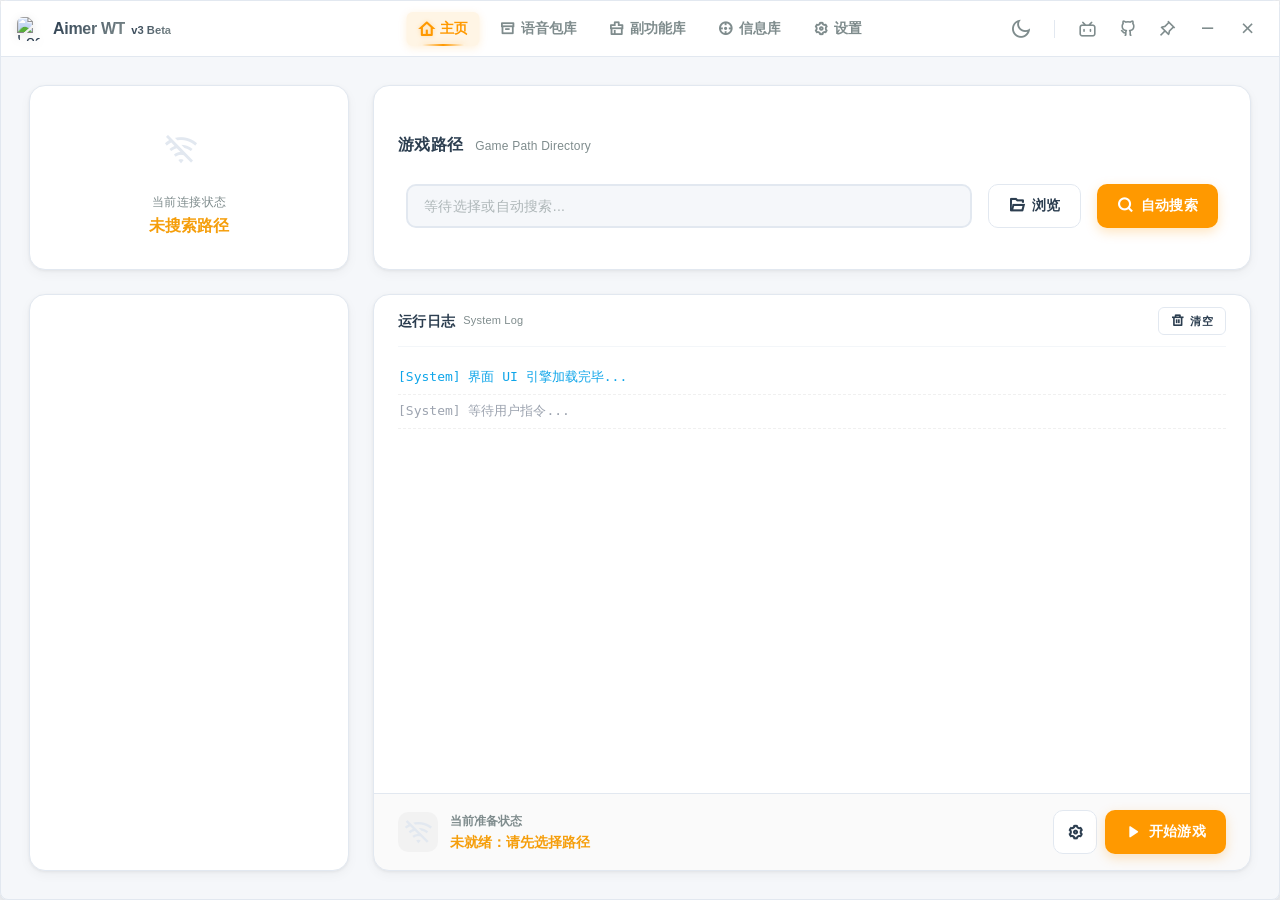
==== commit 85cd57b3: "feat: 增加 Sound 源文件替换安装、风险确认与备份还原功能 - 支持语音包选择官方 mod 或 Sound 源文件替换两种安装方式 - 增加 Sound 替换前的风险提示、目标预览和备份空间" ====
--- a/web/index.html
+++ b/web/index.html
@@ -1898,9 +1898,9 @@
                 还可以帮我减轻服务器成本！</p>
 
             <div class="support-qr-row">
-                <div class="support-qr-item" onclick="app.openImagePreview('assets/laomi.png', app.t('support.wechat_reward'))">
+                <div class="support-qr-item" onclick="app.openImagePreview('assets/yaofan.png', app.t('support.wechat_reward'))">
                     <div class="support-qr-img-wrap">
-                        <img src="assets/laomi.png" alt="微信赞赏" data-i18n-alt="support.wechat_reward">
+                        <img src="assets/yaofan.png" alt="微信赞赏" data-i18n-alt="support.wechat_reward">
                         <div class="support-qr-overlay">
                             <i class="ri-zoom-in-line"></i>
                         </div>
@@ -2213,6 +2213,7 @@
     <script src="js/header_banner/header_banner.js"></script>
     <script src="js/resource_drag_overlay.js?v=20260521_2"></script>
     <script src="script.js?v=20260520_resource_ui"></script>
+    <script src="js/sound_replace.js?v=20260530_1"></script>
     <script src="js/pages/task_library.js?v=20260520_resource_ui"></script>
     <script src="js/pages/model_library.js?v=20260520_resource_ui"></script>
     <script src="js/pages/hangar.js?v=20260520_resource_ui"></script>
--- a/web/style.css
+++ b/web/style.css
@@ -2958,6 +2958,10 @@
     opacity: 0; /* 显式设置初始状态为透明，防止从 none 变为 flex 时发生瞬间黑屏闪现 */
 }
 
+#modal-alert {
+    z-index: 40000;
+}
+
 .modal-overlay.show {
     display: flex;
     animation: fadeIn 0.24s ease-out forwards;
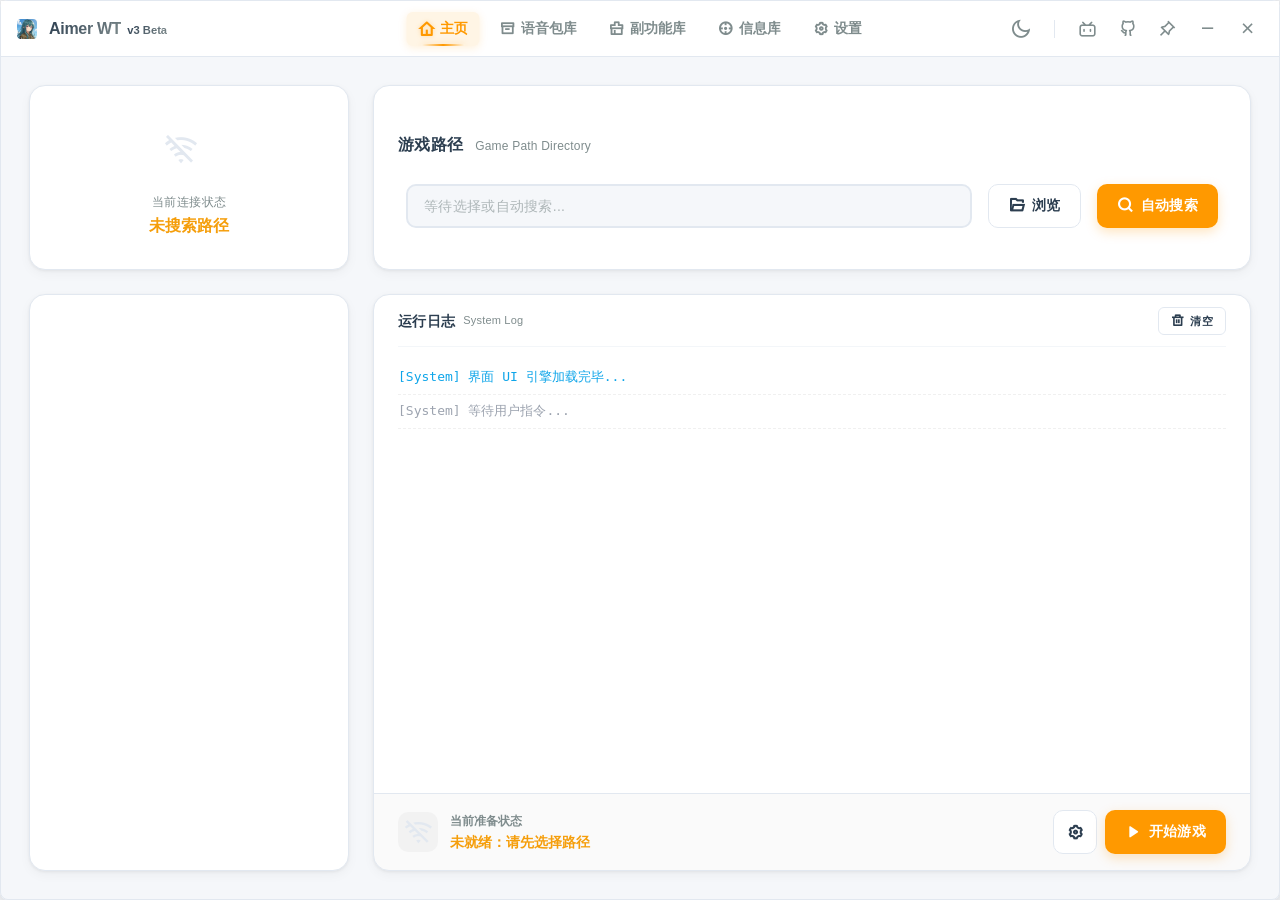
==== commit dfb904a4: "feat: 增加远程素材离线缓存与主题图标切换 - 增加远程广告素材缓存，支持广告轮播和信息库广告离线展示 - 心跳上报本地内容缓存版本，减少公告和广告重复下发 - 增加 UID 欢迎弹窗后端记录，避" ====
--- a/web/index.html
+++ b/web/index.html
@@ -58,7 +58,10 @@
     <header class="app-header pywebview-drag-region">
         <!-- 1. 左侧 Logo 区域 (可拖拽) -->
         <div class="header-left">
-            <img src="assets/logo.ico" class="app-logo" alt="Logo">
+            <div class="app-logo-wrapper">
+                <img src="assets/Aimer_Light.ico" class="app-logo app-logo-light" alt="Logo" width="20" height="20">
+                <img src="assets/Aimer_Night.ico" class="app-logo app-logo-dark" alt="Logo" width="20" height="20">
+            </div>
             <div class="app-brand-wrapper">
                 <span class="app-brand-text">Aimer WT</span>
                 <span class="app-version-text" data-i18n="app.version">v3 Beta</span>
@@ -1223,7 +1226,9 @@
                     <div class="card-header">
                         <h2 data-i18n="settings.personalization">个性化</h2>
                         <span class="subtitle" data-i18n="settings.appearance_subtitle">Appearance & Themes</span>
-
+                        <button class="theme-sync-btn" id="btn-sync-remote-themes" onclick="app.refreshRemoteThemes()" title="同步远程主题" hidden aria-hidden="true">
+                            <i class="ri-refresh-line"></i>
+                        </button>
                     </div>
                     <div style="padding: 20px;">
                         <label style="font-size: 12px; color: var(--text-sec); display: block; margin-bottom: 8px;">
@@ -2206,7 +2211,8 @@
     <script src="js/notice/notice_client_helper.js?v=20260331_1"></script>
     <script src="js/notice/notice_modal.js?v=20260331_3"></script>
     <script src="js/notice/community/notice_comment_panel.js?v=20260331_3"></script>
-    <script src="js/notice/notice_board.js?v=20260228_1"></script>
+    <script src="js/notice/notice_board.js?v=20260602_clicks"></script>
+    <script src="js/notice/uid_popup.js?v=20260603_1"></script>
     <script src="js/notification_bell.js?v=20260404_1"></script>
     <script src="js/notification_panel.js?v=20260404_1"></script>
     <script src="guide/guide.js"></script>
--- a/web/style.css
+++ b/web/style.css
@@ -565,14 +565,43 @@
     /* 填满高度以方便拖拽 */
 }
 
+.app-logo-wrapper {
+    position: relative;
+    width: 20px;
+    height: 20px;
+    flex-shrink: 0;
+    -webkit-app-region: no-drag;
+}
+
 .app-logo {
-    width: 24px;
-    /* 稍微调小一点以适应新高度 */
-    height: 24px;
+    width: 20px;
+    height: 20px;
+    display: block;
     object-fit: contain;
-    border-radius: 6px;
-    filter: drop-shadow(0 2px 4px rgba(0, 0, 0, 0.1));
+    border-radius: 4px;
     -webkit-app-region: no-drag;
+    position: absolute;
+    top: 0;
+    left: 0;
+    transition: opacity 0.45s ease;
+}
+
+/* 亮色模式：显示 Light，隐藏 Dark */
+.app-logo-light {
+    opacity: 1;
+}
+
+.app-logo-dark {
+    opacity: 0;
+}
+
+/* 暗色模式：显示 Dark，隐藏 Light */
+[data-theme="dark"] .app-logo-light {
+    opacity: 0;
+}
+
+[data-theme="dark"] .app-logo-dark {
+    opacity: 1;
 }
 
 .app-brand-wrapper {
@@ -1124,6 +1153,42 @@
     letter-spacing: 0.2px;
 }
 
+.theme-sync-btn {
+    margin-left: auto;
+    width: 32px;
+    height: 32px;
+    border: 1px solid var(--border-color);
+    border-radius: 8px;
+    background: var(--bg-card);
+    color: var(--text-sec);
+    display: inline-flex;
+    align-items: center;
+    justify-content: center;
+    cursor: pointer;
+    transition: all 0.2s ease;
+}
+
+.theme-sync-btn:hover {
+    color: var(--primary);
+    border-color: var(--primary);
+    background: var(--bg-body);
+}
+
+.theme-sync-btn:disabled {
+    cursor: not-allowed;
+    opacity: 0.65;
+}
+
+.theme-sync-btn.loading i {
+    animation: remote-theme-spin 0.9s linear infinite;
+}
+
+@keyframes remote-theme-spin {
+    to {
+        transform: rotate(360deg);
+    }
+}
+
 [data-theme="dark"] .card {
     box-shadow: 0 4px 12px rgba(0, 0, 0, 0.3), 0 1px 3px rgba(0, 0, 0, 0.2);
     border-color: rgba(255, 255, 255, 0.08);
@@ -1710,6 +1775,18 @@
 .notice-footer-dot.disconnected {
     background: var(--status-error);
     box-shadow: 0 0 0 3px rgba(239, 68, 68, 0.18);
+}
+
+/* 公告栏底部 UID 可交互标签 */
+.uid-label {
+    cursor: pointer;
+    transition: color 0.25s ease;
+    border-radius: 3px;
+    padding: 0 2px;
+}
+
+.uid-label:hover {
+    color: var(--primary);
 }
 
 /* 日志 (现代化优化版) */
@@ -4076,6 +4153,26 @@
     border-left: 3px solid transparent;
 }
 
+.custom-select-section {
+    padding: 8px 12px 6px;
+    font-size: 11px;
+    color: var(--text-sec);
+    background: var(--bg-body);
+    border-top: 1px solid var(--border-color);
+    text-transform: uppercase;
+    letter-spacing: 0.4px;
+    pointer-events: none;
+}
+
+.remote-theme-option::after {
+    content: "REMOTE";
+    float: right;
+    margin-left: 8px;
+    font-size: 10px;
+    color: var(--text-sec);
+    opacity: 0.7;
+}
+
 .custom-select-option:hover {
     background: var(--bg-body);
     border-left-color: var(--primary);
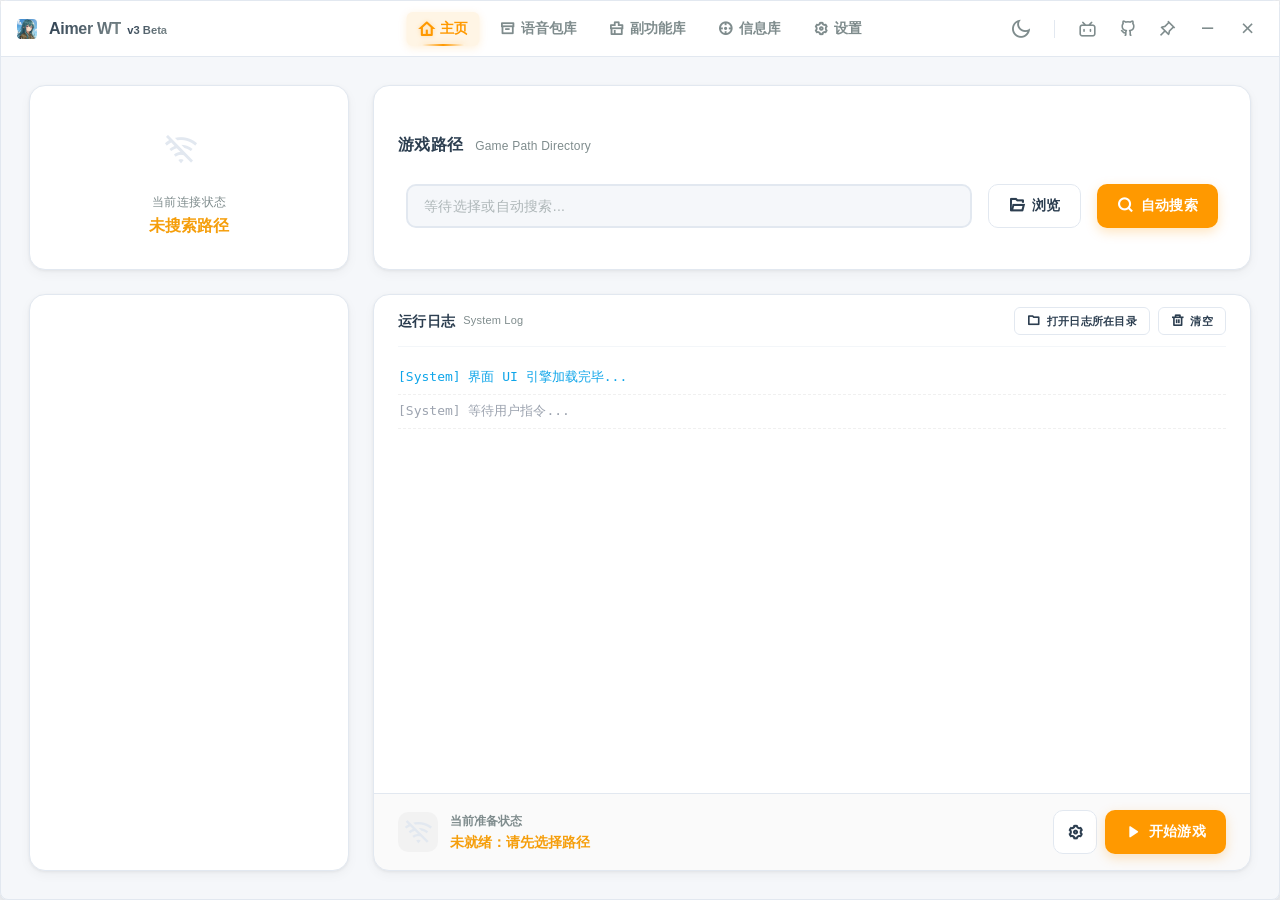
==== commit a06e028e: "保留打开log文件夹功能，其他功能和云端同步" ====
--- a/web/index.html
+++ b/web/index.html
@@ -26,6 +26,7 @@
     <link rel="stylesheet" href="css/notification_bell.css?v=20260404_1">
     <link rel="stylesheet" href="guide/guide.css">
     <link rel="stylesheet" href="css/user_profile.css">
+    <link rel="stylesheet" href="redeem/redeem_popup.css?v=20260605_1">
 </head>
 
 <body>
@@ -170,6 +171,9 @@
                         <h3 data-i18n="home.log_title">运行日志</h3>
                         <span class="subtitle">System Log</span>
                         <div style="flex:1"></div>
+                        <button class="btn small secondary" onclick="app.openFolder('logs')" title="打开日志所在目录">
+                            <i class="ri-folder-line"></i> <span>打开日志所在目录</span>
+                        </button>
                         <button class="btn small secondary" onclick="app.clearLogs()">
                             <i class="ri-delete-bin-line"></i> <span data-i18n="common.clear">清空</span>
                         </button>
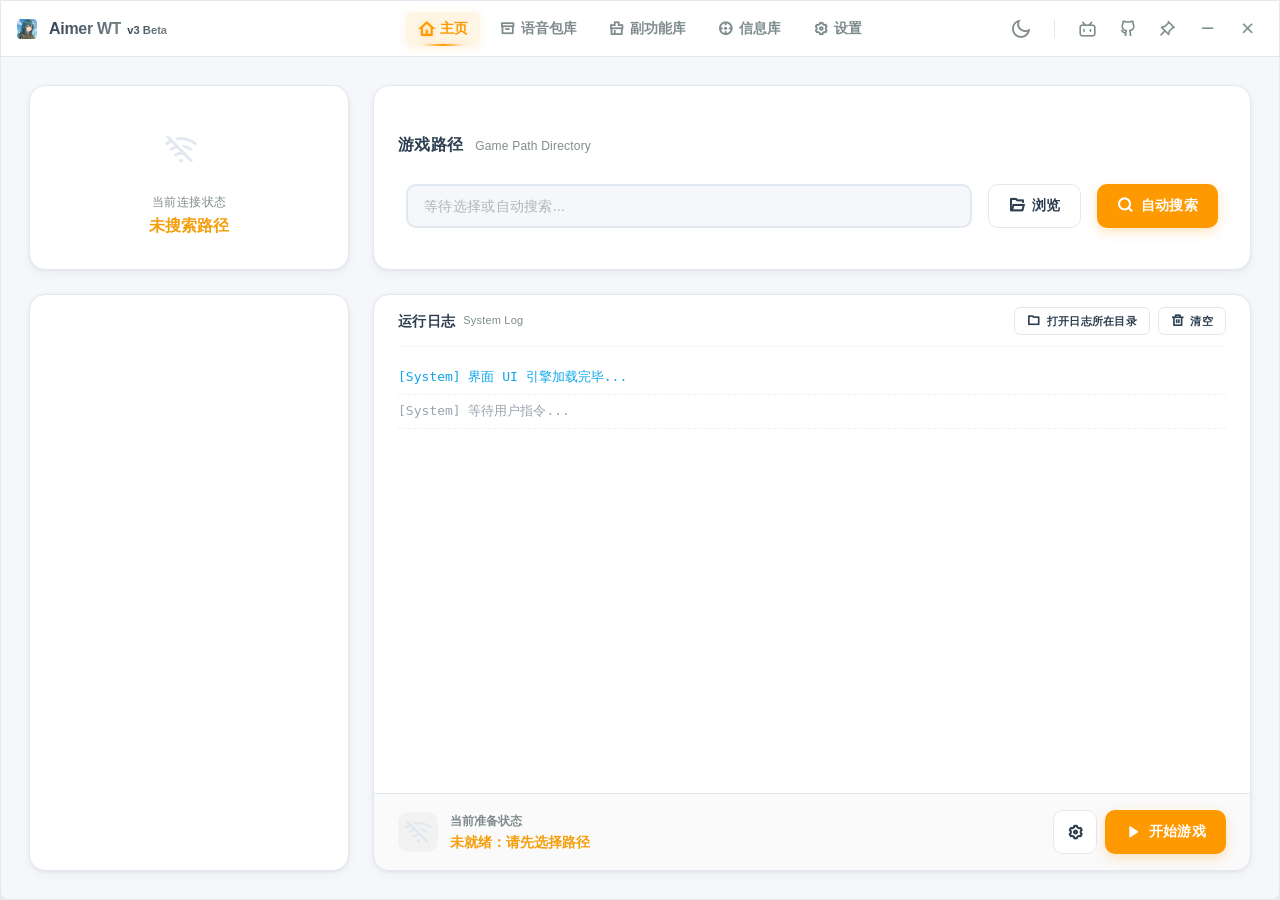
==== commit 45e96fc7: "refactor: 优化 #34 的更改" ====
--- a/web/index.html
+++ b/web/index.html
@@ -171,8 +171,8 @@
                         <h3 data-i18n="home.log_title">运行日志</h3>
                         <span class="subtitle">System Log</span>
                         <div style="flex:1"></div>
-                        <button class="btn small secondary" onclick="app.openFolder('logs')" title="打开日志所在目录">
-                            <i class="ri-folder-line"></i> <span>打开日志所在目录</span>
+                        <button class="btn small secondary" onclick="app.openFolder('logs')">
+                            <i class="ri-folder-line"></i> <span data-i18n="home.open_logs">打开日志所在目录</span>
                         </button>
                         <button class="btn small secondary" onclick="app.clearLogs()">
                             <i class="ri-delete-bin-line"></i> <span data-i18n="common.clear">清空</span>
@@ -1115,7 +1115,7 @@
                                     </div>
                                     <div class="info-details">
                                         <div class="info-title" data-i18n="info.last_update">最后更新</div>
-                                        <div class="info-value" id="project-last-update" data-i18n="info.last_update_value">2026 年 3 月 11 日</div>
+                                        <div class="info-value" id="project-last-update" data-i18n="info.last_update_value">2026 年 6 月 19 日</div>
                                     </div>
                                 </div>
                                 <div class="project-info-item">
